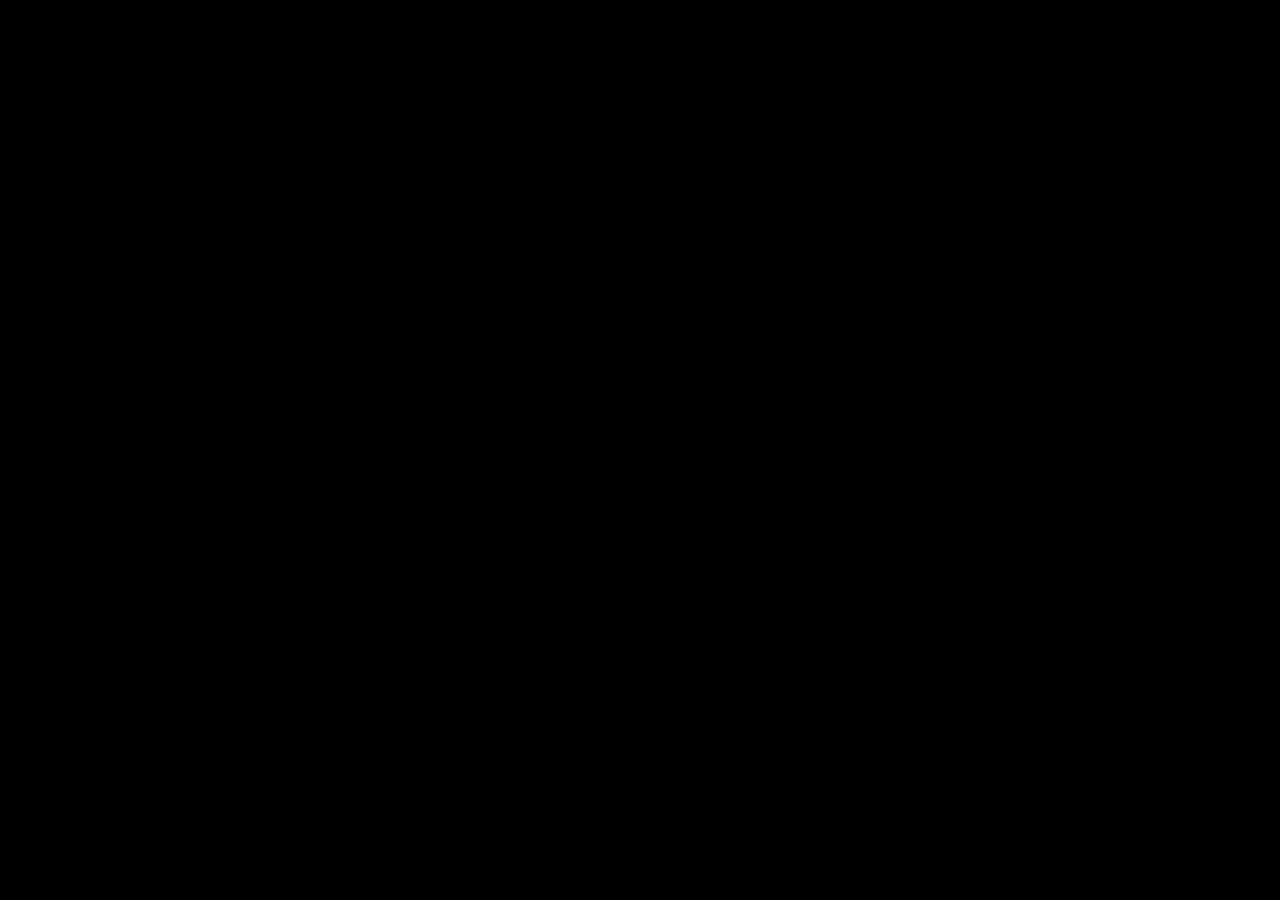
==== index.html @ dd0eb5e3 "Update index.html" ====
<!DOCTYPE html>

<html>

	
	
<head>

    <meta charset="UTF-8">

    <title>Hello World!</title>

    <meta charset="utf-8">

    <meta http-equiv="X-UA-Compatible" content="IE=edge">

    <meta name="viewport" content="width=device-width, initial-scale=1">

    <meta name=‘description
          content=‘Porrtfolio site of Brainiac = Sushant ’/>

    <meta property=‘og:description’
          content=‘Porrtfolio site of Brainiac = Sushant’/>

    <link rel="stylesheet" href="css/style.css">

    <link rel="stylesheet" href="css/bootstrap.css">

    <link rel="stylesheet" href="css/animate.css">
    <!-- link for favicon -->
    <link rel="icon" type="image/png" href="img/diamond.png">
    <link rel="stylesheet" type="text/css"
          href="https://maxcdn.bootstrapcdn.com/font-awesome/4.7.0/css/font-awesome.min.css">

    <!-- for preloader -->

    <link rel="stylesheet" type="text/css" href="css/component.css"/>


    <link rel='stylesheet' id='box-roll-css' href='css/box_roll.css' type='text/css' media='all'/>

    <script>document.documentElement.className = 'js';</script>

    

</head>


<body id="home">

<div id="preloader" class="preloader desc_preloader text-center">

    <div class="os-phrases" id="os-phrases">

        <h2>Loading....Wait a sec.</h2>

        

    </div>

</div>
<div id="header-outer">  <!-- start header outer -->

    <header><!-- start header -->

        <div class="container-fluid">

            <div class="row">


                <div class="logo">

                    <a href="frogs.html"><img src="ringmaster/upload/images/Logo&#32;Website&#32;light__2047443159390.png"
                                             alt="logo"></a>

                </div>


                <div class="overlay" id="overlay"><!-- start overlay for menu -->

                    <div class="row">

                        <div class="col-md-12">

                            <div class="logo">

                                <a href="frogs.html"><img
                                            src="ringmaster/upload/images/Logo&#32;Website&#32;light__2047443159390.png"
                                            alt="logo"></a>

                            </div>

                        </div>

                    </div>


                    <nav class="overlay-menu container">

                        <div class="row">

                            <div class="col-md-1"></div>

                            <div class="col-md-5 col-sm-6">

                                <ul class="main_menu">

                                    <li class="ani3 delay"><a
                                                href="index.html">Home</a>
                                        <span>- Homepage</span></li>
                                     <li class="ani4 delay"><a
                                            href="contact.html">Contact me</a>
                                    <span>- Wanna talk?</span></li>
                                    

                                    
                                     <li class="ani4 delay"><a
                                             href="Brainiac61.github.io/index.html">Explore more</a>
                                    <span></span></li>

					
                 
					
					<nav class="overlay-menu container">
                            
                                     

                                    

                                   
                                   


                                </ul>

                            </div>


                            <div class="col-md-6 col-sm-6 nav-address">

                                <div class="abt_me"><!-- start abt_me -->

                                    <div class="abt_bullmonk ani13 delay">
                                        <h4 class="text-yellow">Hi !</h4>
                                        <p>
                                            <span class="font600">Explore and acquaint yourself with me and my work. I'm always eager for new opportunities and collaborations, so feel free to reach out!</span>
                                        </p>

                                        
                                    </div>


                                    <P class="space50"></P>


                                    

                                    <p class="space50"></p>


                                </div> <!-- end abt-me -->

                            </div>

                        </div>
                                    


                                        <li class="create_by_mb">

                                     <span class="info1">

                                        Created by:  <a href="index.html#" target="_blank"></a>

                                    </span>

                                        </li>

                                    </ul>

                                </div>

                            </div>

                        </div>

                    </nav>

                </div><!-- end overlay for menu -->


                <div class="button_container btn-4" id="toggle">

                    <div class="op_menu">

                        <span>CLICK</span><br>

                        <span>HERE</span>

                    </div>


                    <div class="cl_menu ripple">

                        <span>BA</span><br>

                        <span>CK</span>

                    </div>

                </div>

            </div>

        </div>


    </header><!-- end header -->

</div><!--/header-outer-->


<div id='container'><!--  <div class="bar"></div> --></div>


<div class="main_content text-center">

    <h4 class="adp_head"> </h4>
	<h2 class="change_head">Hello World !</h2>

   <p class=" fsize16 font600">

	    I am Sushant Dhakal.<br>While not formally classified as a professional web developer, I possess the capability to craft websites,<br>leveraging my penchant for experimentation and diversification of skills.<br> I thrive on the pursuit of knowledge across the diverse spectrum of life's offerings. <br>This innate curiosity fuels my endeavors, be it in the realm of web design or any other facet of existence. <br>My portfolio encapsulates my journey of exploration and adaptation,<br> reflecting the myriad endeavors I've undertaken in the perpetual quest for newfound wisdom and creative expression. </p></br><h6>Available for freelancing.</h6>

    </p>

    <a href="under/under.html" class="text-yellow fsize12 font600">
	<br>
         v061.0.101.69.04
	 </br>
    </a>

</div>


<div class="rights">

    <p>

        © Sushant Dhakal, 2017-23 All Rights Reserved.
    </p>

</div>


<script src="js/jquery.js"></script>

<script src="js/index.js"></script>

<script src="js/main.js"></script>

<script src="js/bootstrap.min.js"></script>


<!-- js for entry letter effect -->

<script src="js/jquery.lettering.js"></script>

<script src="js/kp.js"></script>
<script type="text/javascript">

    

</script>


<script>

    jQuery(document).ready(function ($) {

        $("#os-phrases > h2").lettering('words').children("span").lettering().children("span").lettering();

    })

</script>


<script>

    jQuery(document).ready(function ($) {

        $("#os-phrasesa > h2").lettering('words').children("span").lettering().children("span").lettering();

    })

</script>


<!-- following scripts for menu reveal -->

<script src="js/anime.min.js"></script>

<script src="js/main_min.js"></script>

<script>

    (function () {

        var navEl = document.querySelector('nav.menu'),

            revealer = new RevealFx(navEl),

            closeCtrl = navEl.querySelector('.btn--close');


        document.querySelector('.btn--menu').addEventListener('click', function () {

            revealer.reveal({

                bgcolor: '#7f40f1',

                duration: 50,

                easing: 'easeInOutCubic',

                onCover: function (contentEl, revealerEl) {

                    navEl.classList.add('menu--open');

                    contentEl.style.opacity = 1;

                },

                onComplete: function () {

                    closeCtrl.addEventListener('click', closeMenu);

                }

            });

        });

        function closeMenu() {

            closeCtrl.removeEventListener('click', closeMenu);

            navEl.classList.remove('menu--open');

            revealer.reveal({

                bgcolor: '#7f40f1',

                duration: 50,

                easing: 'easeInOutCubic',

                onCover: function (contentEl, revealerEl) {

                    navEl.classList.remove('menu--open');

                    contentEl.style.opacity = 0;

                }

            });

        }

    })();

</script>


<script type="text/javascript">

    // makes sure the whole site is loaded

    jQuery(window).load(function () {

        // will first fade out the loading animation

        // jQuery(".circle").fadeOut(3000);

        // will fade out the whole DIV that covers the website.

        jQuery("#preloader").delay(3000).fadeOut("slow");

    })

</script>


<script type="text/javascript">

    // makes sure the whole site is loaded

    jQuery(window).load(function () {

        // will first fade out the loading animation

        // jQuery(".circle").fadeOut(3000);

        // will fade out the whole DIV that covers the website.

        jQuery("#preloadera").delay(19000).fadeOut("slow");

    })

</script>


</body>

</html>
---- css/style.css ----
@charset "UTF-8";
@import url('https://fonts.googleapis.com/css?family=Work+Sans:300,400,500,600,700,800');
@import url('https://fonts.googleapis.com/css?family=Kalam');

body, html {
    width: 100%;
    height: 100%;
}

body {
    color: #999999 !important;
    line-height: 20px;
    background: #232934 !important;
    font-family: 'Work Sans', sans-serif !important;
    overflow-x: hidden;
}

.img-team {
    display: block;
    height: auto;
    max-width: 100%;
    border-radius: 02%;
    opacity: 0.5;
    -webkit-filter: grayscale(50%);
    filter: grayscale(50%);
}

p {
    font-size: 12px;
}

h1, h2, h3, h4, h5, h6 {
    font-family: 'Work Sans', sans-serif !important;
}

/* links */
ul li a, ul li {
    font-size: 13px;
    font-weight: 400;
    line-height: 21px;
}

a {
    text-decoration: none;
    font-size: inherit;
    color: #000000;
    -webkit-transition: color 0.3s ease-in-out;
    -moz-transition: color 0.3s ease-in-out;
    -ms-transition: color 0.3s ease-in-out;
    -o-transition: color 0.3s ease-in-out;
    transition: color 0.3s ease-in-out;
}

a:hover {
    text-decoration: none;
    color: #da1d39;
}

.mail:hover {
    text-decoration: none;
    color: #da193d !important;
}

a:focus, a:active, button:focus, button:active {
    outline: none !important;
    outline: 0px;
    text-decoration: none;
}

.underline {
    text-decoration: underline;
}

.text-lowercase {
    text-transform: lowercase !important;
}

.text-capital {
    text-transform: capitalize !important;
}

.disebled {
    pointer-events: none;
    color: #999999;
}

.opacity0 {
    opacity: 0;
}

@media (min-width: 1250px) {
    .container {
        width: 1200px;
    }
}

/* ========================================= */
/* =============FONT SIZE CLASSES============== */
/* ========================================= */
.fsize8 {
    font-size: 8px;
}

.fsize10 {
    font-size: 10px !important;
}

.fsize12 {
    font-size: 12px !important;
}

.fsize13 {
    font-size: 13px;
}

.fsize14 {
    font-size: 14px !important;
}

.fsize16 {
    font-size: 16px !important;
}

.fsize18 {
    font-size: 18px
}

.fsize20 {
    font-size: 20px !important;
}

.fsize22 {
    font-size: 22px !important;
}

.fsize24 {
    font-size: 24px !important;
}

.fsize26 {
    font-size: 26px;
}

.fsize28 {
    font-size: 28px;
}

.fsize30 {
    font-size: 30px !important;
}

.fsize36 {
    font-size: 36px !important;
}

.fsize40 {
    font-size: 40px !important;
}

.fsize50 {
    font-size: 50px !important;
}

.fsize60 {
    font-size: 60px !important;
}

.fsize70 {
    font-size: 70px !important;
}

.fsize80 {
    font-size: 80px;
}

.fsize90 {
    font-size: 90px;
}

.fsize100 {
    font-size: 100px !important;
}

/*-----------------------------------------------------------------------------------*/
/*  FONT-WEIGHT
/*-----------------------------------------------------------------------------------*/
.font100 {
    font-weight: 100;
}

.font300 {
    font-weight: 300;
}

.font400 {
    font-weight: 400;
}

.font500 {
    font-weight: 500;
}

.font600 {
    font-weight: 600 !important;
}

.font700 {
    font-weight: 700;
}

.font900 {
    font-weight: 900;
}

.italic {
    font-style: italic;
}

.bold {
    font-weight: bold;
}

/*-----------------------------------------------------------------------------------*/
/*  SPACING
/*-----------------------------------------------------------------------------------*/
.space0 {
    margin-top: 0px !important;
}

.space5 {
    margin-top: 5px !important;
}

.space10 {
    margin-top: 10px !important;
}

.space15 {
    margin-top: 15px !important;
}

.space20 {
    margin-top: 20px !important;
}

.space25 {
    margin-top: 25px !important;
}

.space25 {
    margin-top: 25px !important;
}

.space30 {
    margin-top: 30px !important;
}

.space40 {
    margin-top: 40px !important;
}

.space50 {
    margin-top: 50px !important;
}

.space60 {
    margin-top: 60px !important;
}

.space70 {
    margin-top: 70px !important;
}

.space80 {
    margin-top: 80px !important;
}

.space90 {
    margin-top: 90px !important;
}

.space100 {
    margin-top: 100px !important;
}

.space170 {
    margin-top: 170px !important;
}

.no-space {
    margin: 0 !important;
    padding: 0 !important;
}

.margin-left-0 {
    margin-left: 0 !important;
}

.margin-right-0 {
    margin-right: 0 !important;
}

.padding-left-0 {
    padding-left: 0 !important;
}

.padding-right-0 {
    padding-right: 0 !important;
}

.m-auto {
    margin: 0 auto;
}

.mbot-0 {
    margin-bottom: 0 !important;
}

.mtop-0 {
    margin-top: 0 !important;
}

/*-----------------------------------------------------------------------------------*/
/*  BORDER-RADIUS
/*-----------------------------------------------------------------------------------*/
.radius_0 {
    border-radius: 0px !important;
}

.radius_50 {
    border-radius: 50% !important;
}

/*-----------------------------------------------------------------------------------*/
/*  TETX-COLOR
/*-----------------------------------------------------------------------------------*/
.text-white {
    color: #ffffff !important;
}

.text-black {
    color: #000000 !important;
}

.text-yellow {
    color: #fcb03b !important;
}

.txt-grey {
    color: #999999 !important;
}

/*====css for preloader=====*/

.preloader {
    background: #333;
    height: 100%;
    position: fixed;
    width: 100%;
    top: 0;
    left: 0;
    z-index: 999999;
}

.mb_preloader {
    display: none;
}

.mb_preloader .os-phrases h2, .mb_preloader .os-phrases h2 span {
    font-size: 24px !important;

}

.mb_preloader .os-phrases h2:nth-child(1) .word3,
.mb_preloader .os-phrases h2:nth-child(2) .word2,
.mb_preloader .os-phrases h2:nth-child(4) .word2,
.mb_preloader .os-phrases h2:nth-child(5) .word1 {
    font-weight: 600 !important;
}

.os-phrases {
    height: 100%;
    background: #000;
    width: 100%;
    position: absolute;
    top: 0;

}

/*====CSS FOR  HEADER========*/

/*-----------------------------------------------------------------------------------*/
/*  NAVABR
/*-----------------------------------------------------------------------------------*/

/*#home{
  background:url(../img/home_tagline.png) #2b2b2b 50% no-repeat !important; 
  background-size: contain !important;
}*/

.button_container {
    position: fixed;
    top: 50px;
    right: 50px;
    height: 64px;
    width: 64px;
    cursor: pointer;
    padding-top: 18px;
    z-index: 99999;
    background: #fcb03b;
    border-radius: 50%;
    -webkit-transition: opacity .25s ease;
    transition: opacity .25s ease;
    text-align: center;
}

.button_container span {
    letter-spacing: 2px;
    color: #fff;
    font-weight: 600;
    -webkit-transition: all .35s ease;
    transition: all .35s ease;
    cursor: pointer;
}

/*.op_menu{
  padding-top: 10px;
}*/
.nectar-box-roll .overlaid-content h1 {
    margin-top: 6% !important;
    line-height: 45px !important;
    font-size: 30px !important;
}

/*menu box reveal effect*/

/* Menu */

#header-outer {
    padding-top: 0 !important;
}

.overlaid-content {
    position: absolute;
    bottom: 5%;
    text-align: center;
    width: 100%;
}

.pagination-navigation {
    opacity: 0;
}

.logo img {
    padding: 30px;
    width: 160px;
    opacity: 1 !important;
    /* height: 100% !important;*/
}

.ov_head {
    color: #fff;
    font-size: 20px;
}

.ov_head .text-yellow {
    color: #fff !important;
}

.button_container2.active {
    right: 30px !important;
    -webkit-transition: 0.7s;
    -moz-transition: 0.7s;
    -ms-transition: 0.7s;
    transition: transform 0.7s;
}

.overlay {
    position: fixed;
    background: #232934;
    top: 0;
    left: 0;
    width: 100%;
    height: 100%;
    opacity: 0;
    visibility: hidden;
    padding: 30px;
    overflow: hidden;
    z-index: 1050;
    -webkit-transform: translateX(-100%);
    -moz-transform: translateX(-100%);
    -ms-transform: translateX(-100%);
    transform: translateX(-100%);
    -webkit-transition: 0.8s;
    -moz-transition: 0.8s;
    -ms-transition: 0.8s;
}

.overlay.open {
    opacity: 1;
    visibility: visible;
    height: 100%;
    visibility: visible;
    -webkit-transform: translateX(0%);
    -moz-transform: translateX(0%);
    -ms-transform: translateX(0%);
    transform: translateX(0%);
    -webkit-transition: 0.5s;
    -moz-transition: 0.5s;
    -ms-transition: 0.5s;
    transition: transform 0.5s;
}

#overlay.open .delay {
    -webkit-animation: fadeInLeft .9s ease forwards;
    animation: fadeInLeft .9s ease forwards;
}

#overlay.open .ani1 {
    -webkit-animation-delay: .30s;
    animation-delay: .30s;
}

#overlay.open .ani2 {
    -webkit-animation-delay: .35s;
    animation-delay: .35s;
}

#overlay.open .ani3 {
    -webkit-animation-delay: .40s;
    animation-delay: .40s;
}

#overlay.open .ani4 {
    -webkit-animation-delay: .50s;
    animation-delay: .50s;
}

#overlay.open .ani5 {
    -webkit-animation-delay: .60s;
    animation-delay: .60s;
}

#overlay.open .ani6 {
    -webkit-animation-delay: .70s;
    animation-delay: .80s;
}

#overlay.open .ani7 {
    -webkit-animation-delay: .90s;
    animation-delay: .90s;
}

#overlay.open .ani8 {
    -webkit-animation-delay: 1s;
    animation-delay: 1s;
}

#overlay.open .ani9 {
    -webkit-animation-delay: 1.20s;
    animation-delay: 1.20s;
}

#overlay.open .ani10 {
    -webkit-animation-delay: 1.30s;
    animation-delay: 1.30s;
}

#overlay.open .ani11 {
    -webkit-animation-delay: 1.40s;
    animation-delay: 1.40s;
}

#overlay.open .ani12 {
    -webkit-animation-delay: 1.50s;
    animation-delay: 1.50s;
}

#overlay.open .ani13 {
    -webkit-animation-delay: 1.60s;
    animation-delay: 1.60s;
}

#overlay.open .ani14 {
    -webkit-animation-delay: 1.70s;
    animation-delay: 1.70s;
}

#overlay.open .ani15 {
    -webkit-animation-delay: 1.80s;
    animation-delay: 1.80s;
}

#overlay.open .ani16 {
    -webkit-animation-delay: 1.90s;
    animation-delay: 1.90s;
}

#overlay.open .ani17 {
    -webkit-animation-delay: 2s;
    animation-delay: 2s;
}

#overlay.open .ani18 {
    -webkit-animation-delay: 2.10s;
    animation-delay: 2.10s;
}

#overlay.open .ani19 {
    -webkit-animation-delay: 2.20s;
    animation-delay: 2.20s;
}

#overlay.open .ani20 {
    -webkit-animation-delay: 2.30s;
    animation-delay: 2.30s;
}

.overlay nav h1 {
    font-size: 48px;
    line-height: 52px;
    color: #ffffff;
    text-transform: capitalize;
}

.padd-left-50 {
    padding-left: 50px;
}

.overlay nav {
    padding-top: 10%;
    /*position: relative;
    top: 50%;
    -webkit-transform: translateY(-50%);
    -moz-transform: translateY(-50%);
    -ms-transform: translateY(-50%);
            transform: translateY(-50%);*/
}

.abt_bullmonk ul li:before {
    content: "\f111";
    font-family: FontAwesome;
    color: #989898;
    font-size: 9px;
    padding-right: 5px;
    position: relative;
    top: -1px;
}

.main_menu {
    padding: 0;
}

.main_menu li {
    position: relative;
    opacity: 0;
    list-style-type: none;
}

.delay {
    position: relative;
    opacity: 0;
}

.overlay ul li a {
    position: relative;
    color: #FFF;
    font-size: 52px;
    line-height: 70px;
    font-weight: 600;
    letter-spacing: 1px;
    text-decoration: none;
    overflow: hidden;
    text-transform: uppercase !important;

}

.main_menu li span {
    font-size: 19px;
    font-weight: 500;
    text-align: right;
    position: relative;
    padding-left: -10px;
    opacity: 0;
    -webkit-transition: all 0.3s linear;
    -moz-transition: all 0.3s linear;
    -ms-transition: all 0.3s linear;
}

.overlay-menu .main_menu li a:hover, .ov_footer ul li a:hover {
    color: #fcb03b;
}

.overlay-menu .main_menu li:hover span {
    opacity: 1 !important;
    padding-left: 10px;
    -webkit-transition: all 0.3s linear;
    -moz-transition: all 0.3s linear;
    -ms-transition: all 0.3s linear;
}

.info {
    background: url(../img/info_tip.png) 100% 100% no-repeat;
    background-size: cover;
    padding: 6px 15px 6px 8px;
    position: absolute;
    right: -6px;
    top: -37px;
    height: 46px;
    color: #3e3e3e;
    font-weight: 600;
    opacity: 0;
}

.create_by .info a {
    color: #3e3e3e;
    text-decoration: underline;
    text-transform: capitalize !important;
    letter-spacing: 0;
    font-size: 12px !important;
}

.create_by_mb {
    display: none !important;
}

.kp_logo {
    margin-top: -2px;
}

.rights {
    position: fixed;
    bottom: 0;
    right: 20px;

}

.ft_bar .info {

    padding: 3px 13px 3px 5px !important;
}

.create_by .info_icon:hover .info {
    opacity: 1;
}

.create_by .info_icon {
    margin: -5px 0 0 -14px;
}

.main_menu li a {
    letter-spacing: 1px;
}

.abt_bullmonk p {
    color: #666 !important;
    font-size: 24px;
    line-height: 32px;
    letter-spacing: 1px;
}

.abt_bullmonk ul li {
    font-size: 16px;
    line-height: 26px;
}

.abt_bullmonk h4 {
    font-size: 24px;
}

.social li {
    opacity: 0;
}

.social li a {
    font-size: 14px !important;
    line-height: 22px !important;
    font-weight: 600 !important;
    color: #999999 !important;
    text-transform: capitalize;
}

address p, address a, .ov_blog a, .ov_blog span {
    color: #666;
    font-size: 16px;
    font-weight: 600 !important;
}

.ov_blog a {
    text-decoration: underline;
}

.ov_blog a:hover {
    color: #fcb03b;
}

.ov_blog .quote {
    line-height: 20px;
}

address a {
    text-decoration: underline;
}

address a:hover {
    color: #666 !important;
}

.ov_footer {
    position: fixed;
    bottom: 0%;
    right: 2%;
}

.overlay-menu .row {
    height: auto !important;
}

.ov_footer ul li {
    opacity: 1 !important;
    display: inline-block;
    padding: 10px;
}

.ov_footer ul li a, .ov_footer ul li {
    font-size: 12px;
    line-height: 9px;
    color: #989898;
    font-weight: 400;
}

.ov_footer ul li a {
    font-size: 10px !important;
}

.nav-copyright {
    bottom: 100px;
    right: -76px;

    font-size: 12px;
    font-weight: 400;
    z-index: 99999 !important;
    color: #ffffff;
    -webkit-transform: rotate(-90deg);
    -moz-transform: rotate(-90deg);
    -o-transform: rotate(-90deg);
    -ms-transform: rotate(-90deg);
    transform: rotate(-90deg);

}

.button_container2 {
    position: fixed;
    top: 50px;
    right: 140px;
    height: 64px;
    width: 64px;
    cursor: pointer;
    z-index: 99999;
    background: url(http://www.bullmonk.com/img/Contact-icon.png) no-repeat;
    -webkit-transition: opacity .25s ease;
    transition: opacity .25s ease;
}

.button_container.active {
    background: #ffffff;
    -webkit-transition: all .35s ease;
    transition: all .35s ease;
}

.op_menu, .cl_menu {
    line-height: 15px;
}

.op_menu span, .cl_menu span {
    color: #2b2b2b;
    font-weight: 500;
    letter-spacing: 2px;
}

.btn-4 {
    overflow: hidden;
}

.btn-4 .op_menu {
    z-index: 20;
}

.btn-4:after {
    background: #905b09;
    content: "";
    height: 155px;
    left: -75px;
    opacity: .2;
    position: absolute;
    top: -50px;
    -webkit-transform: rotate(35deg);
    transform: rotate(35deg);
    -webkit-transition: all 1s cubic-bezier(0.19, 1, 0.22, 1);
    transition: all 1s cubic-bezier(0.19, 1, 0.22, 1);
    width: 50px;
    z-index: -10;
}

.btn-4:hover:after {
    left: 120%;
    -webkit-transition: all 1s cubic-bezier(0.19, 1, 0.22, 1);
    transition: all 1s cubic-bezier(0.19, 1, 0.22, 1);
}

.button_container .cl_menu {
    display: none;
}

.button_container.active .cl_menu {
    display: block;
}

.button_container.active .op_menu {
    display: none;
}

.button_container.active span {
    color: #333333 !important;
}

/*#service footer,#about footer,#team footer{
  position: absolute;
  width: 100%;
  z-index: 99;
}
*/

#stats {
    position: absolute;
    right: 10px;
    top: 10px;
}

.main_slider {
    position: absolute !important;
    width: 100%;
    bottom: 0;
    text-align: center;
}

.carousel-control.right, .carousel-control.left {
    background-image: none !important;
}

.carousel-indicators {
    display: none;
}

.carousel-caption1 h1 {
    font-size: 82px !important;
}

#container {
    background: transparent;
    position: absolute;
    left: 50%;
    top: 50%;
    z-index: 9;
}

#home canvas {
    position: absolute;
}

.bar {
    width: 450px;
    height: 44px;
    background: #fcb03b;
    position: absolute;
    top: 40%;
    left: 15%;
}

/*start css for main content*/
.adp_head {
    color: #cccccc;
    text-transform: uppercase;
    letter-spacing: 20px;
    font-weight: 400;
    margin-top: -0.8%;
    font-size: 20px;
}

.change_head {
    color: #fcb03b;
    margin-top: 6%;
    font-size: 50px;
    font-weight: 600;
}

.main_content {
    position: absolute;
    text-align: center;
    width: 100%;
    top: 40%;
}

.main_content a {
    text-decoration: underline;
}

.main_content p {
    color: #cccccc;
}

/* particle styles */

#page-header-bg .canvas-bg {
    transition: background-color 0.7s ease;
    -webkit-transition: background-color 0.7s ease;
    position: absolute;
    top: 0;
    left: 0;
    margin: 0 auto;
    width: 100%;
}

#page-header-bg .nectar-particles .span_6,
.nectar-box-roll .overlaid-content .span_6 {
    backface-visibility: visible;
    transform-style: preserve-3d;
    webkit-transform-origin: 50% 100%;
    transform-origin: 50% 100%;
    top: auto !important;
    bottom: auto !important;
    width: 100%;
    height: 100%;
}

#page-header-bg .nectar-particles {
    width: 100%;
    height: 100%;
}

#page-header-bg .nectar-particles .inner-wrap {
    top: 0;
    left: 0;
    position: absolute;
    width: 100%;
}

#page-header-bg .nectar-particles .span_6 .inner-wrap,
.nectar-box-roll .overlaid-content .span_6 .inner-wrap,
#page-header-bg[data-alignment-v="top"] .span_6 .inner-wrap {
    top: 50%;
    transform: translateY(-50%);
    -moz-transform: translateY(-50%);
    -webkit-transform: translateY(-50%);
    left: 0;
    position: absolute;
    width: 100%;
}

#page-header-wrap .nectar-particles .fade-out {
    display: block;
    content: '';
    display: block;
    width: 100%;
    height: 100%;
    position: absolute;
    top: 0;
    left: 0;
    z-index: 1000;
    opacity: 0;
    background-color: #000;
    pointer-events: none;
}

@media only screen and (max-width: 690px) {
    .pagination-navigation {
        display: none !important;
    }

    .overlaid-content svg {
        display: none;
    }
}

.pagination-current {
    position: absolute !important;
    left: 1px;
    top: 0;
    z-index: 100;
}

.pagination-dot, .pagination-current {
    position: relative;
    display: inline-block;
    width: 17px;
    height: 17px;
    padding: 0;
    line-height: 17px;
    background: #fff;
    border-radius: 50%;
    margin: 12px 7px;
    border: none;
    outline: none;
    font-size: 14px;
    font-weight: bold;
    color: #fff;
    cursor: pointer;
    transform: translateY(20px);
    -webkit-transform: translateY(20px);
    -moz-transform: translateY(20px);
    opacity: 0;
}

/*header text effects*/
#page-header-bg[data-text-effect="rotate_in"] .wraped, .overlaid-content[data-text-effect="rotate_in"] .wraped {
    display: inline-block;
}

#page-header-bg[data-text-effect="rotate_in"] .wraped span, .overlaid-content[data-text-effect="rotate_in"] .wraped span,
#page-header-bg[data-text-effect="rotate_in"] .inner-wrap > *:not(.top-heading), .overlaid-content[data-text-effect="rotate_in"] .inner-wrap > *:not(.top-heading) {
    opacity: 0;
    transform-origin: center center;
    -webkit-transform-origin: center center;
    transform: translateY(30px);
    -webkit-transform: translateY(30px);
    transform-style: preserve-3d;
    -webkit-transform-style: preserve-3d;
}

#page-header-bg .nectar-particles .inner-wrap > *:not(.top-heading),
.overlaid-content .inner-wrap > *:not(.top-heading) {
    opacity: 0;
    transform: translateY(35px);
    -webkit-transform: translateY(35px);
}

#page-header-bg[data-text-effect="rotate_in"] .wraped span,
#page-header-bg[data-text-effect="rotate_in"] .inner-wrap.shape-1 > *:not(.top-heading),
#page-header-bg[data-text-effect="rotate_in"] > div:not(.nectar-particles) .span_6 .inner-wrap > *:not(.top-heading),
.overlaid-content[data-text-effect="rotate_in"] .wraped span,
.overlaid-content[data-text-effect="rotate_in"] .inner-wrap.shape-1 > *:not(.top-heading),
.overlaid-content[data-text-effect="rotate_in"] .inner-wrap > *:not(.top-heading) {
    transform: rotateX(90deg) translateY(35px);
    -webkit-transform: rotateX(90deg) translateY(35px)
}

#page-header-bg[data-text-effect="rotate_in"] .wraped,
#page-header-bg[data-text-effect="rotate_in"] .wraped span,
.overlaid-content[data-text-effect="rotate_in"] .wraped,
.overlaid-content[data-text-effect="rotate_in"] .wraped span {
    display: inline-block;
}

#page-header-bg[data-text-effect="rotate_in"] .wraped span,
.overlaid-content[data-text-effect="rotate_in"] .wraped span {
    transform-origin: initial;
    -webkit-transform-origin: initial;
}

.scroll-down-wrap.hidden {
    transform: translateY(55px);
    -webkit-transform: translateY(55px);
    opacity: 0;
}

.scroll-down-wrap {
    transition: opacity 0.4s ease, transform 0.8s cubic-bezier(0.175, 0.985, 0.2, 1.275);
    -webkit-transition: opacity 0.4s ease, -webkit-transform 0.8s cubic-bezier(0.175, 0.985, 0.32, 1.275);
    -moz-transition: opacity 0.4s ease, transform 0.8s cubic-bezier(0.175, 0.985, 0.32, 1.275);
}

/*moved to external*/

/***************** Fancy Box ******************/

.nectar-fancy-box {
    overflow: hidden;
    position: relative;
    padding: 13%;
}

.full-width-content > .span_12 > .vc_col-sm-12 > .wpb_wrapper > .nectar-fancy-box,
.full-width-content .vc_col-sm-12 .vc_col-sm-12 > .wpb_wrapper > .nectar-fancy-box {
    padding: 5%;
}

.full-width-content > .span_12 > .vc_col-sm-12 > .wpb_wrapper > .nectar-fancy-box .inner,
.full-width-content .vc_col-sm-12 .vc_col-sm-12 > .wpb_wrapper > .nectar-fancy-box .inner {
    padding-bottom: 8%;
}

.nectar-fancy-box:after {
    display: block;
    position: absolute;
    content: ' ';
    width: 100%;
    height: 6px;
    left: 0;
    bottom: 0;
    background: #fff;
    z-index: 5;
    transform: scaleX(0) translateZ(0);
    -webkit-transform: scaleX(0) translateZ(0);
    transform-origin: 0 0;
    -webkit-transform-origin: 0 0;
    -webkit-transition: 0.45s cubic-bezier(0.24, 1, 0.30, 1);
    transition: 0.45s cubic-bezier(0.24, 1, 0.30, 1);
}

.nectar-fancy-box:hover:after {
    -webkit-transform: scaleX(1) translateZ(0);
    transform: scaleX(1) translateZ(0);
}

.nectar-fancy-box .inner * {
    color: #fff;
}

.nectar-fancy-box .inner {
    position: relative;
    text-align: left;
    color: #fff;
    z-index: 10;
    padding-bottom: 15%;
}

.nectar-fancy-box .box-link {
    position: absolute;
    z-index: 10;
    top: 0;
    left: 0;
    height: 100%;
    width: 100%;
    display: block;
}

.nectar-fancy-box .box-bg {
    position: absolute;
    top: 0;
    left: 0;
    height: 100%;
    width: 100%;
    background-size: cover;
    z-index: 1;
    background-position: center;
    backface-visibility: hidden;
    -webkit-backface-visibility: hidden;
    transition: all .6s cubic-bezier(0.24, 1, 0.30, 1);
    -webkit-transition: all .6s cubic-bezier(0.24, 1, 0.30, 1);
}

.nectar-fancy-box .box-bg:after {
    position: absolute;
    top: 0;
    left: 0;
    height: 100%;
    width: 100%;
    content: ' ';
    background-color: rgba(51, 51, 51, 0.5);
    transition: all .6s cubic-bezier(0.24, 1, 0.30, 1);
    -webkit-transition: all .6s cubic-bezier(0.24, 1, 0.30, 1);
}

.nectar-fancy-box:hover .box-bg:after {
    background-color: rgba(51, 51, 51, 0.2);
}

.nectar-fancy-box:hover .box-bg {
    transform: scale(1.13);
    -webkit-transform: scale(1.13);
}

.nectar-fancy-box .link-text {
    font-size: 12px !important;
    font-family: 'Open Sans';
    line-height: 14px;
    font-weight: 700;
    letter-spacing: 2px;
    text-transform: uppercase;
    position: relative;
    z-index: 5;
    color: #fff;
    text-align: left;
}

.nectar-fancy-box .link-text .arrow {
    line-height: 26px !important;
    font-size: 14px !important;
    font-family: FontAwesome !important;
    opacity: 1;
    position: relative;
    display: inline-block;
    margin-left: 16px;
    top: 2px;
    transition: all 0.35s cubic-bezier(0.12, 0.75, 0.4, 1);
    -webkit-transition: all 0.35s cubic-bezier(0.12, 0.75, 0.4, 1);
    overflow: visible;
    height: 26px;
    width: 26px;
    border-radius: 100px;
    text-align: center;
    border: 2px solid rgba(255, 255, 255, 0.4);
}

.nectar-fancy-box .link-text .arrow:before {
    content: "\f105";
    color: #fff;
    top: -2px;
    right: -1px;
    display: block;
    transition: all 0.35s cubic-bezier(0.12, 0.75, 0.4, 1);
    -webkit-transition: all 0.35s cubic-bezier(0.12, 0.75, 0.4, 1);
    position: relative;
}

.nectar-fancy-box .link-text .arrow:after {
    display: block;
    content: ' ';
    position: absolute;
    width: 26px;
    height: 1px;
    background-color: #fff;
    opacity: 0;
    left: -6px;
    cursor: pointer;
    transition: all 0.35s cubic-bezier(0.12, 0.75, 0.4, 1);
    -webkit-transition: all 0.35s cubic-bezier(0.12, 0.75, 0.4, 1);
    pointer-events: none;
    top: 11px;
    transform: translateX(-27px);
    -webkit-transform: translateX(-27px);
}

.nectar-fancy-box:hover .link-text .arrow {
    border-color: transparent;
}

.nectar-fancy-box:hover .link-text .arrow:after {
    opacity: 1;
    transform: translateX(2px);
    -webkit-transform: translateX(2px);
}

.nectar-fancy-box:hover .link-text .arrow:before {
    transform: translateX(9px);
    -webkit-transform: translateX(9px);
}

/*============================================*/

#logo img {
    opacity: 1 !important;
    height: 100% !important;
}

.button_container span {
    letter-spacing: 2px;
    color: #333;
    font-weight: 600;
    -webkit-transition: all .35s ease;
    transition: all .35s ease;
    cursor: pointer;
}

/*.op_menu{
  padding-top: 10px;
}*/
.nectar-box-roll .overlaid-content h1 {
    margin-top: 6% !important;
    line-height: 45px !important;
    font-size: 30px !important;
}

#header-outer {
    padding-top: 0 !important;
}

.overlaid-content {
    position: absolute;
    bottom: 5%;
    text-align: center;
    width: 100%;
}

#contact #hero_img {
    height: 100%;
    text-align: center;
    display: table;
    width: 100%;
    background: url(../img/CONTACT.jpg);
    background-color: #272727;
    background-position: 100% 0%;
    background-repeat: no-repeat;
    background-size: cover;
}

#contact .largettl {
    margin-bottom: -28px;
}

#get_bullmonk, #be_bullmonk, #be_partner {
    padding: 12% 0 6% 3%;
}



/*==================start css for footer================*/
footer {
    padding: 10% 0 0 0;
}

footer .ft_bx {
    border-top: 1px solid #676767;
    padding-top: 10px;
}

footer .ft_detail {
    margin-left: 15%;
}

footer .ft_bx .ft_head {
    margin-top: 0;
    color: #fcb03b;
    font-size: 32px;
    font-weight: 500;
}

footer address p, footer address a {
    font-size: 14px;
    color: #999;
    font-weight: 500 !important;
}

footer address a {
    font-size: 12px;
}

footer .ft_menu ul li a {
    font-size: 20px;
    font-weight: 600;
    line-height: 29px;
    color: #999;
}

#blog footer .ft_menu ul li a, #blog footer address p, #blog footer address a {
    color: #262626;
}

footer .ft_menu ul li a:hover {
    text-decoration: none;
    color: #fcb03b;
}

.ft_bar {
    background: #fcb03b;
    padding: 20px 20px 8px 20px;
}

.ft_bar {
    margin-top: 150px;
}

/*footer{
  margin-top: 100px;
}*/
.ft_bar li a, .ft_bar ul li {
    color: #000;
    font-size: 12px;
}

.ft_bar li:nth-child(3) {
    padding-right: 11px !important;
}

.ft_logo img {
    margin-right: 10px;
}

.email {
    position: relative;
    text-decoration: underline;
}

.email:before {
    content: "";
    height: 100%;
    z-index: -1;
    top: 1px;
    position: absolute;
    width: 0px;
    background: #fcb03b;
    opacity: 1;
    -webkit-transition: all 0.4s ease-in;
    -moz-transition: all 0.4s ease-in;
    -ms-transition: all 0.4s ease-in;
    transition: all 0.4s ease-in;
}

.email:hover:before {
    width: 100%;
    -webkit-transition: all 0.4s ease-in;
    -moz-transition: all 0.4s ease-in;
    -ms-transition: all 0.4s ease-in;
    transition: all 0.4s ease-in;
}

.largettl, .largettla {
    color: #fcb03b;
    position: relative;
    overflow: hidden;
    visibility: visible;
    display: inline-block;

}

.largettla {
    color: #353535;
}

.largettl {
    -webkit-animation: slideInRight 3s forwards;
    -moz-animation: slideInRight 3s forwards;
    -ms-animation: slideInRight 3s forwards;
    margin-bottom: -9px;
}

.big_tit {
    font-size: 100px;
    font-weight: 600;
    /* visibility: hidden;*/
}

/*.largettl.active .big_tit{
 visibility: visible;
  -webkit-transition:all 1.5s linear;
   -webkit-transition-delay:0.65s !important;  
 }
*/

.bar {
    position: absolute;
    top: 0;
    right: 0;
    bottom: 0;
    left: 0;
    height: 100%;
    width: 100%;
    -webkit-transition: all 0.5s ease-in;
    -webkit-transform: translateX(-100%);
    /* transform: translateX(-100%); */
}

.largettl.active .bar {
    -webkit-transition: all 1s ease-in;
    transform: translate(101%, 0%) translate3d(0px, 0px, 0px);
}

#hr_devider {
    background: #464646;
    height: 1px;
    width: 0;
    position: absolute;
    top: 50%;
    -webkit-animation: fill 3s forwards;
    -moz-animation: fill 3s forwards;
    -ms-animation: fill 3s forwards;
}

#contact #hr_devider, #team #hr_devider {
    background: #666 !important;
}

.hr_devider1 {
    background: #464646;
    height: 1px;
    width: 0;
    position: absolute !important;
    top: 81%;
}

.abt_content.full .hr_devider1 {
    -webkit-animation: filla 3s forwards;
    -moz-animation: filla 3s forwards;
    -ms-animation: filla 3s forwards;
}

@-webkit-keyframes filla {
    form {
        width: 0;
    }
    to {
        width: 100%;
    }
}

@-moz-keyframes filla {
    form {
        width: 0;
    }
    to {
        width: 100%;
    }
}

@-ms-keyframes filla {
    form {
        width: 0;
    }
    to {
        width: 100%;
    }
}

@keyframes filla {
    form {
        width: 0;
    }
    to {
        width: 100%;
    }
}

@-webkit-keyframes fill {
    form {
        width: 0;
    }
    to {
        width: 100%;
    }
}

@-moz-keyframes fill {
    form {
        width: 0;
    }
    to {
        width: 100%;
    }
}

@keyframes fill {
    form {
        width: 0;
    }
    to {
        width: 100%;
    }
}

.mouse_icon {
    height: 35px;
    border: 1px solid #fcb03b;
    width: 21px;
    display: block;
    margin: 0 auto;
    border-radius: 14px;
    width: 1;
    text-align: center;
}

.scroll_down img {
    margin-bottom: 0px;
}

.scroll_down a {
    position: relative;
}

.devider_ln {
    width: 1px;
    height: 0px;
    background: #fcb03b;
    margin: 5px auto;
    -webkit-animation: slide 1s alternate infinite;
    -moz-animation: slide 1s alternate infinite;
    -ms-animation: slide 1s alternate infinite;
    transition-delay: 1.4s;
    position: absolute;
    left: 49.999995%;
    bottom: 42px;
    top: 0;
}

@-webkit-keyframes slide {
    from {
        height: 0px;
    }

    to {

        height: 10px;
    }

}

@-moz-keyframes slide {
    from {
        height: 0px;
    }

    to {

        height: 10px;
    }

}

@-ms-keyframes slide {
    from {
        height: 0px;
    }

    to {

        height: 10px;
    }

}

@keyframes slide {
    from {
        height: 0px;
    }

    to {

        height: 10px;
    }

}

@media (max-width: 470px) {

    .ft_bar .info {
        top: -15px !important;
    }
}

@media (max-width: 480px) {
    #team footer {
        margin-top: 100% !important;
    }

    .quote a {
        font-size: 12px !important;
    }
}

@media (max-width: 600px) {
    .overlaid-content h1 {
        font-size: 16px !important;
    }
}

@media (min-height: 320px) and (max-height: 450px) {
    #container canvas {
        top: 73px !important;
    }
}

@media (min-height: 451px) and (max-height: 600px) {
    #container canvas {
        top: 44px !important;
    }
}

/*@media(min-height:900px) and (max-height:1025px){
  #container canvas{
            top: -38px !important;
  }
}*/

@media (max-width: 767px) {
    #container canvas {
        width: 300px;
        left: 232px;
        top: 59px;
    }

    .change_head {
        margin-top: 14% !important;
        font-size: 20px !important;
    }

    .adp_head {
        font-size: 17px !important;
        letter-spacing: 11px !important;
    }

    .word1, .word1 span, .os-phrases h2 {
        font-size: 16px !important;
        letter-spacing: 0px !important;
    }

    .logo img {
        padding: 23px 22px;
        width: 100px;
    }

    .nav-tabs > li > a {
        font-size: 20px;
        line-height: 18px;
        padding: 15px 0;
    }

    .clientsulid li {
        margin: 0;
    }

    .overlay {
        overflow-y: scroll;
        padding: 70px 10px;
    }

    .overlay .main_menu li a {
        font-size: 26px !important;
        line-height: 25px;
        display: block;
    }

    .overlay nav {
        padding-top: 15% !important;
    }

    .overlay .space90, .overlay .space80 {
        margin-top: 40px !important;
    }

    .overlay li a {
        display: block;
        position: relative;
        color: #FFF;
        font-size: 35px;
        line-height: 50px;
    }

    .overlay .main_menu li span {
        font-size: 14px;
    }

    .year_list ul {
        top: 36%;
    }

    .inner-wrap .sb_hd {
        font-size: 12px !important;
    }

    #our_service {
        margin: 0 12px;
    }

    .abt_bullmonk p {
        font-size: 13px !important;
        line-height: 20px !important;
    }

    address p, address a, .ov_blog p, .ov_blog span {
        font-size: 12px !important;
        line-height: 18px !important;
    }

    .ov_footer {
        margin-top: 34%;
        position: static !important;
        text-align: center !important;
    }

    .ov_footer ul {
        padding: 0;
    }

    .ov_footer ul li {
        padding: 5px;
    }

    .member_row .pull-right {
        float: none !important;
    }

    .member_row .text-right {
        text-align: left;
    }

    .main_head, .big_tit {
        font-size: 50px !important;
    }

    .head {
        font-size: 36px;
    }

    #our_team, #join_us {
        margin: 50px 0 30px 0 !important;
    }

    .bread {
        top: 40% !important;
    }

    .menu__inner {
        overflow-y: scroll;
        padding: 20vh 1em;
    }

    .circle1 {
        height: 60px;
        width: 60px;
        margin-top: 120px;
    }

    .circle2 {
        height: 120px;
        width: 120px;
        margin-top: 90px;
    }

    .circle3 {
        height: 180px;
        width: 180px;
        margin-top: 60px;
    }

    .circle4 {
        height: 240px;
        width: 240px;
        margin-top: 30px;
    }

    .circle5 {
        height: 300px;
        width: 300px;
        margin-top: 0px;
    }

    .circle1 img {
        width: 30px;
    }

    .largettl .big_tit, .largettla .big_tit {
        font-size: 34px !important;
    }

    .ft_bar ul li {
        padding: 0 7px;
    }

    .ft_bar li a, .ft_bar li {
        font-size: 9px !important;
    }

    .ft_bar .info {
        right: -10px;
        top: -37px;
    }

    .create_by_mb {
        display: block !important;
    }

    .create_by_mb a {
        display: inline-block !important;
    }

    .create_by.desc {
        display: none;
    }

    #error .head {
        font-size: 50px !important;
    }

    .er_txt {
        font-size: 130px;
    }

    .term_content .para {
        padding: 0 !important;
        margin: 20px !important;
    }

    #service .largettl {
        margin-bottom: -110px !important;
        line-height: 29px;
    }

    #team .largettl {
        margin-bottom: -110px !important;
    }

    #contact .hero_content .largettl {
        margin-bottom: -110px !important;
    }

    .scroll-top {
        position: relative;
        top: -65px;
    }

    .ft_logo img {
        width: 50px;
    }

    .ft_bar .space40 {
        margin-top: 0px !important;
    }

    .year_list {
        display: none;
    }

    #service_content .largettla, #team .largettla {
        display: none;
    }

    #contact .get_content {
        margin: 10px 15px;
    }

    .desc_kite.show {
        display: none !important;
    }

    .mb_kite.hide {
        display: block !important;
        right: -324px;
    }

    footer .head {
        margin-left: 20px;
    }

    #term .para, #policy .para {
        padding: 3% 0 0 0%;
    }

    #policy_condition {
        margin: 0 20px !important;
    }

    #policy .bread {
        left: -50px;
    }

    .os-phrases h2:nth-child(4) .word1, .os-phrases h2:nth-child(4) .word1 span {
        font-size: 40px !important;
    }

    .bread {
        left: -32.8px !important;
    }

    .desc_preloader {
        display: none;
    }

    .mb_preloader {
        display: block;
    }

    .overlay .logo img {
        padding: 10px;
        width: 80px;
    }

    .overlay .logo {
        width: 100px;
        position: absolute;
        top: -60px;
    }

    .circle5 .data {
        top: 223px !important;
        left: -168px !important;
    }

    .team_content {
        margin-top: 0 !important;
    }

    #about .scroll_down {
        top: 40px !important;
    }

    #about footer {
        padding-top: 50% !important;
    }
}

@media (max-width: 1430px) {
    .button_container {
        right: 20px !important;
    }

    .button_container2 {
        right: 100px !important;
    }

    #contact .largettl {
        margin-bottom: -57px !important;
    }

    #about .largettla {
        /* text-align: right;*/
        width: 100%;
    }
}

@media (max-width: 1800px) {
    .adp_head {
        margin-top: -30px;
    }

    .change_head {
        margin-top: 8%;
    }

    #team .big_tit, #contact .big_tit {
        font-size: 80px;
    }

    /*.big_tit{
      font-size: 70px;
    }*/
    #ser_bx0, #ser_bx1, #ser_bx2, #ser_bx3, #ser_bx4, #ser_bx5, #ser_bx6, #ser_bx7, #our_team, #bull_prem, #bull_seema, #bull_atul, #join_us {
        background-size: 80% !important;
    }

    .hr_devider1 {
        top: 57.5%;
    }

    .service_bx {
        margin-top: 10px;
        padding-top: 50px;
    }

    .pagination-navigation {
        top: 250% !important;
    }

    /*  #ser_bx1 .service_bx{
        margin-top:50px !important;
      }*/

}

@media (min-width: 768px) and (max-width: 1099px) {
    #service .largettl .big_tit, #team .largettl .big_tit {
        font-size: 50px !important;
    }

    #team .largettl {
        margin-bottom: -62px !important;
    }

    #service .largettl {
        margin-bottom: -59px !important;
    }

    #team .largettla, #bull_prem .largettla, #bull_seema .largettla, #bull_atul .largettla {
        top: 32% !important;
    }

    .signature svg {
        right: -40%;
    }

    .overlay nav {
        padding-top: 13% !important;
    }

}

@media (min-width: 992px) and (max-width: 1299px) {
    .member_img a {
        font-size: 9px;
    }

    #page-header-bg .nectar-particles .span_6 .inner-wrap, .nectar-box-roll .overlaid-content .span_6 .inner-wrap, #page-header-bg[data-alignment-v="top"] .span_6 .inner-wrap {
        transform: translateY(6%);
        -moz-transform: translateY(6%);
        -webkit-transform: translateY(6%);
    }

    #ser_bx0, #ser_bx1, #ser_bx2, #ser_bx3, #ser_bx4, #ser_bx5, #ser_bx6, #ser_bx7 {
        min-height: 790px !important;
    }

}

@media (min-width: 1100px) and (max-width: 1399px) {
    #service .largettl .big_tit, #team .largettl .big_tit {
        font-size: 74px !important;
    }

    #team .largettl {
        margin-bottom: -45px !important;
    }

    #service .largettl {
        margin-bottom: -43px !important;
    }

    #team .largettla, #bull_prem .largettla, #bull_seema .largettla, #bull_atul .largettla {
        top: 32% !important;
    }

    .service_bx {
        padding-top: 0 !important;
    }

    .signature svg {
        right: -8%;
    }

    #page-header-bg .nectar-particles .span_6 .inner-wrap, .nectar-box-roll .overlaid-content .span_6 .inner-wrap, #page-header-bg[data-alignment-v="top"] .span_6 .inner-wrap {
        transform: translateY(30%);
        -moz-transform: translateY(30%);
        -webkit-transform: translateY(30%);
    }

}

@media (min-width: 1801px) {
    .hr_devider1 {
        top: 68%;
    }

    .scroll_down {
        top: 350px;
    }
}

@media (min-width: 2000px) {
    .adp_head {
        margin-top: 5px !important;
    }

    .change_head {
        margin-top: 5.5% !important;
    }

    .main_content p {
        font-size: 16px !important;
    }

    p {
        font-size: 14px !important;
    }

    .abt_content p {
        font-size: 14px;
    }

    .abt_bullmonk p {
        font-size: 24px !important;
    }

    #service .largettl, #team .largettl {
        margin-top: 6px;
    }

    #about .scroll_down {
        top: 40px !important;
    }

    .scroll_down {
        top: 380px !important;
    }

    .service_bx {
        margin-bottom: 300px;
    }

    .member_img p, .ft_bx p {
        font-size: 12px !important;
    }

    #page-header-bg .nectar-particles .span_6 .inner-wrap, .nectar-box-roll .overlaid-content .span_6 .inner-wrap, #page-header-bg[data-alignment-v="top"] .span_6 .inner-wrap {
        transform: translateY(-180%);
        -moz-transform: translateY(-180%);
        -webkit-transform: translateY(-180%);
    }

    .signature svg {
        right: 600px !important;
    }

    footer {
        padding: 20% 0 0 0 !important;
    }
}

@media (max-width: 599px) {
    .circle2 img, .circle3 img, .circle4 img, .circle5 img {
        display: none;
    }

    .data h4 {
        font-size: 12px !important;
    }

}

@media (min-width: 600px) {

    .circle2 .data, .circle3 .data, .circle4 .data, .circle5 .data {
        position: relative;
    }

    .circle2 .data {
        top: 112px;
        right: -155px;
    }

    .circle3 .data {
        top: 18px;
        left: -228px;
    }

    .circle4 .data {
        top: 25px;
        left: 163px;
    }

    .circle5 .data {
        top: 315px;
        left: -269px;
    }

    .circle2 .data h4 {
        margin: -6% 0 0 95%;
    }

    .circle3 .data h4 {
        margin: -15% 0 0 -83%;
    }

    .circle4 .data h4 {
        margin: -24% 0 0 71%;
    }

    .circle5 .data h4 {
        margin: 1.5% 18% 0 0;
    }

}

@media (min-width: 1025px) {

    #service_content .largettla, #team .largettla, #about .largettla {
        -webkit-transform: translate(2000px);
        -moz-transform: translate(2000px);
        -ms-transform: translate(2000px);
        transform: translate(2000px);
    }

    .abt_content.full .largettla, .fl_height.full .largettla {
        -webkit-animation: slideInRight 3.5s forwards;
        -moz-animation: slideInRight 3.5s forwards;
        -ms-animation: slideInRight 3.5s forwards;
    }
}

@media (min-width: 1350px) and (max-width: 1400px) {
    #team .big_tit {
        font-size: 70px !important;
    }

    #team .largettl {
        margin-bottom: -42px !important;
    }

    #bull_prem .largettla, #bull_seema .largettla, #bull_atul .largettla {
        top: 31% !important;
    }
}

@media (min-width: 1400px) and (max-width: 1450px) {
    #page-header-bg .nectar-particles .span_6 .inner-wrap, .nectar-box-roll .overlaid-content .span_6 .inner-wrap, #page-header-bg[data-alignment-v="top"] .span_6 .inner-wrap {
        transform: translateY(-40%);
        -moz-transform: translateY(-40%);
        -webkit-transform: translateY(-40%);
    }

}

@media (min-width: 1401px) and (max-width: 1450px) {
    #team .big_tit {
        font-size: 70px !important;
    }

    #team .largettl {
        margin-bottom: -40px !important;
    }

    #bull_prem .largettla, #bull_seema .largettla, #bull_atul .largettla {
        top: 31% !important;
    }
}

@media (min-width: 1300px) and (max-width: 1500px) {
    #ser_bx0, #ser_bx1, #ser_bx2, #ser_bx3, #ser_bx4, #ser_bx5, #ser_bx6, #ser_bx7 {
        min-height: 610px !important;
    }
}

@media (min-width: 1400px) {
    .container {
        width: 1250px !important;
    }

    #ser_bx0, #ser_bx1, #ser_bx2, #ser_bx3, #ser_bx4, #ser_bx5, #ser_bx6, #ser_bx7 {
        min-height: 900px;
    }

    #service_content .largettla {
        top: 34% !important;
    }
}

@media (max-width: 1399px) {
    .overlay .main_menu li a {
        font-size: 40px;
    }

    .overlay nav {
        padding-top: 5%;
    }

    .service_bx, .team_content {
        padding-bottom: 0;
        margin-bottom: 0;
    }

    .team_content {
        margin-bottom: 10%;
    }

    .member_row {
        margin-bottom: 10px;
    }

    #values {
        padding: 6% 0 0 0;
    }

    .big_tit {
        font-size: 60px !important;
    }

    #team footer {
        margin-top: 50%;
    }

    #service_content .largettla {
        top: 40% !important;
    }

    .ft_bar {
        margin-top: 90px;
    }

    .ft_detail .col-md-3 {
        padding: 0 7px;
    }

    footer .ft_detail {
        margin-left: 4%;
    }

    .abt_content p {
        font-size: 13px;
        line-height: 21px;
    }

    #about .scroll_down {
        top: 53px;
    }
}

.cbutton {
    position: relative;
    display: inline-block;
    margin: 1em;
    padding: 0;
    border: none;
    background: none;
    color: #286aab;
    font-size: 1.4em;
    transition: color 0.7s;
}

.cbutton.cbutton--click,
.cbutton:focus {
    outline: none;
    color: #3c8ddc;
}

.cbutton__icon {
    display: block;
}

.cbutton__text {
    position: absolute;
    opacity: 0;
    pointer-events: none;
}

.cbutton::after {
    content: '';
    position: absolute;
    top: 50%;
    left: 50%;
    margin: -35px 0 0 -35px;
    width: 70px;
    height: 70px;
    border-radius: 50%;
    opacity: 0;
    pointer-events: none;
}

@media (max-width: 1500px) {
    #service_content .largettla {
        top: 38%;
    }

    #ser_bx3.fl_height .largettla {
        top: 33% !important;
    }

    #services .largettl {
        margin-bottom: -33px !important;
    }

    .abt_content .largettla {
        margin-bottom: -55px !important;
    }

    #service_content .largettla {
        top: 38% !important;
        left: 5%;
    }

    header .logo {
        width: 24%;
        float: left;
    }

    header, header > .container-fluid, header .row {
        height: 0;
    }

    .term_content, .policy_content {
        padding-top: 200px;
    }

    .abt_content {
        padding-top: 10% !important;
    }

}

@media (min-width: 1400px) and (max-width: 1500px) {
    .big_tit {
        font-size: 95px !important;
    }
}

@media (max-width: 1023px) {
    .os-phrases h2:nth-child(5) > span > span > span, .os-phrases h2 {
        font-size: 22px !important;
        letter-spacing: 8px;
    }

    .button_container {
        margin-top: -19px;
        margin-right: 10px;
        height: 45px;
        width: 45px;
        padding-top: 11px;
    }

    .op_menu, .cl_menu {
        line-height: 11px !important;
    }

    .button_container span {
        font-size: 11px;
    }

    .abt_bullmonk ul li {
        font-size: 14px !important;
    }

    #service #hero_img, #team #hero_img, #contact #hero_img {
        background-position: 50% 0 !important;
    }

    #team_member, #our_team, #values {
        margin: 0 2.5%;
    }

    .value_circle h4 span {
        display: none;
    }
}

#service svg {
    pointer-events: none;
}

/* Demo 1 */

.demo-drawings figcaption {
    margin: 0 auto 0 auto;
    max-width: 40em;
    width: 95%;
    text-align: center;
}

.demo-drawings figure:first-child figcaption {
    margin-top: 8em;
}

.demo-drawings figcaption h2 {
    font-weight: 300;
    font-size: 3em;
    margin-bottom: 0.2em;
}

.demo-drawings figcaption p {
    font-size: 1.3em;
}

/*.drawings {
  position: relative;
  max-height: 600px;
}
*/
.illustration {
    position: absolute;
    top: 50%;
    left: 50%;
    max-height: 100%;
    max-width: 100%;
    opacity: 0;
    -webkit-transform: translateX(-50%) translateY(-50%);
    transform: translateX(-50%) translateY(-50%);
}

.show {
    opacity: 1;
}

.hide {
    opacity: 0;
}

.line-drawing,
.illustration {
    -webkit-transition: opacity 0.5s;
    transition: opacity 0.5s;
}

.line-drawing path {
    fill: none;
    stroke: white;
    stroke-width: 3;
}

path.line-round {
    stroke-linecap: round;
}

path.stroke-medium {
    stroke-width: 2;
}

path.stroke-thin {
    stroke-width: 1;
}

/* Demo 2 and demo 3 */
.demo-loading .show,
.demo-loading .hide {
    -webkit-transition: opacity 0.5s;
    transition: opacity 0.5s;
}

.codrops-logo {
    position: relative;
    margin: 0 auto 30px;
    width: 80px;
    height: 80px;
    background: url(http://www.bullmonk.com/img/codrops_logo.png) no-repeat 50% 50%;
}

.demo-loading .headline {
    position: relative;
    color: #2173a3;
    text-align: center;
}

.demo-loading .headline div {
    position: absolute;
    top: 0;
    left: 0;
    width: 100%;
    height: 100%;
    background-color: #5ca9d6;
}

.demo-loading .headline h1 {
    margin: 0;
    padding: 3em 0;
    font-size: 3em;
    position: relative;
    z-index: 10;
}

.demo-loading .headline h1 span:last-child {
    display: block;
    font-weight: 300;
    font-size: 50%;
}

.demo-loading section {
    margin: 2em auto 8em;
    max-width: 700px;
    text-align: center;
}

.demo-loading section figure {
    position: relative;
    display: inline-block;
    margin: 0 15px 20px;
    width: 200px;
    text-align: left;
}

.demo-loading section figure img {
    display: block;
    margin: 0 auto 10px;
}

.demo-loading svg.line-drawing {
    position: absolute;
    max-width: 100%;
    z-index: 10;
    top: 0;
    left: 50%;
    -webkit-transform: translateX(-50%);
    transform: translateX(-50%);
}

.demo-loading svg.line-drawing path {
    fill: none;
    stroke-width: 2;
    stroke: #ddd;
}

.demo-loading svg.line-drawing path.darker {
    stroke: #aaa;
}

.demo-loading svg#rectangle {
    width: 100%;
    height: 100%;
}

.demo-loading svg#headline {
    top: 50%;
    margin-top: 2px;
    -webkit-transform: translateX(-50%) translateY(-50%);
    transform: translateX(-50%) translateY(-50%);
}

.demo-loading svg#related {
    width: 100%;
    height: 100%;
    max-width: 490px;
}

/* Positions */
#logo {
    top: 39px;
}

#demo-link-1,
#demo-link-2,
#demo-link-3 {
    top: 148px;
}

#demo-link-1 {
    -webkit-transform: translateX(-130px);
    transform: translateX(-130px);
}

#demo-link-3 {
    -webkit-transform: translateX(48px);
    transform: translateX(48px);
}

@media screen and (max-width: 35.375em) {
    .demo-loading .headline h1 {
        font-size: 1.4em;
    }
}

@media screen and (max-width: 30em) {
    .related {
        font-size: 0.8em;
    }
}
---- css/component.css ----
.os-phrases h2 {
	font-size: 50px;
	font-weight: 400;
	width: 100%;
	overflow: hidden;
	text-transform: uppercase;
	padding: 0;
	margin: 0 auto !important;
	position: absolute;
	top: 0;
	left: 0;
	letter-spacing: 14px;
	text-align: center;
}

.os-phrases h2,
.os-phrases h2 > span {
	height: 100%;
	/* Centering with flexbox */
	display: -webkit-box;
	display: -moz-box;
	display: -ms-flexbox;
	display: -webkit-flex;
	display: flex;
	-webkit-flex-direction: row;
	-ms-flex-direction: row;
	flex-direction: row;
	-webkit-box-pack: center;
	-moz-box-pack: center;
	-webkit-justify-content: center;
	-ms-flex-pack: center;
	justify-content: center;
	-webkit-box-align: center;
	-moz-box-align: center;
	-webkit-align-items: center;
	-ms-flex-align: center;
	align-items: center;
}

.os-phrases h2 > span {
	margin: 0 15px;
}

.os-phrases h2 > span > span {
	display: inline-block;
	-webkit-perspective: 1000px;
	-moz-perspective: 1000px;
	perspective: 1000px;
	-webkit-transform-origin: 50% 50%;
	-moz-transform-origin: 50% 50%;
	transform-origin: 50% 50%;
}

.os-phrases h2 > span > span > span {
	display: inline-block;
	color: hsla(0,0%,0%,0);
	-webkit-transform-style: preserve-3d;
	-moz-transform-style: preserve-3d;
	transform-style: preserve-3d;
	-webkit-transform: translate3d(0,0,0);
	-moz-transform: translate3d(0,0,0);
	transform: translate3d(0,0,0);
	-webkit-animation: OpeningSequence 4.2s linear forwards;
	-moz-animation: OpeningSequence 4.2s linear forwards;
	animation: OpeningSequence 4.2s linear forwards;
}

.os-phrases h2:nth-child(2) > span > span > span {
	-webkit-animation-delay: 4s;
	-moz-animation-delay: 4s;
	animation-delay: 4s;
}

.os-phrases h2:nth-child(3) > span > span > span {
	-webkit-animation-delay: 7s;
	-moz-animation-delay: 7s;
	animation-delay: 7s;
}

.os-phrases h2:nth-child(4) > span > span > span {
	-webkit-animation-delay: 10s;
	-moz-animation-delay: 10s;
	animation-delay: 10s;
}

.os-phrases h2:nth-child(5) > span > span > span {
	font-size: 50px;
	-webkit-animation-delay: 14s;
	-moz-animation-delay: 14s;
	animation-delay: 14s;
	-webkit-animation-duration: 6s;
	-moz-animation-duration:6s;
	animation-duration: 6s;
}

.os-phrases h2:nth-child(6) > span > span > span {
	-webkit-animation-delay: 24s;
	-moz-animation-delay: 24s;
	animation-delay: 24s;
}

.os-phrases h2:nth-child(7) > span > span > span {
	-webkit-animation-delay: 30s;
	-moz-animation-delay: 30s;
	animation-delay: 30s;
}

@-webkit-keyframes OpeningSequence {
	0% {
		text-shadow: 0 0 50px #fff;
		letter-spacing: 80px;
		opacity: 0;
		-webkit-transform: rotateY(-90deg);
	}
	50% {
		text-shadow: 0 0 1px #fff;
		letter-spacing: 14px;
		opacity: 0.8;
		-webkit-transform: rotateY(0deg);
	}
	85% {
		text-shadow: 0 0 1px #fff;
		opacity: 0.8;
		-webkit-transform: rotateY(0deg) translateZ(100px);
	}
	100% {
		text-shadow: 0 0 10px #fff;
		opacity: 0;
		-webkit-transform: translateZ(130px);
		pointer-events: none;
	}
}

@-moz-keyframes OpeningSequence {
	0% {
		text-shadow: 0 0 50px #fff;
		letter-spacing: 80px;
		opacity: 0.2;
		-moz-transform: rotateY(-90deg);
	}
	50% {
		text-shadow: 0 0 1px #fff;
		letter-spacing: 14px;
		opacity: 0.8;
		-moz-transform: rotateY(0deg);
	}
	85% {
		text-shadow: 0 0 1px #fff;
		opacity: 0.8;
		-moz-transform: rotateY(0deg) translateZ(100px);
	}
	100% {
		text-shadow: 0 0 10px #fff;
		opacity: 0;
		-moz-transform: translateZ(130px);
		pointer-events: none;
	}
}

@keyframes OpeningSequence {
	0% {
		text-shadow: 0 0 50px #fff;
		letter-spacing: 80px;
		opacity: 0.2;
		transform: rotateY(-90deg);
	}
	50% {
		text-shadow: 0 0 1px #fff;
		letter-spacing: 14px;
		opacity: 0.8;
		transform: rotateY(0deg);
	}
	85% {
		text-shadow: 0 0 1px #fff;
		opacity: 0.8;
		transform: rotateY(0deg) translateZ(100px);
	}
	100% {
		text-shadow: 0 0 10px #fff;
		opacity: 0;
		transform: translateZ(130px);
		pointer-events: none;
	}
}

.os-phrases h2:nth-child(8) > span > span > span {
	font-size: 30px;
	-webkit-animation: FadeIn 4s linear 40s forwards;
	-moz-animation: FadeIn 4s linear 40s forwards;
	animation: FadeIn 4s linear 40s forwards;
}

@-webkit-keyframes FadeIn { 
	0% {
		opacity: 0;
		text-shadow: 0 0 50px #fff;
	}
	100% {
		opacity: 0.8;
		text-shadow: 0 0 1px #fff;
	}
}

@-moz-keyframes FadeIn { 
	0% {
		opacity: 0;
		text-shadow: 0 0 50px #fff;
	}
	100% {
		opacity: 0.8;
		text-shadow: 0 0 1px #fff;
	}
}

@keyframes FadeIn { 
	0% {
		opacity: 0;
		text-shadow: 0 0 50px #fff;
	}
	100% {
		opacity: 0.8;
		text-shadow: 0 0 1px #fff;
	}
}

/* Bold words */
.os-phrases h2:first-child .word5,
.os-phrases h2:nth-child(2) .word4,
.os-phrases h2:nth-child(3) .word1 {
	font-weight: 600;
}

.os-phrases h2:nth-child(4) .word1{
	font-size: 80px;
}
---- css/box_roll.css ----
body.box-rolling,
body[data-footer-reveal="1"].ascend.box-rolling,
body[data-footer-reveal="1"].box-rolling {
	background-color: #e4e4e4!important;
}

.container-wrap, .container-wrap .main-content, #bullmonk-wrap {
	min-height: 100%;
}

html {
	margin-top: 0!important;
}


 .container-wrap.no-scroll {
 	margin-top: 0!important;
	overflow: hidden!important;
 }

 .container-wrap .main-content > .row > div > div[class*="col"] {
 	transition: opacity 0.35s ease;
 	-webkit-transition: opacity 0.35s ease;
 	-moz-transition: opacity 0.35s ease;
 	opacity: 0;
 }
 /*.container-wrap.no-scroll .main-content > .row > div > div[class*="col"] { opacity: 0; }
 .container-wrap.auto-height .main-content > .row > div > div[class*="col"] { opacity: 1; } */


#bullmonk-wrap.no-scroll {
	/*height: 100%!important;*/
	overflow: hidden!important;
}

.nectar-box-roll .canvas-bg {
	transition: background-color 0.7s ease;
	-webkit-transition: background-color 0.7s ease;
	background-color: #222;
}

.container-wrap {
	padding-top: 0!important;
	margin-top: 0!important;

	-webkit-transform: translate3d(0, 0, 0);
	-moz-transform: translate3d(0, 0, 0);
	transform: translate3d(0, 0, 0);
}

.container-wrap.auto-height, #footer-outer.auto-height {
	height: auto!important;
}

#header-space {
	display: none!important;
}

/*
.nectar-box-roll canvas {
	-webkit-backface-visibility: hidden!important; 
   	backface-visibility: hidden!important;
}
*/

/*#bullmonk-wrap, .blurred-wrap {
	  transform-origin: 50% 50% 0px;
	  -webkit-transform-origin: 50% 50% 0px;
	  -moz-transform-origin: 50% 50% 0px;
	  perspective: 1000px;
	  -webkit-perspective: 1000px;
	  -moz-perspective: 1000px;
	  transform-style: preserve-3d;
	  -moz-transform-style: preserve-3d;
	  -webkit-transform-style: preserve-3d;
}*/

#bullmonk-wrap.at-content, .blurred-wrap.at-content {
	perspective: none;
	-webkit-perspective: none;
	-moz-perspective: none;
	transform-style: flat;
	  -moz-transform-style: flat;
	  -webkit-transform-style: flat;
	  transform-origin: initial;
	  -webkit-transform-origin: initial;
	  -moz-transform-origin: initial;
}


.nectar-box-roll {
	  /*transform-style: preserve-3d;
	  -moz-transform-style: preserve-3d;
	  -webkit-transform-style: preserve-3d;*/
	  width: 100%;
     height: 100%;
   
     padding-bottom: 0!important;
     z-index: 1000;
     display: block;
}

@media all and (-ms-high-contrast: none), (-ms-high-contrast: active) {
	.nectar-box-roll {
		perspective: inherit;
		  -webkit-perspective: inherit;
		  -moz-perspective: inherit;
	}
}

.container-wrap.nectar-box-roll-class {
     height: 100%;
     width: 100%;
     position: absolute;
     top: 0;
     left: 0;
     z-index:10;
     backface-visibility: visible;
    -webkit-backface-visibility: visible;
	transform-style: preserve-3d;
	/*  -moz-transform-style: preserve-3d;
	  -webkit-transform-style: preserve-3d;*/
	overflow: hidden;
}

.no-scroll #footer-outer {
	display: none;
}

 .nectar-box-roll .canvas-bg {
	backface-visibility: visible;

	transform-origin: 0% 0% 0px;
	width: 100%;
	height: 100%;
	position: absolute;
/*
	-webkit-transform: translate3d(0, 0, 0);
	-moz-transform: translate3d(0, 0, 0);
	transform: translate3d(0, 0, 0);*/
}
.nectar-box-roll #page-header-bg, .nectar-box-roll .nectar-particles {
	width: 100%;
	height: 100%;

	backface-visibility: visible;
/*	-webkit-transform: translate3d(0, 0, 0);
	-moz-transform: translate3d(0, 0, 0);
	transform: translate3d(0, 0, 0);*/
}

.nectar-box-roll canvas {
	backface-visibility: visible;

	transform-origin: 0% 0% 0px;
	position: absolute;
	left: 0;
	top: 0;
	/*-webkit-transform: translate3d(0, 0, 0);
	-moz-transform: translate3d(0, 0, 0);
	transform: translate3d(0, 0, 0);*/
}

/*content*/
.nectar-box-roll .overlaid-content {
	position: absolute;
	z-index: 100;
	top: 0%;
	width: 100%;
	height:100%;
	color: #fff;
	backface-visibility: visible;
/*	transform-style: preserve-3d;
	webkit-transform-origin: 50% 100%;
    transform-origin: 50% 100%;*/
}

.nectar-box-roll .overlaid-content .row {
	padding-bottom: 0;
}

/*

.nectar-box-roll .topBoxOut {
	-webkit-transform-origin: 50% 100%;
	transform-origin: 50% 100%;
	-webkit-animation: rotateCubeTopOut 1.6s both cubic-bezier(0.450, 0.055, 0.675, 0.190); 
	animation: rotateCubeTopOut  1.6s both cubic-bezier(0.450, 0.055, 0.675, 0.190);  
}

.nectar-box-roll .topBoxOut2 {
	-webkit-transform-origin: 50% 100%;
	transform-origin: 50% 100%;
	-webkit-animation: rotateCubeTopOut2  1.6s both cubic-bezier(0.450, 0.055, 0.675, 0.190); 
	animation: rotateCubeTopOut2  1.6s both cubic-bezier(0.450, 0.055, 0.675, 0.190);  
}

.nectar-box-roll .topBoxIn {
	-webkit-transform-origin: 50% 100%;
	transform-origin: 50% 100%;
	-webkit-animation: rotateCubeBottomIn  1.6s both cubic-bezier(0.450, 0.055, 0.675, 0.190); 
	animation: rotateCubeBottomIn  1.6s both cubic-bezier(0.450, 0.055, 0.675, 0.190);  
}

.nectar-box-roll .topBoxIn2 {
	-webkit-transform-origin: 50% 100%;
	transform-origin: 50% 100%;
	-webkit-animation: rotateCubeBottomIn2  1.6s both cubic-bezier(0.450, 0.055, 0.675, 0.190); 
	animation: rotateCubeBottomIn2  1.6s both cubic-bezier(0.450, 0.055, 0.675, 0.190); 
}*/




.bottomBoxIn {
	display: block!important;
	box-shadow: none!important;
	-moz-box-shadow: none!important;
	-webkit-box-shadow: none!important;
	/*-webkit-transform-origin: 0% 0%;
	transform-origin: 0% 0%;
	-webkit-animation: rotateCubeTopIn  1.6s both cubic-bezier(0.450, 0.055, 0.675, 0.190); 
	animation: rotateCubeTopIn  1.6s both cubic-bezier(0.450, 0.055, 0.675, 0.190); */
}

.bottomBoxOut {
	display: block!important;
	box-shadow: none!important;
	-moz-box-shadow: none!important;
	-webkit-box-shadow: none!important;
	/*-webkit-transform-origin: 50% 0%;
	transform-origin: 50% 0%;
	-webkit-animation: rotateCubeBottomOut  1.6s both cubic-bezier(0.450, 0.055, 0.675, 0.190); 
	animation: rotateCubeBottomOut  1.6s both cubic-bezier(0.450, 0.055, 0.675, 0.190); */
}

.no-transform-animation-bottom-out {
	display: block!important;
	box-shadow: none!important;
	-moz-box-shadow: none!important;
	-webkit-box-shadow: none!important;
	-webkit-transform-origin: 50% 0%;
	transform-origin: 50% 0%;
	-webkit-animation: rotateCubeBottomOut linear; 
	animation: rotateCubeBottomOut linear; 
}


/*shadow*/
.bottomBoxIn:after, .bottomBoxOut:after {
	background: -moz-linear-gradient(center bottom , rgba(255, 255, 255, 0) 0%, rgba(0, 0, 0, 0) 1%, rgba(0, 0, 0, 0.03) 16%, rgba(0, 0, 0, 0.3) 75%, rgba(0, 0, 0, 0.5) 100%) repeat scroll 0 0 rgba(0, 0, 0, 0);
    background: -webkit-linear-gradient(bottom , rgba(255, 255, 255, 0) 0%, rgba(0, 0, 0, 0) 1%, rgba(0, 0, 0, 0.03) 16%, rgba(0, 0, 0, 0.3) 75%, rgba(0, 0, 0, 0.5) 100%);
    background: linear-gradient(bottom , rgba(255, 255, 255, 0) 0%, rgba(0, 0, 0, 0) 1%, rgba(0, 0, 0, 0.03) 16%, rgba(0, 0, 0, 0.3) 75%, rgba(0, 0, 0, 0.5) 100%);
    top: 0;
    content: " ";
    display: block;
    height: 50%;
    left: 0;
    position: absolute;
    z-index: 100;
    width: 100.7%;
    opacity: 1;
/*    -webkit-animation: rotateCubeTopInShadow 1.6s both cubic-bezier(0.450, 0.055, 0.675, 0.190); 
	animation: rotateCubeTopInShadow 1.6s both cubic-bezier(0.450, 0.055, 0.675, 0.190); */
}



@-webkit-keyframes rotateCubeTopOut {
	0% {  }
	65% { -webkit-animation-timing-function: ease-out; -webkit-transform: translateY(-55%) translateZ(-300px) rotateX(55deg); }
	100% {  -webkit-transform: translateY(-100%) rotateX(90deg); }
}
@keyframes rotateCubeTopOut {
	0% {  }
	65% { -webkit-animation-timing-function: ease-out; animation-timing-function: ease-out; -webkit-transform: translateY(-55%) translateZ(-300px) rotateX(55deg); transform: translateY(-55%) translateZ(-300px) rotateX(55deg); }
	100% { -webkit-transform: translateY(-100%) rotateX(90deg); transform: translateY(-100%) rotateX(90deg); }
}

/*
@keyframes rotateCubeTopIn {
	0% {  -webkit-transform: translateY(100%) rotateX(-90deg); transform: translateY(100%) rotateX(-90deg); }
	65% { -webkit-animation-timing-function: ease-out; animation-timing-function: ease-out; -webkit-transform: translateY(40%) translateZ(-350px) rotateX(-45deg); transform: translateY(40%) translateZ(-350px) rotateX(-45deg); }
	100% { -webkit-transform: translateZ(0px); transform: translateZ(0px); }
} */
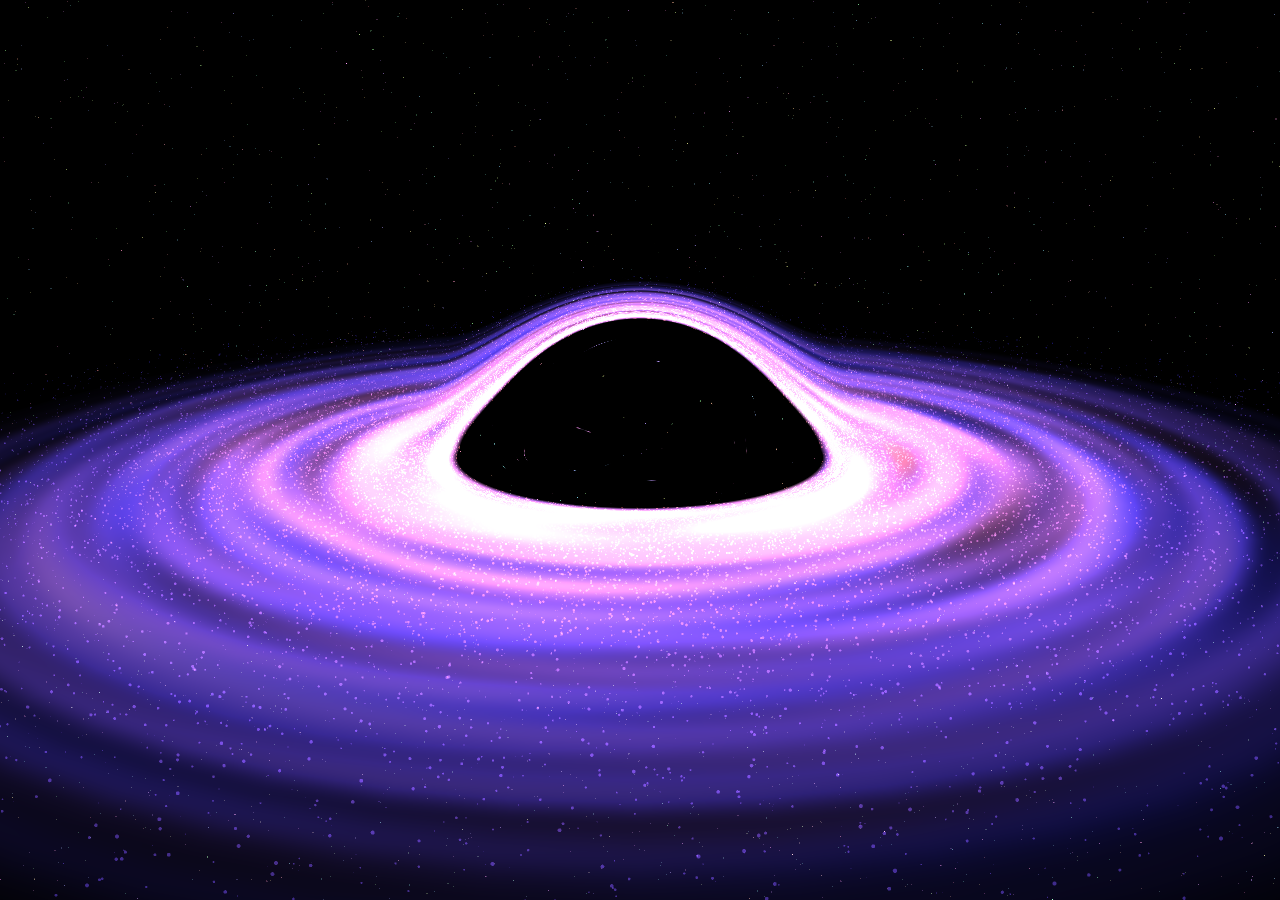
==== commit fb1f531e: "Update index.html" ====
--- a/index.html
+++ b/index.html
@@ -24,7 +24,6 @@
           content=‘Porrtfolio site of Brainiac = Sushant’/>
 
     <link rel="stylesheet" href="css/style.css">
-
     <link rel="stylesheet" href="css/bootstrap.css">
 
     <link rel="stylesheet" href="css/animate.css">
@@ -37,7 +36,6 @@
 
     <link rel="stylesheet" type="text/css" href="css/component.css"/>
 
-
     <link rel='stylesheet' id='box-roll-css' href='css/box_roll.css' type='text/css' media='all'/>
 
     <script>document.documentElement.className = 'js';</script>
@@ -53,8 +51,4099 @@
 
     <div class="os-phrases" id="os-phrases">
 
-        <h2>Loading....Wait a sec.</h2>
-
+        <div class="experience"></div>
+<style>
+    *
+{
+    margin: 0;
+    padding: 0;
+    box-sizing: border-box;
+}
+
+html,
+body
+{
+    overflow: hidden;
+}
+
+.experience
+{
+    position: fixed;
+    width: 100vw;
+    height: 100vh;
+}
+
+.credits
+{
+    position: absolute;
+    bottom: 20px;
+    right: 20px;
+    color: #ffffff;
+    text-align: right;
+    font-family: 'Roboto', sans-serif;
+}
+
+.credits a
+{
+    color: inherit;
+}
+</style>
+<script>
+    var lu=Object.defineProperty;var cu=(r,e,t)=>e in r?lu(r,e,{enumerable:!0,configurable:!0,writable:!0,value:t}):r[e]=t;var Xr=(r,e,t)=>(cu(r,typeof e!="symbol"?e+"":e,t),t);const hu=function(){const e=document.createElement("link").relList;if(e&&e.supports&&e.supports("modulepreload"))return;for(const i of document.querySelectorAll('link[rel="modulepreload"]'))n(i);new MutationObserver(i=>{for(const s of i)if(s.type==="childList")for(const a of s.addedNodes)a.tagName==="LINK"&&a.rel==="modulepreload"&&n(a)}).observe(document,{childList:!0,subtree:!0});function t(i){const s={};return i.integrity&&(s.integrity=i.integrity),i.referrerpolicy&&(s.referrerPolicy=i.referrerpolicy),i.crossorigin==="use-credentials"?s.credentials="include":i.crossorigin==="anonymous"?s.credentials="omit":s.credentials="same-origin",s}function n(i){if(i.ep)return;i.ep=!0;const s=t(i);fetch(i.href,s)}};hu();/**
+ 
+ */const to="141",mi={LEFT:0,MIDDLE:1,RIGHT:2,ROTATE:0,DOLLY:1,PAN:2},gi={ROTATE:0,PAN:1,DOLLY_PAN:2,DOLLY_ROTATE:3},uu=0,Io=1,du=2,Cc=1,Lc=2,_s=3,ki=0,qt=1,cn=2,fu=1,Un=0,zi=1,Sr=2,Fo=3,No=4,pu=5,Di=100,mu=101,gu=102,zo=103,Oo=104,vu=200,_u=201,xu=202,yu=203,Rc=204,Pc=205,Mu=206,wu=207,bu=208,Su=209,Tu=210,Eu=0,Au=1,Cu=2,Fa=3,Lu=4,Ru=5,Pu=6,Du=7,zr=0,Iu=1,Fu=2,$t=0,Dc=1,Ic=2,Fc=3,Nc=4,Nu=5,zc=300,Ui=301,Bi=302,Tr=303,Na=304,Or=306,hn=1e3,gt=1001,Er=1002,ft=1003,za=1004,Oa=1005,$e=1006,Oc=1007,li=1008,oi=1009,zu=1010,Ou=1011,kc=1012,ku=1013,ii=1014,Ft=1015,Mn=1016,Uu=1017,Bu=1018,Oi=1020,Vu=1021,Gu=1022,Nt=1023,Hu=1024,Wu=1025,ri=1026,Vi=1027,Uc=1028,ju=1029,Xu=1030,qu=1031,$u=1033,qr=33776,$r=33777,Yr=33778,Kr=33779,ko=35840,Uo=35841,Bo=35842,Vo=35843,Yu=36196,Go=37492,Ho=37496,Wo=37808,jo=37809,Xo=37810,qo=37811,$o=37812,Yo=37813,Ko=37814,Zo=37815,Jo=37816,Qo=37817,el=37818,tl=37819,nl=37820,il=37821,sl=36492,Es=2300,Gi=2301,Zr=2302,rl=2400,al=2401,ol=2402,Ku=2500,Zu=2501,Ju=1,Bc=2,Vn=3e3,Pe=3001,Qu=3200,ed=3201,ci=0,td=1,yn="srgb",si="srgb-linear",Jr=7680,nd=519,ka=35044,Tn="300 es",Ua=1035;class hi{addEventListener(e,t){this._listeners===void 0&&(this._listeners={});const n=this._listeners;n[e]===void 0&&(n[e]=[]),n[e].indexOf(t)===-1&&n[e].push(t)}hasEventListener(e,t){if(this._listeners===void 0)return!1;const n=this._listeners;return n[e]!==void 0&&n[e].indexOf(t)!==-1}removeEventListener(e,t){if(this._listeners===void 0)return;const i=this._listeners[e];if(i!==void 0){const s=i.indexOf(t);s!==-1&&i.splice(s,1)}}dispatchEvent(e){if(this._listeners===void 0)return;const n=this._listeners[e.type];if(n!==void 0){e.target=this;const i=n.slice(0);for(let s=0,a=i.length;s<a;s++)i[s].call(this,e);e.target=null}}}const dt=[];for(let r=0;r<256;r++)dt[r]=(r<16?"0":"")+r.toString(16);let ll=1234567;const ys=Math.PI/180,As=180/Math.PI;function Yt(){const r=Math.random()*4294967295|0,e=Math.random()*4294967295|0,t=Math.random()*4294967295|0,n=Math.random()*4294967295|0;return(dt[r&255]+dt[r>>8&255]+dt[r>>16&255]+dt[r>>24&255]+"-"+dt[e&255]+dt[e>>8&255]+"-"+dt[e>>16&15|64]+dt[e>>24&255]+"-"+dt[t&63|128]+dt[t>>8&255]+"-"+dt[t>>16&255]+dt[t>>24&255]+dt[n&255]+dt[n>>8&255]+dt[n>>16&255]+dt[n>>24&255]).toLowerCase()}function at(r,e,t){return Math.max(e,Math.min(t,r))}function no(r,e){return(r%e+e)%e}function id(r,e,t,n,i){return n+(r-e)*(i-n)/(t-e)}function sd(r,e,t){return r!==e?(t-r)/(e-r):0}function Ms(r,e,t){return(1-t)*r+t*e}function rd(r,e,t,n){return Ms(r,e,1-Math.exp(-t*n))}function ad(r,e=1){return e-Math.abs(no(r,e*2)-e)}function od(r,e,t){return r<=e?0:r>=t?1:(r=(r-e)/(t-e),r*r*(3-2*r))}function ld(r,e,t){return r<=e?0:r>=t?1:(r=(r-e)/(t-e),r*r*r*(r*(r*6-15)+10))}function cd(r,e){return r+Math.floor(Math.random()*(e-r+1))}function hd(r,e){return r+Math.random()*(e-r)}function ud(r){return r*(.5-Math.random())}function dd(r){r!==void 0&&(ll=r);let e=ll+=1831565813;return e=Math.imul(e^e>>>15,e|1),e^=e+Math.imul(e^e>>>7,e|61),((e^e>>>14)>>>0)/4294967296}function fd(r){return r*ys}function pd(r){return r*As}function Ba(r){return(r&r-1)===0&&r!==0}function Vc(r){return Math.pow(2,Math.ceil(Math.log(r)/Math.LN2))}function Ar(r){return Math.pow(2,Math.floor(Math.log(r)/Math.LN2))}function md(r,e,t,n,i){const s=Math.cos,a=Math.sin,o=s(t/2),l=a(t/2),c=s((e+n)/2),u=a((e+n)/2),h=s((e-n)/2),d=a((e-n)/2),f=s((n-e)/2),g=a((n-e)/2);switch(i){case"XYX":r.set(o*u,l*h,l*d,o*c);break;case"YZY":r.set(l*d,o*u,l*h,o*c);break;case"ZXZ":r.set(l*h,l*d,o*u,o*c);break;case"XZX":r.set(o*u,l*g,l*f,o*c);break;case"YXY":r.set(l*f,o*u,l*g,o*c);break;case"ZYZ":r.set(l*g,l*f,o*u,o*c);break;default:console.warn("THREE.MathUtils: .setQuaternionFromProperEuler() encountered an unknown order: "+i)}}function gd(r,e){switch(e.constructor){case Float32Array:return r;case Uint16Array:return r/65535;case Uint8Array:return r/255;case Int16Array:return Math.max(r/32767,-1);case Int8Array:return Math.max(r/127,-1);default:throw new Error("Invalid component type.")}}function vd(r,e){switch(e.constructor){case Float32Array:return r;case Uint16Array:return Math.round(r*65535);case Uint8Array:return Math.round(r*255);case Int16Array:return Math.round(r*32767);case Int8Array:return Math.round(r*127);default:throw new Error("Invalid component type.")}}var jt=Object.freeze({__proto__:null,DEG2RAD:ys,RAD2DEG:As,generateUUID:Yt,clamp:at,euclideanModulo:no,mapLinear:id,inverseLerp:sd,lerp:Ms,damp:rd,pingpong:ad,smoothstep:od,smootherstep:ld,randInt:cd,randFloat:hd,randFloatSpread:ud,seededRandom:dd,degToRad:fd,radToDeg:pd,isPowerOfTwo:Ba,ceilPowerOfTwo:Vc,floorPowerOfTwo:Ar,setQuaternionFromProperEuler:md,normalize:vd,denormalize:gd});class ve{constructor(e=0,t=0){this.isVector2=!0,this.x=e,this.y=t}get width(){return this.x}set width(e){this.x=e}get height(){return this.y}set height(e){this.y=e}set(e,t){return this.x=e,this.y=t,this}setScalar(e){return this.x=e,this.y=e,this}setX(e){return this.x=e,this}setY(e){return this.y=e,this}setComponent(e,t){switch(e){case 0:this.x=t;break;case 1:this.y=t;break;default:throw new Error("index is out of range: "+e)}return this}getComponent(e){switch(e){case 0:return this.x;case 1:return this.y;default:throw new Error("index is out of range: "+e)}}clone(){return new this.constructor(this.x,this.y)}copy(e){return this.x=e.x,this.y=e.y,this}add(e,t){return t!==void 0?(console.warn("THREE.Vector2: .add() now only accepts one argument. Use .addVectors( a, b ) instead."),this.addVectors(e,t)):(this.x+=e.x,this.y+=e.y,this)}addScalar(e){return this.x+=e,this.y+=e,this}addVectors(e,t){return this.x=e.x+t.x,this.y=e.y+t.y,this}addScaledVector(e,t){return this.x+=e.x*t,this.y+=e.y*t,this}sub(e,t){return t!==void 0?(console.warn("THREE.Vector2: .sub() now only accepts one argument. Use .subVectors( a, b ) instead."),this.subVectors(e,t)):(this.x-=e.x,this.y-=e.y,this)}subScalar(e){return this.x-=e,this.y-=e,this}subVectors(e,t){return this.x=e.x-t.x,this.y=e.y-t.y,this}multiply(e){return this.x*=e.x,this.y*=e.y,this}multiplyScalar(e){return this.x*=e,this.y*=e,this}divide(e){return this.x/=e.x,this.y/=e.y,this}divideScalar(e){return this.multiplyScalar(1/e)}applyMatrix3(e){const t=this.x,n=this.y,i=e.elements;return this.x=i[0]*t+i[3]*n+i[6],this.y=i[1]*t+i[4]*n+i[7],this}min(e){return this.x=Math.min(this.x,e.x),this.y=Math.min(this.y,e.y),this}max(e){return this.x=Math.max(this.x,e.x),this.y=Math.max(this.y,e.y),this}clamp(e,t){return this.x=Math.max(e.x,Math.min(t.x,this.x)),this.y=Math.max(e.y,Math.min(t.y,this.y)),this}clampScalar(e,t){return this.x=Math.max(e,Math.min(t,this.x)),this.y=Math.max(e,Math.min(t,this.y)),this}clampLength(e,t){const n=this.length();return this.divideScalar(n||1).multiplyScalar(Math.max(e,Math.min(t,n)))}floor(){return this.x=Math.floor(this.x),this.y=Math.floor(this.y),this}ceil(){return this.x=Math.ceil(this.x),this.y=Math.ceil(this.y),this}round(){return this.x=Math.round(this.x),this.y=Math.round(this.y),this}roundToZero(){return this.x=this.x<0?Math.ceil(this.x):Math.floor(this.x),this.y=this.y<0?Math.ceil(this.y):Math.floor(this.y),this}negate(){return this.x=-this.x,this.y=-this.y,this}dot(e){return this.x*e.x+this.y*e.y}cross(e){return this.x*e.y-this.y*e.x}lengthSq(){return this.x*this.x+this.y*this.y}length(){return Math.sqrt(this.x*this.x+this.y*this.y)}manhattanLength(){return Math.abs(this.x)+Math.abs(this.y)}normalize(){return this.divideScalar(this.length()||1)}angle(){return Math.atan2(-this.y,-this.x)+Math.PI}distanceTo(e){return Math.sqrt(this.distanceToSquared(e))}distanceToSquared(e){const t=this.x-e.x,n=this.y-e.y;return t*t+n*n}manhattanDistanceTo(e){return Math.abs(this.x-e.x)+Math.abs(this.y-e.y)}setLength(e){return this.normalize().multiplyScalar(e)}lerp(e,t){return this.x+=(e.x-this.x)*t,this.y+=(e.y-this.y)*t,this}lerpVectors(e,t,n){return this.x=e.x+(t.x-e.x)*n,this.y=e.y+(t.y-e.y)*n,this}equals(e){return e.x===this.x&&e.y===this.y}fromArray(e,t=0){return this.x=e[t],this.y=e[t+1],this}toArray(e=[],t=0){return e[t]=this.x,e[t+1]=this.y,e}fromBufferAttribute(e,t,n){return n!==void 0&&console.warn("THREE.Vector2: offset has been removed from .fromBufferAttribute()."),this.x=e.getX(t),this.y=e.getY(t),this}rotateAround(e,t){const n=Math.cos(t),i=Math.sin(t),s=this.x-e.x,a=this.y-e.y;return this.x=s*n-a*i+e.x,this.y=s*i+a*n+e.y,this}random(){return this.x=Math.random(),this.y=Math.random(),this}*[Symbol.iterator](){yield this.x,yield this.y}}class Xt{constructor(){this.isMatrix3=!0,this.elements=[1,0,0,0,1,0,0,0,1],arguments.length>0&&console.error("THREE.Matrix3: the constructor no longer reads arguments. use .set() instead.")}set(e,t,n,i,s,a,o,l,c){const u=this.elements;return u[0]=e,u[1]=i,u[2]=o,u[3]=t,u[4]=s,u[5]=l,u[6]=n,u[7]=a,u[8]=c,this}identity(){return this.set(1,0,0,0,1,0,0,0,1),this}copy(e){const t=this.elements,n=e.elements;return t[0]=n[0],t[1]=n[1],t[2]=n[2],t[3]=n[3],t[4]=n[4],t[5]=n[5],t[6]=n[6],t[7]=n[7],t[8]=n[8],this}extractBasis(e,t,n){return e.setFromMatrix3Column(this,0),t.setFromMatrix3Column(this,1),n.setFromMatrix3Column(this,2),this}setFromMatrix4(e){const t=e.elements;return this.set(t[0],t[4],t[8],t[1],t[5],t[9],t[2],t[6],t[10]),this}multiply(e){return this.multiplyMatrices(this,e)}premultiply(e){return this.multiplyMatrices(e,this)}multiplyMatrices(e,t){const n=e.elements,i=t.elements,s=this.elements,a=n[0],o=n[3],l=n[6],c=n[1],u=n[4],h=n[7],d=n[2],f=n[5],g=n[8],m=i[0],p=i[3],v=i[6],M=i[1],x=i[4],w=i[7],y=i[2],A=i[5],L=i[8];return s[0]=a*m+o*M+l*y,s[3]=a*p+o*x+l*A,s[6]=a*v+o*w+l*L,s[1]=c*m+u*M+h*y,s[4]=c*p+u*x+h*A,s[7]=c*v+u*w+h*L,s[2]=d*m+f*M+g*y,s[5]=d*p+f*x+g*A,s[8]=d*v+f*w+g*L,this}multiplyScalar(e){const t=this.elements;return t[0]*=e,t[3]*=e,t[6]*=e,t[1]*=e,t[4]*=e,t[7]*=e,t[2]*=e,t[5]*=e,t[8]*=e,this}determinant()
+ {const e=this.elements,t=e[0],n=e[1],i=e[2],s=e[3],a=e[4],o=e[5],l=e[6],c=e[7],u=e[8];return t*a*u-t*o*c-n*s*u+n*o*l+i*s*c-i*a*l}invert(){const e=this.elements,t=e[0],n=e[1],i=e[2],s=e[3],a=e[4],o=e[5],l=e[6],c=e[7],u=e[8],h=u*a-o*c,d=o*l-u*s,f=c*s-a*l,g=t*h+n*d+i*f;if(g===0)return this.set(0,0,0,0,0,0,0,0,0);const m=1/g;return e[0]=h*m,e[1]=(i*c-u*n)*m,e[2]=(o*n-i*a)*m,e[3]=d*m,e[4]=(u*t-i*l)*m,e[5]=(i*s-o*t)*m,e[6]=f*m,e[7]=(n*l-c*t)*m,e[8]=(a*t-n*s)*m,this}transpose(){let e;const t=this.elements;return e=t[1],t[1]=t[3],t[3]=e,e=t[2],t[2]=t[6],t[6]=e,e=t[5],t[5]=t[7],t[7]=e,this}getNormalMatrix(e){return this.setFromMatrix4(e).invert().transpose()}transposeIntoArray(e){const t=this.elements;return e[0]=t[0],e[1]=t[3],e[2]=t[6],e[3]=t[1],e[4]=t[4],e[5]=t[7],e[6]=t[2],e[7]=t[5],e[8]=t[8],this}setUvTransform(e,t,n,i,s,a,o){const l=Math.cos(s),c=Math.sin(s);return this.set(n*l,n*c,-n*(l*a+c*o)+a+e,-i*c,i*l,-i*(-c*a+l*o)+o+t,0,0,1),this}scale(e,t){const n=this.elements;return n[0]*=e,n[3]*=e,n[6]*=e,n[1]*=t,n[4]*=t,n[7]*=t,this}rotate(e){const t=Math.cos(e),n=Math.sin(e),i=this.elements,s=i[0],a=i[3],o=i[6],l=i[1],c=i[4],u=i[7];return i[0]=t*s+n*l,i[3]=t*a+n*c,i[6]=t*o+n*u,i[1]=-n*s+t*l,i[4]=-n*a+t*c,i[7]=-n*o+t*u,this}translate(e,t){const n=this.elements;return n[0]+=e*n[2],n[3]+=e*n[5],n[6]+=e*n[8],n[1]+=t*n[2],n[4]+=t*n[5],n[7]+=t*n[8],this}equals(e){const t=this.elements,n=e.elements;for(let i=0;i<9;i++)if(t[i]!==n[i])return!1;return!0}fromArray(e,t=0){for(let n=0;n<9;n++)this.elements[n]=e[n+t];return this}toArray(e=[],t=0){const n=this.elements;return e[t]=n[0],e[t+1]=n[1],e[t+2]=n[2],e[t+3]=n[3],e[t+4]=n[4],e[t+5]=n[5],e[t+6]=n[6],e[t+7]=n[7],e[t+8]=n[8],e}clone(){return new this.constructor().fromArray(this.elements)}}function Gc(r){for(let e=r.length-1;e>=0;--e)if(r[e]>65535)return!0;return!1}function Cs(r){return document.createElementNS("http://www.w3.org/1999/xhtml",r)}function ai(r){return r<.04045?r*.0773993808:Math.pow(r*.9478672986+.0521327014,2.4)}function vr(r){return r<.0031308?r*12.92:1.055*Math.pow(r,.41666)-.055}const Qr={[yn]:{[si]:ai},[si]:{[yn]:vr}},Ut={legacyMode:!0,get workingColorSpace(){return si},set workingColorSpace(r){console.warn("THREE.ColorManagement: .workingColorSpace is readonly.")},convert:function(r,e,t){if(this.legacyMode||e===t||!e||!t)return r;if(Qr[e]&&Qr[e][t]!==void 0){const n=Qr[e][t];return r.r=n(r.r),r.g=n(r.g),r.b=n(r.b),r}throw new Error("Unsupported color space conversion.")},fromWorkingColorSpace:function(r,e){return this.convert(r,this.workingColorSpace,e)},toWorkingColorSpace:function(r,e){return this.convert(r,e,this.workingColorSpace)}},Hc={aliceblue:15792383,antiquewhite:16444375,aqua:65535,aquamarine:8388564,azure:15794175,beige:16119260,bisque:16770244,black:0,blanchedalmond:16772045,blue:255,blueviolet:9055202,brown:10824234,burlywood:14596231,cadetblue:6266528,chartreuse:8388352,chocolate:13789470,coral:16744272,cornflowerblue:6591981,cornsilk:16775388,crimson:14423100,cyan:65535,darkblue:139,darkcyan:35723,darkgoldenrod:12092939,darkgray:11119017,darkgreen:25600,darkgrey:11119017,darkkhaki:12433259,darkmagenta:9109643,darkolivegreen:5597999,darkorange:16747520,darkorchid:10040012,darkred:9109504,darksalmon:15308410,darkseagreen:9419919,darkslateblue:4734347,darkslategray:3100495,darkslategrey:3100495,darkturquoise:52945,darkviolet:9699539,deeppink:16716947,deepskyblue:49151,dimgray:6908265,dimgrey:6908265,dodgerblue:2003199,firebrick:11674146,floralwhite:16775920,forestgreen:2263842,fuchsia:16711935,gainsboro:14474460,ghostwhite:16316671,gold:16766720,goldenrod:14329120,gray:8421504,green:32768,greenyellow:11403055,grey:8421504,honeydew:15794160,hotpink:16738740,indianred:13458524,indigo:4915330,ivory:16777200,khaki:15787660,lavender:15132410,lavenderblush:16773365,lawngreen:8190976,lemonchiffon:16775885,lightblue:11393254,lightcoral:15761536,lightcyan:14745599,lightgoldenrodyellow:16448210,lightgray:13882323,lightgreen:9498256,lightgrey:13882323,lightpink:16758465,lightsalmon:16752762,lightseagreen:2142890,lightskyblue:8900346,lightslategray:7833753,lightslategrey:7833753,lightsteelblue:11584734,lightyellow:16777184,lime:65280,limegreen:3329330,linen:16445670,magenta:16711935,maroon:8388608,mediumaquamarine:6737322,mediumblue:205,mediumorchid:12211667,mediumpurple:9662683,mediumseagreen:3978097,mediumslateblue:8087790,mediumspringgreen:64154,mediumturquoise:4772300,mediumvioletred:13047173,midnightblue:1644912,mintcream:16121850,mistyrose:16770273,moccasin:16770229,navajowhite:16768685,navy:128,oldlace:16643558,olive:8421376,olivedrab:7048739,orange:16753920,orangered:16729344,orchid:14315734,palegoldenrod:15657130,palegreen:10025880,paleturquoise:11529966,palevioletred:14381203,papayawhip:16773077,peachpuff:16767673,peru:13468991,pink:16761035,plum:14524637,powderblue:11591910,purple:8388736,rebeccapurple:6697881,red:16711680,rosybrown:12357519,royalblue:4286945,saddlebrown:9127187,salmon:16416882,sandybrown:16032864,seagreen:3050327,seashell:16774638,sienna:10506797,silver:12632256,skyblue:8900331,slateblue:6970061,slategray:7372944,slategrey:7372944,snow:16775930,springgreen:65407,steelblue:4620980,tan:13808780,teal:32896,thistle:14204888,tomato:16737095,turquoise:4251856,violet:15631086,wheat:16113331,white:16777215,whitesmoke:16119285,yellow:16776960,yellowgreen:10145074},rt={r:0,g:0,b:0},Bt={h:0,s:0,l:0},js={h:0,s:0,l:0};function ea(r,e,t){return t<0&&(t+=1),t>1&&(t-=1),t<1/6?r+(e-r)*6*t:t<1/2?e:t<2/3?r+(e-r)*6*(2/3-t):r}function Xs(r,e){return e.r=r.r,e.g=r.g,e.b=r.b,e}class de{constructor(e,t,n){return this.isColor=!0,this.r=1,this.g=1,this.b=1,t===void 0&&n===void 0?this.set(e):this.setRGB(e,t,n)}set(e){return e&&e.isColor?this.copy(e):typeof e=="number"?this.setHex(e):typeof e=="string"&&this.setStyle(e),this}setScalar(e){return this.r=e,this.g=e,this.b=e,this}setHex(e,t=yn){return e=Math.floor(e),this.r=(e>>16&255)/255,this.g=(e>>8&255)/255,this.b=(e&255)/255,Ut.toWorkingColorSpace(this,t),this}setRGB(e,t,n,i=si){return this.r=e,this.g=t,this.b=n,Ut.toWorkingColorSpace(this,i),this}setHSL(e,t,n,i=si){if(e=no(e,1),t=at(t,0,1),n=at(n,0,1),t===0)this.r=this.g=this.b=n;else{const s=n<=.5?n*(1+t):n+t-n*t,a=2*n-s;this.r=ea(a,s,e+1/3),this.g=ea(a,s,e),this.b=ea(a,s,e-1/3)}return Ut.toWorkingColorSpace(this,i),this}setStyle(e,t=yn){function n(s){s!==void 0&&parseFloat(s)<1&&console.warn("THREE.Color: Alpha component of "+e+" will be ignored.")}let i;if(i=/^((?:rgb|hsl)a?)\(([^\)]*)\)/.exec(e)){let s;const a=i[1],o=i[2];switch(a){case"rgb":case"rgba":if(s=/^\s*(\d+)\s*,\s*(\d+)\s*,\s*(\d+)\s*(?:,\s*(\d*\.?\d+)\s*)?$/.exec(o))return this.r=Math.min(255,parseInt(s[1],10))/255,this.g=Math.min(255,parseInt(s[2],10))/255,this.b=Math.min(255,parseInt(s[3],10))/255,Ut.toWorkingColorSpace(this,t),n(s[4]),this;if(s=/^\s*(\d+)\%\s*,\s*(\d+)\%\s*,\s*(\d+)\%\s*(?:,\s*(\d*\.?\d+)\s*)?$/.exec(o))return this.r=Math.min(100,parseInt(s[1],10))/100,this.g=Math.min(100,parseInt(s[2],10))/100,this.b=Math.min(100,parseInt(s[3],10))/100,Ut.toWorkingColorSpace(this,t),n(s[4]),this;break;case"hsl":case"hsla":if(s=/^\s*(\d*\.?\d+)\s*,\s*(\d+)\%\s*,\s*(\d+)\%\s*(?:,\s*(\d*\.?\d+)\s*)?$/.exec(o)){const l=parseFloat(s[1])/360,c=parseInt(s[2],10)/100,u=parseInt(s[3],10)/100;return n(s[4]),this.setHSL(l,c,u,t)}break}}else if(i=/^\#([A-Fa-f\d]+)$/.exec(e)){const s=i[1],a=s.length;if(a===3)return this.r=parseInt(s.charAt(0)+s.charAt(0),16)/255,this.g=parseInt(s.charAt(1)+s.charAt(1),16)/255,this.b=parseInt(s.charAt(2)+s.charAt(2),16)/255,Ut.toWorkingColorSpace(this,t),this;if(a===6)return this.r=parseInt(s.charAt(0)+s.charAt(1),16)/255,this.g=parseInt(s.charAt(2)+s.charAt(3),16)/255,this.b=parseInt(s.charAt(4)+s.charAt(5),16)/255,Ut.toWorkingColorSpace(this,t),this}return e&&e.length>0?this.setColorName(e,t):this}setColorName(e,t=yn){const n=Hc[e.toLowerCase()];return n!==void 0?this.setHex(n,t):console.warn("THREE.Color: Unknown color "+e),this}clone(){return new this.constructor(this.r,this.g,this.b)}copy(e){return this.r=e.r,this.g=e.g,this.b=e.b,this}copySRGBToLinear(e){return this.r=ai(e.r),this.g=ai(e.g),this.b=ai(e.b),this}copyLinearToSRGB(e){return this.r=vr(e.r),this.g=vr(e.g),this.b=vr(e.b),this}convertSRGBToLinear(){return this.copySRGBToLinear(this),this}convertLinearToSRGB(){return this.copyLinearToSRGB(this),this}getHex(e=yn){return Ut.fromWorkingColorSpace(Xs(this,rt),e),at(rt.r*255,0,255)<<16^at(rt.g*255,0,255)<<8^at(rt.b*255,0,255)<<0}getHexString(e=yn){return("000000"+this.getHex(e).toString(16)).slice(-6)}getHSL(e,t=si){Ut.fromWorkingColorSpace(Xs(this,rt),t);const n=rt.r,i=rt.g,s=rt.b,a=Math.max(n,i,s),o=Math.min(n,i,s);let l,c;const u=(o+a)/2;if(o===a)l=0,c=0;else{const h=a-o;switch(c=u<=.5?h/(a+o):h/(2-a-o),a){case n:l=(i-s)/h+(i<s?6:0);break;case i:l=(s-n)/h+2;break;case s:l=(n-i)/h+4;break}l/=6}return e.h=l,e.s=c,e.l=u,e}getRGB(e,t=si){return Ut.fromWorkingColorSpace(Xs(this,rt),t),e.r=rt.r,e.g=rt.g,e.b=rt.b,e}getStyle(e=yn){return Ut.fromWorkingColorSpace(Xs(this,rt),e),e!==yn?`color(${e} ${rt.r} ${rt.g} ${rt.b})`:`rgb(${rt.r*255|0},${rt.g*255|0},${rt.b*255|0})`}offsetHSL(e,t,n){return this.getHSL(Bt),Bt.h+=e,Bt.s+=t,Bt.l+=n,this.setHSL(Bt.h,Bt.s,Bt.l),this}add(e){return this.r+=e.r,this.g+=e.g,this.b+=e.b,this}addColors(e,t){return this.r=e.r+t.r,this.g=e.g+t.g,this.b=e.b+t.b,this}addScalar(e){return this.r+=e,this.g+=e,this.b+=e,this}sub(e){return this.r=Math.max(0,this.r-e.r),this.g=Math.max(0,this.g-e.g),this.b=Math.max(0,this.b-e.b),this}multiply(e){return this.r*=e.r,this.g*=e.g,this.b*=e.b,this}multiplyScalar(e){return this.r*=e,this.g*=e,this.b*=e,this}lerp(e,t){return this.r+=(e.r-this.r)*t,this.g+=(e.g-this.g)*t,this.b+=(e.b-this.b)*t,this}lerpColors(e,t,n){return this.r=e.r+(t.r-e.r)*n,this.g=e.g+(t.g-e.g)*n,this.b=e.b+(t.b-e.b)*n,this}lerpHSL(e,t){this.getHSL(Bt),e.getHSL(js);const n=Ms(Bt.h,js.h,t),i=Ms(Bt.s,js.s,t),s=Ms(Bt.l,js.l,t);return this.setHSL(n,i,s),this}equals(e){return e.r===this.r&&e.g===this.g&&e.b===this.b}fromArray(e,t=0)
+ {return this.r=e[t],this.g=e[t+1],this.b=e[t+2],this}toArray(e=[],t=0){return e[t]=this.r,e[t+1]=this.g,e[t+2]=this.b,e}fromBufferAttribute(e,t){return this.r=e.getX(t),this.g=e.getY(t),this.b=e.getZ(t),e.normalized===!0&&(this.r/=255,this.g/=255,this.b/=255),this}toJSON(){return this.getHex()}*[Symbol.iterator](){yield this.r,yield this.g,yield this.b}}de.NAMES=Hc;let vi;class Wc{static getDataURL(e){if(/^data:/i.test(e.src)||typeof HTMLCanvasElement=="undefined")return e.src;let t;if(e instanceof HTMLCanvasElement)t=e;else{vi===void 0&&(vi=Cs("canvas")),vi.width=e.width,vi.height=e.height;const n=vi.getContext("2d");e instanceof ImageData?n.putImageData(e,0,0):n.drawImage(e,0,0,e.width,e.height),t=vi}return t.width>2048||t.height>2048?(console.warn("THREE.ImageUtils.getDataURL: Image converted to jpg for performance reasons",e),t.toDataURL("image/jpeg",.6)):t.toDataURL("image/png")}static sRGBToLinear(e){if(typeof HTMLImageElement!="undefined"&&e instanceof HTMLImageElement||typeof HTMLCanvasElement!="undefined"&&e instanceof HTMLCanvasElement||typeof ImageBitmap!="undefined"&&e instanceof ImageBitmap){const t=Cs("canvas");t.width=e.width,t.height=e.height;const n=t.getContext("2d");n.drawImage(e,0,0,e.width,e.height);const i=n.getImageData(0,0,e.width,e.height),s=i.data;for(let a=0;a<s.length;a++)s[a]=ai(s[a]/255)*255;return n.putImageData(i,0,0),t}else if(e.data){const t=e.data.slice(0);for(let n=0;n<t.length;n++)t instanceof Uint8Array||t instanceof Uint8ClampedArray?t[n]=Math.floor(ai(t[n]/255)*255):t[n]=ai(t[n]);return{data:t,width:e.width,height:e.height}}else return console.warn("THREE.ImageUtils.sRGBToLinear(): Unsupported image type. No color space conversion applied."),e}}class jc{constructor(e=null){this.isSource=!0,this.uuid=Yt(),this.data=e,this.version=0}set needsUpdate(e){e===!0&&this.version++}toJSON(e){const t=e===void 0||typeof e=="string";if(!t&&e.images[this.uuid]!==void 0)return e.images[this.uuid];const n={uuid:this.uuid,url:""},i=this.data;if(i!==null){let s;if(Array.isArray(i)){s=[];for(let a=0,o=i.length;a<o;a++)i[a].isDataTexture?s.push(ta(i[a].image)):s.push(ta(i[a]))}else s=ta(i);n.url=s}return t||(e.images[this.uuid]=n),n}}function ta(r){return typeof HTMLImageElement!="undefined"&&r instanceof HTMLImageElement||typeof HTMLCanvasElement!="undefined"&&r instanceof HTMLCanvasElement||typeof ImageBitmap!="undefined"&&r instanceof ImageBitmap?Wc.getDataURL(r):r.data?{data:Array.prototype.slice.call(r.data),width:r.width,height:r.height,type:r.data.constructor.name}:(console.warn("THREE.Texture: Unable to serialize Texture."),{})}let _d=0;class nt extends hi{constructor(e=nt.DEFAULT_IMAGE,t=nt.DEFAULT_MAPPING,n=gt,i=gt,s=$e,a=li,o=Nt,l=oi,c=1,u=Vn){super(),this.isTexture=!0,Object.defineProperty(this,"id",{value:_d++}),this.uuid=Yt(),this.name="",this.source=new jc(e),this.mipmaps=[],this.mapping=t,this.wrapS=n,this.wrapT=i,this.magFilter=s,this.minFilter=a,this.anisotropy=c,this.format=o,this.internalFormat=null,this.type=l,this.offset=new ve(0,0),this.repeat=new ve(1,1),this.center=new ve(0,0),this.rotation=0,this.matrixAutoUpdate=!0,this.matrix=new Xt,this.generateMipmaps=!0,this.premultiplyAlpha=!1,this.flipY=!0,this.unpackAlignment=4,this.encoding=u,this.userData={},this.version=0,this.onUpdate=null,this.isRenderTargetTexture=!1,this.needsPMREMUpdate=!1}get image(){return this.source.data}set image(e){this.source.data=e}updateMatrix(){this.matrix.setUvTransform(this.offset.x,this.offset.y,this.repeat.x,this.repeat.y,this.rotation,this.center.x,this.center.y)}clone(){return new this.constructor().copy(this)}copy(e){return this.name=e.name,this.source=e.source,this.mipmaps=e.mipmaps.slice(0),this.mapping=e.mapping,this.wrapS=e.wrapS,this.wrapT=e.wrapT,this.magFilter=e.magFilter,this.minFilter=e.minFilter,this.anisotropy=e.anisotropy,this.format=e.format,this.internalFormat=e.internalFormat,this.type=e.type,this.offset.copy(e.offset),this.repeat.copy(e.repeat),this.center.copy(e.center),this.rotation=e.rotation,this.matrixAutoUpdate=e.matrixAutoUpdate,this.matrix.copy(e.matrix),this.generateMipmaps=e.generateMipmaps,this.premultiplyAlpha=e.premultiplyAlpha,this.flipY=e.flipY,this.unpackAlignment=e.unpackAlignment,this.encoding=e.encoding,this.userData=JSON.parse(JSON.stringify(e.userData)),this.needsUpdate=!0,this}toJSON(e){const t=e===void 0||typeof e=="string";if(!t&&e.textures[this.uuid]!==void 0)return e.textures[this.uuid];const n={metadata:{version:4.5,type:"Texture",generator:"Texture.toJSON"},uuid:this.uuid,name:this.name,image:this.source.toJSON(e).uuid,mapping:this.mapping,repeat:[this.repeat.x,this.repeat.y],offset:[this.offset.x,this.offset.y],center:[this.center.x,this.center.y],rotation:this.rotation,wrap:[this.wrapS,this.wrapT],format:this.format,type:this.type,encoding:this.encoding,minFilter:this.minFilter,magFilter:this.magFilter,anisotropy:this.anisotropy,flipY:this.flipY,premultiplyAlpha:this.premultiplyAlpha,unpackAlignment:this.unpackAlignment};return JSON.stringify(this.userData)!=="{}"&&(n.userData=this.userData),t||(e.textures[this.uuid]=n),n}dispose(){this.dispatchEvent({type:"dispose"})}transformUv(e){if(this.mapping!==zc)return e;if(e.applyMatrix3(this.matrix),e.x<0||e.x>1)switch(this.wrapS){case hn:e.x=e.x-Math.floor(e.x);break;case gt:e.x=e.x<0?0:1;break;case Er:Math.abs(Math.floor(e.x)%2)===1?e.x=Math.ceil(e.x)-e.x:e.x=e.x-Math.floor(e.x);break}if(e.y<0||e.y>1)switch(this.wrapT){case hn:e.y=e.y-Math.floor(e.y);break;case gt:e.y=e.y<0?0:1;break;case Er:Math.abs(Math.floor(e.y)%2)===1?e.y=Math.ceil(e.y)-e.y:e.y=e.y-Math.floor(e.y);break}return this.flipY&&(e.y=1-e.y),e}set needsUpdate(e){e===!0&&(this.version++,this.source.needsUpdate=!0)}}nt.DEFAULT_IMAGE=null;nt.DEFAULT_MAPPING=zc;class Ue{constructor(e=0,t=0,n=0,i=1){this.isVector4=!0,this.x=e,this.y=t,this.z=n,this.w=i}get width(){return this.z}set width(e){this.z=e}get height(){return this.w}set height(e){this.w=e}set(e,t,n,i){return this.x=e,this.y=t,this.z=n,this.w=i,this}setScalar(e){return this.x=e,this.y=e,this.z=e,this.w=e,this}setX(e){return this.x=e,this}setY(e){return this.y=e,this}setZ(e){return this.z=e,this}setW(e){return this.w=e,this}setComponent(e,t){switch(e){case 0:this.x=t;break;case 1:this.y=t;break;case 2:this.z=t;break;case 3:this.w=t;break;default:throw new Error("index is out of range: "+e)}return this}getComponent(e){switch(e){case 0:return this.x;case 1:return this.y;case 2:return this.z;case 3:return this.w;default:throw new Error("index is out of range: "+e)}}clone(){return new this.constructor(this.x,this.y,this.z,this.w)}copy(e){return this.x=e.x,this.y=e.y,this.z=e.z,this.w=e.w!==void 0?e.w:1,this}add(e,t){return t!==void 0?(console.warn("THREE.Vector4: .add() now only accepts one argument. Use .addVectors( a, b ) instead."),this.addVectors(e,t)):(this.x+=e.x,this.y+=e.y,this.z+=e.z,this.w+=e.w,this)}addScalar(e){return this.x+=e,this.y+=e,this.z+=e,this.w+=e,this}addVectors(e,t){return this.x=e.x+t.x,this.y=e.y+t.y,this.z=e.z+t.z,this.w=e.w+t.w,this}addScaledVector(e,t){return this.x+=e.x*t,this.y+=e.y*t,this.z+=e.z*t,this.w+=e.w*t,this}sub(e,t){return t!==void 0?(console.warn("THREE.Vector4: .sub() now only accepts one argument. Use .subVectors( a, b ) instead."),this.subVectors(e,t)):(this.x-=e.x,this.y-=e.y,this.z-=e.z,this.w-=e.w,this)}subScalar(e){return this.x-=e,this.y-=e,this.z-=e,this.w-=e,this}subVectors(e,t){return this.x=e.x-t.x,this.y=e.y-t.y,this.z=e.z-t.z,this.w=e.w-t.w,this}multiply(e){return this.x*=e.x,this.y*=e.y,this.z*=e.z,this.w*=e.w,this}multiplyScalar(e){return this.x*=e,this.y*=e,this.z*=e,this.w*=e,this}applyMatrix4(e){const t=this.x,n=this.y,i=this.z,s=this.w,a=e.elements;return this.x=a[0]*t+a[4]*n+a[8]*i+a[12]*s,this.y=a[1]*t+a[5]*n+a[9]*i+a[13]*s,this.z=a[2]*t+a[6]*n+a[10]*i+a[14]*s,this.w=a[3]*t+a[7]*n+a[11]*i+a[15]*s,this}divideScalar(e){return this.multiplyScalar(1/e)}setAxisAngleFromQuaternion(e){this.w=2*Math.acos(e.w);const t=Math.sqrt(1-e.w*e.w);return t<1e-4?(this.x=1,this.y=0,this.z=0):(this.x=e.x/t,this.y=e.y/t,this.z=e.z/t),this}setAxisAngleFromRotationMatrix(e){let t,n,i,s;const l=e.elements,c=l[0],u=l[4],h=l[8],d=l[1],f=l[5],g=l[9],m=l[2],p=l[6],v=l[10];if(Math.abs(u-d)<.01&&Math.abs(h-m)<.01&&Math.abs(g-p)<.01){if(Math.abs(u+d)<.1&&Math.abs(h+m)<.1&&Math.abs(g+p)<.1&&Math.abs(c+f+v-3)<.1)return this.set(1,0,0,0),this;t=Math.PI;const x=(c+1)/2,w=(f+1)/2,y=(v+1)/2,A=(u+d)/4,L=(h+m)/4,_=(g+p)/4;return x>w&&x>y?x<.01?(n=0,i=.707106781,s=.707106781):(n=Math.sqrt(x),i=A/n,s=L/n):w>y?w<.01?(n=.707106781,i=0,s=.707106781):(i=Math.sqrt(w),n=A/i,s=_/i):y<.01?(n=.707106781,i=.707106781,s=0):(s=Math.sqrt(y),n=L/s,i=_/s),this.set(n,i,s,t),this}let M=Math.sqrt((p-g)*(p-g)+(h-m)*(h-m)+(d-u)*(d-u));return Math.abs(M)<.001&&(M=1),this.x=(p-g)/M,this.y=(h-m)/M,this.z=(d-u)/M,this.w=Math.acos((c+f+v-1)/2),this}min(e){return this.x=Math.min(this.x,e.x),this.y=Math.min(this.y,e.y),this.z=Math.min(this.z,e.z),this.w=Math.min(this.w,e.w),this}max(e){return this.x=Math.max(this.x,e.x),this.y=Math.max(this.y,e.y),this.z=Math.max(this.z,e.z),this.w=Math.max(this.w,e.w),this}clamp(e,t){return this.x=Math.max(e.x,Math.min(t.x,this.x)),this.y=Math.max(e.y,Math.min(t.y,this.y)),this.z=Math.max(e.z,Math.min(t.z,this.z)),this.w=Math.max(e.w,Math.min(t.w,this.w)),this}clampScalar(e,t){return this.x=Math.max(e,Math.min(t,this.x)),this.y=Math.max(e,Math.min(t,this.y)),this.z=Math.max(e,Math.min(t,this.z)),this.w=Math.max(e,Math.min(t,this.w)),this}clampLength(e,t){const n=this.length();return this.divideScalar(n||1).multiplyScalar(Math.max(e,Math.min(t,n)))}floor(){return this.x=Math.floor(this.x),this.y=Math.floor(this.y),this.z=Math.floor(this.z),this.w=Math.floor(this.w),this}ceil(){return this.x=Math.ceil(this.x),this.y=Math.ceil(this.y),this.z=Math.ceil(this.z),this.w=Math.ceil(this.w),this}round(){return this.x=Math.round(this.x),this.y=Math.round(this.y),this.z=Math.round(this.z),this.w=Math.round(this.w),this}roundToZero()
+ {return this.x=this.x<0?Math.ceil(this.x):Math.floor(this.x),this.y=this.y<0?Math.ceil(this.y):Math.floor(this.y),this.z=this.z<0?Math.ceil(this.z):Math.floor(this.z),this.w=this.w<0?Math.ceil(this.w):Math.floor(this.w),this}negate(){return this.x=-this.x,this.y=-this.y,this.z=-this.z,this.w=-this.w,this}dot(e){return this.x*e.x+this.y*e.y+this.z*e.z+this.w*e.w}lengthSq(){return this.x*this.x+this.y*this.y+this.z*this.z+this.w*this.w}length(){return Math.sqrt(this.x*this.x+this.y*this.y+this.z*this.z+this.w*this.w)}manhattanLength(){return Math.abs(this.x)+Math.abs(this.y)+Math.abs(this.z)+Math.abs(this.w)}normalize(){return this.divideScalar(this.length()||1)}setLength(e){return this.normalize().multiplyScalar(e)}lerp(e,t){return this.x+=(e.x-this.x)*t,this.y+=(e.y-this.y)*t,this.z+=(e.z-this.z)*t,this.w+=(e.w-this.w)*t,this}lerpVectors(e,t,n){return this.x=e.x+(t.x-e.x)*n,this.y=e.y+(t.y-e.y)*n,this.z=e.z+(t.z-e.z)*n,this.w=e.w+(t.w-e.w)*n,this}equals(e){return e.x===this.x&&e.y===this.y&&e.z===this.z&&e.w===this.w}fromArray(e,t=0){return this.x=e[t],this.y=e[t+1],this.z=e[t+2],this.w=e[t+3],this}toArray(e=[],t=0){return e[t]=this.x,e[t+1]=this.y,e[t+2]=this.z,e[t+3]=this.w,e}fromBufferAttribute(e,t,n){return n!==void 0&&console.warn("THREE.Vector4: offset has been removed from .fromBufferAttribute()."),this.x=e.getX(t),this.y=e.getY(t),this.z=e.getZ(t),this.w=e.getW(t),this}random(){return this.x=Math.random(),this.y=Math.random(),this.z=Math.random(),this.w=Math.random(),this}*[Symbol.iterator](){yield this.x,yield this.y,yield this.z,yield this.w}}class Kt extends hi{constructor(e,t,n={}){super(),this.isWebGLRenderTarget=!0,this.width=e,this.height=t,this.depth=1,this.scissor=new Ue(0,0,e,t),this.scissorTest=!1,this.viewport=new Ue(0,0,e,t);const i={width:e,height:t,depth:1};this.texture=new nt(i,n.mapping,n.wrapS,n.wrapT,n.magFilter,n.minFilter,n.format,n.type,n.anisotropy,n.encoding),this.texture.isRenderTargetTexture=!0,this.texture.flipY=!1,this.texture.generateMipmaps=n.generateMipmaps!==void 0?n.generateMipmaps:!1,this.texture.internalFormat=n.internalFormat!==void 0?n.internalFormat:null,this.texture.minFilter=n.minFilter!==void 0?n.minFilter:$e,this.depthBuffer=n.depthBuffer!==void 0?n.depthBuffer:!0,this.stencilBuffer=n.stencilBuffer!==void 0?n.stencilBuffer:!1,this.depthTexture=n.depthTexture!==void 0?n.depthTexture:null,this.samples=n.samples!==void 0?n.samples:0}setSize(e,t,n=1){(this.width!==e||this.height!==t||this.depth!==n)&&(this.width=e,this.height=t,this.depth=n,this.texture.image.width=e,this.texture.image.height=t,this.texture.image.depth=n,this.dispose()),this.viewport.set(0,0,e,t),this.scissor.set(0,0,e,t)}clone(){return new this.constructor().copy(this)}copy(e){this.width=e.width,this.height=e.height,this.depth=e.depth,this.viewport.copy(e.viewport),this.texture=e.texture.clone(),this.texture.isRenderTargetTexture=!0;const t=Object.assign({},e.texture.image);return this.texture.source=new jc(t),this.depthBuffer=e.depthBuffer,this.stencilBuffer=e.stencilBuffer,e.depthTexture!==null&&(this.depthTexture=e.depthTexture.clone()),this.samples=e.samples,this}dispose(){this.dispatchEvent({type:"dispose"})}}class Xc extends nt{constructor(e=null,t=1,n=1,i=1){super(null),this.isDataArrayTexture=!0,this.image={data:e,width:t,height:n,depth:i},this.magFilter=ft,this.minFilter=ft,this.wrapR=gt,this.generateMipmaps=!1,this.flipY=!1,this.unpackAlignment=1}}class xd extends nt{constructor(e=null,t=1,n=1,i=1){super(null),this.isData3DTexture=!0,this.image={data:e,width:t,height:n,depth:i},this.magFilter=ft,this.minFilter=ft,this.wrapR=gt,this.generateMipmaps=!1,this.flipY=!1,this.unpackAlignment=1}}class Mt{constructor(e=0,t=0,n=0,i=1){this.isQuaternion=!0,this._x=e,this._y=t,this._z=n,this._w=i}static slerp(e,t,n,i){return console.warn("THREE.Quaternion: Static .slerp() has been deprecated. Use qm.slerpQuaternions( qa, qb, t ) instead."),n.slerpQuaternions(e,t,i)}static slerpFlat(e,t,n,i,s,a,o){let l=n[i+0],c=n[i+1],u=n[i+2],h=n[i+3];const d=s[a+0],f=s[a+1],g=s[a+2],m=s[a+3];if(o===0){e[t+0]=l,e[t+1]=c,e[t+2]=u,e[t+3]=h;return}if(o===1){e[t+0]=d,e[t+1]=f,e[t+2]=g,e[t+3]=m;return}if(h!==m||l!==d||c!==f||u!==g){let p=1-o;const v=l*d+c*f+u*g+h*m,M=v>=0?1:-1,x=1-v*v;if(x>Number.EPSILON){const y=Math.sqrt(x),A=Math.atan2(y,v*M);p=Math.sin(p*A)/y,o=Math.sin(o*A)/y}const w=o*M;if(l=l*p+d*w,c=c*p+f*w,u=u*p+g*w,h=h*p+m*w,p===1-o){const y=1/Math.sqrt(l*l+c*c+u*u+h*h);l*=y,c*=y,u*=y,h*=y}}e[t]=l,e[t+1]=c,e[t+2]=u,e[t+3]=h}static multiplyQuaternionsFlat(e,t,n,i,s,a){const o=n[i],l=n[i+1],c=n[i+2],u=n[i+3],h=s[a],d=s[a+1],f=s[a+2],g=s[a+3];return e[t]=o*g+u*h+l*f-c*d,e[t+1]=l*g+u*d+c*h-o*f,e[t+2]=c*g+u*f+o*d-l*h,e[t+3]=u*g-o*h-l*d-c*f,e}get x(){return this._x}set x(e){this._x=e,this._onChangeCallback()}get y(){return this._y}set y(e){this._y=e,this._onChangeCallback()}get z(){return this._z}set z(e){this._z=e,this._onChangeCallback()}get w(){return this._w}set w(e){this._w=e,this._onChangeCallback()}set(e,t,n,i){return this._x=e,this._y=t,this._z=n,this._w=i,this._onChangeCallback(),this}clone(){return new this.constructor(this._x,this._y,this._z,this._w)}copy(e){return this._x=e.x,this._y=e.y,this._z=e.z,this._w=e.w,this._onChangeCallback(),this}setFromEuler(e,t){if(!(e&&e.isEuler))throw new Error("THREE.Quaternion: .setFromEuler() now expects an Euler rotation rather than a Vector3 and order.");const n=e._x,i=e._y,s=e._z,a=e._order,o=Math.cos,l=Math.sin,c=o(n/2),u=o(i/2),h=o(s/2),d=l(n/2),f=l(i/2),g=l(s/2);switch(a){case"XYZ":this._x=d*u*h+c*f*g,this._y=c*f*h-d*u*g,this._z=c*u*g+d*f*h,this._w=c*u*h-d*f*g;break;case"YXZ":this._x=d*u*h+c*f*g,this._y=c*f*h-d*u*g,this._z=c*u*g-d*f*h,this._w=c*u*h+d*f*g;break;case"ZXY":this._x=d*u*h-c*f*g,this._y=c*f*h+d*u*g,this._z=c*u*g+d*f*h,this._w=c*u*h-d*f*g;break;case"ZYX":this._x=d*u*h-c*f*g,this._y=c*f*h+d*u*g,this._z=c*u*g-d*f*h,this._w=c*u*h+d*f*g;break;case"YZX":this._x=d*u*h+c*f*g,this._y=c*f*h+d*u*g,this._z=c*u*g-d*f*h,this._w=c*u*h-d*f*g;break;case"XZY":this._x=d*u*h-c*f*g,this._y=c*f*h-d*u*g,this._z=c*u*g+d*f*h,this._w=c*u*h+d*f*g;break;default:console.warn("THREE.Quaternion: .setFromEuler() encountered an unknown order: "+a)}return t!==!1&&this._onChangeCallback(),this}setFromAxisAngle(e,t){const n=t/2,i=Math.sin(n);return this._x=e.x*i,this._y=e.y*i,this._z=e.z*i,this._w=Math.cos(n),this._onChangeCallback(),this}setFromRotationMatrix(e){const t=e.elements,n=t[0],i=t[4],s=t[8],a=t[1],o=t[5],l=t[9],c=t[2],u=t[6],h=t[10],d=n+o+h;if(d>0){const f=.5/Math.sqrt(d+1);this._w=.25/f,this._x=(u-l)*f,this._y=(s-c)*f,this._z=(a-i)*f}else if(n>o&&n>h){const f=2*Math.sqrt(1+n-o-h);this._w=(u-l)/f,this._x=.25*f,this._y=(i+a)/f,this._z=(s+c)/f}else if(o>h){const f=2*Math.sqrt(1+o-n-h);this._w=(s-c)/f,this._x=(i+a)/f,this._y=.25*f,this._z=(l+u)/f}else{const f=2*Math.sqrt(1+h-n-o);this._w=(a-i)/f,this._x=(s+c)/f,this._y=(l+u)/f,this._z=.25*f}return this._onChangeCallback(),this}setFromUnitVectors(e,t){let n=e.dot(t)+1;return n<Number.EPSILON?(n=0,Math.abs(e.x)>Math.abs(e.z)?(this._x=-e.y,this._y=e.x,this._z=0,this._w=n):(this._x=0,this._y=-e.z,this._z=e.y,this._w=n)):(this._x=e.y*t.z-e.z*t.y,this._y=e.z*t.x-e.x*t.z,this._z=e.x*t.y-e.y*t.x,this._w=n),this.normalize()}angleTo(e){return 2*Math.acos(Math.abs(at(this.dot(e),-1,1)))}rotateTowards(e,t){const n=this.angleTo(e);if(n===0)return this;const i=Math.min(1,t/n);return this.slerp(e,i),this}identity(){return this.set(0,0,0,1)}invert(){return this.conjugate()}conjugate(){return this._x*=-1,this._y*=-1,this._z*=-1,this._onChangeCallback(),this}dot(e){return this._x*e._x+this._y*e._y+this._z*e._z+this._w*e._w}lengthSq(){return this._x*this._x+this._y*this._y+this._z*this._z+this._w*this._w}length(){return Math.sqrt(this._x*this._x+this._y*this._y+this._z*this._z+this._w*this._w)}normalize(){let e=this.length();return e===0?(this._x=0,this._y=0,this._z=0,this._w=1):(e=1/e,this._x=this._x*e,this._y=this._y*e,this._z=this._z*e,this._w=this._w*e),this._onChangeCallback(),this}multiply(e,t){return t!==void 0?(console.warn("THREE.Quaternion: .multiply() now only accepts one argument. Use .multiplyQuaternions( a, b ) instead."),this.multiplyQuaternions(e,t)):this.multiplyQuaternions(this,e)}premultiply(e){return this.multiplyQuaternions(e,this)}multiplyQuaternions(e,t){const n=e._x,i=e._y,s=e._z,a=e._w,o=t._x,l=t._y,c=t._z,u=t._w;return this._x=n*u+a*o+i*c-s*l,this._y=i*u+a*l+s*o-n*c,this._z=s*u+a*c+n*l-i*o,this._w=a*u-n*o-i*l-s*c,this._onChangeCallback(),this}slerp(e,t){if(t===0)return this;if(t===1)return this.copy(e);const n=this._x,i=this._y,s=this._z,a=this._w;let o=a*e._w+n*e._x+i*e._y+s*e._z;if(o<0?(this._w=-e._w,this._x=-e._x,this._y=-e._y,this._z=-e._z,o=-o):this.copy(e),o>=1)return this._w=a,this._x=n,this._y=i,this._z=s,this;const l=1-o*o;if(l<=Number.EPSILON){const f=1-t;return this._w=f*a+t*this._w,this._x=f*n+t*this._x,this._y=f*i+t*this._y,this._z=f*s+t*this._z,this.normalize(),this._onChangeCallback(),this}const c=Math.sqrt(l),u=Math.atan2(c,o),h=Math.sin((1-t)*u)/c,d=Math.sin(t*u)/c;return this._w=a*h+this._w*d,this._x=n*h+this._x*d,this._y=i*h+this._y*d,this._z=s*h+this._z*d,this._onChangeCallback(),this}slerpQuaternions(e,t,n){return this.copy(e).slerp(t,n)}random(){const e=Math.random(),t=Math.sqrt(1-e),n=Math.sqrt(e),i=2*Math.PI*Math.random(),s=2*Math.PI*Math.random();return this.set(t*Math.cos(i),n*Math.sin(s),n*Math.cos(s),t*Math.sin(i))}equals(e){return e._x===this._x&&e._y===this._y&&e._z===this._z&&e._w===this._w}fromArray(e,t=0){return this._x=e[t],this._y=e[t+1],this._z=e[t+2],this._w=e[t+3],this._onChangeCallback(),this}toArray(e=[],t=0){return e[t]=this._x,e[t+1]=this._y,e[t+2]=this._z,e[t+3]=this._w,e}fromBufferAttribute(e,t){return this._x=e.getX(t),this._y=e.getY(t),this._z=e.getZ(t),this._w=e.getW(t),this}_onChange(e){return this._onChangeCallback=e,this}_onChangeCallback(){}*[Symbol.iterator](){yield this._x,yield this._y,yield this._z,yield this._w}}
+class P{constructor(e=0,t=0,n=0){this.isVector3=!0,this.x=e,this.y=t,this.z=n}set(e,t,n){return n===void 0&&(n=this.z),this.x=e,this.y=t,this.z=n,this}setScalar(e){return this.x=e,this.y=e,this.z=e,this}setX(e){return this.x=e,this}setY(e){return this.y=e,this}setZ(e){return this.z=e,this}setComponent(e,t){switch(e){case 0:this.x=t;break;case 1:this.y=t;break;case 2:this.z=t;break;default:throw new Error("index is out of range: "+e)}return this}getComponent(e){switch(e){case 0:return this.x;case 1:return this.y;case 2:return this.z;default:throw new Error("index is out of range: "+e)}}clone(){return new this.constructor(this.x,this.y,this.z)}copy(e){return this.x=e.x,this.y=e.y,this.z=e.z,this}add(e,t){return t!==void 0?(console.warn("THREE.Vector3: .add() now only accepts one argument. Use .addVectors( a, b ) instead."),this.addVectors(e,t)):(this.x+=e.x,this.y+=e.y,this.z+=e.z,this)}addScalar(e){return this.x+=e,this.y+=e,this.z+=e,this}addVectors(e,t){return this.x=e.x+t.x,this.y=e.y+t.y,this.z=e.z+t.z,this}addScaledVector(e,t){return this.x+=e.x*t,this.y+=e.y*t,this.z+=e.z*t,this}sub(e,t){return t!==void 0?(console.warn("THREE.Vector3: .sub() now only accepts one argument. Use .subVectors( a, b ) instead."),this.subVectors(e,t)):(this.x-=e.x,this.y-=e.y,this.z-=e.z,this)}subScalar(e){return this.x-=e,this.y-=e,this.z-=e,this}subVectors(e,t){return this.x=e.x-t.x,this.y=e.y-t.y,this.z=e.z-t.z,this}multiply(e,t){return t!==void 0?(console.warn("THREE.Vector3: .multiply() now only accepts one argument. Use .multiplyVectors( a, b ) instead."),this.multiplyVectors(e,t)):(this.x*=e.x,this.y*=e.y,this.z*=e.z,this)}multiplyScalar(e){return this.x*=e,this.y*=e,this.z*=e,this}multiplyVectors(e,t){return this.x=e.x*t.x,this.y=e.y*t.y,this.z=e.z*t.z,this}applyEuler(e){return e&&e.isEuler||console.error("THREE.Vector3: .applyEuler() now expects an Euler rotation rather than a Vector3 and order."),this.applyQuaternion(cl.setFromEuler(e))}applyAxisAngle(e,t){return this.applyQuaternion(cl.setFromAxisAngle(e,t))}applyMatrix3(e){const t=this.x,n=this.y,i=this.z,s=e.elements;return this.x=s[0]*t+s[3]*n+s[6]*i,this.y=s[1]*t+s[4]*n+s[7]*i,this.z=s[2]*t+s[5]*n+s[8]*i,this}applyNormalMatrix(e){return this.applyMatrix3(e).normalize()}applyMatrix4(e){const t=this.x,n=this.y,i=this.z,s=e.elements,a=1/(s[3]*t+s[7]*n+s[11]*i+s[15]);return this.x=(s[0]*t+s[4]*n+s[8]*i+s[12])*a,this.y=(s[1]*t+s[5]*n+s[9]*i+s[13])*a,this.z=(s[2]*t+s[6]*n+s[10]*i+s[14])*a,this}applyQuaternion(e){const t=this.x,n=this.y,i=this.z,s=e.x,a=e.y,o=e.z,l=e.w,c=l*t+a*i-o*n,u=l*n+o*t-s*i,h=l*i+s*n-a*t,d=-s*t-a*n-o*i;return this.x=c*l+d*-s+u*-o-h*-a,this.y=u*l+d*-a+h*-s-c*-o,this.z=h*l+d*-o+c*-a-u*-s,this}project(e){return this.applyMatrix4(e.matrixWorldInverse).applyMatrix4(e.projectionMatrix)}unproject(e){return this.applyMatrix4(e.projectionMatrixInverse).applyMatrix4(e.matrixWorld)}transformDirection(e){const t=this.x,n=this.y,i=this.z,s=e.elements;return this.x=s[0]*t+s[4]*n+s[8]*i,this.y=s[1]*t+s[5]*n+s[9]*i,this.z=s[2]*t+s[6]*n+s[10]*i,this.normalize()}divide(e){return this.x/=e.x,this.y/=e.y,this.z/=e.z,this}divideScalar(e){return this.multiplyScalar(1/e)}min(e){return this.x=Math.min(this.x,e.x),this.y=Math.min(this.y,e.y),this.z=Math.min(this.z,e.z),this}max(e){return this.x=Math.max(this.x,e.x),this.y=Math.max(this.y,e.y),this.z=Math.max(this.z,e.z),this}clamp(e,t){return this.x=Math.max(e.x,Math.min(t.x,this.x)),this.y=Math.max(e.y,Math.min(t.y,this.y)),this.z=Math.max(e.z,Math.min(t.z,this.z)),this}clampScalar(e,t){return this.x=Math.max(e,Math.min(t,this.x)),this.y=Math.max(e,Math.min(t,this.y)),this.z=Math.max(e,Math.min(t,this.z)),this}clampLength(e,t){const n=this.length();return this.divideScalar(n||1).multiplyScalar(Math.max(e,Math.min(t,n)))}floor(){return this.x=Math.floor(this.x),this.y=Math.floor(this.y),this.z=Math.floor(this.z),this}ceil(){return this.x=Math.ceil(this.x),this.y=Math.ceil(this.y),this.z=Math.ceil(this.z),this}round(){return this.x=Math.round(this.x),this.y=Math.round(this.y),this.z=Math.round(this.z),this}roundToZero(){return this.x=this.x<0?Math.ceil(this.x):Math.floor(this.x),this.y=this.y<0?Math.ceil(this.y):Math.floor(this.y),this.z=this.z<0?Math.ceil(this.z):Math.floor(this.z),this}negate(){return this.x=-this.x,this.y=-this.y,this.z=-this.z,this}dot(e){return this.x*e.x+this.y*e.y+this.z*e.z}lengthSq(){return this.x*this.x+this.y*this.y+this.z*this.z}length(){return Math.sqrt(this.x*this.x+this.y*this.y+this.z*this.z)}manhattanLength(){return Math.abs(this.x)+Math.abs(this.y)+Math.abs(this.z)}normalize(){return this.divideScalar(this.length()||1)}setLength(e){return this.normalize().multiplyScalar(e)}lerp(e,t){return this.x+=(e.x-this.x)*t,this.y+=(e.y-this.y)*t,this.z+=(e.z-this.z)*t,this}lerpVectors(e,t,n){return this.x=e.x+(t.x-e.x)*n,this.y=e.y+(t.y-e.y)*n,this.z=e.z+(t.z-e.z)*n,this}cross(e,t){return t!==void 0?(console.warn("THREE.Vector3: .cross() now only accepts one argument. Use .crossVectors( a, b ) instead."),this.crossVectors(e,t)):this.crossVectors(this,e)}crossVectors(e,t){const n=e.x,i=e.y,s=e.z,a=t.x,o=t.y,l=t.z;return this.x=i*l-s*o,this.y=s*a-n*l,this.z=n*o-i*a,this}projectOnVector(e){const t=e.lengthSq();if(t===0)return this.set(0,0,0);const n=e.dot(this)/t;return this.copy(e).multiplyScalar(n)}projectOnPlane(e){return na.copy(this).projectOnVector(e),this.sub(na)}reflect(e){return this.sub(na.copy(e).multiplyScalar(2*this.dot(e)))}angleTo(e){const t=Math.sqrt(this.lengthSq()*e.lengthSq());if(t===0)return Math.PI/2;const n=this.dot(e)/t;return Math.acos(at(n,-1,1))}distanceTo(e){return Math.sqrt(this.distanceToSquared(e))}distanceToSquared(e){const t=this.x-e.x,n=this.y-e.y,i=this.z-e.z;return t*t+n*n+i*i}manhattanDistanceTo(e){return Math.abs(this.x-e.x)+Math.abs(this.y-e.y)+Math.abs(this.z-e.z)}setFromSpherical(e){return this.setFromSphericalCoords(e.radius,e.phi,e.theta)}setFromSphericalCoords(e,t,n){const i=Math.sin(t)*e;return this.x=i*Math.sin(n),this.y=Math.cos(t)*e,this.z=i*Math.cos(n),this}setFromCylindrical(e){return this.setFromCylindricalCoords(e.radius,e.theta,e.y)}setFromCylindricalCoords(e,t,n){return this.x=e*Math.sin(t),this.y=n,this.z=e*Math.cos(t),this}setFromMatrixPosition(e){const t=e.elements;return this.x=t[12],this.y=t[13],this.z=t[14],this}setFromMatrixScale(e){const t=this.setFromMatrixColumn(e,0).length(),n=this.setFromMatrixColumn(e,1).length(),i=this.setFromMatrixColumn(e,2).length();return this.x=t,this.y=n,this.z=i,this}setFromMatrixColumn(e,t){return this.fromArray(e.elements,t*4)}setFromMatrix3Column(e,t){return this.fromArray(e.elements,t*3)}setFromEuler(e){return this.x=e._x,this.y=e._y,this.z=e._z,this}equals(e){return e.x===this.x&&e.y===this.y&&e.z===this.z}fromArray(e,t=0){return this.x=e[t],this.y=e[t+1],this.z=e[t+2],this}toArray(e=[],t=0){return e[t]=this.x,e[t+1]=this.y,e[t+2]=this.z,e}fromBufferAttribute(e,t,n){return n!==void 0&&console.warn("THREE.Vector3: offset has been removed from .fromBufferAttribute()."),this.x=e.getX(t),this.y=e.getY(t),this.z=e.getZ(t),this}random(){return this.x=Math.random(),this.y=Math.random(),this.z=Math.random(),this}randomDirection(){const e=(Math.random()-.5)*2,t=Math.random()*Math.PI*2,n=Math.sqrt(1-e**2);return this.x=n*Math.cos(t),this.y=n*Math.sin(t),this.z=e,this}*[Symbol.iterator](){yield this.x,yield this.y,yield this.z}}const na=new P,cl=new Mt;class Ki{constructor(e=new P(1/0,1/0,1/0),t=new P(-1/0,-1/0,-1/0)){this.isBox3=!0,this.min=e,this.max=t}set(e,t){return this.min.copy(e),this.max.copy(t),this}setFromArray(e){let t=1/0,n=1/0,i=1/0,s=-1/0,a=-1/0,o=-1/0;for(let l=0,c=e.length;l<c;l+=3){const u=e[l],h=e[l+1],d=e[l+2];u<t&&(t=u),h<n&&(n=h),d<i&&(i=d),u>s&&(s=u),h>a&&(a=h),d>o&&(o=d)}return this.min.set(t,n,i),this.max.set(s,a,o),this}setFromBufferAttribute(e){let t=1/0,n=1/0,i=1/0,s=-1/0,a=-1/0,o=-1/0;for(let l=0,c=e.count;l<c;l++){const u=e.getX(l),h=e.getY(l),d=e.getZ(l);u<t&&(t=u),h<n&&(n=h),d<i&&(i=d),u>s&&(s=u),h>a&&(a=h),d>o&&(o=d)}return this.min.set(t,n,i),this.max.set(s,a,o),this}setFromPoints(e){this.makeEmpty();for(let t=0,n=e.length;t<n;t++)this.expandByPoint(e[t]);return this}setFromCenterAndSize(e,t){const n=Kn.copy(t).multiplyScalar(.5);return this.min.copy(e).sub(n),this.max.copy(e).add(n),this}setFromObject(e,t=!1){return this.makeEmpty(),this.expandByObject(e,t)}clone(){return new this.constructor().copy(this)}copy(e){return this.min.copy(e.min),this.max.copy(e.max),this}makeEmpty(){return this.min.x=this.min.y=this.min.z=1/0,this.max.x=this.max.y=this.max.z=-1/0,this}isEmpty(){return this.max.x<this.min.x||this.max.y<this.min.y||this.max.z<this.min.z}getCenter(e){return this.isEmpty()?e.set(0,0,0):e.addVectors(this.min,this.max).multiplyScalar(.5)}getSize(e){return this.isEmpty()?e.set(0,0,0):e.subVectors(this.max,this.min)}expandByPoint(e){return this.min.min(e),this.max.max(e),this}expandByVector(e){return this.min.sub(e),this.max.add(e),this}expandByScalar(e){return this.min.addScalar(-e),this.max.addScalar(e),this}expandByObject(e,t=!1){e.updateWorldMatrix(!1,!1);const n=e.geometry;if(n!==void 0)if(t&&n.attributes!=null&&n.attributes.position!==void 0){const s=n.attributes.position;for(let a=0,o=s.count;a<o;a++)Kn.fromBufferAttribute(s,a).applyMatrix4(e.matrixWorld),this.expandByPoint(Kn)}else n.boundingBox===null&&n.computeBoundingBox(),ia.copy(n.boundingBox),ia.applyMatrix4(e.matrixWorld),this.union(ia);const i=e.children;for(let s=0,a=i.length;s<a;s++)this.expandByObject(i[s],t);return this}containsPoint(e){return!(e.x<this.min.x||e.x>this.max.x||e.y<this.min.y||e.y>this.max.y||e.z<this.min.z||e.z>this.max.z)}containsBox(e){return this.min.x<=e.min.x&&e.max.x<=this.max.x&&this.min.y<=e.min.y&&e.max.y<=this.max.y&&this.min.z<=e.min.z&&e.max.z<=this.max.z}getParameter(e,t){return t.set((e.x-this.min.x)/(this.max.x-this.min.x),(e.y-this.min.y)/(this.max.y-this.min.y),(e.z-this.min.z)/(this.max.z-this.min.z))}intersectsBox(e)
+{return!(e.max.x<this.min.x||e.min.x>this.max.x||e.max.y<this.min.y||e.min.y>this.max.y||e.max.z<this.min.z||e.min.z>this.max.z)}intersectsSphere(e){return this.clampPoint(e.center,Kn),Kn.distanceToSquared(e.center)<=e.radius*e.radius}intersectsPlane(e){let t,n;return e.normal.x>0?(t=e.normal.x*this.min.x,n=e.normal.x*this.max.x):(t=e.normal.x*this.max.x,n=e.normal.x*this.min.x),e.normal.y>0?(t+=e.normal.y*this.min.y,n+=e.normal.y*this.max.y):(t+=e.normal.y*this.max.y,n+=e.normal.y*this.min.y),e.normal.z>0?(t+=e.normal.z*this.min.z,n+=e.normal.z*this.max.z):(t+=e.normal.z*this.max.z,n+=e.normal.z*this.min.z),t<=-e.constant&&n>=-e.constant}intersectsTriangle(e){if(this.isEmpty())return!1;this.getCenter(ds),qs.subVectors(this.max,ds),_i.subVectors(e.a,ds),xi.subVectors(e.b,ds),yi.subVectors(e.c,ds),Rn.subVectors(xi,_i),Pn.subVectors(yi,xi),Zn.subVectors(_i,yi);let t=[0,-Rn.z,Rn.y,0,-Pn.z,Pn.y,0,-Zn.z,Zn.y,Rn.z,0,-Rn.x,Pn.z,0,-Pn.x,Zn.z,0,-Zn.x,-Rn.y,Rn.x,0,-Pn.y,Pn.x,0,-Zn.y,Zn.x,0];return!sa(t,_i,xi,yi,qs)||(t=[1,0,0,0,1,0,0,0,1],!sa(t,_i,xi,yi,qs))?!1:($s.crossVectors(Rn,Pn),t=[$s.x,$s.y,$s.z],sa(t,_i,xi,yi,qs))}clampPoint(e,t){return t.copy(e).clamp(this.min,this.max)}distanceToPoint(e){return Kn.copy(e).clamp(this.min,this.max).sub(e).length()}getBoundingSphere(e){return this.getCenter(e.center),e.radius=this.getSize(Kn).length()*.5,e}intersect(e){return this.min.max(e.min),this.max.min(e.max),this.isEmpty()&&this.makeEmpty(),this}union(e){return this.min.min(e.min),this.max.max(e.max),this}applyMatrix4(e){return this.isEmpty()?this:(fn[0].set(this.min.x,this.min.y,this.min.z).applyMatrix4(e),fn[1].set(this.min.x,this.min.y,this.max.z).applyMatrix4(e),fn[2].set(this.min.x,this.max.y,this.min.z).applyMatrix4(e),fn[3].set(this.min.x,this.max.y,this.max.z).applyMatrix4(e),fn[4].set(this.max.x,this.min.y,this.min.z).applyMatrix4(e),fn[5].set(this.max.x,this.min.y,this.max.z).applyMatrix4(e),fn[6].set(this.max.x,this.max.y,this.min.z).applyMatrix4(e),fn[7].set(this.max.x,this.max.y,this.max.z).applyMatrix4(e),this.setFromPoints(fn),this)}translate(e){return this.min.add(e),this.max.add(e),this}equals(e){return e.min.equals(this.min)&&e.max.equals(this.max)}}const fn=[new P,new P,new P,new P,new P,new P,new P,new P],Kn=new P,ia=new Ki,_i=new P,xi=new P,yi=new P,Rn=new P,Pn=new P,Zn=new P,ds=new P,qs=new P,$s=new P,Jn=new P;function sa(r,e,t,n,i){for(let s=0,a=r.length-3;s<=a;s+=3){Jn.fromArray(r,s);const o=i.x*Math.abs(Jn.x)+i.y*Math.abs(Jn.y)+i.z*Math.abs(Jn.z),l=e.dot(Jn),c=t.dot(Jn),u=n.dot(Jn);if(Math.max(-Math.max(l,c,u),Math.min(l,c,u))>o)return!1}return!0}const yd=new Ki,hl=new P,Ys=new P,ra=new P;class Zi{constructor(e=new P,t=-1){this.center=e,this.radius=t}set(e,t){return this.center.copy(e),this.radius=t,this}setFromPoints(e,t){const n=this.center;t!==void 0?n.copy(t):yd.setFromPoints(e).getCenter(n);let i=0;for(let s=0,a=e.length;s<a;s++)i=Math.max(i,n.distanceToSquared(e[s]));return this.radius=Math.sqrt(i),this}copy(e){return this.center.copy(e.center),this.radius=e.radius,this}isEmpty(){return this.radius<0}makeEmpty(){return this.center.set(0,0,0),this.radius=-1,this}containsPoint(e){return e.distanceToSquared(this.center)<=this.radius*this.radius}distanceToPoint(e){return e.distanceTo(this.center)-this.radius}intersectsSphere(e){const t=this.radius+e.radius;return e.center.distanceToSquared(this.center)<=t*t}intersectsBox(e){return e.intersectsSphere(this)}intersectsPlane(e){return Math.abs(e.distanceToPoint(this.center))<=this.radius}clampPoint(e,t){const n=this.center.distanceToSquared(e);return t.copy(e),n>this.radius*this.radius&&(t.sub(this.center).normalize(),t.multiplyScalar(this.radius).add(this.center)),t}getBoundingBox(e){return this.isEmpty()?(e.makeEmpty(),e):(e.set(this.center,this.center),e.expandByScalar(this.radius),e)}applyMatrix4(e){return this.center.applyMatrix4(e),this.radius=this.radius*e.getMaxScaleOnAxis(),this}translate(e){return this.center.add(e),this}expandByPoint(e){ra.subVectors(e,this.center);const t=ra.lengthSq();if(t>this.radius*this.radius){const n=Math.sqrt(t),i=(n-this.radius)*.5;this.center.add(ra.multiplyScalar(i/n)),this.radius+=i}return this}union(e){return this.center.equals(e.center)===!0?Ys.set(0,0,1).multiplyScalar(e.radius):Ys.subVectors(e.center,this.center).normalize().multiplyScalar(e.radius),this.expandByPoint(hl.copy(e.center).add(Ys)),this.expandByPoint(hl.copy(e.center).sub(Ys)),this}equals(e){return e.center.equals(this.center)&&e.radius===this.radius}clone(){return new this.constructor().copy(this)}}const pn=new P,aa=new P,Ks=new P,Dn=new P,oa=new P,Zs=new P,la=new P;class io{constructor(e=new P,t=new P(0,0,-1)){this.origin=e,this.direction=t}set(e,t){return this.origin.copy(e),this.direction.copy(t),this}copy(e){return this.origin.copy(e.origin),this.direction.copy(e.direction),this}at(e,t){return t.copy(this.direction).multiplyScalar(e).add(this.origin)}lookAt(e){return this.direction.copy(e).sub(this.origin).normalize(),this}recast(e){return this.origin.copy(this.at(e,pn)),this}closestPointToPoint(e,t){t.subVectors(e,this.origin);const n=t.dot(this.direction);return n<0?t.copy(this.origin):t.copy(this.direction).multiplyScalar(n).add(this.origin)}distanceToPoint(e){return Math.sqrt(this.distanceSqToPoint(e))}distanceSqToPoint(e){const t=pn.subVectors(e,this.origin).dot(this.direction);return t<0?this.origin.distanceToSquared(e):(pn.copy(this.direction).multiplyScalar(t).add(this.origin),pn.distanceToSquared(e))}distanceSqToSegment(e,t,n,i){aa.copy(e).add(t).multiplyScalar(.5),Ks.copy(t).sub(e).normalize(),Dn.copy(this.origin).sub(aa);const s=e.distanceTo(t)*.5,a=-this.direction.dot(Ks),o=Dn.dot(this.direction),l=-Dn.dot(Ks),c=Dn.lengthSq(),u=Math.abs(1-a*a);let h,d,f,g;if(u>0)if(h=a*l-o,d=a*o-l,g=s*u,h>=0)if(d>=-g)if(d<=g){const m=1/u;h*=m,d*=m,f=h*(h+a*d+2*o)+d*(a*h+d+2*l)+c}else d=s,h=Math.max(0,-(a*d+o)),f=-h*h+d*(d+2*l)+c;else d=-s,h=Math.max(0,-(a*d+o)),f=-h*h+d*(d+2*l)+c;else d<=-g?(h=Math.max(0,-(-a*s+o)),d=h>0?-s:Math.min(Math.max(-s,-l),s),f=-h*h+d*(d+2*l)+c):d<=g?(h=0,d=Math.min(Math.max(-s,-l),s),f=d*(d+2*l)+c):(h=Math.max(0,-(a*s+o)),d=h>0?s:Math.min(Math.max(-s,-l),s),f=-h*h+d*(d+2*l)+c);else d=a>0?-s:s,h=Math.max(0,-(a*d+o)),f=-h*h+d*(d+2*l)+c;return n&&n.copy(this.direction).multiplyScalar(h).add(this.origin),i&&i.copy(Ks).multiplyScalar(d).add(aa),f}intersectSphere(e,t){pn.subVectors(e.center,this.origin);const n=pn.dot(this.direction),i=pn.dot(pn)-n*n,s=e.radius*e.radius;if(i>s)return null;const a=Math.sqrt(s-i),o=n-a,l=n+a;return o<0&&l<0?null:o<0?this.at(l,t):this.at(o,t)}intersectsSphere(e){return this.distanceSqToPoint(e.center)<=e.radius*e.radius}distanceToPlane(e){const t=e.normal.dot(this.direction);if(t===0)return e.distanceToPoint(this.origin)===0?0:null;const n=-(this.origin.dot(e.normal)+e.constant)/t;return n>=0?n:null}intersectPlane(e,t){const n=this.distanceToPlane(e);return n===null?null:this.at(n,t)}intersectsPlane(e){const t=e.distanceToPoint(this.origin);return t===0||e.normal.dot(this.direction)*t<0}intersectBox(e,t){let n,i,s,a,o,l;const c=1/this.direction.x,u=1/this.direction.y,h=1/this.direction.z,d=this.origin;return c>=0?(n=(e.min.x-d.x)*c,i=(e.max.x-d.x)*c):(n=(e.max.x-d.x)*c,i=(e.min.x-d.x)*c),u>=0?(s=(e.min.y-d.y)*u,a=(e.max.y-d.y)*u):(s=(e.max.y-d.y)*u,a=(e.min.y-d.y)*u),n>a||s>i||((s>n||n!==n)&&(n=s),(a<i||i!==i)&&(i=a),h>=0?(o=(e.min.z-d.z)*h,l=(e.max.z-d.z)*h):(o=(e.max.z-d.z)*h,l=(e.min.z-d.z)*h),n>l||o>i)||((o>n||n!==n)&&(n=o),(l<i||i!==i)&&(i=l),i<0)?null:this.at(n>=0?n:i,t)}intersectsBox(e){return this.intersectBox(e,pn)!==null}intersectTriangle(e,t,n,i,s){oa.subVectors(t,e),Zs.subVectors(n,e),la.crossVectors(oa,Zs);let a=this.direction.dot(la),o;if(a>0){if(i)return null;o=1}else if(a<0)o=-1,a=-a;else return null;Dn.subVectors(this.origin,e);const l=o*this.direction.dot(Zs.crossVectors(Dn,Zs));if(l<0)return null;const c=o*this.direction.dot(oa.cross(Dn));if(c<0||l+c>a)return null;const u=-o*Dn.dot(la);return u<0?null:this.at(u/a,s)}applyMatrix4(e){return this.origin.applyMatrix4(e),this.direction.transformDirection(e),this}equals(e){return e.origin.equals(this.origin)&&e.direction.equals(this.direction)}clone(){return new this.constructor().copy(this)}}class pe{constructor(){this.isMatrix4=!0,this.elements=[1,0,0,0,0,1,0,0,0,0,1,0,0,0,0,1],arguments.length>0&&console.error("THREE.Matrix4: the constructor no longer reads arguments. use .set() instead.")}set(e,t,n,i,s,a,o,l,c,u,h,d,f,g,m,p){const v=this.elements;return v[0]=e,v[4]=t,v[8]=n,v[12]=i,v[1]=s,v[5]=a,v[9]=o,v[13]=l,v[2]=c,v[6]=u,v[10]=h,v[14]=d,v[3]=f,v[7]=g,v[11]=m,v[15]=p,this}identity(){return this.set(1,0,0,0,0,1,0,0,0,0,1,0,0,0,0,1),this}clone(){return new pe().fromArray(this.elements)}copy(e){const t=this.elements,n=e.elements;return t[0]=n[0],t[1]=n[1],t[2]=n[2],t[3]=n[3],t[4]=n[4],t[5]=n[5],t[6]=n[6],t[7]=n[7],t[8]=n[8],t[9]=n[9],t[10]=n[10],t[11]=n[11],t[12]=n[12],t[13]=n[13],t[14]=n[14],t[15]=n[15],this}copyPosition(e){const t=this.elements,n=e.elements;return t[12]=n[12],t[13]=n[13],t[14]=n[14],this}setFromMatrix3(e){const t=e.elements;return this.set(t[0],t[3],t[6],0,t[1],t[4],t[7],0,t[2],t[5],t[8],0,0,0,0,1),this}extractBasis(e,t,n){return e.setFromMatrixColumn(this,0),t.setFromMatrixColumn(this,1),n.setFromMatrixColumn(this,2),this}makeBasis(e,t,n){return this.set(e.x,t.x,n.x,0,e.y,t.y,n.y,0,e.z,t.z,n.z,0,0,0,0,1),this}extractRotation(e){const t=this.elements,n=e.elements,i=1/Mi.setFromMatrixColumn(e,0).length(),s=1/Mi.setFromMatrixColumn(e,1).length(),a=1/Mi.setFromMatrixColumn(e,2).length();return t[0]=n[0]*i,t[1]=n[1]*i,t[2]=n[2]*i,t[3]=0,t[4]=n[4]*s,t[5]=n[5]*s,t[6]=n[6]*s,t[7]=0,t[8]=n[8]*a,t[9]=n[9]*a,t[10]=n[10]*a,t[11]=0,t[12]=0,t[13]=0,t[14]=0,t[15]=1,this}
+makeRotationFromEuler(e){e&&e.isEuler||console.error("THREE.Matrix4: .makeRotationFromEuler() now expects a Euler rotation rather than a Vector3 and order.");const t=this.elements,n=e.x,i=e.y,s=e.z,a=Math.cos(n),o=Math.sin(n),l=Math.cos(i),c=Math.sin(i),u=Math.cos(s),h=Math.sin(s);if(e.order==="XYZ"){const d=a*u,f=a*h,g=o*u,m=o*h;t[0]=l*u,t[4]=-l*h,t[8]=c,t[1]=f+g*c,t[5]=d-m*c,t[9]=-o*l,t[2]=m-d*c,t[6]=g+f*c,t[10]=a*l}else if(e.order==="YXZ"){const d=l*u,f=l*h,g=c*u,m=c*h;t[0]=d+m*o,t[4]=g*o-f,t[8]=a*c,t[1]=a*h,t[5]=a*u,t[9]=-o,t[2]=f*o-g,t[6]=m+d*o,t[10]=a*l}else if(e.order==="ZXY"){const d=l*u,f=l*h,g=c*u,m=c*h;t[0]=d-m*o,t[4]=-a*h,t[8]=g+f*o,t[1]=f+g*o,t[5]=a*u,t[9]=m-d*o,t[2]=-a*c,t[6]=o,t[10]=a*l}else if(e.order==="ZYX"){const d=a*u,f=a*h,g=o*u,m=o*h;t[0]=l*u,t[4]=g*c-f,t[8]=d*c+m,t[1]=l*h,t[5]=m*c+d,t[9]=f*c-g,t[2]=-c,t[6]=o*l,t[10]=a*l}else if(e.order==="YZX"){const d=a*l,f=a*c,g=o*l,m=o*c;t[0]=l*u,t[4]=m-d*h,t[8]=g*h+f,t[1]=h,t[5]=a*u,t[9]=-o*u,t[2]=-c*u,t[6]=f*h+g,t[10]=d-m*h}else if(e.order==="XZY"){const d=a*l,f=a*c,g=o*l,m=o*c;t[0]=l*u,t[4]=-h,t[8]=c*u,t[1]=d*h+m,t[5]=a*u,t[9]=f*h-g,t[2]=g*h-f,t[6]=o*u,t[10]=m*h+d}return t[3]=0,t[7]=0,t[11]=0,t[12]=0,t[13]=0,t[14]=0,t[15]=1,this}makeRotationFromQuaternion(e){return this.compose(Md,e,wd)}lookAt(e,t,n){const i=this.elements;return Ct.subVectors(e,t),Ct.lengthSq()===0&&(Ct.z=1),Ct.normalize(),In.crossVectors(n,Ct),In.lengthSq()===0&&(Math.abs(n.z)===1?Ct.x+=1e-4:Ct.z+=1e-4,Ct.normalize(),In.crossVectors(n,Ct)),In.normalize(),Js.crossVectors(Ct,In),i[0]=In.x,i[4]=Js.x,i[8]=Ct.x,i[1]=In.y,i[5]=Js.y,i[9]=Ct.y,i[2]=In.z,i[6]=Js.z,i[10]=Ct.z,this}multiply(e,t){return t!==void 0?(console.warn("THREE.Matrix4: .multiply() now only accepts one argument. Use .multiplyMatrices( a, b ) instead."),this.multiplyMatrices(e,t)):this.multiplyMatrices(this,e)}premultiply(e){return this.multiplyMatrices(e,this)}multiplyMatrices(e,t){const n=e.elements,i=t.elements,s=this.elements,a=n[0],o=n[4],l=n[8],c=n[12],u=n[1],h=n[5],d=n[9],f=n[13],g=n[2],m=n[6],p=n[10],v=n[14],M=n[3],x=n[7],w=n[11],y=n[15],A=i[0],L=i[4],_=i[8],T=i[12],I=i[1],F=i[5],H=i[9],B=i[13],D=i[2],z=i[6],N=i[10],k=i[14],G=i[3],U=i[7],X=i[11],Z=i[15];return s[0]=a*A+o*I+l*D+c*G,s[4]=a*L+o*F+l*z+c*U,s[8]=a*_+o*H+l*N+c*X,s[12]=a*T+o*B+l*k+c*Z,s[1]=u*A+h*I+d*D+f*G,s[5]=u*L+h*F+d*z+f*U,s[9]=u*_+h*H+d*N+f*X,s[13]=u*T+h*B+d*k+f*Z,s[2]=g*A+m*I+p*D+v*G,s[6]=g*L+m*F+p*z+v*U,s[10]=g*_+m*H+p*N+v*X,s[14]=g*T+m*B+p*k+v*Z,s[3]=M*A+x*I+w*D+y*G,s[7]=M*L+x*F+w*z+y*U,s[11]=M*_+x*H+w*N+y*X,s[15]=M*T+x*B+w*k+y*Z,this}multiplyScalar(e){const t=this.elements;return t[0]*=e,t[4]*=e,t[8]*=e,t[12]*=e,t[1]*=e,t[5]*=e,t[9]*=e,t[13]*=e,t[2]*=e,t[6]*=e,t[10]*=e,t[14]*=e,t[3]*=e,t[7]*=e,t[11]*=e,t[15]*=e,this}determinant(){const e=this.elements,t=e[0],n=e[4],i=e[8],s=e[12],a=e[1],o=e[5],l=e[9],c=e[13],u=e[2],h=e[6],d=e[10],f=e[14],g=e[3],m=e[7],p=e[11],v=e[15];return g*(+s*l*h-i*c*h-s*o*d+n*c*d+i*o*f-n*l*f)+m*(+t*l*f-t*c*d+s*a*d-i*a*f+i*c*u-s*l*u)+p*(+t*c*h-t*o*f-s*a*h+n*a*f+s*o*u-n*c*u)+v*(-i*o*u-t*l*h+t*o*d+i*a*h-n*a*d+n*l*u)}transpose(){const e=this.elements;let t;return t=e[1],e[1]=e[4],e[4]=t,t=e[2],e[2]=e[8],e[8]=t,t=e[6],e[6]=e[9],e[9]=t,t=e[3],e[3]=e[12],e[12]=t,t=e[7],e[7]=e[13],e[13]=t,t=e[11],e[11]=e[14],e[14]=t,this}setPosition(e,t,n){const i=this.elements;return e.isVector3?(i[12]=e.x,i[13]=e.y,i[14]=e.z):(i[12]=e,i[13]=t,i[14]=n),this}invert(){const e=this.elements,t=e[0],n=e[1],i=e[2],s=e[3],a=e[4],o=e[5],l=e[6],c=e[7],u=e[8],h=e[9],d=e[10],f=e[11],g=e[12],m=e[13],p=e[14],v=e[15],M=h*p*c-m*d*c+m*l*f-o*p*f-h*l*v+o*d*v,x=g*d*c-u*p*c-g*l*f+a*p*f+u*l*v-a*d*v,w=u*m*c-g*h*c+g*o*f-a*m*f-u*o*v+a*h*v,y=g*h*l-u*m*l-g*o*d+a*m*d+u*o*p-a*h*p,A=t*M+n*x+i*w+s*y;if(A===0)return this.set(0,0,0,0,0,0,0,0,0,0,0,0,0,0,0,0);const L=1/A;return e[0]=M*L,e[1]=(m*d*s-h*p*s-m*i*f+n*p*f+h*i*v-n*d*v)*L,e[2]=(o*p*s-m*l*s+m*i*c-n*p*c-o*i*v+n*l*v)*L,e[3]=(h*l*s-o*d*s-h*i*c+n*d*c+o*i*f-n*l*f)*L,e[4]=x*L,e[5]=(u*p*s-g*d*s+g*i*f-t*p*f-u*i*v+t*d*v)*L,e[6]=(g*l*s-a*p*s-g*i*c+t*p*c+a*i*v-t*l*v)*L,e[7]=(a*d*s-u*l*s+u*i*c-t*d*c-a*i*f+t*l*f)*L,e[8]=w*L,e[9]=(g*h*s-u*m*s-g*n*f+t*m*f+u*n*v-t*h*v)*L,e[10]=(a*m*s-g*o*s+g*n*c-t*m*c-a*n*v+t*o*v)*L,e[11]=(u*o*s-a*h*s-u*n*c+t*h*c+a*n*f-t*o*f)*L,e[12]=y*L,e[13]=(u*m*i-g*h*i+g*n*d-t*m*d-u*n*p+t*h*p)*L,e[14]=(g*o*i-a*m*i-g*n*l+t*m*l+a*n*p-t*o*p)*L,e[15]=(a*h*i-u*o*i+u*n*l-t*h*l-a*n*d+t*o*d)*L,this}scale(e){const t=this.elements,n=e.x,i=e.y,s=e.z;return t[0]*=n,t[4]*=i,t[8]*=s,t[1]*=n,t[5]*=i,t[9]*=s,t[2]*=n,t[6]*=i,t[10]*=s,t[3]*=n,t[7]*=i,t[11]*=s,this}getMaxScaleOnAxis(){const e=this.elements,t=e[0]*e[0]+e[1]*e[1]+e[2]*e[2],n=e[4]*e[4]+e[5]*e[5]+e[6]*e[6],i=e[8]*e[8]+e[9]*e[9]+e[10]*e[10];return Math.sqrt(Math.max(t,n,i))}makeTranslation(e,t,n){return this.set(1,0,0,e,0,1,0,t,0,0,1,n,0,0,0,1),this}makeRotationX(e){const t=Math.cos(e),n=Math.sin(e);return this.set(1,0,0,0,0,t,-n,0,0,n,t,0,0,0,0,1),this}makeRotationY(e){const t=Math.cos(e),n=Math.sin(e);return this.set(t,0,n,0,0,1,0,0,-n,0,t,0,0,0,0,1),this}makeRotationZ(e){const t=Math.cos(e),n=Math.sin(e);return this.set(t,-n,0,0,n,t,0,0,0,0,1,0,0,0,0,1),this}makeRotationAxis(e,t){const n=Math.cos(t),i=Math.sin(t),s=1-n,a=e.x,o=e.y,l=e.z,c=s*a,u=s*o;return this.set(c*a+n,c*o-i*l,c*l+i*o,0,c*o+i*l,u*o+n,u*l-i*a,0,c*l-i*o,u*l+i*a,s*l*l+n,0,0,0,0,1),this}makeScale(e,t,n){return this.set(e,0,0,0,0,t,0,0,0,0,n,0,0,0,0,1),this}makeShear(e,t,n,i,s,a){return this.set(1,n,s,0,e,1,a,0,t,i,1,0,0,0,0,1),this}compose(e,t,n){const i=this.elements,s=t._x,a=t._y,o=t._z,l=t._w,c=s+s,u=a+a,h=o+o,d=s*c,f=s*u,g=s*h,m=a*u,p=a*h,v=o*h,M=l*c,x=l*u,w=l*h,y=n.x,A=n.y,L=n.z;return i[0]=(1-(m+v))*y,i[1]=(f+w)*y,i[2]=(g-x)*y,i[3]=0,i[4]=(f-w)*A,i[5]=(1-(d+v))*A,i[6]=(p+M)*A,i[7]=0,i[8]=(g+x)*L,i[9]=(p-M)*L,i[10]=(1-(d+m))*L,i[11]=0,i[12]=e.x,i[13]=e.y,i[14]=e.z,i[15]=1,this}decompose(e,t,n){const i=this.elements;let s=Mi.set(i[0],i[1],i[2]).length();const a=Mi.set(i[4],i[5],i[6]).length(),o=Mi.set(i[8],i[9],i[10]).length();this.determinant()<0&&(s=-s),e.x=i[12],e.y=i[13],e.z=i[14],Vt.copy(this);const c=1/s,u=1/a,h=1/o;return Vt.elements[0]*=c,Vt.elements[1]*=c,Vt.elements[2]*=c,Vt.elements[4]*=u,Vt.elements[5]*=u,Vt.elements[6]*=u,Vt.elements[8]*=h,Vt.elements[9]*=h,Vt.elements[10]*=h,t.setFromRotationMatrix(Vt),n.x=s,n.y=a,n.z=o,this}makePerspective(e,t,n,i,s,a){a===void 0&&console.warn("THREE.Matrix4: .makePerspective() has been redefined and has a new signature. Please check the docs.");const o=this.elements,l=2*s/(t-e),c=2*s/(n-i),u=(t+e)/(t-e),h=(n+i)/(n-i),d=-(a+s)/(a-s),f=-2*a*s/(a-s);return o[0]=l,o[4]=0,o[8]=u,o[12]=0,o[1]=0,o[5]=c,o[9]=h,o[13]=0,o[2]=0,o[6]=0,o[10]=d,o[14]=f,o[3]=0,o[7]=0,o[11]=-1,o[15]=0,this}makeOrthographic(e,t,n,i,s,a){const o=this.elements,l=1/(t-e),c=1/(n-i),u=1/(a-s),h=(t+e)*l,d=(n+i)*c,f=(a+s)*u;return o[0]=2*l,o[4]=0,o[8]=0,o[12]=-h,o[1]=0,o[5]=2*c,o[9]=0,o[13]=-d,o[2]=0,o[6]=0,o[10]=-2*u,o[14]=-f,o[3]=0,o[7]=0,o[11]=0,o[15]=1,this}equals(e){const t=this.elements,n=e.elements;for(let i=0;i<16;i++)if(t[i]!==n[i])return!1;return!0}fromArray(e,t=0){for(let n=0;n<16;n++)this.elements[n]=e[n+t];return this}toArray(e=[],t=0){const n=this.elements;return e[t]=n[0],e[t+1]=n[1],e[t+2]=n[2],e[t+3]=n[3],e[t+4]=n[4],e[t+5]=n[5],e[t+6]=n[6],e[t+7]=n[7],e[t+8]=n[8],e[t+9]=n[9],e[t+10]=n[10],e[t+11]=n[11],e[t+12]=n[12],e[t+13]=n[13],e[t+14]=n[14],e[t+15]=n[15],e}}const Mi=new P,Vt=new pe,Md=new P(0,0,0),wd=new P(1,1,1),In=new P,Js=new P,Ct=new P,ul=new pe,dl=new Mt;class an{constructor(e=0,t=0,n=0,i=an.DefaultOrder){this.isEuler=!0,this._x=e,this._y=t,this._z=n,this._order=i}get x(){return this._x}set x(e){this._x=e,this._onChangeCallback()}get y(){return this._y}set y(e){this._y=e,this._onChangeCallback()}get z(){return this._z}set z(e){this._z=e,this._onChangeCallback()}get order(){return this._order}set order(e){this._order=e,this._onChangeCallback()}set(e,t,n,i=this._order){return this._x=e,this._y=t,this._z=n,this._order=i,this._onChangeCallback(),this}clone(){return new this.constructor(this._x,this._y,this._z,this._order)}copy(e){return this._x=e._x,this._y=e._y,this._z=e._z,this._order=e._order,this._onChangeCallback(),this}setFromRotationMatrix(e,t=this._order,n=!0){const i=e.elements,s=i[0],a=i[4],o=i[8],l=i[1],c=i[5],u=i[9],h=i[2],d=i[6],f=i[10];switch(t){case"XYZ":this._y=Math.asin(at(o,-1,1)),Math.abs(o)<.9999999?(this._x=Math.atan2(-u,f),this._z=Math.atan2(-a,s)):(this._x=Math.atan2(d,c),this._z=0);break;case"YXZ":this._x=Math.asin(-at(u,-1,1)),Math.abs(u)<.9999999?(this._y=Math.atan2(o,f),this._z=Math.atan2(l,c)):(this._y=Math.atan2(-h,s),this._z=0);break;case"ZXY":this._x=Math.asin(at(d,-1,1)),Math.abs(d)<.9999999?(this._y=Math.atan2(-h,f),this._z=Math.atan2(-a,c)):(this._y=0,this._z=Math.atan2(l,s));break;case"ZYX":this._y=Math.asin(-at(h,-1,1)),Math.abs(h)<.9999999?(this._x=Math.atan2(d,f),this._z=Math.atan2(l,s)):(this._x=0,this._z=Math.atan2(-a,c));break;case"YZX":this._z=Math.asin(at(l,-1,1)),Math.abs(l)<.9999999?(this._x=Math.atan2(-u,c),this._y=Math.atan2(-h,s)):(this._x=0,this._y=Math.atan2(o,f));break;case"XZY":this._z=Math.asin(-at(a,-1,1)),Math.abs(a)<.9999999?(this._x=Math.atan2(d,c),this._y=Math.atan2(o,s)):(this._x=Math.atan2(-u,f),this._y=0);break;default:console.warn("THREE.Euler: .setFromRotationMatrix() encountered an unknown order: "+t)}return this._order=t,n===!0&&this._onChangeCallback(),this}setFromQuaternion(e,t,n){return ul.makeRotationFromQuaternion(e),this.setFromRotationMatrix(ul,t,n)}setFromVector3(e,t=this._order){return this.set(e.x,e.y,e.z,t)}reorder(e){return dl.setFromEuler(this),this.setFromQuaternion(dl,e)}equals(e){return e._x===this._x&&e._y===this._y&&e._z===this._z&&e._order===this._order}fromArray(e){return this._x=e[0],this._y=e[1],this._z=e[2],e[3]!==void 0&&(this._order=e[3]),this._onChangeCallback(),this}toArray(e=[],t=0){return e[t]=this._x,e[t+1]=this._y,e[t+2]=this._z,e[t+3]=this._order,e}_onChange(e){return this._onChangeCallback=e,this}_onChangeCallback(){}
+*[Symbol.iterator](){yield this._x,yield this._y,yield this._z,yield this._order}toVector3(){console.error("THREE.Euler: .toVector3() has been removed. Use Vector3.setFromEuler() instead")}}an.DefaultOrder="XYZ";an.RotationOrders=["XYZ","YZX","ZXY","XZY","YXZ","ZYX"];class qc{constructor(){this.mask=1}set(e){this.mask=(1<<e|0)>>>0}enable(e){this.mask|=1<<e|0}enableAll(){this.mask=-1}toggle(e){this.mask^=1<<e|0}disable(e){this.mask&=~(1<<e|0)}disableAll(){this.mask=0}test(e){return(this.mask&e.mask)!==0}isEnabled(e){return(this.mask&(1<<e|0))!==0}}let bd=0;const fl=new P,wi=new Mt,mn=new pe,Qs=new P,fs=new P,Sd=new P,Td=new Mt,pl=new P(1,0,0),ml=new P(0,1,0),gl=new P(0,0,1),Ed={type:"added"},vl={type:"removed"};class Ye extends hi{constructor(){super(),this.isObject3D=!0,Object.defineProperty(this,"id",{value:bd++}),this.uuid=Yt(),this.name="",this.type="Object3D",this.parent=null,this.children=[],this.up=Ye.DefaultUp.clone();const e=new P,t=new an,n=new Mt,i=new P(1,1,1);function s(){n.setFromEuler(t,!1)}function a(){t.setFromQuaternion(n,void 0,!1)}t._onChange(s),n._onChange(a),Object.defineProperties(this,{position:{configurable:!0,enumerable:!0,value:e},rotation:{configurable:!0,enumerable:!0,value:t},quaternion:{configurable:!0,enumerable:!0,value:n},scale:{configurable:!0,enumerable:!0,value:i},modelViewMatrix:{value:new pe},normalMatrix:{value:new Xt}}),this.matrix=new pe,this.matrixWorld=new pe,this.matrixAutoUpdate=Ye.DefaultMatrixAutoUpdate,this.matrixWorldNeedsUpdate=!1,this.layers=new qc,this.visible=!0,this.castShadow=!1,this.receiveShadow=!1,this.frustumCulled=!0,this.renderOrder=0,this.animations=[],this.userData={}}onBeforeRender(){}onAfterRender(){}applyMatrix4(e){this.matrixAutoUpdate&&this.updateMatrix(),this.matrix.premultiply(e),this.matrix.decompose(this.position,this.quaternion,this.scale)}applyQuaternion(e){return this.quaternion.premultiply(e),this}setRotationFromAxisAngle(e,t){this.quaternion.setFromAxisAngle(e,t)}setRotationFromEuler(e){this.quaternion.setFromEuler(e,!0)}setRotationFromMatrix(e){this.quaternion.setFromRotationMatrix(e)}setRotationFromQuaternion(e){this.quaternion.copy(e)}rotateOnAxis(e,t){return wi.setFromAxisAngle(e,t),this.quaternion.multiply(wi),this}rotateOnWorldAxis(e,t){return wi.setFromAxisAngle(e,t),this.quaternion.premultiply(wi),this}rotateX(e){return this.rotateOnAxis(pl,e)}rotateY(e){return this.rotateOnAxis(ml,e)}rotateZ(e){return this.rotateOnAxis(gl,e)}translateOnAxis(e,t){return fl.copy(e).applyQuaternion(this.quaternion),this.position.add(fl.multiplyScalar(t)),this}translateX(e){return this.translateOnAxis(pl,e)}translateY(e){return this.translateOnAxis(ml,e)}translateZ(e){return this.translateOnAxis(gl,e)}localToWorld(e){return e.applyMatrix4(this.matrixWorld)}worldToLocal(e){return e.applyMatrix4(mn.copy(this.matrixWorld).invert())}lookAt(e,t,n){e.isVector3?Qs.copy(e):Qs.set(e,t,n);const i=this.parent;this.updateWorldMatrix(!0,!1),fs.setFromMatrixPosition(this.matrixWorld),this.isCamera||this.isLight?mn.lookAt(fs,Qs,this.up):mn.lookAt(Qs,fs,this.up),this.quaternion.setFromRotationMatrix(mn),i&&(mn.extractRotation(i.matrixWorld),wi.setFromRotationMatrix(mn),this.quaternion.premultiply(wi.invert()))}add(e){if(arguments.length>1){for(let t=0;t<arguments.length;t++)this.add(arguments[t]);return this}return e===this?(console.error("THREE.Object3D.add: object can't be added as a child of itself.",e),this):(e&&e.isObject3D?(e.parent!==null&&e.parent.remove(e),e.parent=this,this.children.push(e),e.dispatchEvent(Ed)):console.error("THREE.Object3D.add: object not an instance of THREE.Object3D.",e),this)}remove(e){if(arguments.length>1){for(let n=0;n<arguments.length;n++)this.remove(arguments[n]);return this}const t=this.children.indexOf(e);return t!==-1&&(e.parent=null,this.children.splice(t,1),e.dispatchEvent(vl)),this}removeFromParent(){const e=this.parent;return e!==null&&e.remove(this),this}clear(){for(let e=0;e<this.children.length;e++){const t=this.children[e];t.parent=null,t.dispatchEvent(vl)}return this.children.length=0,this}attach(e){return this.updateWorldMatrix(!0,!1),mn.copy(this.matrixWorld).invert(),e.parent!==null&&(e.parent.updateWorldMatrix(!0,!1),mn.multiply(e.parent.matrixWorld)),e.applyMatrix4(mn),this.add(e),e.updateWorldMatrix(!1,!0),this}getObjectById(e){return this.getObjectByProperty("id",e)}getObjectByName(e){return this.getObjectByProperty("name",e)}getObjectByProperty(e,t){if(this[e]===t)return this;for(let n=0,i=this.children.length;n<i;n++){const a=this.children[n].getObjectByProperty(e,t);if(a!==void 0)return a}}getWorldPosition(e){return this.updateWorldMatrix(!0,!1),e.setFromMatrixPosition(this.matrixWorld)}getWorldQuaternion(e){return this.updateWorldMatrix(!0,!1),this.matrixWorld.decompose(fs,e,Sd),e}getWorldScale(e){return this.updateWorldMatrix(!0,!1),this.matrixWorld.decompose(fs,Td,e),e}getWorldDirection(e){this.updateWorldMatrix(!0,!1);const t=this.matrixWorld.elements;return e.set(t[8],t[9],t[10]).normalize()}raycast(){}traverse(e){e(this);const t=this.children;for(let n=0,i=t.length;n<i;n++)t[n].traverse(e)}traverseVisible(e){if(this.visible===!1)return;e(this);const t=this.children;for(let n=0,i=t.length;n<i;n++)t[n].traverseVisible(e)}traverseAncestors(e){const t=this.parent;t!==null&&(e(t),t.traverseAncestors(e))}updateMatrix(){this.matrix.compose(this.position,this.quaternion,this.scale),this.matrixWorldNeedsUpdate=!0}updateMatrixWorld(e){this.matrixAutoUpdate&&this.updateMatrix(),(this.matrixWorldNeedsUpdate||e)&&(this.parent===null?this.matrixWorld.copy(this.matrix):this.matrixWorld.multiplyMatrices(this.parent.matrixWorld,this.matrix),this.matrixWorldNeedsUpdate=!1,e=!0);const t=this.children;for(let n=0,i=t.length;n<i;n++)t[n].updateMatrixWorld(e)}updateWorldMatrix(e,t){const n=this.parent;if(e===!0&&n!==null&&n.updateWorldMatrix(!0,!1),this.matrixAutoUpdate&&this.updateMatrix(),this.parent===null?this.matrixWorld.copy(this.matrix):this.matrixWorld.multiplyMatrices(this.parent.matrixWorld,this.matrix),t===!0){const i=this.children;for(let s=0,a=i.length;s<a;s++)i[s].updateWorldMatrix(!1,!0)}}toJSON(e){const t=e===void 0||typeof e=="string",n={};t&&(e={geometries:{},materials:{},textures:{},images:{},shapes:{},skeletons:{},animations:{},nodes:{}},n.metadata={version:4.5,type:"Object",generator:"Object3D.toJSON"});const i={};i.uuid=this.uuid,i.type=this.type,this.name!==""&&(i.name=this.name),this.castShadow===!0&&(i.castShadow=!0),this.receiveShadow===!0&&(i.receiveShadow=!0),this.visible===!1&&(i.visible=!1),this.frustumCulled===!1&&(i.frustumCulled=!1),this.renderOrder!==0&&(i.renderOrder=this.renderOrder),JSON.stringify(this.userData)!=="{}"&&(i.userData=this.userData),i.layers=this.layers.mask,i.matrix=this.matrix.toArray(),this.matrixAutoUpdate===!1&&(i.matrixAutoUpdate=!1),this.isInstancedMesh&&(i.type="InstancedMesh",i.count=this.count,i.instanceMatrix=this.instanceMatrix.toJSON(),this.instanceColor!==null&&(i.instanceColor=this.instanceColor.toJSON()));function s(o,l){return o[l.uuid]===void 0&&(o[l.uuid]=l.toJSON(e)),l.uuid}if(this.isScene)this.background&&(this.background.isColor?i.background=this.background.toJSON():this.background.isTexture&&(i.background=this.background.toJSON(e).uuid)),this.environment&&this.environment.isTexture&&(i.environment=this.environment.toJSON(e).uuid);else if(this.isMesh||this.isLine||this.isPoints){i.geometry=s(e.geometries,this.geometry);const o=this.geometry.parameters;if(o!==void 0&&o.shapes!==void 0){const l=o.shapes;if(Array.isArray(l))for(let c=0,u=l.length;c<u;c++){const h=l[c];s(e.shapes,h)}else s(e.shapes,l)}}if(this.isSkinnedMesh&&(i.bindMode=this.bindMode,i.bindMatrix=this.bindMatrix.toArray(),this.skeleton!==void 0&&(s(e.skeletons,this.skeleton),i.skeleton=this.skeleton.uuid)),this.material!==void 0)if(Array.isArray(this.material)){const o=[];for(let l=0,c=this.material.length;l<c;l++)o.push(s(e.materials,this.material[l]));i.material=o}else i.material=s(e.materials,this.material);if(this.children.length>0){i.children=[];for(let o=0;o<this.children.length;o++)i.children.push(this.children[o].toJSON(e).object)}if(this.animations.length>0){i.animations=[];for(let o=0;o<this.animations.length;o++){const l=this.animations[o];i.animations.push(s(e.animations,l))}}if(t){const o=a(e.geometries),l=a(e.materials),c=a(e.textures),u=a(e.images),h=a(e.shapes),d=a(e.skeletons),f=a(e.animations),g=a(e.nodes);o.length>0&&(n.geometries=o),l.length>0&&(n.materials=l),c.length>0&&(n.textures=c),u.length>0&&(n.images=u),h.length>0&&(n.shapes=h),d.length>0&&(n.skeletons=d),f.length>0&&(n.animations=f),g.length>0&&(n.nodes=g)}return n.object=i,n;function a(o){const l=[];for(const c in o){const u=o[c];delete u.metadata,l.push(u)}return l}}clone(e){return new this.constructor().copy(this,e)}copy(e,t=!0){if(this.name=e.name,this.up.copy(e.up),this.position.copy(e.position),this.rotation.order=e.rotation.order,this.quaternion.copy(e.quaternion),this.scale.copy(e.scale),this.matrix.copy(e.matrix),this.matrixWorld.copy(e.matrixWorld),this.matrixAutoUpdate=e.matrixAutoUpdate,this.matrixWorldNeedsUpdate=e.matrixWorldNeedsUpdate,this.layers.mask=e.layers.mask,this.visible=e.visible,this.castShadow=e.castShadow,this.receiveShadow=e.receiveShadow,this.frustumCulled=e.frustumCulled,this.renderOrder=e.renderOrder,this.userData=JSON.parse(JSON.stringify(e.userData)),t===!0)for(let n=0;n<e.children.length;n++){const i=e.children[n];this.add(i.clone())}return this}}Ye.DefaultUp=new P(0,1,0);Ye.DefaultMatrixAutoUpdate=!0;const Gt=new P,gn=new P,ca=new P,vn=new P,bi=new P,Si=new P,_l=new P,ha=new P,ua=new P,da=new P;class rn{constructor(e=new P,t=new P,n=new P){this.a=e,this.b=t,this.c=n}static getNormal(e,t,n,i){i.subVectors(n,t),Gt.subVectors(e,t),i.cross(Gt);const s=i.lengthSq();return s>0?i.multiplyScalar(1/Math.sqrt(s)):i.set(0,0,0)}static getBarycoord(e,t,n,i,s){Gt.subVectors(i,t),gn.subVectors(n,t),ca.subVectors(e,t);const a=Gt.dot(Gt),o=Gt.dot(gn),l=Gt.dot(ca),c=gn.dot(gn),u=gn.dot(ca),h=a*c-o*o;if(h===0)return s.set(-2,-1,-1);const d=1/h,f=(c*l-o*u)*d,g=(a*u-o*l)*d;return s.set(1-f-g,g,f)}static containsPoint(e,t,n,i){return this.getBarycoord(e,t,n,i,vn),vn.x>=0&&vn.y>=0&&vn.x+vn.y<=1}static getUV(e,t,n,i,s,a,o,l){return this.getBarycoord(e,t,n,i,vn),l.set(0,0),l.addScaledVector(s,vn.x),l.addScaledVector(a,vn.y),l.addScaledVector(o,vn.z),l}static isFrontFacing(e,t,n,i){return Gt.subVectors(n,t),gn.subVectors(e,t),Gt.cross(gn).dot(i)<0}set(e,t,n){return this.a.copy(e),this.b.copy(t),this.c.copy(n),this}setFromPointsAndIndices(e,t,n,i){return this.a.copy(e[t]),this.b.copy(e[n]),this.c.copy(e[i]),this}setFromAttributeAndIndices(e,t,n,i){return this.a.fromBufferAttribute(e,t),this.b.fromBufferAttribute(e,n),this.c.fromBufferAttribute(e,i),this}clone(){return new this.constructor().copy(this)}copy(e){return this.a.copy(e.a),this.b.copy(e.b),this.c.copy(e.c),this}getArea(){return Gt.subVectors(this.c,this.b),gn.subVectors(this.a,this.b),Gt.cross(gn).length()*.5}getMidpoint(e){return e.addVectors(this.a,this.b).add(this.c).multiplyScalar(1/3)}getNormal(e){return rn.getNormal(this.a,this.b,this.c,e)}getPlane(e){return e.setFromCoplanarPoints(this.a,this.b,this.c)}getBarycoord(e,t){return rn.getBarycoord(e,this.a,this.b,this.c,t)}getUV(e,t,n,i,s){return rn.getUV(e,this.a,this.b,this.c,t,n,i,s)}containsPoint(e){return rn.containsPoint(e,this.a,this.b,this.c)}isFrontFacing(e){return rn.isFrontFacing(this.a,this.b,this.c,e)}intersectsBox(e){return e.intersectsTriangle(this)}closestPointToPoint(e,t){const n=this.a,i=this.b,s=this.c;let a,o;bi.subVectors(i,n),Si.subVectors(s,n),ha.subVectors(e,n);const l=bi.dot(ha),c=Si.dot(ha);if(l<=0&&c<=0)return t.copy(n);ua.subVectors(e,i);const u=bi.dot(ua),h=Si.dot(ua);if(u>=0&&h<=u)return t.copy(i);const d=l*h-u*c;if(d<=0&&l>=0&&u<=0)return a=l/(l-u),t.copy(n).addScaledVector(bi,a);da.subVectors(e,s);const f=bi.dot(da),g=Si.dot(da);if(g>=0&&f<=g)return t.copy(s);const m=f*c-l*g;if(m<=0&&c>=0&&g<=0)return o=c/(c-g),t.copy(n).addScaledVector(Si,o);const p=u*g-f*h;if(p<=0&&h-u>=0&&f-g>=0)return _l.subVectors(s,i),o=(h-u)/(h-u+(f-g)),t.copy(i).addScaledVector(_l,o);const v=1/(p+m+d);return a=m*v,o=d*v,t.copy(n).addScaledVector(bi,a).addScaledVector(Si,o)}equals(e){return e.a.equals(this.a)&&e.b.equals(this.b)&&e.c.equals(this.c)}}let Ad=0;class it extends hi{constructor(){super(),this.isMaterial=!0,Object.defineProperty(this,"id",{value:Ad++}),this.uuid=Yt(),this.name="",this.type="Material",this.blending=zi,this.side=ki,this.vertexColors=!1,this.opacity=1,this.transparent=!1,this.blendSrc=Rc,this.blendDst=Pc,this.blendEquation=Di,this.blendSrcAlpha=null,this.blendDstAlpha=null,this.blendEquationAlpha=null,this.depthFunc=Fa,this.depthTest=!0,this.depthWrite=!0,this.stencilWriteMask=255,this.stencilFunc=nd,this.stencilRef=0,this.stencilFuncMask=255,this.stencilFail=Jr,this.stencilZFail=Jr,this.stencilZPass=Jr,this.stencilWrite=!1,this.clippingPlanes=null,this.clipIntersection=!1,this.clipShadows=!1,this.shadowSide=null,this.colorWrite=!0,this.precision=null,this.polygonOffset=!1,this.polygonOffsetFactor=0,this.polygonOffsetUnits=0,this.dithering=!1,this.alphaToCoverage=!1,this.premultipliedAlpha=!1,this.visible=!0,this.toneMapped=!0,this.userData={},this.version=0,this._alphaTest=0}get alphaTest(){return this._alphaTest}set alphaTest(e){this._alphaTest>0!=e>0&&this.version++,this._alphaTest=e}onBuild(){}onBeforeRender(){}onBeforeCompile(){}customProgramCacheKey(){return this.onBeforeCompile.toString()}setValues(e){if(e!==void 0)for(const t in e){const n=e[t];if(n===void 0){console.warn("THREE.Material: '"+t+"' parameter is undefined.");continue}if(t==="shading"){console.warn("THREE."+this.type+": .shading has been removed. Use the boolean .flatShading instead."),this.flatShading=n===fu;continue}const i=this[t];if(i===void 0){console.warn("THREE."+this.type+": '"+t+"' is not a property of this material.");continue}i&&i.isColor?i.set(n):i&&i.isVector3&&n&&n.isVector3?i.copy(n):this[t]=n}}toJSON(e){const t=e===void 0||typeof e=="string";t&&(e={textures:{},images:{}});const n={metadata:{version:4.5,type:"Material",generator:"Material.toJSON"}};n.uuid=this.uuid,n.type=this.type,this.name!==""&&(n.name=this.name),this.color&&this.color.isColor&&(n.color=this.color.getHex()),this.roughness!==void 0&&(n.roughness=this.roughness),this.metalness!==void 0&&(n.metalness=this.metalness),this.sheen!==void 0&&(n.sheen=this.sheen),this.sheenColor&&this.sheenColor.isColor&&(n.sheenColor=this.sheenColor.getHex()),this.sheenRoughness!==void 0&&(n.sheenRoughness=this.sheenRoughness),this.emissive&&this.emissive.isColor&&(n.emissive=this.emissive.getHex()),this.emissiveIntensity&&this.emissiveIntensity!==1&&(n.emissiveIntensity=this.emissiveIntensity),this.specular&&this.specular.isColor&&(n.specular=this.specular.getHex()),this.specularIntensity!==void 0&&(n.specularIntensity=this.specularIntensity),this.specularColor&&this.specularColor.isColor&&(n.specularColor=this.specularColor.getHex()),this.shininess!==void 0&&(n.shininess=this.shininess),this.clearcoat!==void 0&&(n.clearcoat=this.clearcoat),this.clearcoatRoughness!==void 0&&(n.clearcoatRoughness=this.clearcoatRoughness),this.clearcoatMap&&this.clearcoatMap.isTexture&&(n.clearcoatMap=this.clearcoatMap.toJSON(e).uuid),this.clearcoatRoughnessMap&&this.clearcoatRoughnessMap.isTexture&&(n.clearcoatRoughnessMap=this.clearcoatRoughnessMap.toJSON(e).uuid),this.clearcoatNormalMap&&this.clearcoatNormalMap.isTexture&&(n.clearcoatNormalMap=this.clearcoatNormalMap.toJSON(e).uuid,n.clearcoatNormalScale=this.clearcoatNormalScale.toArray()),this.iridescence!==void 0&&(n.iridescence=this.iridescence),this.iridescenceIOR!==void 0&&(n.iridescenceIOR=this.iridescenceIOR),this.iridescenceThicknessRange!==void 0&&(n.iridescenceThicknessRange=this.iridescenceThicknessRange),this.iridescenceMap&&this.iridescenceMap.isTexture&&(n.iridescenceMap=this.iridescenceMap.toJSON(e).uuid),this.iridescenceThicknessMap&&this.iridescenceThicknessMap.isTexture&&(n.iridescenceThicknessMap=this.iridescenceThicknessMap.toJSON(e).uuid),this.map&&this.map.isTexture&&(n.map=this.map.toJSON(e).uuid),this.matcap&&this.matcap.isTexture&&(n.matcap=this.matcap.toJSON(e).uuid),this.alphaMap&&this.alphaMap.isTexture&&(n.alphaMap=this.alphaMap.toJSON(e).uuid),this.lightMap&&this.lightMap.isTexture&&(n.lightMap=this.lightMap.toJSON(e).uuid,n.lightMapIntensity=this.lightMapIntensity),this.aoMap&&this.aoMap.isTexture&&(n.aoMap=this.aoMap.toJSON(e).uuid,n.aoMapIntensity=this.aoMapIntensity),this.bumpMap&&this.bumpMap.isTexture&&(n.bumpMap=this.bumpMap.toJSON(e).uuid,n.bumpScale=this.bumpScale),this.normalMap&&this.normalMap.isTexture&&(n.normalMap=this.normalMap.toJSON(e).uuid,n.normalMapType=this.normalMapType,n.normalScale=this.normalScale.toArray()),this.displacementMap&&this.displacementMap.isTexture&&(n.displacementMap=this.displacementMap.toJSON(e).uuid,n.displacementScale=this.displacementScale,n.displacementBias=this.displacementBias),this.roughnessMap&&this.roughnessMap.isTexture&&(n.roughnessMap=this.roughnessMap.toJSON(e).uuid),this.metalnessMap&&this.metalnessMap.isTexture&&(n.metalnessMap=this.metalnessMap.toJSON(e).uuid),this.emissiveMap&&this.emissiveMap.isTexture&&(n.emissiveMap=this.emissiveMap.toJSON(e).uuid),this.specularMap&&this.specularMap.isTexture&&(n.specularMap=this.specularMap.toJSON(e).uuid),this.specularIntensityMap&&this.specularIntensityMap.isTexture&&(n.specularIntensityMap=this.specularIntensityMap.toJSON(e).uuid),this.specularColorMap&&this.specularColorMap.isTexture&&(n.specularColorMap=this.specularColorMap.toJSON(e).uuid),this.envMap&&this.envMap.isTexture&&(n.envMap=this.envMap.toJSON(e).uuid,this.combine!==void 0&&(n.combine=this.combine)),this.envMapIntensity!==void 0&&(n.envMapIntensity=this.envMapIntensity),this.reflectivity!==void 0&&(n.reflectivity=this.reflectivity),this.refractionRatio!==void 0&&(n.refractionRatio=this.refractionRatio),this.gradientMap&&this.gradientMap.isTexture&&(n.gradientMap=this.gradientMap.toJSON(e).uuid),this.transmission!==void 0&&(n.transmission=this.transmission),this.transmissionMap&&this.transmissionMap.isTexture&&(n.transmissionMap=this.transmissionMap.toJSON(e).uuid),this.thickness!==void 0&&(n.thickness=this.thickness),this.thicknessMap&&this.thicknessMap.isTexture&&(n.thicknessMap=this.thicknessMap.toJSON(e).uuid),this.attenuationDistance!==void 0&&(n.attenuationDistance=this.attenuationDistance),this.attenuationColor!==void 0&&(n.attenuationColor=this.attenuationColor.getHex()),this.size!==void 0&&(n.size=this.size),this.shadowSide!==null&&(n.shadowSide=this.shadowSide),this.sizeAttenuation!==void 0&&(n.sizeAttenuation=this.sizeAttenuation),this.blending!==zi&&(n.blending=this.blending),this.side!==ki&&(n.side=this.side),this.vertexColors&&(n.vertexColors=!0),this.opacity<1&&(n.opacity=this.opacity),this.transparent===!0&&(n.transparent=this.transparent),n.depthFunc=this.depthFunc,n.depthTest=this.depthTest,n.depthWrite=this.depthWrite,n.colorWrite=this.colorWrite,n.stencilWrite=this.stencilWrite,n.stencilWriteMask=this.stencilWriteMask,n.stencilFunc=this.stencilFunc,n.stencilRef=this.stencilRef,n.stencilFuncMask=this.stencilFuncMask,n.stencilFail=this.stencilFail,n.stencilZFail=this.stencilZFail,n.stencilZPass=this.stencilZPass,this.rotation!==void 0&&this.rotation!==0&&(n.rotation=this.rotation),this.polygonOffset===!0&&(n.polygonOffset=!0),this.polygonOffsetFactor!==0&&(n.polygonOffsetFactor=this.polygonOffsetFactor),this.polygonOffsetUnits!==0&&(n.polygonOffsetUnits=this.polygonOffsetUnits),this.linewidth!==void 0&&this.linewidth!==1&&(n.linewidth=this.linewidth),this.dashSize!==void 0&&(n.dashSize=this.dashSize),this.gapSize!==void 0&&(n.gapSize=this.gapSize),this.scale!==void 0&&(n.scale=this.scale),this.dithering===!0&&(n.dithering=!0),this.alphaTest>0&&(n.alphaTest=this.alphaTest),this.alphaToCoverage===!0&&(n.alphaToCoverage=this.alphaToCoverage),this.premultipliedAlpha===!0&&(n.premultipliedAlpha=this.premultipliedAlpha),this.wireframe===!0&&(n.wireframe=this.wireframe),this.wireframeLinewidth>1&&(n.wireframeLinewidth=this.wireframeLinewidth),this.wireframeLinecap!=="round"&&(n.wireframeLinecap=this.wireframeLinecap),this.wireframeLinejoin!=="round"&&(n.wireframeLinejoin=this.wireframeLinejoin),this.flatShading===!0&&(n.flatShading=this.flatShading),this.visible===!1&&(n.visible=!1),this.toneMapped===!1&&(n.toneMapped=!1),this.fog===!1&&(n.fog=!1),JSON.stringify(this.userData)!=="{}"&&(n.userData=this.userData);function i(s){const a=[];for(const o in s){const l=s[o];delete l.metadata,a.push(l)}return a}if(t){const s=i(e.textures),a=i(e.images);s.length>0&&(n.textures=s),a.length>0&&(n.images=a)}return n}clone(){return new this.constructor().copy(this)}copy(e){this.name=e.name,this.blending=e.blending,this.side=e.side,this.vertexColors=e.vertexColors,this.opacity=e.opacity,this.transparent=e.transparent,this.blendSrc=e.blendSrc,this.blendDst=e.blendDst,this.blendEquation=e.blendEquation,this.blendSrcAlpha=e.blendSrcAlpha,this.blendDstAlpha=e.blendDstAlpha,this.blendEquationAlpha=e.blendEquationAlpha,this.depthFunc=e.depthFunc,this.depthTest=e.depthTest,this.depthWrite=e.depthWrite,this.stencilWriteMask=e.stencilWriteMask,this.stencilFunc=e.stencilFunc,this.stencilRef=e.stencilRef,this.stencilFuncMask=e.stencilFuncMask,this.stencilFail=e.stencilFail,this.stencilZFail=e.stencilZFail,this.stencilZPass=e.stencilZPass,this.stencilWrite=e.stencilWrite;const t=e.clippingPlanes;let n=null;if(t!==null){const i=t.length;n=new Array(i);for(let s=0;s!==i;++s)n[s]=t[s].clone()}return this.clippingPlanes=n,this.clipIntersection=e.clipIntersection,this.clipShadows=e.clipShadows,this.shadowSide=e.shadowSide,this.colorWrite=e.colorWrite,this.precision=e.precision,this.polygonOffset=e.polygonOffset,this.polygonOffsetFactor=e.polygonOffsetFactor,this.polygonOffsetUnits=e.polygonOffsetUnits,this.dithering=e.dithering,this.alphaTest=e.alphaTest,this.alphaToCoverage=e.alphaToCoverage,this.premultipliedAlpha=e.premultipliedAlpha,this.visible=e.visible,this.toneMapped=e.toneMapped,this.userData=JSON.parse(JSON.stringify(e.userData)),this}dispose(){this.dispatchEvent({type:"dispose"})}set needsUpdate(e){e===!0&&this.version++}get vertexTangents(){return console.warn("THREE."+this.type+": .vertexTangents has been removed."),!1}set vertexTangents(e){console.warn("THREE."+this.type+": .vertexTangents has been removed.")}}it.fromType=function(){return null};class wn extends it{constructor(e){super(),this.isMeshBasicMaterial=!0,this.type="MeshBasicMaterial",this.color=new de(16777215),this.map=null,this.lightMap=null,this.lightMapIntensity=1,this.aoMap=null,this.aoMapIntensity=1,this.specularMap=null,this.alphaMap=null,this.envMap=null,this.combine=zr,this.reflectivity=1,this.refractionRatio=.98,this.wireframe=!1,this.wireframeLinewidth=1,this.wireframeLinecap="round",this.wireframeLinejoin="round",this.fog=!0,this.setValues(e)}copy(e){return super.copy(e),this.color.copy(e.color),this.map=e.map,this.lightMap=e.lightMap,this.lightMapIntensity=e.lightMapIntensity,this.aoMap=e.aoMap,this.aoMapIntensity=e.aoMapIntensity,this.specularMap=e.specularMap,this.alphaMap=e.alphaMap,this.envMap=e.envMap,this.combine=e.combine,this.reflectivity=e.reflectivity,this.refractionRatio=e.refractionRatio,this.wireframe=e.wireframe,this.wireframeLinewidth=e.wireframeLinewidth,this.wireframeLinecap=e.wireframeLinecap,this.wireframeLinejoin=e.wireframeLinejoin,this.fog=e.fog,this}}const tt=new P,er=new ve;class wt{constructor(e,t,n){if(Array.isArray(e))throw new TypeError("THREE.BufferAttribute: array should be a Typed Array.");this.isBufferAttribute=!0,this.name="",this.array=e,this.itemSize=t,this.count=e!==void 0?e.length/t:0,this.normalized=n===!0,this.usage=ka,this.updateRange={offset:0,count:-1},this.version=0}onUploadCallback(){}set needsUpdate(e){e===!0&&this.version++}setUsage(e){return this.usage=e,this}copy(e){return this.name=e.name,this.array=new e.array.constructor(e.array),this.itemSize=e.itemSize,this.count=e.count,this.normalized=e.normalized,this.usage=e.usage,this}copyAt(e,t,n){e*=this.itemSize,n*=t.itemSize;for(let i=0,s=this.itemSize;i<s;i++)this.array[e+i]=t.array[n+i];return this}copyArray(e){return this.array.set(e),this}copyColorsArray(e){const t=this.array;let n=0;for(let i=0,s=e.length;i<s;i++){let a=e[i];a===void 0&&(console.warn("THREE.BufferAttribute.copyColorsArray(): color is undefined",i),a=new de),t[n++]=a.r,t[n++]=a.g,t[n++]=a.b}return this}copyVector2sArray(e){const t=this.array;let n=0;for(let i=0,s=e.length;i<s;i++){let a=e[i];a===void 0&&(console.warn("THREE.BufferAttribute.copyVector2sArray(): vector is undefined",i),a=new ve),t[n++]=a.x,t[n++]=a.y}return this}copyVector3sArray(e){const t=this.array;let n=0;for(let i=0,s=e.length;i<s;i++){let a=e[i];a===void 0&&(console.warn("THREE.BufferAttribute.copyVector3sArray(): vector is undefined",i),a=new P),t[n++]=a.x,t[n++]=a.y,t[n++]=a.z}return this}copyVector4sArray(e){const t=this.array;let n=0;for(let i=0,s=e.length;i<s;i++){let a=e[i];a===void 0&&(console.warn("THREE.BufferAttribute.copyVector4sArray(): vector is undefined",i),a=new Ue),t[n++]=a.x,t[n++]=a.y,t[n++]=a.z,t[n++]=a.w}return this}applyMatrix3(e){if(this.itemSize===2)for(let t=0,n=this.count;t<n;t++)er.fromBufferAttribute(this,t),er.applyMatrix3(e),this.setXY(t,er.x,er.y);else if(this.itemSize===3)for(let t=0,n=this.count;t<n;t++)tt.fromBufferAttribute(this,t),tt.applyMatrix3(e),this.setXYZ(t,tt.x,tt.y,tt.z);return this}applyMatrix4(e){for(let t=0,n=this.count;t<n;t++)tt.fromBufferAttribute(this,t),tt.applyMatrix4(e),this.setXYZ(t,tt.x,tt.y,tt.z);return this}applyNormalMatrix(e){for(let t=0,n=this.count;t<n;t++)tt.fromBufferAttribute(this,t),tt.applyNormalMatrix(e),this.setXYZ(t,tt.x,tt.y,tt.z);return this}transformDirection(e){for(let t=0,n=this.count;t<n;t++)tt.fromBufferAttribute(this,t),tt.transformDirection(e),this.setXYZ(t,tt.x,tt.y,tt.z);return this}set(e,t=0){return this.array.set(e,t),this}getX(e){return this.array[e*this.itemSize]}setX(e,t){return this.array[e*this.itemSize]=t,this}getY(e){return this.array[e*this.itemSize+1]}setY(e,t){return this.array[e*this.itemSize+1]=t,this}getZ(e){return this.array[e*this.itemSize+2]}setZ(e,t){return this.array[e*this.itemSize+2]=t,this}getW(e){return this.array[e*this.itemSize+3]}setW(e,t){return this.array[e*this.itemSize+3]=t,this}setXY(e,t,n){return e*=this.itemSize,this.array[e+0]=t,this.array[e+1]=n,this}setXYZ(e,t,n,i){return e*=this.itemSize,this.array[e+0]=t,this.array[e+1]=n,this.array[e+2]=i,this}setXYZW(e,t,n,i,s){return e*=this.itemSize,this.array[e+0]=t,this.array[e+1]=n,this.array[e+2]=i,this.array[e+3]=s,this}onUpload(e){return this.onUploadCallback=e,this}clone(){return new this.constructor(this.array,this.itemSize).copy(this)}toJSON(){const e={itemSize:this.itemSize,type:this.array.constructor.name,array:Array.prototype.slice.call(this.array),normalized:this.normalized};return this.name!==""&&(e.name=this.name),this.usage!==ka&&(e.usage=this.usage),(this.updateRange.offset!==0||this.updateRange.count!==-1)&&(e.updateRange=this.updateRange),e}}class so extends wt{constructor(e,t,n){super(new Uint16Array(e),t,n)}}class $c extends wt{constructor(e,t,n){super(new Uint32Array(e),t,n)}}class Xe extends wt{constructor(e,t,n){super(new Float32Array(e),t,n)}}let Cd=0;const Dt=new pe,fa=new Ye,Ti=new P,Lt=new Ki,ps=new Ki,lt=new P;class ct extends hi{constructor(){super(),this.isBufferGeometry=!0,Object.defineProperty(this,"id",{value:Cd++}),this.uuid=Yt(),this.name="",this.type="BufferGeometry",this.index=null,this.attributes={},this.morphAttributes={},this.morphTargetsRelative=!1,this.groups=[],this.boundingBox=null,this.boundingSphere=null,this.drawRange={start:0,count:1/0},this.userData={}}getIndex(){return this.index}setIndex(e){return Array.isArray(e)?this.index=new(Gc(e)?$c:so)(e,1):this.index=e,this}getAttribute(e){return this.attributes[e]}setAttribute(e,t){return this.attributes[e]=t,this}deleteAttribute(e){return delete this.attributes[e],this}hasAttribute(e){return this.attributes[e]!==void 0}addGroup(e,t,n=0){this.groups.push({start:e,count:t,materialIndex:n})}clearGroups(){this.groups=[]}setDrawRange(e,t){this.drawRange.start=e,this.drawRange.count=t}applyMatrix4(e){const t=this.attributes.position;t!==void 0&&(t.applyMatrix4(e),t.needsUpdate=!0);const n=this.attributes.normal;if(n!==void 0){const s=new Xt().getNormalMatrix(e);n.applyNormalMatrix(s),n.needsUpdate=!0}const i=this.attributes.tangent;return i!==void 0&&(i.transformDirection(e),i.needsUpdate=!0),this.boundingBox!==null&&this.computeBoundingBox(),this.boundingSphere!==null&&this.computeBoundingSphere(),this}applyQuaternion(e){return Dt.makeRotationFromQuaternion(e),this.applyMatrix4(Dt),this}rotateX(e){return Dt.makeRotationX(e),this.applyMatrix4(Dt),this}rotateY(e){return Dt.makeRotationY(e),this.applyMatrix4(Dt),this}rotateZ(e){return Dt.makeRotationZ(e),this.applyMatrix4(Dt),this}translate(e,t,n){return Dt.makeTranslation(e,t,n),this.applyMatrix4(Dt),this}scale(e,t,n){return Dt.makeScale(e,t,n),this.applyMatrix4(Dt),this}lookAt(e){return fa.lookAt(e),fa.updateMatrix(),this.applyMatrix4(fa.matrix),this}center(){return this.computeBoundingBox(),this.boundingBox.getCenter(Ti).negate(),this.translate(Ti.x,Ti.y,Ti.z),this}setFromPoints(e){const t=[];for(let n=0,i=e.length;n<i;n++){const s=e[n];t.push(s.x,s.y,s.z||0)}return this.setAttribute("position",new Xe(t,3)),this}computeBoundingBox(){this.boundingBox===null&&(this.boundingBox=new Ki);const e=this.attributes.position,t=this.morphAttributes.position;if(e&&e.isGLBufferAttribute){console.error('THREE.BufferGeometry.computeBoundingBox(): GLBufferAttribute requires a manual bounding box. Alternatively set "mesh.frustumCulled" to "false".',this),this.boundingBox.set(new P(-1/0,-1/0,-1/0),new P(1/0,1/0,1/0));return}if(e!==void 0){if(this.boundingBox.setFromBufferAttribute(e),t)for(let n=0,i=t.length;n<i;n++){const s=t[n];Lt.setFromBufferAttribute(s),this.morphTargetsRelative?(lt.addVectors(this.boundingBox.min,Lt.min),this.boundingBox.expandByPoint(lt),lt.addVectors(this.boundingBox.max,Lt.max),this.boundingBox.expandByPoint(lt)):(this.boundingBox.expandByPoint(Lt.min),this.boundingBox.expandByPoint(Lt.max))}}else this.boundingBox.makeEmpty();(isNaN(this.boundingBox.min.x)||isNaN(this.boundingBox.min.y)||isNaN(this.boundingBox.min.z))&&console.error('THREE.BufferGeometry.computeBoundingBox(): Computed min/max have NaN values. The "position" attribute is likely to have NaN values.',this)}computeBoundingSphere(){this.boundingSphere===null&&(this.boundingSphere=new Zi);const e=this.attributes.position,t=this.morphAttributes.position;if(e&&e.isGLBufferAttribute){console.error('THREE.BufferGeometry.computeBoundingSphere(): GLBufferAttribute requires a manual bounding sphere. Alternatively set "mesh.frustumCulled" to "false".',this),this.boundingSphere.set(new P,1/0);return}if(e){const n=this.boundingSphere.center;if(Lt.setFromBufferAttribute(e),t)for(let s=0,a=t.length;s<a;s++){const o=t[s];ps.setFromBufferAttribute(o),this.morphTargetsRelative?(lt.addVectors(Lt.min,ps.min),Lt.expandByPoint(lt),lt.addVectors(Lt.max,ps.max),Lt.expandByPoint(lt)):(Lt.expandByPoint(ps.min),Lt.expandByPoint(ps.max))}Lt.getCenter(n);let i=0;for(let s=0,a=e.count;s<a;s++)lt.fromBufferAttribute(e,s),i=Math.max(i,n.distanceToSquared(lt));if(t)for(let s=0,a=t.length;s<a;s++){const o=t[s],l=this.morphTargetsRelative;for(let c=0,u=o.count;c<u;c++)lt.fromBufferAttribute(o,c),l&&(Ti.fromBufferAttribute(e,c),lt.add(Ti)),i=Math.max(i,n.distanceToSquared(lt))}this.boundingSphere.radius=Math.sqrt(i),isNaN(this.boundingSphere.radius)&&console.error('THREE.BufferGeometry.computeBoundingSphere(): Computed radius is NaN. The "position" attribute is likely to have NaN values.',this)}}computeTangents(){const e=this.index,t=this.attributes;if(e===null||t.position===void 0||t.normal===void 0||t.uv===void 0){console.error("THREE.BufferGeometry: .computeTangents() failed. Missing required attributes (index, position, normal or uv)");return}const n=e.array,i=t.position.array,s=t.normal.array,a=t.uv.array,o=i.length/3;this.hasAttribute("tangent")===!1&&this.setAttribute("tangent",new wt(new Float32Array(4*o),4));const l=this.getAttribute("tangent").array,c=[],u=[];for(let I=0;I<o;I++)c[I]=new P,u[I]=new P;const h=new P,d=new P,f=new P,g=new ve,m=new ve,p=new ve,v=new P,M=new P;function x(I,F,H){h.fromArray(i,I*3),d.fromArray(i,F*3),f.fromArray(i,H*3),g.fromArray(a,I*2),m.fromArray(a,F*2),p.fromArray(a,H*2),d.sub(h),f.sub(h),m.sub(g),p.sub(g);const B=1/(m.x*p.y-p.x*m.y);!isFinite(B)||(v.copy(d).multiplyScalar(p.y).addScaledVector(f,-m.y).multiplyScalar(B),M.copy(f).multiplyScalar(m.x).addScaledVector(d,-p.x).multiplyScalar(B),c[I].add(v),c[F].add(v),c[H].add(v),u[I].add(M),u[F].add(M),u[H].add(M))}let w=this.groups;w.length===0&&(w=[{start:0,count:n.length}]);for(let I=0,F=w.length;I<F;++I){const H=w[I],B=H.start,D=H.count;for(let z=B,N=B+D;z<N;z+=3)x(n[z+0],n[z+1],n[z+2])}const y=new P,A=new P,L=new P,_=new P;function T(I){L.fromArray(s,I*3),_.copy(L);const F=c[I];y.copy(F),y.sub(L.multiplyScalar(L.dot(F))).normalize(),A.crossVectors(_,F);const B=A.dot(u[I])<0?-1:1;l[I*4]=y.x,l[I*4+1]=y.y,l[I*4+2]=y.z,l[I*4+3]=B}for(let I=0,F=w.length;I<F;++I){const H=w[I],B=H.start,D=H.count;for(let z=B,N=B+D;z<N;z+=3)T(n[z+0]),T(n[z+1]),T(n[z+2])}}computeVertexNormals(){const e=this.index,t=this.getAttribute("position");if(t!==void 0){let n=this.getAttribute("normal");if(n===void 0)n=new wt(new Float32Array(t.count*3),3),this.setAttribute("normal",n);else for(let d=0,f=n.count;d<f;d++)n.setXYZ(d,0,0,0);const i=new P,s=new P,a=new P,o=new P,l=new P,c=new P,u=new P,h=new P;if(e)for(let d=0,f=e.count;d<f;d+=3){const g=e.getX(d+0),m=e.getX(d+1),p=e.getX(d+2);i.fromBufferAttribute(t,g),s.fromBufferAttribute(t,m),a.fromBufferAttribute(t,p),u.subVectors(a,s),h.subVectors(i,s),u.cross(h),o.fromBufferAttribute(n,g),l.fromBufferAttribute(n,m),c.fromBufferAttribute(n,p),o.add(u),l.add(u),c.add(u),n.setXYZ(g,o.x,o.y,o.z),n.setXYZ(m,l.x,l.y,l.z),n.setXYZ(p,c.x,c.y,c.z)}else for(let d=0,f=t.count;d<f;d+=3)i.fromBufferAttribute(t,d+0),s.fromBufferAttribute(t,d+1),a.fromBufferAttribute(t,d+2),u.subVectors(a,s),h.subVectors(i,s),u.cross(h),n.setXYZ(d+0,u.x,u.y,u.z),n.setXYZ(d+1,u.x,u.y,u.z),n.setXYZ(d+2,u.x,u.y,u.z);this.normalizeNormals(),n.needsUpdate=!0}}merge(e,t){if(!(e&&e.isBufferGeometry)){console.error("THREE.BufferGeometry.merge(): geometry not an instance of THREE.BufferGeometry.",e);return}t===void 0&&(t=0,console.warn("THREE.BufferGeometry.merge(): Overwriting original geometry, starting at offset=0. Use BufferGeometryUtils.mergeBufferGeometries() for lossless merge."));const n=this.attributes;for(const i in n){if(e.attributes[i]===void 0)continue;const a=n[i].array,o=e.attributes[i],l=o.array,c=o.itemSize*t,u=Math.min(l.length,a.length-c);for(let h=0,d=c;h<u;h++,d++)a[d]=l[h]}return this}normalizeNormals(){const e=this.attributes.normal;for(let t=0,n=e.count;t<n;t++)lt.fromBufferAttribute(e,t),lt.normalize(),e.setXYZ(t,lt.x,lt.y,lt.z)}toNonIndexed(){function e(o,l){const c=o.array,u=o.itemSize,h=o.normalized,d=new c.constructor(l.length*u);let f=0,g=0;for(let m=0,p=l.length;m<p;m++){o.isInterleavedBufferAttribute?f=l[m]*o.data.stride+o.offset:f=l[m]*u;for(let v=0;v<u;v++)d[g++]=c[f++]}return new wt(d,u,h)}if(this.index===null)return console.warn("THREE.BufferGeometry.toNonIndexed(): BufferGeometry is already non-indexed."),this;const t=new ct,n=this.index.array,i=this.attributes;for(const o in i){const l=i[o],c=e(l,n);t.setAttribute(o,c)}const s=this.morphAttributes;for(const o in s){const l=[],c=s[o];for(let u=0,h=c.length;u<h;u++){const d=c[u],f=e(d,n);l.push(f)}t.morphAttributes[o]=l}t.morphTargetsRelative=this.morphTargetsRelative;const a=this.groups;for(let o=0,l=a.length;o<l;o++){const c=a[o];t.addGroup(c.start,c.count,c.materialIndex)}return t}toJSON(){const e={metadata:{version:4.5,type:"BufferGeometry",generator:"BufferGeometry.toJSON"}};if(e.uuid=this.uuid,e.type=this.type,this.name!==""&&(e.name=this.name),Object.keys(this.userData).length>0&&(e.userData=this.userData),this.parameters!==void 0){const l=this.parameters;for(const c in l)l[c]!==void 0&&(e[c]=l[c]);return e}e.data={attributes:{}};const t=this.index;t!==null&&(e.data.index={type:t.array.constructor.name,array:Array.prototype.slice.call(t.array)});const n=this.attributes;for(const l in n){const c=n[l];e.data.attributes[l]=c.toJSON(e.data)}const i={};let s=!1;for(const l in this.morphAttributes){const c=this.morphAttributes[l],u=[];for(let h=0,d=c.length;h<d;h++){const f=c[h];u.push(f.toJSON(e.data))}u.length>0&&(i[l]=u,s=!0)}s&&(e.data.morphAttributes=i,e.data.morphTargetsRelative=this.morphTargetsRelative);const a=this.groups;a.length>0&&(e.data.groups=JSON.parse(JSON.stringify(a)));const o=this.boundingSphere;return o!==null&&(e.data.boundingSphere={center:o.center.toArray(),radius:o.radius}),e}clone(){return new this.constructor().copy(this)}copy(e){this.index=null,this.attributes={},this.morphAttributes={},this.groups=[],this.boundingBox=null,this.boundingSphere=null;const t={};this.name=e.name;const n=e.index;n!==null&&this.setIndex(n.clone(t));const i=e.attributes;for(const c in i){const u=i[c];this.setAttribute(c,u.clone(t))}const s=e.morphAttributes;for(const c in s){const u=[],h=s[c];for(let d=0,f=h.length;d<f;d++)u.push(h[d].clone(t));this.morphAttributes[c]=u}this.morphTargetsRelative=e.morphTargetsRelative;const a=e.groups;for(let c=0,u=a.length;c<u;c++){const h=a[c];this.addGroup(h.start,h.count,h.materialIndex)}const o=e.boundingBox;o!==null&&(this.boundingBox=o.clone());const l=e.boundingSphere;return l!==null&&(this.boundingSphere=l.clone()),this.drawRange.start=e.drawRange.start,this.drawRange.count=e.drawRange.count,this.userData=e.userData,e.parameters!==void 0&&(this.parameters=Object.assign({},e.parameters)),this}dispose(){this.dispatchEvent({type:"dispose"})}}const xl=new pe,Ei=new io,pa=new Zi,Fn=new P,Nn=new P,zn=new P,ma=new P,ga=new P,va=new P,tr=new P,nr=new P,ir=new P,sr=new ve,rr=new ve,ar=new ve,_a=new P,or=new P;class Qe extends Ye{constructor(e=new ct,t=new wn){super(),this.isMesh=!0,this.type="Mesh",this.geometry=e,this.material=t,this.updateMorphTargets()}copy(e,t){return super.copy(e,t),e.morphTargetInfluences!==void 0&&(this.morphTargetInfluences=e.morphTargetInfluences.slice()),e.morphTargetDictionary!==void 0&&(this.morphTargetDictionary=Object.assign({},e.morphTargetDictionary)),this.material=e.material,this.geometry=e.geometry,this}updateMorphTargets(){const t=this.geometry.morphAttributes,n=Object.keys(t);if(n.length>0){const i=t[n[0]];if(i!==void 0){this.morphTargetInfluences=[],this.morphTargetDictionary={};for(let s=0,a=i.length;s<a;s++){const o=i[s].name||String(s);this.morphTargetInfluences.push(0),this.morphTargetDictionary[o]=s}}}}raycast(e,t){const n=this.geometry,i=this.material,s=this.matrixWorld;if(i===void 0||(n.boundingSphere===null&&n.computeBoundingSphere(),pa.copy(n.boundingSphere),pa.applyMatrix4(s),e.ray.intersectsSphere(pa)===!1)||(xl.copy(s).invert(),Ei.copy(e.ray).applyMatrix4(xl),n.boundingBox!==null&&Ei.intersectsBox(n.boundingBox)===!1))return;let a;const o=n.index,l=n.attributes.position,c=n.morphAttributes.position,u=n.morphTargetsRelative,h=n.attributes.uv,d=n.attributes.uv2,f=n.groups,g=n.drawRange;if(o!==null)if(Array.isArray(i))for(let m=0,p=f.length;m<p;m++){const v=f[m],M=i[v.materialIndex],x=Math.max(v.start,g.start),w=Math.min(o.count,Math.min(v.start+v.count,g.start+g.count));for(let y=x,A=w;y<A;y+=3){const L=o.getX(y),_=o.getX(y+1),T=o.getX(y+2);a=lr(this,M,e,Ei,l,c,u,h,d,L,_,T),a&&(a.faceIndex=Math.floor(y/3),a.face.materialIndex=v.materialIndex,t.push(a))}}else{const m=Math.max(0,g.start),p=Math.min(o.count,g.start+g.count);for(let v=m,M=p;v<M;v+=3){const x=o.getX(v),w=o.getX(v+1),y=o.getX(v+2);a=lr(this,i,e,Ei,l,c,u,h,d,x,w,y),a&&(a.faceIndex=Math.floor(v/3),t.push(a))}}else if(l!==void 0)if(Array.isArray(i))for(let m=0,p=f.length;m<p;m++){const v=f[m],M=i[v.materialIndex],x=Math.max(v.start,g.start),w=Math.min(l.count,Math.min(v.start+v.count,g.start+g.count));for(let y=x,A=w;y<A;y+=3){const L=y,_=y+1,T=y+2;a=lr(this,M,e,Ei,l,c,u,h,d,L,_,T),a&&(a.faceIndex=Math.floor(y/3),a.face.materialIndex=v.materialIndex,t.push(a))}}else{const m=Math.max(0,g.start),p=Math.min(l.count,g.start+g.count);for(let v=m,M=p;v<M;v+=3){const x=v,w=v+1,y=v+2;a=lr(this,i,e,Ei,l,c,u,h,d,x,w,y),a&&(a.faceIndex=Math.floor(v/3),t.push(a))}}}}function Ld(r,e,t,n,i,s,a,o){let l;if(e.side===qt?l=n.intersectTriangle(a,s,i,!0,o):l=n.intersectTriangle(i,s,a,e.side!==cn,o),l===null)return null;or.copy(o),or.applyMatrix4(r.matrixWorld);const c=t.ray.origin.distanceTo(or);return c<t.near||c>t.far?null:{distance:c,point:or.clone(),object:r}}function lr(r,e,t,n,i,s,a,o,l,c,u,h){Fn.fromBufferAttribute(i,c),Nn.fromBufferAttribute(i,u),zn.fromBufferAttribute(i,h);const d=r.morphTargetInfluences;if(s&&d){tr.set(0,0,0),nr.set(0,0,0),ir.set(0,0,0);for(let g=0,m=s.length;g<m;g++){const p=d[g],v=s[g];p!==0&&(ma.fromBufferAttribute(v,c),ga.fromBufferAttribute(v,u),va.fromBufferAttribute(v,h),a?(tr.addScaledVector(ma,p),nr.addScaledVector(ga,p),ir.addScaledVector(va,p)):(tr.addScaledVector(ma.sub(Fn),p),nr.addScaledVector(ga.sub(Nn),p),ir.addScaledVector(va.sub(zn),p)))}Fn.add(tr),Nn.add(nr),zn.add(ir)}r.isSkinnedMesh&&(r.boneTransform(c,Fn),r.boneTransform(u,Nn),r.boneTransform(h,zn));const f=Ld(r,e,t,n,Fn,Nn,zn,_a);if(f){o&&(sr.fromBufferAttribute(o,c),rr.fromBufferAttribute(o,u),ar.fromBufferAttribute(o,h),f.uv=rn.getUV(_a,Fn,Nn,zn,sr,rr,ar,new ve)),l&&(sr.fromBufferAttribute(l,c),rr.fromBufferAttribute(l,u),ar.fromBufferAttribute(l,h),f.uv2=rn.getUV(_a,Fn,Nn,zn,sr,rr,ar,new ve));const g={a:c,b:u,c:h,normal:new P,materialIndex:0};rn.getNormal(Fn,Nn,zn,g.normal),f.face=g}return f}class Ns extends ct{constructor(e=1,t=1,n=1,i=1,s=1,a=1){super(),this.type="BoxGeometry",this.parameters={width:e,height:t,depth:n,widthSegments:i,heightSegments:s,depthSegments:a};const o=this;i=Math.floor(i),s=Math.floor(s),a=Math.floor(a);const l=[],c=[],u=[],h=[];let d=0,f=0;g("z","y","x",-1,-1,n,t,e,a,s,0),g("z","y","x",1,-1,n,t,-e,a,s,1),g("x","z","y",1,1,e,n,t,i,a,2),g("x","z","y",1,-1,e,n,-t,i,a,3),g("x","y","z",1,-1,e,t,n,i,s,4),g("x","y","z",-1,-1,e,t,-n,i,s,5),this.setIndex(l),this.setAttribute("position",new Xe(c,3)),this.setAttribute("normal",new Xe(u,3)),this.setAttribute("uv",new Xe(h,2));function g(m,p,v,M,x,w,y,A,L,_,T){const I=w/L,F=y/_,H=w/2,B=y/2,D=A/2,z=L+1,N=_+1;let k=0,G=0;const U=new P;for(let X=0;X<N;X++){const Z=X*F-B;for(let Y=0;Y<z;Y++){const J=Y*I-H;U[m]=J*M,U[p]=Z*x,U[v]=D,c.push(U.x,U.y,U.z),U[m]=0,U[p]=0,U[v]=A>0?1:-1,u.push(U.x,U.y,U.z),h.push(Y/L),h.push(1-X/_),k+=1}}for(let X=0;X<_;X++)for(let Z=0;Z<L;Z++){const Y=d+Z+z*X,J=d+Z+z*(X+1),ae=d+(Z+1)+z*(X+1),ue=d+(Z+1)+z*X;l.push(Y,J,ue),l.push(J,ae,ue),G+=6}o.addGroup(f,G,T),f+=G,d+=k}}static fromJSON(e){return new Ns(e.width,e.height,e.depth,e.widthSegments,e.heightSegments,e.depthSegments)}}function Hi(r){const e={};for(const t in r){e[t]={};for(const n in r[t]){const i=r[t][n];i&&(i.isColor||i.isMatrix3||i.isMatrix4||i.isVector2||i.isVector3||i.isVector4||i.isTexture||i.isQuaternion)?e[t][n]=i.clone():Array.isArray(i)?e[t][n]=i.slice():e[t][n]=i}}return e}function pt(r){const e={};for(let t=0;t<r.length;t++){const n=Hi(r[t]);for(const i in n)e[i]=n[i]}return e}const Rd={clone:Hi,merge:pt};var Pd=`void main() {
+	gl_Position = projectionMatrix * modelViewMatrix * vec4( position, 1.0 );
+}`,Dd=`void main() {
+	gl_FragColor = vec4( 1.0, 0.0, 0.0, 1.0 );
+}`;class En extends it{constructor(e){super(),this.isShaderMaterial=!0,this.type="ShaderMaterial",this.defines={},this.uniforms={},this.vertexShader=Pd,this.fragmentShader=Dd,this.linewidth=1,this.wireframe=!1,this.wireframeLinewidth=1,this.fog=!1,this.lights=!1,this.clipping=!1,this.extensions={derivatives:!1,fragDepth:!1,drawBuffers:!1,shaderTextureLOD:!1},this.defaultAttributeValues={color:[1,1,1],uv:[0,0],uv2:[0,0]},this.index0AttributeName=void 0,this.uniformsNeedUpdate=!1,this.glslVersion=null,e!==void 0&&(e.attributes!==void 0&&console.error("THREE.ShaderMaterial: attributes should now be defined in THREE.BufferGeometry instead."),this.setValues(e))}copy(e){return super.copy(e),this.fragmentShader=e.fragmentShader,this.vertexShader=e.vertexShader,this.uniforms=Hi(e.uniforms),this.defines=Object.assign({},e.defines),this.wireframe=e.wireframe,this.wireframeLinewidth=e.wireframeLinewidth,this.fog=e.fog,this.lights=e.lights,this.clipping=e.clipping,this.extensions=Object.assign({},e.extensions),this.glslVersion=e.glslVersion,this}toJSON(e){const t=super.toJSON(e);t.glslVersion=this.glslVersion,t.uniforms={};for(const i in this.uniforms){const a=this.uniforms[i].value;a&&a.isTexture?t.uniforms[i]={type:"t",value:a.toJSON(e).uuid}:a&&a.isColor?t.uniforms[i]={type:"c",value:a.getHex()}:a&&a.isVector2?t.uniforms[i]={type:"v2",value:a.toArray()}:a&&a.isVector3?t.uniforms[i]={type:"v3",value:a.toArray()}:a&&a.isVector4?t.uniforms[i]={type:"v4",value:a.toArray()}:a&&a.isMatrix3?t.uniforms[i]={type:"m3",value:a.toArray()}:a&&a.isMatrix4?t.uniforms[i]={type:"m4",value:a.toArray()}:t.uniforms[i]={value:a}}Object.keys(this.defines).length>0&&(t.defines=this.defines),t.vertexShader=this.vertexShader,t.fragmentShader=this.fragmentShader;const n={};for(const i in this.extensions)this.extensions[i]===!0&&(n[i]=!0);return Object.keys(n).length>0&&(t.extensions=n),t}}class Yc extends Ye{constructor(){super(),this.isCamera=!0,this.type="Camera",this.matrixWorldInverse=new pe,this.projectionMatrix=new pe,this.projectionMatrixInverse=new pe}copy(e,t){return super.copy(e,t),this.matrixWorldInverse.copy(e.matrixWorldInverse),this.projectionMatrix.copy(e.projectionMatrix),this.projectionMatrixInverse.copy(e.projectionMatrixInverse),this}getWorldDirection(e){this.updateWorldMatrix(!0,!1);const t=this.matrixWorld.elements;return e.set(-t[8],-t[9],-t[10]).normalize()}updateMatrixWorld(e){super.updateMatrixWorld(e),this.matrixWorldInverse.copy(this.matrixWorld).invert()}updateWorldMatrix(e,t){super.updateWorldMatrix(e,t),this.matrixWorldInverse.copy(this.matrixWorld).invert()}clone(){return new this.constructor().copy(this)}}class mt extends Yc{constructor(e=50,t=1,n=.1,i=2e3){super(),this.isPerspectiveCamera=!0,this.type="PerspectiveCamera",this.fov=e,this.zoom=1,this.near=n,this.far=i,this.focus=10,this.aspect=t,this.view=null,this.filmGauge=35,this.filmOffset=0,this.updateProjectionMatrix()}copy(e,t){return super.copy(e,t),this.fov=e.fov,this.zoom=e.zoom,this.near=e.near,this.far=e.far,this.focus=e.focus,this.aspect=e.aspect,this.view=e.view===null?null:Object.assign({},e.view),this.filmGauge=e.filmGauge,this.filmOffset=e.filmOffset,this}setFocalLength(e){const t=.5*this.getFilmHeight()/e;this.fov=As*2*Math.atan(t),this.updateProjectionMatrix()}getFocalLength(){const e=Math.tan(ys*.5*this.fov);return .5*this.getFilmHeight()/e}getEffectiveFOV(){return As*2*Math.atan(Math.tan(ys*.5*this.fov)/this.zoom)}getFilmWidth(){return this.filmGauge*Math.min(this.aspect,1)}getFilmHeight(){return this.filmGauge/Math.max(this.aspect,1)}setViewOffset(e,t,n,i,s,a){this.aspect=e/t,this.view===null&&(this.view={enabled:!0,fullWidth:1,fullHeight:1,offsetX:0,offsetY:0,width:1,height:1}),this.view.enabled=!0,this.view.fullWidth=e,this.view.fullHeight=t,this.view.offsetX=n,this.view.offsetY=i,this.view.width=s,this.view.height=a,this.updateProjectionMatrix()}clearViewOffset(){this.view!==null&&(this.view.enabled=!1),this.updateProjectionMatrix()}updateProjectionMatrix(){const e=this.near;let t=e*Math.tan(ys*.5*this.fov)/this.zoom,n=2*t,i=this.aspect*n,s=-.5*i;const a=this.view;if(this.view!==null&&this.view.enabled){const l=a.fullWidth,c=a.fullHeight;s+=a.offsetX*i/l,t-=a.offsetY*n/c,i*=a.width/l,n*=a.height/c}const o=this.filmOffset;o!==0&&(s+=e*o/this.getFilmWidth()),this.projectionMatrix.makePerspective(s,s+i,t,t-n,e,this.far),this.projectionMatrixInverse.copy(this.projectionMatrix).invert()}toJSON(e){const t=super.toJSON(e);return t.object.fov=this.fov,t.object.zoom=this.zoom,t.object.near=this.near,t.object.far=this.far,t.object.focus=this.focus,t.object.aspect=this.aspect,this.view!==null&&(t.object.view=Object.assign({},this.view)),t.object.filmGauge=this.filmGauge,t.object.filmOffset=this.filmOffset,t}}const Ai=90,Ci=1;class Id extends Ye{constructor(e,t,n){if(super(),this.type="CubeCamera",n.isWebGLCubeRenderTarget!==!0){console.error("THREE.CubeCamera: The constructor now expects an instance of WebGLCubeRenderTarget as third parameter.");return}this.renderTarget=n;const i=new mt(Ai,Ci,e,t);i.layers=this.layers,i.up.set(0,-1,0),i.lookAt(new P(1,0,0)),this.add(i);const s=new mt(Ai,Ci,e,t);s.layers=this.layers,s.up.set(0,-1,0),s.lookAt(new P(-1,0,0)),this.add(s);const a=new mt(Ai,Ci,e,t);a.layers=this.layers,a.up.set(0,0,1),a.lookAt(new P(0,1,0)),this.add(a);const o=new mt(Ai,Ci,e,t);o.layers=this.layers,o.up.set(0,0,-1),o.lookAt(new P(0,-1,0)),this.add(o);const l=new mt(Ai,Ci,e,t);l.layers=this.layers,l.up.set(0,-1,0),l.lookAt(new P(0,0,1)),this.add(l);const c=new mt(Ai,Ci,e,t);c.layers=this.layers,c.up.set(0,-1,0),c.lookAt(new P(0,0,-1)),this.add(c)}update(e,t){this.parent===null&&this.updateMatrixWorld();const n=this.renderTarget,[i,s,a,o,l,c]=this.children,u=e.getRenderTarget(),h=e.toneMapping,d=e.xr.enabled;e.toneMapping=$t,e.xr.enabled=!1;const f=n.texture.generateMipmaps;n.texture.generateMipmaps=!1,e.setRenderTarget(n,0),e.render(t,i),e.setRenderTarget(n,1),e.render(t,s),e.setRenderTarget(n,2),e.render(t,a),e.setRenderTarget(n,3),e.render(t,o),e.setRenderTarget(n,4),e.render(t,l),n.texture.generateMipmaps=f,e.setRenderTarget(n,5),e.render(t,c),e.setRenderTarget(u),e.toneMapping=h,e.xr.enabled=d,n.texture.needsPMREMUpdate=!0}}class Kc extends nt{constructor(e,t,n,i,s,a,o,l,c,u){e=e!==void 0?e:[],t=t!==void 0?t:Ui,super(e,t,n,i,s,a,o,l,c,u),this.isCubeTexture=!0,this.flipY=!1}get images(){return this.image}set images(e){this.image=e}}class Fd extends Kt{constructor(e,t={}){super(e,e,t),this.isWebGLCubeRenderTarget=!0;const n={width:e,height:e,depth:1},i=[n,n,n,n,n,n];this.texture=new Kc(i,t.mapping,t.wrapS,t.wrapT,t.magFilter,t.minFilter,t.format,t.type,t.anisotropy,t.encoding),this.texture.isRenderTargetTexture=!0,this.texture.generateMipmaps=t.generateMipmaps!==void 0?t.generateMipmaps:!1,this.texture.minFilter=t.minFilter!==void 0?t.minFilter:$e}fromEquirectangularTexture(e,t){this.texture.type=t.type,this.texture.encoding=t.encoding,this.texture.generateMipmaps=t.generateMipmaps,this.texture.minFilter=t.minFilter,this.texture.magFilter=t.magFilter;const n={uniforms:{tEquirect:{value:null}},vertexShader:`
+
+				varying vec3 vWorldDirection;
+
+				vec3 transformDirection( in vec3 dir, in mat4 matrix ) {
+
+					return normalize( ( matrix * vec4( dir, 0.0 ) ).xyz );
+
+				}
+
+				void main() {
+
+					vWorldDirection = transformDirection( position, modelMatrix );
+
+					#include <begin_vertex>
+					#include <project_vertex>
+
+				}
+			`,fragmentShader:`
+
+				uniform sampler2D tEquirect;
+
+				varying vec3 vWorldDirection;
+
+				#include <common>
+
+				void main() {
+
+					vec3 direction = normalize( vWorldDirection );
+
+					vec2 sampleUV = equirectUv( direction );
+
+					gl_FragColor = texture2D( tEquirect, sampleUV );
+
+				}
+			`},i=new Ns(5,5,5),s=new En({name:"CubemapFromEquirect",uniforms:Hi(n.uniforms),vertexShader:n.vertexShader,fragmentShader:n.fragmentShader,side:qt,blending:Un});s.uniforms.tEquirect.value=t;const a=new Qe(i,s),o=t.minFilter;return t.minFilter===li&&(t.minFilter=$e),new Id(1,10,this).update(e,a),t.minFilter=o,a.geometry.dispose(),a.material.dispose(),this}clear(e,t,n,i){const s=e.getRenderTarget();for(let a=0;a<6;a++)e.setRenderTarget(this,a),e.clear(t,n,i);e.setRenderTarget(s)}}const xa=new P,Nd=new P,zd=new Xt;class Qn{constructor(e=new P(1,0,0),t=0){this.isPlane=!0,this.normal=e,this.constant=t}set(e,t){return this.normal.copy(e),this.constant=t,this}setComponents(e,t,n,i){return this.normal.set(e,t,n),this.constant=i,this}setFromNormalAndCoplanarPoint(e,t){return this.normal.copy(e),this.constant=-t.dot(this.normal),this}setFromCoplanarPoints(e,t,n){const i=xa.subVectors(n,t).cross(Nd.subVectors(e,t)).normalize();return this.setFromNormalAndCoplanarPoint(i,e),this}copy(e){return this.normal.copy(e.normal),this.constant=e.constant,this}normalize(){const e=1/this.normal.length();return this.normal.multiplyScalar(e),this.constant*=e,this}negate(){return this.constant*=-1,this.normal.negate(),this}distanceToPoint(e){return this.normal.dot(e)+this.constant}distanceToSphere(e){return this.distanceToPoint(e.center)-e.radius}projectPoint(e,t){return t.copy(this.normal).multiplyScalar(-this.distanceToPoint(e)).add(e)}intersectLine(e,t){const n=e.delta(xa),i=this.normal.dot(n);if(i===0)return this.distanceToPoint(e.start)===0?t.copy(e.start):null;const s=-(e.start.dot(this.normal)+this.constant)/i;return s<0||s>1?null:t.copy(n).multiplyScalar(s).add(e.start)}intersectsLine(e){const t=this.distanceToPoint(e.start),n=this.distanceToPoint(e.end);return t<0&&n>0||n<0&&t>0}intersectsBox(e){return e.intersectsPlane(this)}intersectsSphere(e){return e.intersectsPlane(this)}coplanarPoint(e){return e.copy(this.normal).multiplyScalar(-this.constant)}applyMatrix4(e,t){const n=t||zd.getNormalMatrix(e),i=this.coplanarPoint(xa).applyMatrix4(e),s=this.normal.applyMatrix3(n).normalize();return this.constant=-i.dot(s),this}translate(e){return this.constant-=e.dot(this.normal),this}equals(e){return e.normal.equals(this.normal)&&e.constant===this.constant}clone(){return new this.constructor().copy(this)}}const Li=new Zi,cr=new P;class ro{constructor(e=new Qn,t=new Qn,n=new Qn,i=new Qn,s=new Qn,a=new Qn){this.planes=[e,t,n,i,s,a]}set(e,t,n,i,s,a){const o=this.planes;return o[0].copy(e),o[1].copy(t),o[2].copy(n),o[3].copy(i),o[4].copy(s),o[5].copy(a),this}copy(e){const t=this.planes;for(let n=0;n<6;n++)t[n].copy(e.planes[n]);return this}setFromProjectionMatrix(e){const t=this.planes,n=e.elements,i=n[0],s=n[1],a=n[2],o=n[3],l=n[4],c=n[5],u=n[6],h=n[7],d=n[8],f=n[9],g=n[10],m=n[11],p=n[12],v=n[13],M=n[14],x=n[15];return t[0].setComponents(o-i,h-l,m-d,x-p).normalize(),t[1].setComponents(o+i,h+l,m+d,x+p).normalize(),t[2].setComponents(o+s,h+c,m+f,x+v).normalize(),t[3].setComponents(o-s,h-c,m-f,x-v).normalize(),t[4].setComponents(o-a,h-u,m-g,x-M).normalize(),t[5].setComponents(o+a,h+u,m+g,x+M).normalize(),this}intersectsObject(e){const t=e.geometry;return t.boundingSphere===null&&t.computeBoundingSphere(),Li.copy(t.boundingSphere).applyMatrix4(e.matrixWorld),this.intersectsSphere(Li)}intersectsSprite(e){return Li.center.set(0,0,0),Li.radius=.7071067811865476,Li.applyMatrix4(e.matrixWorld),this.intersectsSphere(Li)}intersectsSphere(e){const t=this.planes,n=e.center,i=-e.radius;for(let s=0;s<6;s++)if(t[s].distanceToPoint(n)<i)return!1;return!0}intersectsBox(e){const t=this.planes;for(let n=0;n<6;n++){const i=t[n];if(cr.x=i.normal.x>0?e.max.x:e.min.x,cr.y=i.normal.y>0?e.max.y:e.min.y,cr.z=i.normal.z>0?e.max.z:e.min.z,i.distanceToPoint(cr)<0)return!1}return!0}containsPoint(e){const t=this.planes;for(let n=0;n<6;n++)if(t[n].distanceToPoint(e)<0)return!1;return!0}clone(){return new this.constructor().copy(this)}}function Zc(){let r=null,e=!1,t=null,n=null;function i(s,a){t(s,a),n=r.requestAnimationFrame(i)}return{start:function(){e!==!0&&t!==null&&(n=r.requestAnimationFrame(i),e=!0)},stop:function(){r.cancelAnimationFrame(n),e=!1},setAnimationLoop:function(s){t=s},setContext:function(s){r=s}}}function Od(r,e){const t=e.isWebGL2,n=new WeakMap;function i(c,u){const h=c.array,d=c.usage,f=r.createBuffer();r.bindBuffer(u,f),r.bufferData(u,h,d),c.onUploadCallback();let g;if(h instanceof Float32Array)g=5126;else if(h instanceof Uint16Array)if(c.isFloat16BufferAttribute)if(t)g=5131;else throw new Error("THREE.WebGLAttributes: Usage of Float16BufferAttribute requires WebGL2.");else g=5123;else if(h instanceof Int16Array)g=5122;else if(h instanceof Uint32Array)g=5125;else if(h instanceof Int32Array)g=5124;else if(h instanceof Int8Array)g=5120;else if(h instanceof Uint8Array)g=5121;else if(h instanceof Uint8ClampedArray)g=5121;else throw new Error("THREE.WebGLAttributes: Unsupported buffer data format: "+h);return{buffer:f,type:g,bytesPerElement:h.BYTES_PER_ELEMENT,version:c.version}}function s(c,u,h){const d=u.array,f=u.updateRange;r.bindBuffer(h,c),f.count===-1?r.bufferSubData(h,0,d):(t?r.bufferSubData(h,f.offset*d.BYTES_PER_ELEMENT,d,f.offset,f.count):r.bufferSubData(h,f.offset*d.BYTES_PER_ELEMENT,d.subarray(f.offset,f.offset+f.count)),f.count=-1)}function a(c){return c.isInterleavedBufferAttribute&&(c=c.data),n.get(c)}function o(c){c.isInterleavedBufferAttribute&&(c=c.data);const u=n.get(c);u&&(r.deleteBuffer(u.buffer),n.delete(c))}function l(c,u){if(c.isGLBufferAttribute){const d=n.get(c);(!d||d.version<c.version)&&n.set(c,{buffer:c.buffer,type:c.type,bytesPerElement:c.elementSize,version:c.version});return}c.isInterleavedBufferAttribute&&(c=c.data);const h=n.get(c);h===void 0?n.set(c,i(c,u)):h.version<c.version&&(s(h.buffer,c,u),h.version=c.version)}return{get:a,remove:o,update:l}}class Gn extends ct{constructor(e=1,t=1,n=1,i=1){super(),this.type="PlaneGeometry",this.parameters={width:e,height:t,widthSegments:n,heightSegments:i};const s=e/2,a=t/2,o=Math.floor(n),l=Math.floor(i),c=o+1,u=l+1,h=e/o,d=t/l,f=[],g=[],m=[],p=[];for(let v=0;v<u;v++){const M=v*d-a;for(let x=0;x<c;x++){const w=x*h-s;g.push(w,-M,0),m.push(0,0,1),p.push(x/o),p.push(1-v/l)}}for(let v=0;v<l;v++)for(let M=0;M<o;M++){const x=M+c*v,w=M+c*(v+1),y=M+1+c*(v+1),A=M+1+c*v;f.push(x,w,A),f.push(w,y,A)}this.setIndex(f),this.setAttribute("position",new Xe(g,3)),this.setAttribute("normal",new Xe(m,3)),this.setAttribute("uv",new Xe(p,2))}static fromJSON(e){return new Gn(e.width,e.height,e.widthSegments,e.heightSegments)}}var kd=`#ifdef USE_ALPHAMAP
+	diffuseColor.a *= texture2D( alphaMap, vUv ).g;
+#endif`,Ud=`#ifdef USE_ALPHAMAP
+	uniform sampler2D alphaMap;
+#endif`,Bd=`#ifdef USE_ALPHATEST
+	if ( diffuseColor.a < alphaTest ) discard;
+#endif`,Vd=`#ifdef USE_ALPHATEST
+	uniform float alphaTest;
+#endif`,Gd=`#ifdef USE_AOMAP
+	float ambientOcclusion = ( texture2D( aoMap, vUv2 ).r - 1.0 ) * aoMapIntensity + 1.0;
+	reflectedLight.indirectDiffuse *= ambientOcclusion;
+	#if defined( USE_ENVMAP ) && defined( STANDARD )
+		float dotNV = saturate( dot( geometry.normal, geometry.viewDir ) );
+		reflectedLight.indirectSpecular *= computeSpecularOcclusion( dotNV, ambientOcclusion, material.roughness );
+	#endif
+#endif`,Hd=`#ifdef USE_AOMAP
+	uniform sampler2D aoMap;
+	uniform float aoMapIntensity;
+#endif`,Wd="vec3 transformed = vec3( position );",jd=`vec3 objectNormal = vec3( normal );
+#ifdef USE_TANGENT
+	vec3 objectTangent = vec3( tangent.xyz );
+#endif`,Xd=`vec3 BRDF_Lambert( const in vec3 diffuseColor ) {
+	return RECIPROCAL_PI * diffuseColor;
+}
+vec3 F_Schlick( const in vec3 f0, const in float f90, const in float dotVH ) {
+	float fresnel = exp2( ( - 5.55473 * dotVH - 6.98316 ) * dotVH );
+	return f0 * ( 1.0 - fresnel ) + ( f90 * fresnel );
+}
+float F_Schlick( const in float f0, const in float f90, const in float dotVH ) {
+	float fresnel = exp2( ( - 5.55473 * dotVH - 6.98316 ) * dotVH );
+	return f0 * ( 1.0 - fresnel ) + ( f90 * fresnel );
+}
+vec3 Schlick_to_F0( const in vec3 f, const in float f90, const in float dotVH ) {
+    float x = clamp( 1.0 - dotVH, 0.0, 1.0 );
+    float x2 = x * x;
+    float x5 = clamp( x * x2 * x2, 0.0, 0.9999 );
+    return ( f - vec3( f90 ) * x5 ) / ( 1.0 - x5 );
+}
+float V_GGX_SmithCorrelated( const in float alpha, const in float dotNL, const in float dotNV ) {
+	float a2 = pow2( alpha );
+	float gv = dotNL * sqrt( a2 + ( 1.0 - a2 ) * pow2( dotNV ) );
+	float gl = dotNV * sqrt( a2 + ( 1.0 - a2 ) * pow2( dotNL ) );
+	return 0.5 / max( gv + gl, EPSILON );
+}
+float D_GGX( const in float alpha, const in float dotNH ) {
+	float a2 = pow2( alpha );
+	float denom = pow2( dotNH ) * ( a2 - 1.0 ) + 1.0;
+	return RECIPROCAL_PI * a2 / pow2( denom );
+}
+vec3 BRDF_GGX( const in vec3 lightDir, const in vec3 viewDir, const in vec3 normal, const in vec3 f0, const in float f90, const in float roughness ) {
+	float alpha = pow2( roughness );
+	vec3 halfDir = normalize( lightDir + viewDir );
+	float dotNL = saturate( dot( normal, lightDir ) );
+	float dotNV = saturate( dot( normal, viewDir ) );
+	float dotNH = saturate( dot( normal, halfDir ) );
+	float dotVH = saturate( dot( viewDir, halfDir ) );
+	vec3 F = F_Schlick( f0, f90, dotVH );
+	float V = V_GGX_SmithCorrelated( alpha, dotNL, dotNV );
+	float D = D_GGX( alpha, dotNH );
+	return F * ( V * D );
+}
+#ifdef USE_IRIDESCENCE
+vec3 BRDF_GGX_Iridescence( const in vec3 lightDir, const in vec3 viewDir, const in vec3 normal, const in vec3 f0, const in float f90, const in float iridescence, const in vec3 iridescenceFresnel, const in float roughness ) {
+	float alpha = pow2( roughness );
+	vec3 halfDir = normalize( lightDir + viewDir );
+	float dotNL = saturate( dot( normal, lightDir ) );
+	float dotNV = saturate( dot( normal, viewDir ) );
+	float dotNH = saturate( dot( normal, halfDir ) );
+	float dotVH = saturate( dot( viewDir, halfDir ) );
+	vec3 F = mix(F_Schlick( f0, f90, dotVH ), iridescenceFresnel, iridescence);
+	float V = V_GGX_SmithCorrelated( alpha, dotNL, dotNV );
+	float D = D_GGX( alpha, dotNH );
+	return F * ( V * D );
+}
+#endif
+vec2 LTC_Uv( const in vec3 N, const in vec3 V, const in float roughness ) {
+	const float LUT_SIZE = 64.0;
+	const float LUT_SCALE = ( LUT_SIZE - 1.0 ) / LUT_SIZE;
+	const float LUT_BIAS = 0.5 / LUT_SIZE;
+	float dotNV = saturate( dot( N, V ) );
+	vec2 uv = vec2( roughness, sqrt( 1.0 - dotNV ) );
+	uv = uv * LUT_SCALE + LUT_BIAS;
+	return uv;
+}
+float LTC_ClippedSphereFormFactor( const in vec3 f ) {
+	float l = length( f );
+	return max( ( l * l + f.z ) / ( l + 1.0 ), 0.0 );
+}
+vec3 LTC_EdgeVectorFormFactor( const in vec3 v1, const in vec3 v2 ) {
+	float x = dot( v1, v2 );
+	float y = abs( x );
+	float a = 0.8543985 + ( 0.4965155 + 0.0145206 * y ) * y;
+	float b = 3.4175940 + ( 4.1616724 + y ) * y;
+	float v = a / b;
+	float theta_sintheta = ( x > 0.0 ) ? v : 0.5 * inversesqrt( max( 1.0 - x * x, 1e-7 ) ) - v;
+	return cross( v1, v2 ) * theta_sintheta;
+}
+vec3 LTC_Evaluate( const in vec3 N, const in vec3 V, const in vec3 P, const in mat3 mInv, const in vec3 rectCoords[ 4 ] ) {
+	vec3 v1 = rectCoords[ 1 ] - rectCoords[ 0 ];
+	vec3 v2 = rectCoords[ 3 ] - rectCoords[ 0 ];
+	vec3 lightNormal = cross( v1, v2 );
+	if( dot( lightNormal, P - rectCoords[ 0 ] ) < 0.0 ) return vec3( 0.0 );
+	vec3 T1, T2;
+	T1 = normalize( V - N * dot( V, N ) );
+	T2 = - cross( N, T1 );
+	mat3 mat = mInv * transposeMat3( mat3( T1, T2, N ) );
+	vec3 coords[ 4 ];
+	coords[ 0 ] = mat * ( rectCoords[ 0 ] - P );
+	coords[ 1 ] = mat * ( rectCoords[ 1 ] - P );
+	coords[ 2 ] = mat * ( rectCoords[ 2 ] - P );
+	coords[ 3 ] = mat * ( rectCoords[ 3 ] - P );
+	coords[ 0 ] = normalize( coords[ 0 ] );
+	coords[ 1 ] = normalize( coords[ 1 ] );
+	coords[ 2 ] = normalize( coords[ 2 ] );
+	coords[ 3 ] = normalize( coords[ 3 ] );
+	vec3 vectorFormFactor = vec3( 0.0 );
+	vectorFormFactor += LTC_EdgeVectorFormFactor( coords[ 0 ], coords[ 1 ] );
+	vectorFormFactor += LTC_EdgeVectorFormFactor( coords[ 1 ], coords[ 2 ] );
+	vectorFormFactor += LTC_EdgeVectorFormFactor( coords[ 2 ], coords[ 3 ] );
+	vectorFormFactor += LTC_EdgeVectorFormFactor( coords[ 3 ], coords[ 0 ] );
+	float result = LTC_ClippedSphereFormFactor( vectorFormFactor );
+	return vec3( result );
+}
+float G_BlinnPhong_Implicit( ) {
+	return 0.25;
+}
+float D_BlinnPhong( const in float shininess, const in float dotNH ) {
+	return RECIPROCAL_PI * ( shininess * 0.5 + 1.0 ) * pow( dotNH, shininess );
+}
+vec3 BRDF_BlinnPhong( const in vec3 lightDir, const in vec3 viewDir, const in vec3 normal, const in vec3 specularColor, const in float shininess ) {
+	vec3 halfDir = normalize( lightDir + viewDir );
+	float dotNH = saturate( dot( normal, halfDir ) );
+	float dotVH = saturate( dot( viewDir, halfDir ) );
+	vec3 F = F_Schlick( specularColor, 1.0, dotVH );
+	float G = G_BlinnPhong_Implicit( );
+	float D = D_BlinnPhong( shininess, dotNH );
+	return F * ( G * D );
+}
+#if defined( USE_SHEEN )
+float D_Charlie( float roughness, float dotNH ) {
+	float alpha = pow2( roughness );
+	float invAlpha = 1.0 / alpha;
+	float cos2h = dotNH * dotNH;
+	float sin2h = max( 1.0 - cos2h, 0.0078125 );
+	return ( 2.0 + invAlpha ) * pow( sin2h, invAlpha * 0.5 ) / ( 2.0 * PI );
+}
+float V_Neubelt( float dotNV, float dotNL ) {
+	return saturate( 1.0 / ( 4.0 * ( dotNL + dotNV - dotNL * dotNV ) ) );
+}
+vec3 BRDF_Sheen( const in vec3 lightDir, const in vec3 viewDir, const in vec3 normal, vec3 sheenColor, const in float sheenRoughness ) {
+	vec3 halfDir = normalize( lightDir + viewDir );
+	float dotNL = saturate( dot( normal, lightDir ) );
+	float dotNV = saturate( dot( normal, viewDir ) );
+	float dotNH = saturate( dot( normal, halfDir ) );
+	float D = D_Charlie( sheenRoughness, dotNH );
+	float V = V_Neubelt( dotNV, dotNL );
+	return sheenColor * ( D * V );
+}
+#endif`,qd=`#ifdef USE_IRIDESCENCE
+const mat3 XYZ_TO_REC709 = mat3(
+    3.2404542, -0.9692660,  0.0556434,
+   -1.5371385,  1.8760108, -0.2040259,
+   -0.4985314,  0.0415560,  1.0572252
+);
+vec3 Fresnel0ToIor( vec3 fresnel0 ) {
+   vec3 sqrtF0 = sqrt( fresnel0 );
+   return ( vec3( 1.0 ) + sqrtF0 ) / ( vec3( 1.0 ) - sqrtF0 );
+}
+vec3 IorToFresnel0( vec3 transmittedIor, float incidentIor ) {
+   return pow2( ( transmittedIor - vec3( incidentIor ) ) / ( transmittedIor + vec3( incidentIor ) ) );
+}
+float IorToFresnel0( float transmittedIor, float incidentIor ) {
+   return pow2( ( transmittedIor - incidentIor ) / ( transmittedIor + incidentIor ));
+}
+vec3 evalSensitivity( float OPD, vec3 shift ) {
+   float phase = 2.0 * PI * OPD * 1.0e-9;
+   vec3 val = vec3( 5.4856e-13, 4.4201e-13, 5.2481e-13 );
+   vec3 pos = vec3( 1.6810e+06, 1.7953e+06, 2.2084e+06 );
+   vec3 var = vec3( 4.3278e+09, 9.3046e+09, 6.6121e+09 );
+   vec3 xyz = val * sqrt( 2.0 * PI * var ) * cos( pos * phase + shift ) * exp( -pow2( phase ) * var );
+   xyz.x += 9.7470e-14 * sqrt( 2.0 * PI * 4.5282e+09 ) * cos( 2.2399e+06 * phase + shift[0] ) * exp( -4.5282e+09 * pow2( phase ) );
+   xyz /= 1.0685e-7;
+   vec3 srgb = XYZ_TO_REC709 * xyz;
+   return srgb;
+}
+vec3 evalIridescence( float outsideIOR, float eta2, float cosTheta1, float thinFilmThickness, vec3 baseF0 ) {
+   vec3 I;
+   float iridescenceIOR = mix( outsideIOR, eta2, smoothstep( 0.0, 0.03, thinFilmThickness ) );
+   float sinTheta2Sq = pow2( outsideIOR / iridescenceIOR ) * ( 1.0 - pow2( cosTheta1 ) );
+   float cosTheta2Sq = 1.0 - sinTheta2Sq;
+   if ( cosTheta2Sq < 0.0 ) {
+       return vec3( 1.0 );
+   }
+   float cosTheta2 = sqrt( cosTheta2Sq );
+   float R0 = IorToFresnel0( iridescenceIOR, outsideIOR );
+   float R12 = F_Schlick( R0, 1.0, cosTheta1 );
+   float R21 = R12;
+   float T121 = 1.0 - R12;
+   float phi12 = 0.0;
+   if ( iridescenceIOR < outsideIOR ) phi12 = PI;
+   float phi21 = PI - phi12;
+   vec3 baseIOR = Fresnel0ToIor( clamp( baseF0, 0.0, 0.9999 ) );   vec3 R1 = IorToFresnel0( baseIOR, iridescenceIOR );
+   vec3 R23 = F_Schlick( R1, 1.0, cosTheta2 );
+   vec3 phi23 = vec3( 0.0 );
+   if ( baseIOR[0] < iridescenceIOR ) phi23[0] = PI;
+   if ( baseIOR[1] < iridescenceIOR ) phi23[1] = PI;
+   if ( baseIOR[2] < iridescenceIOR ) phi23[2] = PI;
+   float OPD = 2.0 * iridescenceIOR * thinFilmThickness * cosTheta2;
+   vec3 phi = vec3( phi21 ) + phi23;
+   vec3 R123 = clamp( R12 * R23, 1e-5, 0.9999 );
+   vec3 r123 = sqrt( R123 );
+   vec3 Rs = pow2( T121 ) * R23 / ( vec3( 1.0 ) - R123 );
+   vec3 C0 = R12 + Rs;
+   I = C0;
+   vec3 Cm = Rs - T121;
+   for ( int m = 1; m <= 2; ++m ) {
+       Cm *= r123;
+       vec3 Sm = 2.0 * evalSensitivity( float( m ) * OPD, float( m ) * phi );
+       I += Cm * Sm;
+   }
+   return max( I, vec3( 0.0 ) );
+}
+#endif`,$d=`#ifdef USE_BUMPMAP
+	uniform sampler2D bumpMap;
+	uniform float bumpScale;
+	vec2 dHdxy_fwd() {
+		vec2 dSTdx = dFdx( vUv );
+		vec2 dSTdy = dFdy( vUv );
+		float Hll = bumpScale * texture2D( bumpMap, vUv ).x;
+		float dBx = bumpScale * texture2D( bumpMap, vUv + dSTdx ).x - Hll;
+		float dBy = bumpScale * texture2D( bumpMap, vUv + dSTdy ).x - Hll;
+		return vec2( dBx, dBy );
+	}
+	vec3 perturbNormalArb( vec3 surf_pos, vec3 surf_norm, vec2 dHdxy, float faceDirection ) {
+		vec3 vSigmaX = vec3( dFdx( surf_pos.x ), dFdx( surf_pos.y ), dFdx( surf_pos.z ) );
+		vec3 vSigmaY = vec3( dFdy( surf_pos.x ), dFdy( surf_pos.y ), dFdy( surf_pos.z ) );
+		vec3 vN = surf_norm;
+		vec3 R1 = cross( vSigmaY, vN );
+		vec3 R2 = cross( vN, vSigmaX );
+		float fDet = dot( vSigmaX, R1 ) * faceDirection;
+		vec3 vGrad = sign( fDet ) * ( dHdxy.x * R1 + dHdxy.y * R2 );
+		return normalize( abs( fDet ) * surf_norm - vGrad );
+	}
+#endif`,Yd=`#if NUM_CLIPPING_PLANES > 0
+	vec4 plane;
+	#pragma unroll_loop_start
+	for ( int i = 0; i < UNION_CLIPPING_PLANES; i ++ ) {
+		plane = clippingPlanes[ i ];
+		if ( dot( vClipPosition, plane.xyz ) > plane.w ) discard;
+	}
+	#pragma unroll_loop_end
+	#if UNION_CLIPPING_PLANES < NUM_CLIPPING_PLANES
+		bool clipped = true;
+		#pragma unroll_loop_start
+		for ( int i = UNION_CLIPPING_PLANES; i < NUM_CLIPPING_PLANES; i ++ ) {
+			plane = clippingPlanes[ i ];
+			clipped = ( dot( vClipPosition, plane.xyz ) > plane.w ) && clipped;
+		}
+		#pragma unroll_loop_end
+		if ( clipped ) discard;
+	#endif
+#endif`,Kd=`#if NUM_CLIPPING_PLANES > 0
+	varying vec3 vClipPosition;
+	uniform vec4 clippingPlanes[ NUM_CLIPPING_PLANES ];
+#endif`,Zd=`#if NUM_CLIPPING_PLANES > 0
+	varying vec3 vClipPosition;
+#endif`,Jd=`#if NUM_CLIPPING_PLANES > 0
+	vClipPosition = - mvPosition.xyz;
+#endif`,Qd=`#if defined( USE_COLOR_ALPHA )
+	diffuseColor *= vColor;
+#elif defined( USE_COLOR )
+	diffuseColor.rgb *= vColor;
+#endif`,ef=`#if defined( USE_COLOR_ALPHA )
+	varying vec4 vColor;
+#elif defined( USE_COLOR )
+	varying vec3 vColor;
+#endif`,tf=`#if defined( USE_COLOR_ALPHA )
+	varying vec4 vColor;
+#elif defined( USE_COLOR ) || defined( USE_INSTANCING_COLOR )
+	varying vec3 vColor;
+#endif`,nf=`#if defined( USE_COLOR_ALPHA )
+	vColor = vec4( 1.0 );
+#elif defined( USE_COLOR ) || defined( USE_INSTANCING_COLOR )
+	vColor = vec3( 1.0 );
+#endif
+#ifdef USE_COLOR
+	vColor *= color;
+#endif
+#ifdef USE_INSTANCING_COLOR
+	vColor.xyz *= instanceColor.xyz;
+#endif`,sf=`#define PI 3.141592653589793
+#define PI2 6.283185307179586
+#define PI_HALF 1.5707963267948966
+#define RECIPROCAL_PI 0.3183098861837907
+#define RECIPROCAL_PI2 0.15915494309189535
+#define EPSILON 1e-6
+#ifndef saturate
+#define saturate( a ) clamp( a, 0.0, 1.0 )
+#endif
+#define whiteComplement( a ) ( 1.0 - saturate( a ) )
+float pow2( const in float x ) { return x*x; }
+vec3 pow2( const in vec3 x ) { return x*x; }
+float pow3( const in float x ) { return x*x*x; }
+float pow4( const in float x ) { float x2 = x*x; return x2*x2; }
+float max3( const in vec3 v ) { return max( max( v.x, v.y ), v.z ); }
+float average( const in vec3 color ) { return dot( color, vec3( 0.3333 ) ); }
+highp float rand( const in vec2 uv ) {
+	const highp float a = 12.9898, b = 78.233, c = 43758.5453;
+	highp float dt = dot( uv.xy, vec2( a,b ) ), sn = mod( dt, PI );
+	return fract( sin( sn ) * c );
+}
+#ifdef HIGH_PRECISION
+	float precisionSafeLength( vec3 v ) { return length( v ); }
+#else
+	float precisionSafeLength( vec3 v ) {
+		float maxComponent = max3( abs( v ) );
+		return length( v / maxComponent ) * maxComponent;
+	}
+#endif
+struct IncidentLight {
+	vec3 color;
+	vec3 direction;
+	bool visible;
+};
+struct ReflectedLight {
+	vec3 directDiffuse;
+	vec3 directSpecular;
+	vec3 indirectDiffuse;
+	vec3 indirectSpecular;
+};
+struct GeometricContext {
+	vec3 position;
+	vec3 normal;
+	vec3 viewDir;
+#ifdef USE_CLEARCOAT
+	vec3 clearcoatNormal;
+#endif
+};
+vec3 transformDirection( in vec3 dir, in mat4 matrix ) {
+	return normalize( ( matrix * vec4( dir, 0.0 ) ).xyz );
+}
+vec3 inverseTransformDirection( in vec3 dir, in mat4 matrix ) {
+	return normalize( ( vec4( dir, 0.0 ) * matrix ).xyz );
+}
+mat3 transposeMat3( const in mat3 m ) {
+	mat3 tmp;
+	tmp[ 0 ] = vec3( m[ 0 ].x, m[ 1 ].x, m[ 2 ].x );
+	tmp[ 1 ] = vec3( m[ 0 ].y, m[ 1 ].y, m[ 2 ].y );
+	tmp[ 2 ] = vec3( m[ 0 ].z, m[ 1 ].z, m[ 2 ].z );
+	return tmp;
+}
+float linearToRelativeLuminance( const in vec3 color ) {
+	vec3 weights = vec3( 0.2126, 0.7152, 0.0722 );
+	return dot( weights, color.rgb );
+}
+bool isPerspectiveMatrix( mat4 m ) {
+	return m[ 2 ][ 3 ] == - 1.0;
+}
+vec2 equirectUv( in vec3 dir ) {
+	float u = atan( dir.z, dir.x ) * RECIPROCAL_PI2 + 0.5;
+	float v = asin( clamp( dir.y, - 1.0, 1.0 ) ) * RECIPROCAL_PI + 0.5;
+	return vec2( u, v );
+}`,rf=`#ifdef ENVMAP_TYPE_CUBE_UV
+	#define cubeUV_minMipLevel 4.0
+	#define cubeUV_minTileSize 16.0
+	float getFace( vec3 direction ) {
+		vec3 absDirection = abs( direction );
+		float face = - 1.0;
+		if ( absDirection.x > absDirection.z ) {
+			if ( absDirection.x > absDirection.y )
+				face = direction.x > 0.0 ? 0.0 : 3.0;
+			else
+				face = direction.y > 0.0 ? 1.0 : 4.0;
+		} else {
+			if ( absDirection.z > absDirection.y )
+				face = direction.z > 0.0 ? 2.0 : 5.0;
+			else
+				face = direction.y > 0.0 ? 1.0 : 4.0;
+		}
+		return face;
+	}
+	vec2 getUV( vec3 direction, float face ) {
+		vec2 uv;
+		if ( face == 0.0 ) {
+			uv = vec2( direction.z, direction.y ) / abs( direction.x );
+		} else if ( face == 1.0 ) {
+			uv = vec2( - direction.x, - direction.z ) / abs( direction.y );
+		} else if ( face == 2.0 ) {
+			uv = vec2( - direction.x, direction.y ) / abs( direction.z );
+		} else if ( face == 3.0 ) {
+			uv = vec2( - direction.z, direction.y ) / abs( direction.x );
+		} else if ( face == 4.0 ) {
+			uv = vec2( - direction.x, direction.z ) / abs( direction.y );
+		} else {
+			uv = vec2( direction.x, direction.y ) / abs( direction.z );
+		}
+		return 0.5 * ( uv + 1.0 );
+	}
+	vec3 bilinearCubeUV( sampler2D envMap, vec3 direction, float mipInt ) {
+		float face = getFace( direction );
+		float filterInt = max( cubeUV_minMipLevel - mipInt, 0.0 );
+		mipInt = max( mipInt, cubeUV_minMipLevel );
+		float faceSize = exp2( mipInt );
+		vec2 uv = getUV( direction, face ) * ( faceSize - 2.0 ) + 1.0;
+		if ( face > 2.0 ) {
+			uv.y += faceSize;
+			face -= 3.0;
+		}
+		uv.x += face * faceSize;
+		uv.x += filterInt * 3.0 * cubeUV_minTileSize;
+		uv.y += 4.0 * ( exp2( CUBEUV_MAX_MIP ) - faceSize );
+		uv.x *= CUBEUV_TEXEL_WIDTH;
+		uv.y *= CUBEUV_TEXEL_HEIGHT;
+		#ifdef texture2DGradEXT
+			return texture2DGradEXT( envMap, uv, vec2( 0.0 ), vec2( 0.0 ) ).rgb;
+		#else
+			return texture2D( envMap, uv ).rgb;
+		#endif
+	}
+	#define r0 1.0
+	#define v0 0.339
+	#define m0 - 2.0
+	#define r1 0.8
+	#define v1 0.276
+	#define m1 - 1.0
+	#define r4 0.4
+	#define v4 0.046
+	#define m4 2.0
+	#define r5 0.305
+	#define v5 0.016
+	#define m5 3.0
+	#define r6 0.21
+	#define v6 0.0038
+	#define m6 4.0
+	float roughnessToMip( float roughness ) {
+		float mip = 0.0;
+		if ( roughness >= r1 ) {
+			mip = ( r0 - roughness ) * ( m1 - m0 ) / ( r0 - r1 ) + m0;
+		} else if ( roughness >= r4 ) {
+			mip = ( r1 - roughness ) * ( m4 - m1 ) / ( r1 - r4 ) + m1;
+		} else if ( roughness >= r5 ) {
+			mip = ( r4 - roughness ) * ( m5 - m4 ) / ( r4 - r5 ) + m4;
+		} else if ( roughness >= r6 ) {
+			mip = ( r5 - roughness ) * ( m6 - m5 ) / ( r5 - r6 ) + m5;
+		} else {
+			mip = - 2.0 * log2( 1.16 * roughness );		}
+		return mip;
+	}
+	vec4 textureCubeUV( sampler2D envMap, vec3 sampleDir, float roughness ) {
+		float mip = clamp( roughnessToMip( roughness ), m0, CUBEUV_MAX_MIP );
+		float mipF = fract( mip );
+		float mipInt = floor( mip );
+		vec3 color0 = bilinearCubeUV( envMap, sampleDir, mipInt );
+		if ( mipF == 0.0 ) {
+			return vec4( color0, 1.0 );
+		} else {
+			vec3 color1 = bilinearCubeUV( envMap, sampleDir, mipInt + 1.0 );
+			return vec4( mix( color0, color1, mipF ), 1.0 );
+		}
+	}
+#endif`,af=`vec3 transformedNormal = objectNormal;
+#ifdef USE_INSTANCING
+	mat3 m = mat3( instanceMatrix );
+	transformedNormal /= vec3( dot( m[ 0 ], m[ 0 ] ), dot( m[ 1 ], m[ 1 ] ), dot( m[ 2 ], m[ 2 ] ) );
+	transformedNormal = m * transformedNormal;
+#endif
+transformedNormal = normalMatrix * transformedNormal;
+#ifdef FLIP_SIDED
+	transformedNormal = - transformedNormal;
+#endif
+#ifdef USE_TANGENT
+	vec3 transformedTangent = ( modelViewMatrix * vec4( objectTangent, 0.0 ) ).xyz;
+	#ifdef FLIP_SIDED
+		transformedTangent = - transformedTangent;
+	#endif
+#endif`,of=`#ifdef USE_DISPLACEMENTMAP
+	uniform sampler2D displacementMap;
+	uniform float displacementScale;
+	uniform float displacementBias;
+#endif`,lf=`#ifdef USE_DISPLACEMENTMAP
+	transformed += normalize( objectNormal ) * ( texture2D( displacementMap, vUv ).x * displacementScale + displacementBias );
+#endif`,cf=`#ifdef USE_EMISSIVEMAP
+	vec4 emissiveColor = texture2D( emissiveMap, vUv );
+	totalEmissiveRadiance *= emissiveColor.rgb;
+#endif`,hf=`#ifdef USE_EMISSIVEMAP
+	uniform sampler2D emissiveMap;
+#endif`,uf="gl_FragColor = linearToOutputTexel( gl_FragColor );",df=`vec4 LinearToLinear( in vec4 value ) {
+	return value;
+}
+vec4 LinearTosRGB( in vec4 value ) {
+	return vec4( mix( pow( value.rgb, vec3( 0.41666 ) ) * 1.055 - vec3( 0.055 ), value.rgb * 12.92, vec3( lessThanEqual( value.rgb, vec3( 0.0031308 ) ) ) ), value.a );
+}`,ff=`#ifdef USE_ENVMAP
+	#ifdef ENV_WORLDPOS
+		vec3 cameraToFrag;
+		if ( isOrthographic ) {
+			cameraToFrag = normalize( vec3( - viewMatrix[ 0 ][ 2 ], - viewMatrix[ 1 ][ 2 ], - viewMatrix[ 2 ][ 2 ] ) );
+		} else {
+			cameraToFrag = normalize( vWorldPosition - cameraPosition );
+		}
+		vec3 worldNormal = inverseTransformDirection( normal, viewMatrix );
+		#ifdef ENVMAP_MODE_REFLECTION
+			vec3 reflectVec = reflect( cameraToFrag, worldNormal );
+		#else
+			vec3 reflectVec = refract( cameraToFrag, worldNormal, refractionRatio );
+		#endif
+	#else
+		vec3 reflectVec = vReflect;
+	#endif
+	#ifdef ENVMAP_TYPE_CUBE
+		vec4 envColor = textureCube( envMap, vec3( flipEnvMap * reflectVec.x, reflectVec.yz ) );
+	#elif defined( ENVMAP_TYPE_CUBE_UV )
+		vec4 envColor = textureCubeUV( envMap, reflectVec, 0.0 );
+	#else
+		vec4 envColor = vec4( 0.0 );
+	#endif
+	#ifdef ENVMAP_BLENDING_MULTIPLY
+		outgoingLight = mix( outgoingLight, outgoingLight * envColor.xyz, specularStrength * reflectivity );
+	#elif defined( ENVMAP_BLENDING_MIX )
+		outgoingLight = mix( outgoingLight, envColor.xyz, specularStrength * reflectivity );
+	#elif defined( ENVMAP_BLENDING_ADD )
+		outgoingLight += envColor.xyz * specularStrength * reflectivity;
+	#endif
+#endif`,pf=`#ifdef USE_ENVMAP
+	uniform float envMapIntensity;
+	uniform float flipEnvMap;
+	#ifdef ENVMAP_TYPE_CUBE
+		uniform samplerCube envMap;
+	#else
+		uniform sampler2D envMap;
+	#endif
+	
+#endif`,mf=`#ifdef USE_ENVMAP
+	uniform float reflectivity;
+	#if defined( USE_BUMPMAP ) || defined( USE_NORMALMAP ) || defined( PHONG )
+		#define ENV_WORLDPOS
+	#endif
+	#ifdef ENV_WORLDPOS
+		varying vec3 vWorldPosition;
+		uniform float refractionRatio;
+	#else
+		varying vec3 vReflect;
+	#endif
+#endif`,gf=`#ifdef USE_ENVMAP
+	#if defined( USE_BUMPMAP ) || defined( USE_NORMALMAP ) ||defined( PHONG )
+		#define ENV_WORLDPOS
+	#endif
+	#ifdef ENV_WORLDPOS
+		
+		varying vec3 vWorldPosition;
+	#else
+		varying vec3 vReflect;
+		uniform float refractionRatio;
+	#endif
+#endif`,vf=`#ifdef USE_ENVMAP
+	#ifdef ENV_WORLDPOS
+		vWorldPosition = worldPosition.xyz;
+	#else
+		vec3 cameraToVertex;
+		if ( isOrthographic ) {
+			cameraToVertex = normalize( vec3( - viewMatrix[ 0 ][ 2 ], - viewMatrix[ 1 ][ 2 ], - viewMatrix[ 2 ][ 2 ] ) );
+		} else {
+			cameraToVertex = normalize( worldPosition.xyz - cameraPosition );
+		}
+		vec3 worldNormal = inverseTransformDirection( transformedNormal, viewMatrix );
+		#ifdef ENVMAP_MODE_REFLECTION
+			vReflect = reflect( cameraToVertex, worldNormal );
+		#else
+			vReflect = refract( cameraToVertex, worldNormal, refractionRatio );
+		#endif
+	#endif
+#endif`,_f=`#ifdef USE_FOG
+	vFogDepth = - mvPosition.z;
+#endif`,xf=`#ifdef USE_FOG
+	varying float vFogDepth;
+#endif`,yf=`#ifdef USE_FOG
+	#ifdef FOG_EXP2
+		float fogFactor = 1.0 - exp( - fogDensity * fogDensity * vFogDepth * vFogDepth );
+	#else
+		float fogFactor = smoothstep( fogNear, fogFar, vFogDepth );
+	#endif
+	gl_FragColor.rgb = mix( gl_FragColor.rgb, fogColor, fogFactor );
+#endif`,Mf=`#ifdef USE_FOG
+	uniform vec3 fogColor;
+	varying float vFogDepth;
+	#ifdef FOG_EXP2
+		uniform float fogDensity;
+	#else
+		uniform float fogNear;
+		uniform float fogFar;
+	#endif
+#endif`,wf=`#ifdef USE_GRADIENTMAP
+	uniform sampler2D gradientMap;
+#endif
+vec3 getGradientIrradiance( vec3 normal, vec3 lightDirection ) {
+	float dotNL = dot( normal, lightDirection );
+	vec2 coord = vec2( dotNL * 0.5 + 0.5, 0.0 );
+	#ifdef USE_GRADIENTMAP
+		return vec3( texture2D( gradientMap, coord ).r );
+	#else
+		return ( coord.x < 0.7 ) ? vec3( 0.7 ) : vec3( 1.0 );
+	#endif
+}`,bf=`#ifdef USE_LIGHTMAP
+	vec4 lightMapTexel = texture2D( lightMap, vUv2 );
+	vec3 lightMapIrradiance = lightMapTexel.rgb * lightMapIntensity;
+	reflectedLight.indirectDiffuse += lightMapIrradiance;
+#endif`,Sf=`#ifdef USE_LIGHTMAP
+	uniform sampler2D lightMap;
+	uniform float lightMapIntensity;
+#endif`,Tf=`vec3 diffuse = vec3( 1.0 );
+GeometricContext geometry;
+geometry.position = mvPosition.xyz;
+geometry.normal = normalize( transformedNormal );
+geometry.viewDir = ( isOrthographic ) ? vec3( 0, 0, 1 ) : normalize( -mvPosition.xyz );
+GeometricContext backGeometry;
+backGeometry.position = geometry.position;
+backGeometry.normal = -geometry.normal;
+backGeometry.viewDir = geometry.viewDir;
+vLightFront = vec3( 0.0 );
+vIndirectFront = vec3( 0.0 );
+#ifdef DOUBLE_SIDED
+	vLightBack = vec3( 0.0 );
+	vIndirectBack = vec3( 0.0 );
+#endif
+IncidentLight directLight;
+float dotNL;
+vec3 directLightColor_Diffuse;
+vIndirectFront += getAmbientLightIrradiance( ambientLightColor );
+vIndirectFront += getLightProbeIrradiance( lightProbe, geometry.normal );
+#ifdef DOUBLE_SIDED
+	vIndirectBack += getAmbientLightIrradiance( ambientLightColor );
+	vIndirectBack += getLightProbeIrradiance( lightProbe, backGeometry.normal );
+#endif
+#if NUM_POINT_LIGHTS > 0
+	#pragma unroll_loop_start
+	for ( int i = 0; i < NUM_POINT_LIGHTS; i ++ ) {
+		getPointLightInfo( pointLights[ i ], geometry, directLight );
+		dotNL = dot( geometry.normal, directLight.direction );
+		directLightColor_Diffuse = directLight.color;
+		vLightFront += saturate( dotNL ) * directLightColor_Diffuse;
+		#ifdef DOUBLE_SIDED
+			vLightBack += saturate( - dotNL ) * directLightColor_Diffuse;
+		#endif
+	}
+	#pragma unroll_loop_end
+#endif
+#if NUM_SPOT_LIGHTS > 0
+	#pragma unroll_loop_start
+	for ( int i = 0; i < NUM_SPOT_LIGHTS; i ++ ) {
+		getSpotLightInfo( spotLights[ i ], geometry, directLight );
+		dotNL = dot( geometry.normal, directLight.direction );
+		directLightColor_Diffuse = directLight.color;
+		vLightFront += saturate( dotNL ) * directLightColor_Diffuse;
+		#ifdef DOUBLE_SIDED
+			vLightBack += saturate( - dotNL ) * directLightColor_Diffuse;
+		#endif
+	}
+	#pragma unroll_loop_end
+#endif
+#if NUM_DIR_LIGHTS > 0
+	#pragma unroll_loop_start
+	for ( int i = 0; i < NUM_DIR_LIGHTS; i ++ ) {
+		getDirectionalLightInfo( directionalLights[ i ], geometry, directLight );
+		dotNL = dot( geometry.normal, directLight.direction );
+		directLightColor_Diffuse = directLight.color;
+		vLightFront += saturate( dotNL ) * directLightColor_Diffuse;
+		#ifdef DOUBLE_SIDED
+			vLightBack += saturate( - dotNL ) * directLightColor_Diffuse;
+		#endif
+	}
+	#pragma unroll_loop_end
+#endif
+#if NUM_HEMI_LIGHTS > 0
+	#pragma unroll_loop_start
+	for ( int i = 0; i < NUM_HEMI_LIGHTS; i ++ ) {
+		vIndirectFront += getHemisphereLightIrradiance( hemisphereLights[ i ], geometry.normal );
+		#ifdef DOUBLE_SIDED
+			vIndirectBack += getHemisphereLightIrradiance( hemisphereLights[ i ], backGeometry.normal );
+		#endif
+	}
+	#pragma unroll_loop_end
+#endif`,Ef=`uniform bool receiveShadow;
+uniform vec3 ambientLightColor;
+uniform vec3 lightProbe[ 9 ];
+vec3 shGetIrradianceAt( in vec3 normal, in vec3 shCoefficients[ 9 ] ) {
+	float x = normal.x, y = normal.y, z = normal.z;
+	vec3 result = shCoefficients[ 0 ] * 0.886227;
+	result += shCoefficients[ 1 ] * 2.0 * 0.511664 * y;
+	result += shCoefficients[ 2 ] * 2.0 * 0.511664 * z;
+	result += shCoefficients[ 3 ] * 2.0 * 0.511664 * x;
+	result += shCoefficients[ 4 ] * 2.0 * 0.429043 * x * y;
+	result += shCoefficients[ 5 ] * 2.0 * 0.429043 * y * z;
+	result += shCoefficients[ 6 ] * ( 0.743125 * z * z - 0.247708 );
+	result += shCoefficients[ 7 ] * 2.0 * 0.429043 * x * z;
+	result += shCoefficients[ 8 ] * 0.429043 * ( x * x - y * y );
+	return result;
+}
+vec3 getLightProbeIrradiance( const in vec3 lightProbe[ 9 ], const in vec3 normal ) {
+	vec3 worldNormal = inverseTransformDirection( normal, viewMatrix );
+	vec3 irradiance = shGetIrradianceAt( worldNormal, lightProbe );
+	return irradiance;
+}
+vec3 getAmbientLightIrradiance( const in vec3 ambientLightColor ) {
+	vec3 irradiance = ambientLightColor;
+	return irradiance;
+}
+float getDistanceAttenuation( const in float lightDistance, const in float cutoffDistance, const in float decayExponent ) {
+	#if defined ( PHYSICALLY_CORRECT_LIGHTS )
+		float distanceFalloff = 1.0 / max( pow( lightDistance, decayExponent ), 0.01 );
+		if ( cutoffDistance > 0.0 ) {
+			distanceFalloff *= pow2( saturate( 1.0 - pow4( lightDistance / cutoffDistance ) ) );
+		}
+		return distanceFalloff;
+	#else
+		if ( cutoffDistance > 0.0 && decayExponent > 0.0 ) {
+			return pow( saturate( - lightDistance / cutoffDistance + 1.0 ), decayExponent );
+		}
+		return 1.0;
+	#endif
+}
+float getSpotAttenuation( const in float coneCosine, const in float penumbraCosine, const in float angleCosine ) {
+	return smoothstep( coneCosine, penumbraCosine, angleCosine );
+}
+#if NUM_DIR_LIGHTS > 0
+	struct DirectionalLight {
+		vec3 direction;
+		vec3 color;
+	};
+	uniform DirectionalLight directionalLights[ NUM_DIR_LIGHTS ];
+	void getDirectionalLightInfo( const in DirectionalLight directionalLight, const in GeometricContext geometry, out IncidentLight light ) {
+		light.color = directionalLight.color;
+		light.direction = directionalLight.direction;
+		light.visible = true;
+	}
+#endif
+#if NUM_POINT_LIGHTS > 0
+	struct PointLight {
+		vec3 position;
+		vec3 color;
+		float distance;
+		float decay;
+	};
+	uniform PointLight pointLights[ NUM_POINT_LIGHTS ];
+	void getPointLightInfo( const in PointLight pointLight, const in GeometricContext geometry, out IncidentLight light ) {
+		vec3 lVector = pointLight.position - geometry.position;
+		light.direction = normalize( lVector );
+		float lightDistance = length( lVector );
+		light.color = pointLight.color;
+		light.color *= getDistanceAttenuation( lightDistance, pointLight.distance, pointLight.decay );
+		light.visible = ( light.color != vec3( 0.0 ) );
+	}
+#endif
+#if NUM_SPOT_LIGHTS > 0
+	struct SpotLight {
+		vec3 position;
+		vec3 direction;
+		vec3 color;
+		float distance;
+		float decay;
+		float coneCos;
+		float penumbraCos;
+	};
+	uniform SpotLight spotLights[ NUM_SPOT_LIGHTS ];
+	void getSpotLightInfo( const in SpotLight spotLight, const in GeometricContext geometry, out IncidentLight light ) {
+		vec3 lVector = spotLight.position - geometry.position;
+		light.direction = normalize( lVector );
+		float angleCos = dot( light.direction, spotLight.direction );
+		float spotAttenuation = getSpotAttenuation( spotLight.coneCos, spotLight.penumbraCos, angleCos );
+		if ( spotAttenuation > 0.0 ) {
+			float lightDistance = length( lVector );
+			light.color = spotLight.color * spotAttenuation;
+			light.color *= getDistanceAttenuation( lightDistance, spotLight.distance, spotLight.decay );
+			light.visible = ( light.color != vec3( 0.0 ) );
+		} else {
+			light.color = vec3( 0.0 );
+			light.visible = false;
+		}
+	}
+#endif
+#if NUM_RECT_AREA_LIGHTS > 0
+	struct RectAreaLight {
+		vec3 color;
+		vec3 position;
+		vec3 halfWidth;
+		vec3 halfHeight;
+	};
+	uniform sampler2D ltc_1;	uniform sampler2D ltc_2;
+	uniform RectAreaLight rectAreaLights[ NUM_RECT_AREA_LIGHTS ];
+#endif
+#if NUM_HEMI_LIGHTS > 0
+	struct HemisphereLight {
+		vec3 direction;
+		vec3 skyColor;
+		vec3 groundColor;
+	};
+	uniform HemisphereLight hemisphereLights[ NUM_HEMI_LIGHTS ];
+	vec3 getHemisphereLightIrradiance( const in HemisphereLight hemiLight, const in vec3 normal ) {
+		float dotNL = dot( normal, hemiLight.direction );
+		float hemiDiffuseWeight = 0.5 * dotNL + 0.5;
+		vec3 irradiance = mix( hemiLight.groundColor, hemiLight.skyColor, hemiDiffuseWeight );
+		return irradiance;
+	}
+#endif`,Af=`#if defined( USE_ENVMAP )
+	vec3 getIBLIrradiance( const in vec3 normal ) {
+		#if defined( ENVMAP_TYPE_CUBE_UV )
+			vec3 worldNormal = inverseTransformDirection( normal, viewMatrix );
+			vec4 envMapColor = textureCubeUV( envMap, worldNormal, 1.0 );
+			return PI * envMapColor.rgb * envMapIntensity;
+		#else
+			return vec3( 0.0 );
+		#endif
+	}
+	vec3 getIBLRadiance( const in vec3 viewDir, const in vec3 normal, const in float roughness ) {
+		#if defined( ENVMAP_TYPE_CUBE_UV )
+			vec3 reflectVec = reflect( - viewDir, normal );
+			reflectVec = normalize( mix( reflectVec, normal, roughness * roughness) );
+			reflectVec = inverseTransformDirection( reflectVec, viewMatrix );
+			vec4 envMapColor = textureCubeUV( envMap, reflectVec, roughness );
+			return envMapColor.rgb * envMapIntensity;
+		#else
+			return vec3( 0.0 );
+		#endif
+	}
+#endif`,Cf=`ToonMaterial material;
+material.diffuseColor = diffuseColor.rgb;`,Lf=`varying vec3 vViewPosition;
+struct ToonMaterial {
+	vec3 diffuseColor;
+};
+void RE_Direct_Toon( const in IncidentLight directLight, const in GeometricContext geometry, const in ToonMaterial material, inout ReflectedLight reflectedLight ) {
+	vec3 irradiance = getGradientIrradiance( geometry.normal, directLight.direction ) * directLight.color;
+	reflectedLight.directDiffuse += irradiance * BRDF_Lambert( material.diffuseColor );
+}
+void RE_IndirectDiffuse_Toon( const in vec3 irradiance, const in GeometricContext geometry, const in ToonMaterial material, inout ReflectedLight reflectedLight ) {
+	reflectedLight.indirectDiffuse += irradiance * BRDF_Lambert( material.diffuseColor );
+}
+#define RE_Direct				RE_Direct_Toon
+#define RE_IndirectDiffuse		RE_IndirectDiffuse_Toon
+#define Material_LightProbeLOD( material )	(0)`,Rf=`BlinnPhongMaterial material;
+material.diffuseColor = diffuseColor.rgb;
+material.specularColor = specular;
+material.specularShininess = shininess;
+material.specularStrength = specularStrength;`,Pf=`varying vec3 vViewPosition;
+struct BlinnPhongMaterial {
+	vec3 diffuseColor;
+	vec3 specularColor;
+	float specularShininess;
+	float specularStrength;
+};
+void RE_Direct_BlinnPhong( const in IncidentLight directLight, const in GeometricContext geometry, const in BlinnPhongMaterial material, inout ReflectedLight reflectedLight ) {
+	float dotNL = saturate( dot( geometry.normal, directLight.direction ) );
+	vec3 irradiance = dotNL * directLight.color;
+	reflectedLight.directDiffuse += irradiance * BRDF_Lambert( material.diffuseColor );
+	reflectedLight.directSpecular += irradiance * BRDF_BlinnPhong( directLight.direction, geometry.viewDir, geometry.normal, material.specularColor, material.specularShininess ) * material.specularStrength;
+}
+void RE_IndirectDiffuse_BlinnPhong( const in vec3 irradiance, const in GeometricContext geometry, const in BlinnPhongMaterial material, inout ReflectedLight reflectedLight ) {
+	reflectedLight.indirectDiffuse += irradiance * BRDF_Lambert( material.diffuseColor );
+}
+#define RE_Direct				RE_Direct_BlinnPhong
+#define RE_IndirectDiffuse		RE_IndirectDiffuse_BlinnPhong
+#define Material_LightProbeLOD( material )	(0)`,Df=`PhysicalMaterial material;
+material.diffuseColor = diffuseColor.rgb * ( 1.0 - metalnessFactor );
+vec3 dxy = max( abs( dFdx( geometryNormal ) ), abs( dFdy( geometryNormal ) ) );
+float geometryRoughness = max( max( dxy.x, dxy.y ), dxy.z );
+material.roughness = max( roughnessFactor, 0.0525 );material.roughness += geometryRoughness;
+material.roughness = min( material.roughness, 1.0 );
+#ifdef IOR
+	#ifdef SPECULAR
+		float specularIntensityFactor = specularIntensity;
+		vec3 specularColorFactor = specularColor;
+		#ifdef USE_SPECULARINTENSITYMAP
+			specularIntensityFactor *= texture2D( specularIntensityMap, vUv ).a;
+		#endif
+		#ifdef USE_SPECULARCOLORMAP
+			specularColorFactor *= texture2D( specularColorMap, vUv ).rgb;
+		#endif
+		material.specularF90 = mix( specularIntensityFactor, 1.0, metalnessFactor );
+	#else
+		float specularIntensityFactor = 1.0;
+		vec3 specularColorFactor = vec3( 1.0 );
+		material.specularF90 = 1.0;
+	#endif
+	material.specularColor = mix( min( pow2( ( ior - 1.0 ) / ( ior + 1.0 ) ) * specularColorFactor, vec3( 1.0 ) ) * specularIntensityFactor, diffuseColor.rgb, metalnessFactor );
+#else
+	material.specularColor = mix( vec3( 0.04 ), diffuseColor.rgb, metalnessFactor );
+	material.specularF90 = 1.0;
+#endif
+#ifdef USE_CLEARCOAT
+	material.clearcoat = clearcoat;
+	material.clearcoatRoughness = clearcoatRoughness;
+	material.clearcoatF0 = vec3( 0.04 );
+	material.clearcoatF90 = 1.0;
+	#ifdef USE_CLEARCOATMAP
+		material.clearcoat *= texture2D( clearcoatMap, vUv ).x;
+	#endif
+	#ifdef USE_CLEARCOAT_ROUGHNESSMAP
+		material.clearcoatRoughness *= texture2D( clearcoatRoughnessMap, vUv ).y;
+	#endif
+	material.clearcoat = saturate( material.clearcoat );	material.clearcoatRoughness = max( material.clearcoatRoughness, 0.0525 );
+	material.clearcoatRoughness += geometryRoughness;
+	material.clearcoatRoughness = min( material.clearcoatRoughness, 1.0 );
+#endif
+#ifdef USE_IRIDESCENCE
+	material.iridescence = iridescence;
+	material.iridescenceIOR = iridescenceIOR;
+	#ifdef USE_IRIDESCENCEMAP
+		material.iridescence *= texture2D( iridescenceMap, vUv ).r;
+	#endif
+	#ifdef USE_IRIDESCENCE_THICKNESSMAP
+		material.iridescenceThickness = (iridescenceThicknessMaximum - iridescenceThicknessMinimum) * texture2D( iridescenceThicknessMap, vUv ).g + iridescenceThicknessMinimum;
+	#else
+		material.iridescenceThickness = iridescenceThicknessMaximum;
+	#endif
+#endif
+#ifdef USE_SHEEN
+	material.sheenColor = sheenColor;
+	#ifdef USE_SHEENCOLORMAP
+		material.sheenColor *= texture2D( sheenColorMap, vUv ).rgb;
+	#endif
+	material.sheenRoughness = clamp( sheenRoughness, 0.07, 1.0 );
+	#ifdef USE_SHEENROUGHNESSMAP
+		material.sheenRoughness *= texture2D( sheenRoughnessMap, vUv ).a;
+	#endif
+#endif`,If=`struct PhysicalMaterial {
+	vec3 diffuseColor;
+	float roughness;
+	vec3 specularColor;
+	float specularF90;
+	#ifdef USE_CLEARCOAT
+		float clearcoat;
+		float clearcoatRoughness;
+		vec3 clearcoatF0;
+		float clearcoatF90;
+	#endif
+	#ifdef USE_IRIDESCENCE
+		float iridescence;
+		float iridescenceIOR;
+		float iridescenceThickness;
+		vec3 iridescenceFresnel;
+		vec3 iridescenceF0;
+	#endif
+	#ifdef USE_SHEEN
+		vec3 sheenColor;
+		float sheenRoughness;
+	#endif
+};
+vec3 clearcoatSpecular = vec3( 0.0 );
+vec3 sheenSpecular = vec3( 0.0 );
+float IBLSheenBRDF( const in vec3 normal, const in vec3 viewDir, const in float roughness) {
+	float dotNV = saturate( dot( normal, viewDir ) );
+	float r2 = roughness * roughness;
+	float a = roughness < 0.25 ? -339.2 * r2 + 161.4 * roughness - 25.9 : -8.48 * r2 + 14.3 * roughness - 9.95;
+	float b = roughness < 0.25 ? 44.0 * r2 - 23.7 * roughness + 3.26 : 1.97 * r2 - 3.27 * roughness + 0.72;
+	float DG = exp( a * dotNV + b ) + ( roughness < 0.25 ? 0.0 : 0.1 * ( roughness - 0.25 ) );
+	return saturate( DG * RECIPROCAL_PI );
+}
+vec2 DFGApprox( const in vec3 normal, const in vec3 viewDir, const in float roughness ) {
+	float dotNV = saturate( dot( normal, viewDir ) );
+	const vec4 c0 = vec4( - 1, - 0.0275, - 0.572, 0.022 );
+	const vec4 c1 = vec4( 1, 0.0425, 1.04, - 0.04 );
+	vec4 r = roughness * c0 + c1;
+	float a004 = min( r.x * r.x, exp2( - 9.28 * dotNV ) ) * r.x + r.y;
+	vec2 fab = vec2( - 1.04, 1.04 ) * a004 + r.zw;
+	return fab;
+}
+vec3 EnvironmentBRDF( const in vec3 normal, const in vec3 viewDir, const in vec3 specularColor, const in float specularF90, const in float roughness ) {
+	vec2 fab = DFGApprox( normal, viewDir, roughness );
+	return specularColor * fab.x + specularF90 * fab.y;
+}
+#ifdef USE_IRIDESCENCE
+void computeMultiscatteringIridescence( const in vec3 normal, const in vec3 viewDir, const in vec3 specularColor, const in float specularF90, const in float iridescence, const in vec3 iridescenceF0, const in float roughness, inout vec3 singleScatter, inout vec3 multiScatter ) {
+#else
+void computeMultiscattering( const in vec3 normal, const in vec3 viewDir, const in vec3 specularColor, const in float specularF90, const in float roughness, inout vec3 singleScatter, inout vec3 multiScatter ) {
+#endif
+	vec2 fab = DFGApprox( normal, viewDir, roughness );
+	#ifdef USE_IRIDESCENCE
+		vec3 Fr = mix( specularColor, iridescenceF0, iridescence );
+	#else
+		vec3 Fr = specularColor;
+	#endif
+	vec3 FssEss = Fr * fab.x + specularF90 * fab.y;
+	float Ess = fab.x + fab.y;
+	float Ems = 1.0 - Ess;
+	vec3 Favg = Fr + ( 1.0 - Fr ) * 0.047619;	vec3 Fms = FssEss * Favg / ( 1.0 - Ems * Favg );
+	singleScatter += FssEss;
+	multiScatter += Fms * Ems;
+}
+#if NUM_RECT_AREA_LIGHTS > 0
+	void RE_Direct_RectArea_Physical( const in RectAreaLight rectAreaLight, const in GeometricContext geometry, const in PhysicalMaterial material, inout ReflectedLight reflectedLight ) {
+		vec3 normal = geometry.normal;
+		vec3 viewDir = geometry.viewDir;
+		vec3 position = geometry.position;
+		vec3 lightPos = rectAreaLight.position;
+		vec3 halfWidth = rectAreaLight.halfWidth;
+		vec3 halfHeight = rectAreaLight.halfHeight;
+		vec3 lightColor = rectAreaLight.color;
+		float roughness = material.roughness;
+		vec3 rectCoords[ 4 ];
+		rectCoords[ 0 ] = lightPos + halfWidth - halfHeight;		rectCoords[ 1 ] = lightPos - halfWidth - halfHeight;
+		rectCoords[ 2 ] = lightPos - halfWidth + halfHeight;
+		rectCoords[ 3 ] = lightPos + halfWidth + halfHeight;
+		vec2 uv = LTC_Uv( normal, viewDir, roughness );
+		vec4 t1 = texture2D( ltc_1, uv );
+		vec4 t2 = texture2D( ltc_2, uv );
+		mat3 mInv = mat3(
+			vec3( t1.x, 0, t1.y ),
+			vec3(    0, 1,    0 ),
+			vec3( t1.z, 0, t1.w )
+		);
+		vec3 fresnel = ( material.specularColor * t2.x + ( vec3( 1.0 ) - material.specularColor ) * t2.y );
+		reflectedLight.directSpecular += lightColor * fresnel * LTC_Evaluate( normal, viewDir, position, mInv, rectCoords );
+		reflectedLight.directDiffuse += lightColor * material.diffuseColor * LTC_Evaluate( normal, viewDir, position, mat3( 1.0 ), rectCoords );
+	}
+#endif
+void RE_Direct_Physical( const in IncidentLight directLight, const in GeometricContext geometry, const in PhysicalMaterial material, inout ReflectedLight reflectedLight ) {
+	float dotNL = saturate( dot( geometry.normal, directLight.direction ) );
+	vec3 irradiance = dotNL * directLight.color;
+	#ifdef USE_CLEARCOAT
+		float dotNLcc = saturate( dot( geometry.clearcoatNormal, directLight.direction ) );
+		vec3 ccIrradiance = dotNLcc * directLight.color;
+		clearcoatSpecular += ccIrradiance * BRDF_GGX( directLight.direction, geometry.viewDir, geometry.clearcoatNormal, material.clearcoatF0, material.clearcoatF90, material.clearcoatRoughness );
+	#endif
+	#ifdef USE_SHEEN
+		sheenSpecular += irradiance * BRDF_Sheen( directLight.direction, geometry.viewDir, geometry.normal, material.sheenColor, material.sheenRoughness );
+	#endif
+	#ifdef USE_IRIDESCENCE
+		reflectedLight.directSpecular += irradiance * BRDF_GGX_Iridescence( directLight.direction, geometry.viewDir, geometry.normal, material.specularColor, material.specularF90, material.iridescence, material.iridescenceFresnel, material.roughness );
+	#else
+		reflectedLight.directSpecular += irradiance * BRDF_GGX( directLight.direction, geometry.viewDir, geometry.normal, material.specularColor, material.specularF90, material.roughness );
+	#endif
+	reflectedLight.directDiffuse += irradiance * BRDF_Lambert( material.diffuseColor );
+}
+void RE_IndirectDiffuse_Physical( const in vec3 irradiance, const in GeometricContext geometry, const in PhysicalMaterial material, inout ReflectedLight reflectedLight ) {
+	reflectedLight.indirectDiffuse += irradiance * BRDF_Lambert( material.diffuseColor );
+}
+void RE_IndirectSpecular_Physical( const in vec3 radiance, const in vec3 irradiance, const in vec3 clearcoatRadiance, const in GeometricContext geometry, const in PhysicalMaterial material, inout ReflectedLight reflectedLight) {
+	#ifdef USE_CLEARCOAT
+		clearcoatSpecular += clearcoatRadiance * EnvironmentBRDF( geometry.clearcoatNormal, geometry.viewDir, material.clearcoatF0, material.clearcoatF90, material.clearcoatRoughness );
+	#endif
+	#ifdef USE_SHEEN
+		sheenSpecular += irradiance * material.sheenColor * IBLSheenBRDF( geometry.normal, geometry.viewDir, material.sheenRoughness );
+	#endif
+	vec3 singleScattering = vec3( 0.0 );
+	vec3 multiScattering = vec3( 0.0 );
+	vec3 cosineWeightedIrradiance = irradiance * RECIPROCAL_PI;
+	#ifdef USE_IRIDESCENCE
+		computeMultiscatteringIridescence( geometry.normal, geometry.viewDir, material.specularColor, material.specularF90, material.iridescence, material.iridescenceFresnel, material.roughness, singleScattering, multiScattering );
+	#else
+		computeMultiscattering( geometry.normal, geometry.viewDir, material.specularColor, material.specularF90, material.roughness, singleScattering, multiScattering );
+	#endif
+	vec3 totalScattering = singleScattering + multiScattering;
+	vec3 diffuse = material.diffuseColor * ( 1.0 - max( max( totalScattering.r, totalScattering.g ), totalScattering.b ) );
+	reflectedLight.indirectSpecular += radiance * singleScattering;
+	reflectedLight.indirectSpecular += multiScattering * cosineWeightedIrradiance;
+	reflectedLight.indirectDiffuse += diffuse * cosineWeightedIrradiance;
+}
+#define RE_Direct				RE_Direct_Physical
+#define RE_Direct_RectArea		RE_Direct_RectArea_Physical
+#define RE_IndirectDiffuse		RE_IndirectDiffuse_Physical
+#define RE_IndirectSpecular		RE_IndirectSpecular_Physical
+float computeSpecularOcclusion( const in float dotNV, const in float ambientOcclusion, const in float roughness ) {
+	return saturate( pow( dotNV + ambientOcclusion, exp2( - 16.0 * roughness - 1.0 ) ) - 1.0 + ambientOcclusion );
+}`,Ff=`
+GeometricContext geometry;
+geometry.position = - vViewPosition;
+geometry.normal = normal;
+geometry.viewDir = ( isOrthographic ) ? vec3( 0, 0, 1 ) : normalize( vViewPosition );
+#ifdef USE_CLEARCOAT
+	geometry.clearcoatNormal = clearcoatNormal;
+#endif
+#ifdef USE_IRIDESCENCE
+float dotNVi = saturate( dot( normal, geometry.viewDir ) );
+if ( material.iridescenceThickness == 0.0 ) {
+	material.iridescence = 0.0;
+} else {
+	material.iridescence = saturate( material.iridescence );
+}
+if ( material.iridescence > 0.0 ) {
+	material.iridescenceFresnel = evalIridescence( 1.0, material.iridescenceIOR, dotNVi, material.iridescenceThickness, material.specularColor );
+	material.iridescenceF0 = Schlick_to_F0( material.iridescenceFresnel, 1.0, dotNVi );
+}
+#endif
+IncidentLight directLight;
+#if ( NUM_POINT_LIGHTS > 0 ) && defined( RE_Direct )
+	PointLight pointLight;
+	#if defined( USE_SHADOWMAP ) && NUM_POINT_LIGHT_SHADOWS > 0
+	PointLightShadow pointLightShadow;
+	#endif
+	#pragma unroll_loop_start
+	for ( int i = 0; i < NUM_POINT_LIGHTS; i ++ ) {
+		pointLight = pointLights[ i ];
+		getPointLightInfo( pointLight, geometry, directLight );
+		#if defined( USE_SHADOWMAP ) && ( UNROLLED_LOOP_INDEX < NUM_POINT_LIGHT_SHADOWS )
+		pointLightShadow = pointLightShadows[ i ];
+		directLight.color *= all( bvec2( directLight.visible, receiveShadow ) ) ? getPointShadow( pointShadowMap[ i ], pointLightShadow.shadowMapSize, pointLightShadow.shadowBias, pointLightShadow.shadowRadius, vPointShadowCoord[ i ], pointLightShadow.shadowCameraNear, pointLightShadow.shadowCameraFar ) : 1.0;
+		#endif
+		RE_Direct( directLight, geometry, material, reflectedLight );
+	}
+	#pragma unroll_loop_end
+#endif
+#if ( NUM_SPOT_LIGHTS > 0 ) && defined( RE_Direct )
+	SpotLight spotLight;
+	#if defined( USE_SHADOWMAP ) && NUM_SPOT_LIGHT_SHADOWS > 0
+	SpotLightShadow spotLightShadow;
+	#endif
+	#pragma unroll_loop_start
+	for ( int i = 0; i < NUM_SPOT_LIGHTS; i ++ ) {
+		spotLight = spotLights[ i ];
+		getSpotLightInfo( spotLight, geometry, directLight );
+		#if defined( USE_SHADOWMAP ) && ( UNROLLED_LOOP_INDEX < NUM_SPOT_LIGHT_SHADOWS )
+		spotLightShadow = spotLightShadows[ i ];
+		directLight.color *= all( bvec2( directLight.visible, receiveShadow ) ) ? getShadow( spotShadowMap[ i ], spotLightShadow.shadowMapSize, spotLightShadow.shadowBias, spotLightShadow.shadowRadius, vSpotShadowCoord[ i ] ) : 1.0;
+		#endif
+		RE_Direct( directLight, geometry, material, reflectedLight );
+	}
+	#pragma unroll_loop_end
+#endif
+#if ( NUM_DIR_LIGHTS > 0 ) && defined( RE_Direct )
+	DirectionalLight directionalLight;
+	#if defined( USE_SHADOWMAP ) && NUM_DIR_LIGHT_SHADOWS > 0
+	DirectionalLightShadow directionalLightShadow;
+	#endif
+	#pragma unroll_loop_start
+	for ( int i = 0; i < NUM_DIR_LIGHTS; i ++ ) {
+		directionalLight = directionalLights[ i ];
+		getDirectionalLightInfo( directionalLight, geometry, directLight );
+		#if defined( USE_SHADOWMAP ) && ( UNROLLED_LOOP_INDEX < NUM_DIR_LIGHT_SHADOWS )
+		directionalLightShadow = directionalLightShadows[ i ];
+		directLight.color *= all( bvec2( directLight.visible, receiveShadow ) ) ? getShadow( directionalShadowMap[ i ], directionalLightShadow.shadowMapSize, directionalLightShadow.shadowBias, directionalLightShadow.shadowRadius, vDirectionalShadowCoord[ i ] ) : 1.0;
+		#endif
+		RE_Direct( directLight, geometry, material, reflectedLight );
+	}
+	#pragma unroll_loop_end
+#endif
+#if ( NUM_RECT_AREA_LIGHTS > 0 ) && defined( RE_Direct_RectArea )
+	RectAreaLight rectAreaLight;
+	#pragma unroll_loop_start
+	for ( int i = 0; i < NUM_RECT_AREA_LIGHTS; i ++ ) {
+		rectAreaLight = rectAreaLights[ i ];
+		RE_Direct_RectArea( rectAreaLight, geometry, material, reflectedLight );
+	}
+	#pragma unroll_loop_end
+#endif
+#if defined( RE_IndirectDiffuse )
+	vec3 iblIrradiance = vec3( 0.0 );
+	vec3 irradiance = getAmbientLightIrradiance( ambientLightColor );
+	irradiance += getLightProbeIrradiance( lightProbe, geometry.normal );
+	#if ( NUM_HEMI_LIGHTS > 0 )
+		#pragma unroll_loop_start
+		for ( int i = 0; i < NUM_HEMI_LIGHTS; i ++ ) {
+			irradiance += getHemisphereLightIrradiance( hemisphereLights[ i ], geometry.normal );
+		}
+		#pragma unroll_loop_end
+	#endif
+#endif
+#if defined( RE_IndirectSpecular )
+	vec3 radiance = vec3( 0.0 );
+	vec3 clearcoatRadiance = vec3( 0.0 );
+#endif`,Nf=`#if defined( RE_IndirectDiffuse )
+	#ifdef USE_LIGHTMAP
+		vec4 lightMapTexel = texture2D( lightMap, vUv2 );
+		vec3 lightMapIrradiance = lightMapTexel.rgb * lightMapIntensity;
+		irradiance += lightMapIrradiance;
+	#endif
+	#if defined( USE_ENVMAP ) && defined( STANDARD ) && defined( ENVMAP_TYPE_CUBE_UV )
+		iblIrradiance += getIBLIrradiance( geometry.normal );
+	#endif
+#endif
+#if defined( USE_ENVMAP ) && defined( RE_IndirectSpecular )
+	radiance += getIBLRadiance( geometry.viewDir, geometry.normal, material.roughness );
+	#ifdef USE_CLEARCOAT
+		clearcoatRadiance += getIBLRadiance( geometry.viewDir, geometry.clearcoatNormal, material.clearcoatRoughness );
+	#endif
+#endif`,zf=`#if defined( RE_IndirectDiffuse )
+	RE_IndirectDiffuse( irradiance, geometry, material, reflectedLight );
+#endif
+#if defined( RE_IndirectSpecular )
+	RE_IndirectSpecular( radiance, iblIrradiance, clearcoatRadiance, geometry, material, reflectedLight );
+#endif`,Of=`#if defined( USE_LOGDEPTHBUF ) && defined( USE_LOGDEPTHBUF_EXT )
+	gl_FragDepthEXT = vIsPerspective == 0.0 ? gl_FragCoord.z : log2( vFragDepth ) * logDepthBufFC * 0.5;
+#endif`,kf=`#if defined( USE_LOGDEPTHBUF ) && defined( USE_LOGDEPTHBUF_EXT )
+	uniform float logDepthBufFC;
+	varying float vFragDepth;
+	varying float vIsPerspective;
+#endif`,Uf=`#ifdef USE_LOGDEPTHBUF
+	#ifdef USE_LOGDEPTHBUF_EXT
+		varying float vFragDepth;
+		varying float vIsPerspective;
+	#else
+		uniform float logDepthBufFC;
+	#endif
+#endif`,Bf=`#ifdef USE_LOGDEPTHBUF
+	#ifdef USE_LOGDEPTHBUF_EXT
+		vFragDepth = 1.0 + gl_Position.w;
+		vIsPerspective = float( isPerspectiveMatrix( projectionMatrix ) );
+	#else
+		if ( isPerspectiveMatrix( projectionMatrix ) ) {
+			gl_Position.z = log2( max( EPSILON, gl_Position.w + 1.0 ) ) * logDepthBufFC - 1.0;
+			gl_Position.z *= gl_Position.w;
+		}
+	#endif
+#endif`,Vf=`#ifdef USE_MAP
+	vec4 sampledDiffuseColor = texture2D( map, vUv );
+	#ifdef DECODE_VIDEO_TEXTURE
+		sampledDiffuseColor = vec4( mix( pow( sampledDiffuseColor.rgb * 0.9478672986 + vec3( 0.0521327014 ), vec3( 2.4 ) ), sampledDiffuseColor.rgb * 0.0773993808, vec3( lessThanEqual( sampledDiffuseColor.rgb, vec3( 0.04045 ) ) ) ), sampledDiffuseColor.w );
+	#endif
+	diffuseColor *= sampledDiffuseColor;
+#endif`,Gf=`#ifdef USE_MAP
+	uniform sampler2D map;
+#endif`,Hf=`#if defined( USE_MAP ) || defined( USE_ALPHAMAP )
+	vec2 uv = ( uvTransform * vec3( gl_PointCoord.x, 1.0 - gl_PointCoord.y, 1 ) ).xy;
+#endif
+#ifdef USE_MAP
+	diffuseColor *= texture2D( map, uv );
+#endif
+#ifdef USE_ALPHAMAP
+	diffuseColor.a *= texture2D( alphaMap, uv ).g;
+#endif`,Wf=`#if defined( USE_MAP ) || defined( USE_ALPHAMAP )
+	uniform mat3 uvTransform;
+#endif
+#ifdef USE_MAP
+	uniform sampler2D map;
+#endif
+#ifdef USE_ALPHAMAP
+	uniform sampler2D alphaMap;
+#endif`,jf=`float metalnessFactor = metalness;
+#ifdef USE_METALNESSMAP
+	vec4 texelMetalness = texture2D( metalnessMap, vUv );
+	metalnessFactor *= texelMetalness.b;
+#endif`,Xf=`#ifdef USE_METALNESSMAP
+	uniform sampler2D metalnessMap;
+#endif`,qf=`#if defined( USE_MORPHCOLORS ) && defined( MORPHTARGETS_TEXTURE )
+	vColor *= morphTargetBaseInfluence;
+	for ( int i = 0; i < MORPHTARGETS_COUNT; i ++ ) {
+		#if defined( USE_COLOR_ALPHA )
+			if ( morphTargetInfluences[ i ] != 0.0 ) vColor += getMorph( gl_VertexID, i, 2 ) * morphTargetInfluences[ i ];
+		#elif defined( USE_COLOR )
+			if ( morphTargetInfluences[ i ] != 0.0 ) vColor += getMorph( gl_VertexID, i, 2 ).rgb * morphTargetInfluences[ i ];
+		#endif
+	}
+#endif`,$f=`#ifdef USE_MORPHNORMALS
+	objectNormal *= morphTargetBaseInfluence;
+	#ifdef MORPHTARGETS_TEXTURE
+		for ( int i = 0; i < MORPHTARGETS_COUNT; i ++ ) {
+			if ( morphTargetInfluences[ i ] != 0.0 ) objectNormal += getMorph( gl_VertexID, i, 1 ).xyz * morphTargetInfluences[ i ];
+		}
+	#else
+		objectNormal += morphNormal0 * morphTargetInfluences[ 0 ];
+		objectNormal += morphNormal1 * morphTargetInfluences[ 1 ];
+		objectNormal += morphNormal2 * morphTargetInfluences[ 2 ];
+		objectNormal += morphNormal3 * morphTargetInfluences[ 3 ];
+	#endif
+#endif`,Yf=`#ifdef USE_MORPHTARGETS
+	uniform float morphTargetBaseInfluence;
+	#ifdef MORPHTARGETS_TEXTURE
+		uniform float morphTargetInfluences[ MORPHTARGETS_COUNT ];
+		uniform sampler2DArray morphTargetsTexture;
+		uniform ivec2 morphTargetsTextureSize;
+		vec4 getMorph( const in int vertexIndex, const in int morphTargetIndex, const in int offset ) {
+			int texelIndex = vertexIndex * MORPHTARGETS_TEXTURE_STRIDE + offset;
+			int y = texelIndex / morphTargetsTextureSize.x;
+			int x = texelIndex - y * morphTargetsTextureSize.x;
+			ivec3 morphUV = ivec3( x, y, morphTargetIndex );
+			return texelFetch( morphTargetsTexture, morphUV, 0 );
+		}
+	#else
+		#ifndef USE_MORPHNORMALS
+			uniform float morphTargetInfluences[ 8 ];
+		#else
+			uniform float morphTargetInfluences[ 4 ];
+		#endif
+	#endif
+#endif`,Kf=`#ifdef USE_MORPHTARGETS
+	transformed *= morphTargetBaseInfluence;
+	#ifdef MORPHTARGETS_TEXTURE
+		for ( int i = 0; i < MORPHTARGETS_COUNT; i ++ ) {
+			if ( morphTargetInfluences[ i ] != 0.0 ) transformed += getMorph( gl_VertexID, i, 0 ).xyz * morphTargetInfluences[ i ];
+		}
+	#else
+		transformed += morphTarget0 * morphTargetInfluences[ 0 ];
+		transformed += morphTarget1 * morphTargetInfluences[ 1 ];
+		transformed += morphTarget2 * morphTargetInfluences[ 2 ];
+		transformed += morphTarget3 * morphTargetInfluences[ 3 ];
+		#ifndef USE_MORPHNORMALS
+			transformed += morphTarget4 * morphTargetInfluences[ 4 ];
+			transformed += morphTarget5 * morphTargetInfluences[ 5 ];
+			transformed += morphTarget6 * morphTargetInfluences[ 6 ];
+			transformed += morphTarget7 * morphTargetInfluences[ 7 ];
+		#endif
+	#endif
+#endif`,Zf=`float faceDirection = gl_FrontFacing ? 1.0 : - 1.0;
+#ifdef FLAT_SHADED
+	vec3 fdx = vec3( dFdx( vViewPosition.x ), dFdx( vViewPosition.y ), dFdx( vViewPosition.z ) );
+	vec3 fdy = vec3( dFdy( vViewPosition.x ), dFdy( vViewPosition.y ), dFdy( vViewPosition.z ) );
+	vec3 normal = normalize( cross( fdx, fdy ) );
+#else
+	vec3 normal = normalize( vNormal );
+	#ifdef DOUBLE_SIDED
+		normal = normal * faceDirection;
+	#endif
+	#ifdef USE_TANGENT
+		vec3 tangent = normalize( vTangent );
+		vec3 bitangent = normalize( vBitangent );
+		#ifdef DOUBLE_SIDED
+			tangent = tangent * faceDirection;
+			bitangent = bitangent * faceDirection;
+		#endif
+		#if defined( TANGENTSPACE_NORMALMAP ) || defined( USE_CLEARCOAT_NORMALMAP )
+			mat3 vTBN = mat3( tangent, bitangent, normal );
+		#endif
+	#endif
+#endif
+vec3 geometryNormal = normal;`,Jf=`#ifdef OBJECTSPACE_NORMALMAP
+	normal = texture2D( normalMap, vUv ).xyz * 2.0 - 1.0;
+	#ifdef FLIP_SIDED
+		normal = - normal;
+	#endif
+	#ifdef DOUBLE_SIDED
+		normal = normal * faceDirection;
+	#endif
+	normal = normalize( normalMatrix * normal );
+#elif defined( TANGENTSPACE_NORMALMAP )
+	vec3 mapN = texture2D( normalMap, vUv ).xyz * 2.0 - 1.0;
+	mapN.xy *= normalScale;
+	#ifdef USE_TANGENT
+		normal = normalize( vTBN * mapN );
+	#else
+		normal = perturbNormal2Arb( - vViewPosition, normal, mapN, faceDirection );
+	#endif
+#elif defined( USE_BUMPMAP )
+	normal = perturbNormalArb( - vViewPosition, normal, dHdxy_fwd(), faceDirection );
+#endif`,Qf=`#ifndef FLAT_SHADED
+	varying vec3 vNormal;
+	#ifdef USE_TANGENT
+		varying vec3 vTangent;
+		varying vec3 vBitangent;
+	#endif
+#endif`,ep=`#ifndef FLAT_SHADED
+	varying vec3 vNormal;
+	#ifdef USE_TANGENT
+		varying vec3 vTangent;
+		varying vec3 vBitangent;
+	#endif
+#endif`,tp=`#ifndef FLAT_SHADED
+	vNormal = normalize( transformedNormal );
+	#ifdef USE_TANGENT
+		vTangent = normalize( transformedTangent );
+		vBitangent = normalize( cross( vNormal, vTangent ) * tangent.w );
+	#endif
+#endif`,np=`#ifdef USE_NORMALMAP
+	uniform sampler2D normalMap;
+	uniform vec2 normalScale;
+#endif
+#ifdef OBJECTSPACE_NORMALMAP
+	uniform mat3 normalMatrix;
+#endif
+#if ! defined ( USE_TANGENT ) && ( defined ( TANGENTSPACE_NORMALMAP ) || defined ( USE_CLEARCOAT_NORMALMAP ) )
+	vec3 perturbNormal2Arb( vec3 eye_pos, vec3 surf_norm, vec3 mapN, float faceDirection ) {
+		vec3 q0 = vec3( dFdx( eye_pos.x ), dFdx( eye_pos.y ), dFdx( eye_pos.z ) );
+		vec3 q1 = vec3( dFdy( eye_pos.x ), dFdy( eye_pos.y ), dFdy( eye_pos.z ) );
+		vec2 st0 = dFdx( vUv.st );
+		vec2 st1 = dFdy( vUv.st );
+		vec3 N = surf_norm;
+		vec3 q1perp = cross( q1, N );
+		vec3 q0perp = cross( N, q0 );
+		vec3 T = q1perp * st0.x + q0perp * st1.x;
+		vec3 B = q1perp * st0.y + q0perp * st1.y;
+		float det = max( dot( T, T ), dot( B, B ) );
+		float scale = ( det == 0.0 ) ? 0.0 : faceDirection * inversesqrt( det );
+		return normalize( T * ( mapN.x * scale ) + B * ( mapN.y * scale ) + N * mapN.z );
+	}
+#endif`,ip=`#ifdef USE_CLEARCOAT
+	vec3 clearcoatNormal = geometryNormal;
+#endif`,sp=`#ifdef USE_CLEARCOAT_NORMALMAP
+	vec3 clearcoatMapN = texture2D( clearcoatNormalMap, vUv ).xyz * 2.0 - 1.0;
+	clearcoatMapN.xy *= clearcoatNormalScale;
+	#ifdef USE_TANGENT
+		clearcoatNormal = normalize( vTBN * clearcoatMapN );
+	#else
+		clearcoatNormal = perturbNormal2Arb( - vViewPosition, clearcoatNormal, clearcoatMapN, faceDirection );
+	#endif
+#endif`,rp=`#ifdef USE_CLEARCOATMAP
+	uniform sampler2D clearcoatMap;
+#endif
+#ifdef USE_CLEARCOAT_ROUGHNESSMAP
+	uniform sampler2D clearcoatRoughnessMap;
+#endif
+#ifdef USE_CLEARCOAT_NORMALMAP
+	uniform sampler2D clearcoatNormalMap;
+	uniform vec2 clearcoatNormalScale;
+#endif`,ap=`#ifdef USE_IRIDESCENCEMAP
+	uniform sampler2D iridescenceMap;
+#endif
+#ifdef USE_IRIDESCENCE_THICKNESSMAP
+	uniform sampler2D iridescenceThicknessMap;
+#endif`,op=`#ifdef OPAQUE
+diffuseColor.a = 1.0;
+#endif
+#ifdef USE_TRANSMISSION
+diffuseColor.a *= transmissionAlpha + 0.1;
+#endif
+gl_FragColor = vec4( outgoingLight, diffuseColor.a );`,lp=`vec3 packNormalToRGB( const in vec3 normal ) {
+	return normalize( normal ) * 0.5 + 0.5;
+}
+vec3 unpackRGBToNormal( const in vec3 rgb ) {
+	return 2.0 * rgb.xyz - 1.0;
+}
+const float PackUpscale = 256. / 255.;const float UnpackDownscale = 255. / 256.;
+const vec3 PackFactors = vec3( 256. * 256. * 256., 256. * 256., 256. );
+const vec4 UnpackFactors = UnpackDownscale / vec4( PackFactors, 1. );
+const float ShiftRight8 = 1. / 256.;
+vec4 packDepthToRGBA( const in float v ) {
+	vec4 r = vec4( fract( v * PackFactors ), v );
+	r.yzw -= r.xyz * ShiftRight8;	return r * PackUpscale;
+}
+float unpackRGBAToDepth( const in vec4 v ) {
+	return dot( v, UnpackFactors );
+}
+vec4 pack2HalfToRGBA( vec2 v ) {
+	vec4 r = vec4( v.x, fract( v.x * 255.0 ), v.y, fract( v.y * 255.0 ) );
+	return vec4( r.x - r.y / 255.0, r.y, r.z - r.w / 255.0, r.w );
+}
+vec2 unpackRGBATo2Half( vec4 v ) {
+	return vec2( v.x + ( v.y / 255.0 ), v.z + ( v.w / 255.0 ) );
+}
+float viewZToOrthographicDepth( const in float viewZ, const in float near, const in float far ) {
+	return ( viewZ + near ) / ( near - far );
+}
+float orthographicDepthToViewZ( const in float linearClipZ, const in float near, const in float far ) {
+	return linearClipZ * ( near - far ) - near;
+}
+float viewZToPerspectiveDepth( const in float viewZ, const in float near, const in float far ) {
+	return ( ( near + viewZ ) * far ) / ( ( far - near ) * viewZ );
+}
+float perspectiveDepthToViewZ( const in float invClipZ, const in float near, const in float far ) {
+	return ( near * far ) / ( ( far - near ) * invClipZ - far );
+}`,cp=`#ifdef PREMULTIPLIED_ALPHA
+	gl_FragColor.rgb *= gl_FragColor.a;
+#endif`,hp=`vec4 mvPosition = vec4( transformed, 1.0 );
+#ifdef USE_INSTANCING
+	mvPosition = instanceMatrix * mvPosition;
+#endif
+mvPosition = modelViewMatrix * mvPosition;
+gl_Position = projectionMatrix * mvPosition;`,up=`#ifdef DITHERING
+	gl_FragColor.rgb = dithering( gl_FragColor.rgb );
+#endif`,dp=`#ifdef DITHERING
+	vec3 dithering( vec3 color ) {
+		float grid_position = rand( gl_FragCoord.xy );
+		vec3 dither_shift_RGB = vec3( 0.25 / 255.0, -0.25 / 255.0, 0.25 / 255.0 );
+		dither_shift_RGB = mix( 2.0 * dither_shift_RGB, -2.0 * dither_shift_RGB, grid_position );
+		return color + dither_shift_RGB;
+	}
+#endif`,fp=`float roughnessFactor = roughness;
+#ifdef USE_ROUGHNESSMAP
+	vec4 texelRoughness = texture2D( roughnessMap, vUv );
+	roughnessFactor *= texelRoughness.g;
+#endif`,pp=`#ifdef USE_ROUGHNESSMAP
+	uniform sampler2D roughnessMap;
+#endif`,mp=`#ifdef USE_SHADOWMAP
+	#if NUM_DIR_LIGHT_SHADOWS > 0
+		uniform sampler2D directionalShadowMap[ NUM_DIR_LIGHT_SHADOWS ];
+		varying vec4 vDirectionalShadowCoord[ NUM_DIR_LIGHT_SHADOWS ];
+		struct DirectionalLightShadow {
+			float shadowBias;
+			float shadowNormalBias;
+			float shadowRadius;
+			vec2 shadowMapSize;
+		};
+		uniform DirectionalLightShadow directionalLightShadows[ NUM_DIR_LIGHT_SHADOWS ];
+	#endif
+	#if NUM_SPOT_LIGHT_SHADOWS > 0
+		uniform sampler2D spotShadowMap[ NUM_SPOT_LIGHT_SHADOWS ];
+		varying vec4 vSpotShadowCoord[ NUM_SPOT_LIGHT_SHADOWS ];
+		struct SpotLightShadow {
+			float shadowBias;
+			float shadowNormalBias;
+			float shadowRadius;
+			vec2 shadowMapSize;
+		};
+		uniform SpotLightShadow spotLightShadows[ NUM_SPOT_LIGHT_SHADOWS ];
+	#endif
+	#if NUM_POINT_LIGHT_SHADOWS > 0
+		uniform sampler2D pointShadowMap[ NUM_POINT_LIGHT_SHADOWS ];
+		varying vec4 vPointShadowCoord[ NUM_POINT_LIGHT_SHADOWS ];
+		struct PointLightShadow {
+			float shadowBias;
+			float shadowNormalBias;
+			float shadowRadius;
+			vec2 shadowMapSize;
+			float shadowCameraNear;
+			float shadowCameraFar;
+		};
+		uniform PointLightShadow pointLightShadows[ NUM_POINT_LIGHT_SHADOWS ];
+	#endif
+	float texture2DCompare( sampler2D depths, vec2 uv, float compare ) {
+		return step( compare, unpackRGBAToDepth( texture2D( depths, uv ) ) );
+	}
+	vec2 texture2DDistribution( sampler2D shadow, vec2 uv ) {
+		return unpackRGBATo2Half( texture2D( shadow, uv ) );
+	}
+	float VSMShadow (sampler2D shadow, vec2 uv, float compare ){
+		float occlusion = 1.0;
+		vec2 distribution = texture2DDistribution( shadow, uv );
+		float hard_shadow = step( compare , distribution.x );
+		if (hard_shadow != 1.0 ) {
+			float distance = compare - distribution.x ;
+			float variance = max( 0.00000, distribution.y * distribution.y );
+			float softness_probability = variance / (variance + distance * distance );			softness_probability = clamp( ( softness_probability - 0.3 ) / ( 0.95 - 0.3 ), 0.0, 1.0 );			occlusion = clamp( max( hard_shadow, softness_probability ), 0.0, 1.0 );
+		}
+		return occlusion;
+	}
+	float getShadow( sampler2D shadowMap, vec2 shadowMapSize, float shadowBias, float shadowRadius, vec4 shadowCoord ) {
+		float shadow = 1.0;
+		shadowCoord.xyz /= shadowCoord.w;
+		shadowCoord.z += shadowBias;
+		bvec4 inFrustumVec = bvec4 ( shadowCoord.x >= 0.0, shadowCoord.x <= 1.0, shadowCoord.y >= 0.0, shadowCoord.y <= 1.0 );
+		bool inFrustum = all( inFrustumVec );
+		bvec2 frustumTestVec = bvec2( inFrustum, shadowCoord.z <= 1.0 );
+		bool frustumTest = all( frustumTestVec );
+		if ( frustumTest ) {
+		#if defined( SHADOWMAP_TYPE_PCF )
+			vec2 texelSize = vec2( 1.0 ) / shadowMapSize;
+			float dx0 = - texelSize.x * shadowRadius;
+			float dy0 = - texelSize.y * shadowRadius;
+			float dx1 = + texelSize.x * shadowRadius;
+			float dy1 = + texelSize.y * shadowRadius;
+			float dx2 = dx0 / 2.0;
+			float dy2 = dy0 / 2.0;
+			float dx3 = dx1 / 2.0;
+			float dy3 = dy1 / 2.0;
+			shadow = (
+				texture2DCompare( shadowMap, shadowCoord.xy + vec2( dx0, dy0 ), shadowCoord.z ) +
+				texture2DCompare( shadowMap, shadowCoord.xy + vec2( 0.0, dy0 ), shadowCoord.z ) +
+				texture2DCompare( shadowMap, shadowCoord.xy + vec2( dx1, dy0 ), shadowCoord.z ) +
+				texture2DCompare( shadowMap, shadowCoord.xy + vec2( dx2, dy2 ), shadowCoord.z ) +
+				texture2DCompare( shadowMap, shadowCoord.xy + vec2( 0.0, dy2 ), shadowCoord.z ) +
+				texture2DCompare( shadowMap, shadowCoord.xy + vec2( dx3, dy2 ), shadowCoord.z ) +
+				texture2DCompare( shadowMap, shadowCoord.xy + vec2( dx0, 0.0 ), shadowCoord.z ) +
+				texture2DCompare( shadowMap, shadowCoord.xy + vec2( dx2, 0.0 ), shadowCoord.z ) +
+				texture2DCompare( shadowMap, shadowCoord.xy, shadowCoord.z ) +
+				texture2DCompare( shadowMap, shadowCoord.xy + vec2( dx3, 0.0 ), shadowCoord.z ) +
+				texture2DCompare( shadowMap, shadowCoord.xy + vec2( dx1, 0.0 ), shadowCoord.z ) +
+				texture2DCompare( shadowMap, shadowCoord.xy + vec2( dx2, dy3 ), shadowCoord.z ) +
+				texture2DCompare( shadowMap, shadowCoord.xy + vec2( 0.0, dy3 ), shadowCoord.z ) +
+				texture2DCompare( shadowMap, shadowCoord.xy + vec2( dx3, dy3 ), shadowCoord.z ) +
+				texture2DCompare( shadowMap, shadowCoord.xy + vec2( dx0, dy1 ), shadowCoord.z ) +
+				texture2DCompare( shadowMap, shadowCoord.xy + vec2( 0.0, dy1 ), shadowCoord.z ) +
+				texture2DCompare( shadowMap, shadowCoord.xy + vec2( dx1, dy1 ), shadowCoord.z )
+			) * ( 1.0 / 17.0 );
+		#elif defined( SHADOWMAP_TYPE_PCF_SOFT )
+			vec2 texelSize = vec2( 1.0 ) / shadowMapSize;
+			float dx = texelSize.x;
+			float dy = texelSize.y;
+			vec2 uv = shadowCoord.xy;
+			vec2 f = fract( uv * shadowMapSize + 0.5 );
+			uv -= f * texelSize;
+			shadow = (
+				texture2DCompare( shadowMap, uv, shadowCoord.z ) +
+				texture2DCompare( shadowMap, uv + vec2( dx, 0.0 ), shadowCoord.z ) +
+				texture2DCompare( shadowMap, uv + vec2( 0.0, dy ), shadowCoord.z ) +
+				texture2DCompare( shadowMap, uv + texelSize, shadowCoord.z ) +
+				mix( texture2DCompare( shadowMap, uv + vec2( -dx, 0.0 ), shadowCoord.z ), 
+					 texture2DCompare( shadowMap, uv + vec2( 2.0 * dx, 0.0 ), shadowCoord.z ),
+					 f.x ) +
+				mix( texture2DCompare( shadowMap, uv + vec2( -dx, dy ), shadowCoord.z ), 
+					 texture2DCompare( shadowMap, uv + vec2( 2.0 * dx, dy ), shadowCoord.z ),
+					 f.x ) +
+				mix( texture2DCompare( shadowMap, uv + vec2( 0.0, -dy ), shadowCoord.z ), 
+					 texture2DCompare( shadowMap, uv + vec2( 0.0, 2.0 * dy ), shadowCoord.z ),
+					 f.y ) +
+				mix( texture2DCompare( shadowMap, uv + vec2( dx, -dy ), shadowCoord.z ), 
+					 texture2DCompare( shadowMap, uv + vec2( dx, 2.0 * dy ), shadowCoord.z ),
+					 f.y ) +
+				mix( mix( texture2DCompare( shadowMap, uv + vec2( -dx, -dy ), shadowCoord.z ), 
+						  texture2DCompare( shadowMap, uv + vec2( 2.0 * dx, -dy ), shadowCoord.z ),
+						  f.x ),
+					 mix( texture2DCompare( shadowMap, uv + vec2( -dx, 2.0 * dy ), shadowCoord.z ), 
+						  texture2DCompare( shadowMap, uv + vec2( 2.0 * dx, 2.0 * dy ), shadowCoord.z ),
+						  f.x ),
+					 f.y )
+			) * ( 1.0 / 9.0 );
+		#elif defined( SHADOWMAP_TYPE_VSM )
+			shadow = VSMShadow( shadowMap, shadowCoord.xy, shadowCoord.z );
+		#else
+			shadow = texture2DCompare( shadowMap, shadowCoord.xy, shadowCoord.z );
+		#endif
+		}
+		return shadow;
+	}
+	vec2 cubeToUV( vec3 v, float texelSizeY ) {
+		vec3 absV = abs( v );
+		float scaleToCube = 1.0 / max( absV.x, max( absV.y, absV.z ) );
+		absV *= scaleToCube;
+		v *= scaleToCube * ( 1.0 - 2.0 * texelSizeY );
+		vec2 planar = v.xy;
+		float almostATexel = 1.5 * texelSizeY;
+		float almostOne = 1.0 - almostATexel;
+		if ( absV.z >= almostOne ) {
+			if ( v.z > 0.0 )
+				planar.x = 4.0 - v.x;
+		} else if ( absV.x >= almostOne ) {
+			float signX = sign( v.x );
+			planar.x = v.z * signX + 2.0 * signX;
+		} else if ( absV.y >= almostOne ) {
+			float signY = sign( v.y );
+			planar.x = v.x + 2.0 * signY + 2.0;
+			planar.y = v.z * signY - 2.0;
+		}
+		return vec2( 0.125, 0.25 ) * planar + vec2( 0.375, 0.75 );
+	}
+	float getPointShadow( sampler2D shadowMap, vec2 shadowMapSize, float shadowBias, float shadowRadius, vec4 shadowCoord, float shadowCameraNear, float shadowCameraFar ) {
+		vec2 texelSize = vec2( 1.0 ) / ( shadowMapSize * vec2( 4.0, 2.0 ) );
+		vec3 lightToPosition = shadowCoord.xyz;
+		float dp = ( length( lightToPosition ) - shadowCameraNear ) / ( shadowCameraFar - shadowCameraNear );		dp += shadowBias;
+		vec3 bd3D = normalize( lightToPosition );
+		#if defined( SHADOWMAP_TYPE_PCF ) || defined( SHADOWMAP_TYPE_PCF_SOFT ) || defined( SHADOWMAP_TYPE_VSM )
+			vec2 offset = vec2( - 1, 1 ) * shadowRadius * texelSize.y;
+			return (
+				texture2DCompare( shadowMap, cubeToUV( bd3D + offset.xyy, texelSize.y ), dp ) +
+				texture2DCompare( shadowMap, cubeToUV( bd3D + offset.yyy, texelSize.y ), dp ) +
+				texture2DCompare( shadowMap, cubeToUV( bd3D + offset.xyx, texelSize.y ), dp ) +
+				texture2DCompare( shadowMap, cubeToUV( bd3D + offset.yyx, texelSize.y ), dp ) +
+				texture2DCompare( shadowMap, cubeToUV( bd3D, texelSize.y ), dp ) +
+				texture2DCompare( shadowMap, cubeToUV( bd3D + offset.xxy, texelSize.y ), dp ) +
+				texture2DCompare( shadowMap, cubeToUV( bd3D + offset.yxy, texelSize.y ), dp ) +
+				texture2DCompare( shadowMap, cubeToUV( bd3D + offset.xxx, texelSize.y ), dp ) +
+				texture2DCompare( shadowMap, cubeToUV( bd3D + offset.yxx, texelSize.y ), dp )
+			) * ( 1.0 / 9.0 );
+		#else
+			return texture2DCompare( shadowMap, cubeToUV( bd3D, texelSize.y ), dp );
+		#endif
+	}
+#endif`,gp=`#ifdef USE_SHADOWMAP
+	#if NUM_DIR_LIGHT_SHADOWS > 0
+		uniform mat4 directionalShadowMatrix[ NUM_DIR_LIGHT_SHADOWS ];
+		varying vec4 vDirectionalShadowCoord[ NUM_DIR_LIGHT_SHADOWS ];
+		struct DirectionalLightShadow {
+			float shadowBias;
+			float shadowNormalBias;
+			float shadowRadius;
+			vec2 shadowMapSize;
+		};
+		uniform DirectionalLightShadow directionalLightShadows[ NUM_DIR_LIGHT_SHADOWS ];
+	#endif
+	#if NUM_SPOT_LIGHT_SHADOWS > 0
+		uniform mat4 spotShadowMatrix[ NUM_SPOT_LIGHT_SHADOWS ];
+		varying vec4 vSpotShadowCoord[ NUM_SPOT_LIGHT_SHADOWS ];
+		struct SpotLightShadow {
+			float shadowBias;
+			float shadowNormalBias;
+			float shadowRadius;
+			vec2 shadowMapSize;
+		};
+		uniform SpotLightShadow spotLightShadows[ NUM_SPOT_LIGHT_SHADOWS ];
+	#endif
+	#if NUM_POINT_LIGHT_SHADOWS > 0
+		uniform mat4 pointShadowMatrix[ NUM_POINT_LIGHT_SHADOWS ];
+		varying vec4 vPointShadowCoord[ NUM_POINT_LIGHT_SHADOWS ];
+		struct PointLightShadow {
+			float shadowBias;
+			float shadowNormalBias;
+			float shadowRadius;
+			vec2 shadowMapSize;
+			float shadowCameraNear;
+			float shadowCameraFar;
+		};
+		uniform PointLightShadow pointLightShadows[ NUM_POINT_LIGHT_SHADOWS ];
+	#endif
+#endif`,vp=`#ifdef USE_SHADOWMAP
+	#if NUM_DIR_LIGHT_SHADOWS > 0 || NUM_SPOT_LIGHT_SHADOWS > 0 || NUM_POINT_LIGHT_SHADOWS > 0
+		vec3 shadowWorldNormal = inverseTransformDirection( transformedNormal, viewMatrix );
+		vec4 shadowWorldPosition;
+	#endif
+	#if NUM_DIR_LIGHT_SHADOWS > 0
+	#pragma unroll_loop_start
+	for ( int i = 0; i < NUM_DIR_LIGHT_SHADOWS; i ++ ) {
+		shadowWorldPosition = worldPosition + vec4( shadowWorldNormal * directionalLightShadows[ i ].shadowNormalBias, 0 );
+		vDirectionalShadowCoord[ i ] = directionalShadowMatrix[ i ] * shadowWorldPosition;
+	}
+	#pragma unroll_loop_end
+	#endif
+	#if NUM_SPOT_LIGHT_SHADOWS > 0
+	#pragma unroll_loop_start
+	for ( int i = 0; i < NUM_SPOT_LIGHT_SHADOWS; i ++ ) {
+		shadowWorldPosition = worldPosition + vec4( shadowWorldNormal * spotLightShadows[ i ].shadowNormalBias, 0 );
+		vSpotShadowCoord[ i ] = spotShadowMatrix[ i ] * shadowWorldPosition;
+	}
+	#pragma unroll_loop_end
+	#endif
+	#if NUM_POINT_LIGHT_SHADOWS > 0
+	#pragma unroll_loop_start
+	for ( int i = 0; i < NUM_POINT_LIGHT_SHADOWS; i ++ ) {
+		shadowWorldPosition = worldPosition + vec4( shadowWorldNormal * pointLightShadows[ i ].shadowNormalBias, 0 );
+		vPointShadowCoord[ i ] = pointShadowMatrix[ i ] * shadowWorldPosition;
+	}
+	#pragma unroll_loop_end
+	#endif
+#endif`,_p=`float getShadowMask() {
+	float shadow = 1.0;
+	#ifdef USE_SHADOWMAP
+	#if NUM_DIR_LIGHT_SHADOWS > 0
+	DirectionalLightShadow directionalLight;
+	#pragma unroll_loop_start
+	for ( int i = 0; i < NUM_DIR_LIGHT_SHADOWS; i ++ ) {
+		directionalLight = directionalLightShadows[ i ];
+		shadow *= receiveShadow ? getShadow( directionalShadowMap[ i ], directionalLight.shadowMapSize, directionalLight.shadowBias, directionalLight.shadowRadius, vDirectionalShadowCoord[ i ] ) : 1.0;
+	}
+	#pragma unroll_loop_end
+	#endif
+	#if NUM_SPOT_LIGHT_SHADOWS > 0
+	SpotLightShadow spotLight;
+	#pragma unroll_loop_start
+	for ( int i = 0; i < NUM_SPOT_LIGHT_SHADOWS; i ++ ) {
+		spotLight = spotLightShadows[ i ];
+		shadow *= receiveShadow ? getShadow( spotShadowMap[ i ], spotLight.shadowMapSize, spotLight.shadowBias, spotLight.shadowRadius, vSpotShadowCoord[ i ] ) : 1.0;
+	}
+	#pragma unroll_loop_end
+	#endif
+	#if NUM_POINT_LIGHT_SHADOWS > 0
+	PointLightShadow pointLight;
+	#pragma unroll_loop_start
+	for ( int i = 0; i < NUM_POINT_LIGHT_SHADOWS; i ++ ) {
+		pointLight = pointLightShadows[ i ];
+		shadow *= receiveShadow ? getPointShadow( pointShadowMap[ i ], pointLight.shadowMapSize, pointLight.shadowBias, pointLight.shadowRadius, vPointShadowCoord[ i ], pointLight.shadowCameraNear, pointLight.shadowCameraFar ) : 1.0;
+	}
+	#pragma unroll_loop_end
+	#endif
+	#endif
+	return shadow;
+}`,xp=`#ifdef USE_SKINNING
+	mat4 boneMatX = getBoneMatrix( skinIndex.x );
+	mat4 boneMatY = getBoneMatrix( skinIndex.y );
+	mat4 boneMatZ = getBoneMatrix( skinIndex.z );
+	mat4 boneMatW = getBoneMatrix( skinIndex.w );
+#endif`,yp=`#ifdef USE_SKINNING
+	uniform mat4 bindMatrix;
+	uniform mat4 bindMatrixInverse;
+	uniform highp sampler2D boneTexture;
+	uniform int boneTextureSize;
+	mat4 getBoneMatrix( const in float i ) {
+		float j = i * 4.0;
+		float x = mod( j, float( boneTextureSize ) );
+		float y = floor( j / float( boneTextureSize ) );
+		float dx = 1.0 / float( boneTextureSize );
+		float dy = 1.0 / float( boneTextureSize );
+		y = dy * ( y + 0.5 );
+		vec4 v1 = texture2D( boneTexture, vec2( dx * ( x + 0.5 ), y ) );
+		vec4 v2 = texture2D( boneTexture, vec2( dx * ( x + 1.5 ), y ) );
+		vec4 v3 = texture2D( boneTexture, vec2( dx * ( x + 2.5 ), y ) );
+		vec4 v4 = texture2D( boneTexture, vec2( dx * ( x + 3.5 ), y ) );
+		mat4 bone = mat4( v1, v2, v3, v4 );
+		return bone;
+	}
+#endif`,Mp=`#ifdef USE_SKINNING
+	vec4 skinVertex = bindMatrix * vec4( transformed, 1.0 );
+	vec4 skinned = vec4( 0.0 );
+	skinned += boneMatX * skinVertex * skinWeight.x;
+	skinned += boneMatY * skinVertex * skinWeight.y;
+	skinned += boneMatZ * skinVertex * skinWeight.z;
+	skinned += boneMatW * skinVertex * skinWeight.w;
+	transformed = ( bindMatrixInverse * skinned ).xyz;
+#endif`,wp=`#ifdef USE_SKINNING
+	mat4 skinMatrix = mat4( 0.0 );
+	skinMatrix += skinWeight.x * boneMatX;
+	skinMatrix += skinWeight.y * boneMatY;
+	skinMatrix += skinWeight.z * boneMatZ;
+	skinMatrix += skinWeight.w * boneMatW;
+	skinMatrix = bindMatrixInverse * skinMatrix * bindMatrix;
+	objectNormal = vec4( skinMatrix * vec4( objectNormal, 0.0 ) ).xyz;
+	#ifdef USE_TANGENT
+		objectTangent = vec4( skinMatrix * vec4( objectTangent, 0.0 ) ).xyz;
+	#endif
+#endif`,bp=`float specularStrength;
+#ifdef USE_SPECULARMAP
+	vec4 texelSpecular = texture2D( specularMap, vUv );
+	specularStrength = texelSpecular.r;
+#else
+	specularStrength = 1.0;
+#endif`,Sp=`#ifdef USE_SPECULARMAP
+	uniform sampler2D specularMap;
+#endif`,Tp=`#if defined( TONE_MAPPING )
+	gl_FragColor.rgb = toneMapping( gl_FragColor.rgb );
+#endif`,Ep=`#ifndef saturate
+#define saturate( a ) clamp( a, 0.0, 1.0 )
+#endif
+uniform float toneMappingExposure;
+vec3 LinearToneMapping( vec3 color ) {
+	return toneMappingExposure * color;
+}
+vec3 ReinhardToneMapping( vec3 color ) {
+	color *= toneMappingExposure;
+	return saturate( color / ( vec3( 1.0 ) + color ) );
+}
+vec3 OptimizedCineonToneMapping( vec3 color ) {
+	color *= toneMappingExposure;
+	color = max( vec3( 0.0 ), color - 0.004 );
+	return pow( ( color * ( 6.2 * color + 0.5 ) ) / ( color * ( 6.2 * color + 1.7 ) + 0.06 ), vec3( 2.2 ) );
+}
+vec3 RRTAndODTFit( vec3 v ) {
+	vec3 a = v * ( v + 0.0245786 ) - 0.000090537;
+	vec3 b = v * ( 0.983729 * v + 0.4329510 ) + 0.238081;
+	return a / b;
+}
+vec3 ACESFilmicToneMapping( vec3 color ) {
+	const mat3 ACESInputMat = mat3(
+		vec3( 0.59719, 0.07600, 0.02840 ),		vec3( 0.35458, 0.90834, 0.13383 ),
+		vec3( 0.04823, 0.01566, 0.83777 )
+	);
+	const mat3 ACESOutputMat = mat3(
+		vec3(  1.60475, -0.10208, -0.00327 ),		vec3( -0.53108,  1.10813, -0.07276 ),
+		vec3( -0.07367, -0.00605,  1.07602 )
+	);
+	color *= toneMappingExposure / 0.6;
+	color = ACESInputMat * color;
+	color = RRTAndODTFit( color );
+	color = ACESOutputMat * color;
+	return saturate( color );
+}
+vec3 CustomToneMapping( vec3 color ) { return color; }`,Ap=`#ifdef USE_TRANSMISSION
+	float transmissionAlpha = 1.0;
+	float transmissionFactor = transmission;
+	float thicknessFactor = thickness;
+	#ifdef USE_TRANSMISSIONMAP
+		transmissionFactor *= texture2D( transmissionMap, vUv ).r;
+	#endif
+	#ifdef USE_THICKNESSMAP
+		thicknessFactor *= texture2D( thicknessMap, vUv ).g;
+	#endif
+	vec3 pos = vWorldPosition;
+	vec3 v = normalize( cameraPosition - pos );
+	vec3 n = inverseTransformDirection( normal, viewMatrix );
+	vec4 transmission = getIBLVolumeRefraction(
+		n, v, roughnessFactor, material.diffuseColor, material.specularColor, material.specularF90,
+		pos, modelMatrix, viewMatrix, projectionMatrix, ior, thicknessFactor,
+		attenuationColor, attenuationDistance );
+	totalDiffuse = mix( totalDiffuse, transmission.rgb, transmissionFactor );
+	transmissionAlpha = mix( transmissionAlpha, transmission.a, transmissionFactor );
+#endif`,Cp=`#ifdef USE_TRANSMISSION
+	uniform float transmission;
+	uniform float thickness;
+	uniform float attenuationDistance;
+	uniform vec3 attenuationColor;
+	#ifdef USE_TRANSMISSIONMAP
+		uniform sampler2D transmissionMap;
+	#endif
+	#ifdef USE_THICKNESSMAP
+		uniform sampler2D thicknessMap;
+	#endif
+	uniform vec2 transmissionSamplerSize;
+	uniform sampler2D transmissionSamplerMap;
+	uniform mat4 modelMatrix;
+	uniform mat4 projectionMatrix;
+	varying vec3 vWorldPosition;
+	vec3 getVolumeTransmissionRay( const in vec3 n, const in vec3 v, const in float thickness, const in float ior, const in mat4 modelMatrix ) {
+		vec3 refractionVector = refract( - v, normalize( n ), 1.0 / ior );
+		vec3 modelScale;
+		modelScale.x = length( vec3( modelMatrix[ 0 ].xyz ) );
+		modelScale.y = length( vec3( modelMatrix[ 1 ].xyz ) );
+		modelScale.z = length( vec3( modelMatrix[ 2 ].xyz ) );
+		return normalize( refractionVector ) * thickness * modelScale;
+	}
+	float applyIorToRoughness( const in float roughness, const in float ior ) {
+		return roughness * clamp( ior * 2.0 - 2.0, 0.0, 1.0 );
+	}
+	vec4 getTransmissionSample( const in vec2 fragCoord, const in float roughness, const in float ior ) {
+		float framebufferLod = log2( transmissionSamplerSize.x ) * applyIorToRoughness( roughness, ior );
+		#ifdef texture2DLodEXT
+			return texture2DLodEXT( transmissionSamplerMap, fragCoord.xy, framebufferLod );
+		#else
+			return texture2D( transmissionSamplerMap, fragCoord.xy, framebufferLod );
+		#endif
+	}
+	vec3 applyVolumeAttenuation( const in vec3 radiance, const in float transmissionDistance, const in vec3 attenuationColor, const in float attenuationDistance ) {
+		if ( attenuationDistance == 0.0 ) {
+			return radiance;
+		} else {
+			vec3 attenuationCoefficient = -log( attenuationColor ) / attenuationDistance;
+			vec3 transmittance = exp( - attenuationCoefficient * transmissionDistance );			return transmittance * radiance;
+		}
+	}
+	vec4 getIBLVolumeRefraction( const in vec3 n, const in vec3 v, const in float roughness, const in vec3 diffuseColor,
+		const in vec3 specularColor, const in float specularF90, const in vec3 position, const in mat4 modelMatrix,
+		const in mat4 viewMatrix, const in mat4 projMatrix, const in float ior, const in float thickness,
+		const in vec3 attenuationColor, const in float attenuationDistance ) {
+		vec3 transmissionRay = getVolumeTransmissionRay( n, v, thickness, ior, modelMatrix );
+		vec3 refractedRayExit = position + transmissionRay;
+		vec4 ndcPos = projMatrix * viewMatrix * vec4( refractedRayExit, 1.0 );
+		vec2 refractionCoords = ndcPos.xy / ndcPos.w;
+		refractionCoords += 1.0;
+		refractionCoords /= 2.0;
+		vec4 transmittedLight = getTransmissionSample( refractionCoords, roughness, ior );
+		vec3 attenuatedColor = applyVolumeAttenuation( transmittedLight.rgb, length( transmissionRay ), attenuationColor, attenuationDistance );
+		vec3 F = EnvironmentBRDF( n, v, specularColor, specularF90, roughness );
+		return vec4( ( 1.0 - F ) * attenuatedColor * diffuseColor, transmittedLight.a );
+	}
+#endif`,Lp=`#if ( defined( USE_UV ) && ! defined( UVS_VERTEX_ONLY ) )
+	varying vec2 vUv;
+#endif`,Rp=`#ifdef USE_UV
+	#ifdef UVS_VERTEX_ONLY
+		vec2 vUv;
+	#else
+		varying vec2 vUv;
+	#endif
+	uniform mat3 uvTransform;
+#endif`,Pp=`#ifdef USE_UV
+	vUv = ( uvTransform * vec3( uv, 1 ) ).xy;
+#endif`,Dp=`#if defined( USE_LIGHTMAP ) || defined( USE_AOMAP )
+	varying vec2 vUv2;
+#endif`,Ip=`#if defined( USE_LIGHTMAP ) || defined( USE_AOMAP )
+	attribute vec2 uv2;
+	varying vec2 vUv2;
+	uniform mat3 uv2Transform;
+#endif`,Fp=`#if defined( USE_LIGHTMAP ) || defined( USE_AOMAP )
+	vUv2 = ( uv2Transform * vec3( uv2, 1 ) ).xy;
+#endif`,Np=`#if defined( USE_ENVMAP ) || defined( DISTANCE ) || defined ( USE_SHADOWMAP ) || defined ( USE_TRANSMISSION )
+	vec4 worldPosition = vec4( transformed, 1.0 );
+	#ifdef USE_INSTANCING
+		worldPosition = instanceMatrix * worldPosition;
+	#endif
+	worldPosition = modelMatrix * worldPosition;
+#endif`;const zp=`varying vec2 vUv;
+uniform mat3 uvTransform;
+void main() {
+	vUv = ( uvTransform * vec3( uv, 1 ) ).xy;
+	gl_Position = vec4( position.xy, 1.0, 1.0 );
+}`,Op=`uniform sampler2D t2D;
+varying vec2 vUv;
+void main() {
+	gl_FragColor = texture2D( t2D, vUv );
+	#ifdef DECODE_VIDEO_TEXTURE
+		gl_FragColor = vec4( mix( pow( gl_FragColor.rgb * 0.9478672986 + vec3( 0.0521327014 ), vec3( 2.4 ) ), gl_FragColor.rgb * 0.0773993808, vec3( lessThanEqual( gl_FragColor.rgb, vec3( 0.04045 ) ) ) ), gl_FragColor.w );
+	#endif
+	#include <tonemapping_fragment>
+	#include <encodings_fragment>
+}`,kp=`varying vec3 vWorldDirection;
+#include <common>
+void main() {
+	vWorldDirection = transformDirection( position, modelMatrix );
+	#include <begin_vertex>
+	#include <project_vertex>
+	gl_Position.z = gl_Position.w;
+}`,Up=`#include <envmap_common_pars_fragment>
+uniform float opacity;
+varying vec3 vWorldDirection;
+#include <cube_uv_reflection_fragment>
+void main() {
+	vec3 vReflect = vWorldDirection;
+	#include <envmap_fragment>
+	gl_FragColor = envColor;
+	gl_FragColor.a *= opacity;
+	#include <tonemapping_fragment>
+	#include <encodings_fragment>
+}`,Bp=`#include <common>
+#include <uv_pars_vertex>
+#include <displacementmap_pars_vertex>
+#include <morphtarget_pars_vertex>
+#include <skinning_pars_vertex>
+#include <logdepthbuf_pars_vertex>
+#include <clipping_planes_pars_vertex>
+varying vec2 vHighPrecisionZW;
+void main() {
+	#include <uv_vertex>
+	#include <skinbase_vertex>
+	#ifdef USE_DISPLACEMENTMAP
+		#include <beginnormal_vertex>
+		#include <morphnormal_vertex>
+		#include <skinnormal_vertex>
+	#endif
+	#include <begin_vertex>
+	#include <morphtarget_vertex>
+	#include <skinning_vertex>
+	#include <displacementmap_vertex>
+	#include <project_vertex>
+	#include <logdepthbuf_vertex>
+	#include <clipping_planes_vertex>
+	vHighPrecisionZW = gl_Position.zw;
+}`,Vp=`#if DEPTH_PACKING == 3200
+	uniform float opacity;
+#endif
+#include <common>
+#include <packing>
+#include <uv_pars_fragment>
+#include <map_pars_fragment>
+#include <alphamap_pars_fragment>
+#include <alphatest_pars_fragment>
+#include <logdepthbuf_pars_fragment>
+#include <clipping_planes_pars_fragment>
+varying vec2 vHighPrecisionZW;
+void main() {
+	#include <clipping_planes_fragment>
+	vec4 diffuseColor = vec4( 1.0 );
+	#if DEPTH_PACKING == 3200
+		diffuseColor.a = opacity;
+	#endif
+	#include <map_fragment>
+	#include <alphamap_fragment>
+	#include <alphatest_fragment>
+	#include <logdepthbuf_fragment>
+	float fragCoordZ = 0.5 * vHighPrecisionZW[0] / vHighPrecisionZW[1] + 0.5;
+	#if DEPTH_PACKING == 3200
+		gl_FragColor = vec4( vec3( 1.0 - fragCoordZ ), opacity );
+	#elif DEPTH_PACKING == 3201
+		gl_FragColor = packDepthToRGBA( fragCoordZ );
+	#endif
+}`,Gp=`#define DISTANCE
+varying vec3 vWorldPosition;
+#include <common>
+#include <uv_pars_vertex>
+#include <displacementmap_pars_vertex>
+#include <morphtarget_pars_vertex>
+#include <skinning_pars_vertex>
+#include <clipping_planes_pars_vertex>
+void main() {
+	#include <uv_vertex>
+	#include <skinbase_vertex>
+	#ifdef USE_DISPLACEMENTMAP
+		#include <beginnormal_vertex>
+		#include <morphnormal_vertex>
+		#include <skinnormal_vertex>
+	#endif
+	#include <begin_vertex>
+	#include <morphtarget_vertex>
+	#include <skinning_vertex>
+	#include <displacementmap_vertex>
+	#include <project_vertex>
+	#include <worldpos_vertex>
+	#include <clipping_planes_vertex>
+	vWorldPosition = worldPosition.xyz;
+}`,Hp=`#define DISTANCE
+uniform vec3 referencePosition;
+uniform float nearDistance;
+uniform float farDistance;
+varying vec3 vWorldPosition;
+#include <common>
+#include <packing>
+#include <uv_pars_fragment>
+#include <map_pars_fragment>
+#include <alphamap_pars_fragment>
+#include <alphatest_pars_fragment>
+#include <clipping_planes_pars_fragment>
+void main () {
+	#include <clipping_planes_fragment>
+	vec4 diffuseColor = vec4( 1.0 );
+	#include <map_fragment>
+	#include <alphamap_fragment>
+	#include <alphatest_fragment>
+	float dist = length( vWorldPosition - referencePosition );
+	dist = ( dist - nearDistance ) / ( farDistance - nearDistance );
+	dist = saturate( dist );
+	gl_FragColor = packDepthToRGBA( dist );
+}`,Wp=`varying vec3 vWorldDirection;
+#include <common>
+void main() {
+	vWorldDirection = transformDirection( position, modelMatrix );
+	#include <begin_vertex>
+	#include <project_vertex>
+}`,jp=`uniform sampler2D tEquirect;
+varying vec3 vWorldDirection;
+#include <common>
+void main() {
+	vec3 direction = normalize( vWorldDirection );
+	vec2 sampleUV = equirectUv( direction );
+	gl_FragColor = texture2D( tEquirect, sampleUV );
+	#include <tonemapping_fragment>
+	#include <encodings_fragment>
+}`,Xp=`uniform float scale;
+attribute float lineDistance;
+varying float vLineDistance;
+#include <common>
+#include <color_pars_vertex>
+#include <fog_pars_vertex>
+#include <morphtarget_pars_vertex>
+#include <logdepthbuf_pars_vertex>
+#include <clipping_planes_pars_vertex>
+void main() {
+	vLineDistance = scale * lineDistance;
+	#include <color_vertex>
+	#include <morphcolor_vertex>
+	#include <begin_vertex>
+	#include <morphtarget_vertex>
+	#include <project_vertex>
+	#include <logdepthbuf_vertex>
+	#include <clipping_planes_vertex>
+	#include <fog_vertex>
+}`,qp=`uniform vec3 diffuse;
+uniform float opacity;
+uniform float dashSize;
+uniform float totalSize;
+varying float vLineDistance;
+#include <common>
+#include <color_pars_fragment>
+#include <fog_pars_fragment>
+#include <logdepthbuf_pars_fragment>
+#include <clipping_planes_pars_fragment>
+void main() {
+	#include <clipping_planes_fragment>
+	if ( mod( vLineDistance, totalSize ) > dashSize ) {
+		discard;
+	}
+	vec3 outgoingLight = vec3( 0.0 );
+	vec4 diffuseColor = vec4( diffuse, opacity );
+	#include <logdepthbuf_fragment>
+	#include <color_fragment>
+	outgoingLight = diffuseColor.rgb;
+	#include <output_fragment>
+	#include <tonemapping_fragment>
+	#include <encodings_fragment>
+	#include <fog_fragment>
+	#include <premultiplied_alpha_fragment>
+}`,$p=`#include <common>
+#include <uv_pars_vertex>
+#include <uv2_pars_vertex>
+#include <envmap_pars_vertex>
+#include <color_pars_vertex>
+#include <fog_pars_vertex>
+#include <morphtarget_pars_vertex>
+#include <skinning_pars_vertex>
+#include <logdepthbuf_pars_vertex>
+#include <clipping_planes_pars_vertex>
+void main() {
+	#include <uv_vertex>
+	#include <uv2_vertex>
+	#include <color_vertex>
+	#include <morphcolor_vertex>
+	#if defined ( USE_ENVMAP ) || defined ( USE_SKINNING )
+		#include <beginnormal_vertex>
+		#include <morphnormal_vertex>
+		#include <skinbase_vertex>
+		#include <skinnormal_vertex>
+		#include <defaultnormal_vertex>
+	#endif
+	#include <begin_vertex>
+	#include <morphtarget_vertex>
+	#include <skinning_vertex>
+	#include <project_vertex>
+	#include <logdepthbuf_vertex>
+	#include <clipping_planes_vertex>
+	#include <worldpos_vertex>
+	#include <envmap_vertex>
+	#include <fog_vertex>
+}`,Yp=`uniform vec3 diffuse;
+uniform float opacity;
+#ifndef FLAT_SHADED
+	varying vec3 vNormal;
+#endif
+#include <common>
+#include <dithering_pars_fragment>
+#include <color_pars_fragment>
+#include <uv_pars_fragment>
+#include <uv2_pars_fragment>
+#include <map_pars_fragment>
+#include <alphamap_pars_fragment>
+#include <alphatest_pars_fragment>
+#include <aomap_pars_fragment>
+#include <lightmap_pars_fragment>
+#include <envmap_common_pars_fragment>
+#include <envmap_pars_fragment>
+#include <cube_uv_reflection_fragment>
+#include <fog_pars_fragment>
+#include <specularmap_pars_fragment>
+#include <logdepthbuf_pars_fragment>
+#include <clipping_planes_pars_fragment>
+void main() {
+	#include <clipping_planes_fragment>
+	vec4 diffuseColor = vec4( diffuse, opacity );
+	#include <logdepthbuf_fragment>
+	#include <map_fragment>
+	#include <color_fragment>
+	#include <alphamap_fragment>
+	#include <alphatest_fragment>
+	#include <specularmap_fragment>
+	ReflectedLight reflectedLight = ReflectedLight( vec3( 0.0 ), vec3( 0.0 ), vec3( 0.0 ), vec3( 0.0 ) );
+	#ifdef USE_LIGHTMAP
+		vec4 lightMapTexel = texture2D( lightMap, vUv2 );
+		reflectedLight.indirectDiffuse += lightMapTexel.rgb * lightMapIntensity * RECIPROCAL_PI;
+	#else
+		reflectedLight.indirectDiffuse += vec3( 1.0 );
+	#endif
+	#include <aomap_fragment>
+	reflectedLight.indirectDiffuse *= diffuseColor.rgb;
+	vec3 outgoingLight = reflectedLight.indirectDiffuse;
+	#include <envmap_fragment>
+	#include <output_fragment>
+	#include <tonemapping_fragment>
+	#include <encodings_fragment>
+	#include <fog_fragment>
+	#include <premultiplied_alpha_fragment>
+	#include <dithering_fragment>
+}`,Kp=`#define LAMBERT
+varying vec3 vLightFront;
+varying vec3 vIndirectFront;
+#ifdef DOUBLE_SIDED
+	varying vec3 vLightBack;
+	varying vec3 vIndirectBack;
+#endif
+#include <common>
+#include <uv_pars_vertex>
+#include <uv2_pars_vertex>
+#include <envmap_pars_vertex>
+#include <bsdfs>
+#include <lights_pars_begin>
+#include <color_pars_vertex>
+#include <fog_pars_vertex>
+#include <morphtarget_pars_vertex>
+#include <skinning_pars_vertex>
+#include <shadowmap_pars_vertex>
+#include <logdepthbuf_pars_vertex>
+#include <clipping_planes_pars_vertex>
+void main() {
+	#include <uv_vertex>
+	#include <uv2_vertex>
+	#include <color_vertex>
+	#include <morphcolor_vertex>
+	#include <beginnormal_vertex>
+	#include <morphnormal_vertex>
+	#include <skinbase_vertex>
+	#include <skinnormal_vertex>
+	#include <defaultnormal_vertex>
+	#include <begin_vertex>
+	#include <morphtarget_vertex>
+	#include <skinning_vertex>
+	#include <project_vertex>
+	#include <logdepthbuf_vertex>
+	#include <clipping_planes_vertex>
+	#include <worldpos_vertex>
+	#include <envmap_vertex>
+	#include <lights_lambert_vertex>
+	#include <shadowmap_vertex>
+	#include <fog_vertex>
+}`,Zp=`uniform vec3 diffuse;
+uniform vec3 emissive;
+uniform float opacity;
+varying vec3 vLightFront;
+varying vec3 vIndirectFront;
+#ifdef DOUBLE_SIDED
+	varying vec3 vLightBack;
+	varying vec3 vIndirectBack;
+#endif
+#include <common>
+#include <packing>
+#include <dithering_pars_fragment>
+#include <color_pars_fragment>
+#include <uv_pars_fragment>
+#include <uv2_pars_fragment>
+#include <map_pars_fragment>
+#include <alphamap_pars_fragment>
+#include <alphatest_pars_fragment>
+#include <aomap_pars_fragment>
+#include <lightmap_pars_fragment>
+#include <emissivemap_pars_fragment>
+#include <envmap_common_pars_fragment>
+#include <envmap_pars_fragment>
+#include <cube_uv_reflection_fragment>
+#include <bsdfs>
+#include <lights_pars_begin>
+#include <fog_pars_fragment>
+#include <shadowmap_pars_fragment>
+#include <shadowmask_pars_fragment>
+#include <specularmap_pars_fragment>
+#include <logdepthbuf_pars_fragment>
+#include <clipping_planes_pars_fragment>
+void main() {
+	#include <clipping_planes_fragment>
+	vec4 diffuseColor = vec4( diffuse, opacity );
+	ReflectedLight reflectedLight = ReflectedLight( vec3( 0.0 ), vec3( 0.0 ), vec3( 0.0 ), vec3( 0.0 ) );
+	vec3 totalEmissiveRadiance = emissive;
+	#include <logdepthbuf_fragment>
+	#include <map_fragment>
+	#include <color_fragment>
+	#include <alphamap_fragment>
+	#include <alphatest_fragment>
+	#include <specularmap_fragment>
+	#include <emissivemap_fragment>
+	#ifdef DOUBLE_SIDED
+		reflectedLight.indirectDiffuse += ( gl_FrontFacing ) ? vIndirectFront : vIndirectBack;
+	#else
+		reflectedLight.indirectDiffuse += vIndirectFront;
+	#endif
+	#include <lightmap_fragment>
+	reflectedLight.indirectDiffuse *= BRDF_Lambert( diffuseColor.rgb );
+	#ifdef DOUBLE_SIDED
+		reflectedLight.directDiffuse = ( gl_FrontFacing ) ? vLightFront : vLightBack;
+	#else
+		reflectedLight.directDiffuse = vLightFront;
+	#endif
+	reflectedLight.directDiffuse *= BRDF_Lambert( diffuseColor.rgb ) * getShadowMask();
+	#include <aomap_fragment>
+	vec3 outgoingLight = reflectedLight.directDiffuse + reflectedLight.indirectDiffuse + totalEmissiveRadiance;
+	#include <envmap_fragment>
+	#include <output_fragment>
+	#include <tonemapping_fragment>
+	#include <encodings_fragment>
+	#include <fog_fragment>
+	#include <premultiplied_alpha_fragment>
+	#include <dithering_fragment>
+}`,Jp=`#define MATCAP
+varying vec3 vViewPosition;
+#include <common>
+#include <uv_pars_vertex>
+#include <color_pars_vertex>
+#include <displacementmap_pars_vertex>
+#include <fog_pars_vertex>
+#include <normal_pars_vertex>
+#include <morphtarget_pars_vertex>
+#include <skinning_pars_vertex>
+#include <logdepthbuf_pars_vertex>
+#include <clipping_planes_pars_vertex>
+void main() {
+	#include <uv_vertex>
+	#include <color_vertex>
+	#include <morphcolor_vertex>
+	#include <beginnormal_vertex>
+	#include <morphnormal_vertex>
+	#include <skinbase_vertex>
+	#include <skinnormal_vertex>
+	#include <defaultnormal_vertex>
+	#include <normal_vertex>
+	#include <begin_vertex>
+	#include <morphtarget_vertex>
+	#include <skinning_vertex>
+	#include <displacementmap_vertex>
+	#include <project_vertex>
+	#include <logdepthbuf_vertex>
+	#include <clipping_planes_vertex>
+	#include <fog_vertex>
+	vViewPosition = - mvPosition.xyz;
+}`,Qp=`#define MATCAP
+uniform vec3 diffuse;
+uniform float opacity;
+uniform sampler2D matcap;
+varying vec3 vViewPosition;
+#include <common>
+#include <dithering_pars_fragment>
+#include <color_pars_fragment>
+#include <uv_pars_fragment>
+#include <map_pars_fragment>
+#include <alphamap_pars_fragment>
+#include <alphatest_pars_fragment>
+#include <fog_pars_fragment>
+#include <normal_pars_fragment>
+#include <bumpmap_pars_fragment>
+#include <normalmap_pars_fragment>
+#include <logdepthbuf_pars_fragment>
+#include <clipping_planes_pars_fragment>
+void main() {
+	#include <clipping_planes_fragment>
+	vec4 diffuseColor = vec4( diffuse, opacity );
+	#include <logdepthbuf_fragment>
+	#include <map_fragment>
+	#include <color_fragment>
+	#include <alphamap_fragment>
+	#include <alphatest_fragment>
+	#include <normal_fragment_begin>
+	#include <normal_fragment_maps>
+	vec3 viewDir = normalize( vViewPosition );
+	vec3 x = normalize( vec3( viewDir.z, 0.0, - viewDir.x ) );
+	vec3 y = cross( viewDir, x );
+	vec2 uv = vec2( dot( x, normal ), dot( y, normal ) ) * 0.495 + 0.5;
+	#ifdef USE_MATCAP
+		vec4 matcapColor = texture2D( matcap, uv );
+	#else
+		vec4 matcapColor = vec4( vec3( mix( 0.2, 0.8, uv.y ) ), 1.0 );
+	#endif
+	vec3 outgoingLight = diffuseColor.rgb * matcapColor.rgb;
+	#include <output_fragment>
+	#include <tonemapping_fragment>
+	#include <encodings_fragment>
+	#include <fog_fragment>
+	#include <premultiplied_alpha_fragment>
+	#include <dithering_fragment>
+}`,em=`#define NORMAL
+#if defined( FLAT_SHADED ) || defined( USE_BUMPMAP ) || defined( TANGENTSPACE_NORMALMAP )
+	varying vec3 vViewPosition;
+#endif
+#include <common>
+#include <uv_pars_vertex>
+#include <displacementmap_pars_vertex>
+#include <normal_pars_vertex>
+#include <morphtarget_pars_vertex>
+#include <skinning_pars_vertex>
+#include <logdepthbuf_pars_vertex>
+#include <clipping_planes_pars_vertex>
+void main() {
+	#include <uv_vertex>
+	#include <beginnormal_vertex>
+	#include <morphnormal_vertex>
+	#include <skinbase_vertex>
+	#include <skinnormal_vertex>
+	#include <defaultnormal_vertex>
+	#include <normal_vertex>
+	#include <begin_vertex>
+	#include <morphtarget_vertex>
+	#include <skinning_vertex>
+	#include <displacementmap_vertex>
+	#include <project_vertex>
+	#include <logdepthbuf_vertex>
+	#include <clipping_planes_vertex>
+#if defined( FLAT_SHADED ) || defined( USE_BUMPMAP ) || defined( TANGENTSPACE_NORMALMAP )
+	vViewPosition = - mvPosition.xyz;
+#endif
+}`,tm=`#define NORMAL
+uniform float opacity;
+#if defined( FLAT_SHADED ) || defined( USE_BUMPMAP ) || defined( TANGENTSPACE_NORMALMAP )
+	varying vec3 vViewPosition;
+#endif
+#include <packing>
+#include <uv_pars_fragment>
+#include <normal_pars_fragment>
+#include <bumpmap_pars_fragment>
+#include <normalmap_pars_fragment>
+#include <logdepthbuf_pars_fragment>
+#include <clipping_planes_pars_fragment>
+void main() {
+	#include <clipping_planes_fragment>
+	#include <logdepthbuf_fragment>
+	#include <normal_fragment_begin>
+	#include <normal_fragment_maps>
+	gl_FragColor = vec4( packNormalToRGB( normal ), opacity );
+	#ifdef OPAQUE
+		gl_FragColor.a = 1.0;
+	#endif
+}`,nm=`#define PHONG
+varying vec3 vViewPosition;
+#include <common>
+#include <uv_pars_vertex>
+#include <uv2_pars_vertex>
+#include <displacementmap_pars_vertex>
+#include <envmap_pars_vertex>
+#include <color_pars_vertex>
+#include <fog_pars_vertex>
+#include <normal_pars_vertex>
+#include <morphtarget_pars_vertex>
+#include <skinning_pars_vertex>
+#include <shadowmap_pars_vertex>
+#include <logdepthbuf_pars_vertex>
+#include <clipping_planes_pars_vertex>
+void main() {
+	#include <uv_vertex>
+	#include <uv2_vertex>
+	#include <color_vertex>
+	#include <morphcolor_vertex>
+	#include <beginnormal_vertex>
+	#include <morphnormal_vertex>
+	#include <skinbase_vertex>
+	#include <skinnormal_vertex>
+	#include <defaultnormal_vertex>
+	#include <normal_vertex>
+	#include <begin_vertex>
+	#include <morphtarget_vertex>
+	#include <skinning_vertex>
+	#include <displacementmap_vertex>
+	#include <project_vertex>
+	#include <logdepthbuf_vertex>
+	#include <clipping_planes_vertex>
+	vViewPosition = - mvPosition.xyz;
+	#include <worldpos_vertex>
+	#include <envmap_vertex>
+	#include <shadowmap_vertex>
+	#include <fog_vertex>
+}`,im=`#define PHONG
+uniform vec3 diffuse;
+uniform vec3 emissive;
+uniform vec3 specular;
+uniform float shininess;
+uniform float opacity;
+#include <common>
+#include <packing>
+#include <dithering_pars_fragment>
+#include <color_pars_fragment>
+#include <uv_pars_fragment>
+#include <uv2_pars_fragment>
+#include <map_pars_fragment>
+#include <alphamap_pars_fragment>
+#include <alphatest_pars_fragment>
+#include <aomap_pars_fragment>
+#include <lightmap_pars_fragment>
+#include <emissivemap_pars_fragment>
+#include <envmap_common_pars_fragment>
+#include <envmap_pars_fragment>
+#include <cube_uv_reflection_fragment>
+#include <fog_pars_fragment>
+#include <bsdfs>
+#include <lights_pars_begin>
+#include <normal_pars_fragment>
+#include <lights_phong_pars_fragment>
+#include <shadowmap_pars_fragment>
+#include <bumpmap_pars_fragment>
+#include <normalmap_pars_fragment>
+#include <specularmap_pars_fragment>
+#include <logdepthbuf_pars_fragment>
+#include <clipping_planes_pars_fragment>
+void main() {
+	#include <clipping_planes_fragment>
+	vec4 diffuseColor = vec4( diffuse, opacity );
+	ReflectedLight reflectedLight = ReflectedLight( vec3( 0.0 ), vec3( 0.0 ), vec3( 0.0 ), vec3( 0.0 ) );
+	vec3 totalEmissiveRadiance = emissive;
+	#include <logdepthbuf_fragment>
+	#include <map_fragment>
+	#include <color_fragment>
+	#include <alphamap_fragment>
+	#include <alphatest_fragment>
+	#include <specularmap_fragment>
+	#include <normal_fragment_begin>
+	#include <normal_fragment_maps>
+	#include <emissivemap_fragment>
+	#include <lights_phong_fragment>
+	#include <lights_fragment_begin>
+	#include <lights_fragment_maps>
+	#include <lights_fragment_end>
+	#include <aomap_fragment>
+	vec3 outgoingLight = reflectedLight.directDiffuse + reflectedLight.indirectDiffuse + reflectedLight.directSpecular + reflectedLight.indirectSpecular + totalEmissiveRadiance;
+	#include <envmap_fragment>
+	#include <output_fragment>
+	#include <tonemapping_fragment>
+	#include <encodings_fragment>
+	#include <fog_fragment>
+	#include <premultiplied_alpha_fragment>
+	#include <dithering_fragment>
+}`,sm=`#define STANDARD
+varying vec3 vViewPosition;
+#ifdef USE_TRANSMISSION
+	varying vec3 vWorldPosition;
+#endif
+#include <common>
+#include <uv_pars_vertex>
+#include <uv2_pars_vertex>
+#include <displacementmap_pars_vertex>
+#include <color_pars_vertex>
+#include <fog_pars_vertex>
+#include <normal_pars_vertex>
+#include <morphtarget_pars_vertex>
+#include <skinning_pars_vertex>
+#include <shadowmap_pars_vertex>
+#include <logdepthbuf_pars_vertex>
+#include <clipping_planes_pars_vertex>
+void main() {
+	#include <uv_vertex>
+	#include <uv2_vertex>
+	#include <color_vertex>
+	#include <morphcolor_vertex>
+	#include <beginnormal_vertex>
+	#include <morphnormal_vertex>
+	#include <skinbase_vertex>
+	#include <skinnormal_vertex>
+	#include <defaultnormal_vertex>
+	#include <normal_vertex>
+	#include <begin_vertex>
+	#include <morphtarget_vertex>
+	#include <skinning_vertex>
+	#include <displacementmap_vertex>
+	#include <project_vertex>
+	#include <logdepthbuf_vertex>
+	#include <clipping_planes_vertex>
+	vViewPosition = - mvPosition.xyz;
+	#include <worldpos_vertex>
+	#include <shadowmap_vertex>
+	#include <fog_vertex>
+#ifdef USE_TRANSMISSION
+	vWorldPosition = worldPosition.xyz;
+#endif
+}`,rm=`#define STANDARD
+#ifdef PHYSICAL
+	#define IOR
+	#define SPECULAR
+#endif
+uniform vec3 diffuse;
+uniform vec3 emissive;
+uniform float roughness;
+uniform float metalness;
+uniform float opacity;
+#ifdef IOR
+	uniform float ior;
+#endif
+#ifdef SPECULAR
+	uniform float specularIntensity;
+	uniform vec3 specularColor;
+	#ifdef USE_SPECULARINTENSITYMAP
+		uniform sampler2D specularIntensityMap;
+	#endif
+	#ifdef USE_SPECULARCOLORMAP
+		uniform sampler2D specularColorMap;
+	#endif
+#endif
+#ifdef USE_CLEARCOAT
+	uniform float clearcoat;
+	uniform float clearcoatRoughness;
+#endif
+#ifdef USE_IRIDESCENCE
+	uniform float iridescence;
+	uniform float iridescenceIOR;
+	uniform float iridescenceThicknessMinimum;
+	uniform float iridescenceThicknessMaximum;
+#endif
+#ifdef USE_SHEEN
+	uniform vec3 sheenColor;
+	uniform float sheenRoughness;
+	#ifdef USE_SHEENCOLORMAP
+		uniform sampler2D sheenColorMap;
+	#endif
+	#ifdef USE_SHEENROUGHNESSMAP
+		uniform sampler2D sheenRoughnessMap;
+	#endif
+#endif
+varying vec3 vViewPosition;
+#include <common>
+#include <packing>
+#include <dithering_pars_fragment>
+#include <color_pars_fragment>
+#include <uv_pars_fragment>
+#include <uv2_pars_fragment>
+#include <map_pars_fragment>
+#include <alphamap_pars_fragment>
+#include <alphatest_pars_fragment>
+#include <aomap_pars_fragment>
+#include <lightmap_pars_fragment>
+#include <emissivemap_pars_fragment>
+#include <bsdfs>
+#include <iridescence_fragment>
+#include <cube_uv_reflection_fragment>
+#include <envmap_common_pars_fragment>
+#include <envmap_physical_pars_fragment>
+#include <fog_pars_fragment>
+#include <lights_pars_begin>
+#include <normal_pars_fragment>
+#include <lights_physical_pars_fragment>
+#include <transmission_pars_fragment>
+#include <shadowmap_pars_fragment>
+#include <bumpmap_pars_fragment>
+#include <normalmap_pars_fragment>
+#include <clearcoat_pars_fragment>
+#include <iridescence_pars_fragment>
+#include <roughnessmap_pars_fragment>
+#include <metalnessmap_pars_fragment>
+#include <logdepthbuf_pars_fragment>
+#include <clipping_planes_pars_fragment>
+void main() {
+	#include <clipping_planes_fragment>
+	vec4 diffuseColor = vec4( diffuse, opacity );
+	ReflectedLight reflectedLight = ReflectedLight( vec3( 0.0 ), vec3( 0.0 ), vec3( 0.0 ), vec3( 0.0 ) );
+	vec3 totalEmissiveRadiance = emissive;
+	#include <logdepthbuf_fragment>
+	#include <map_fragment>
+	#include <color_fragment>
+	#include <alphamap_fragment>
+	#include <alphatest_fragment>
+	#include <roughnessmap_fragment>
+	#include <metalnessmap_fragment>
+	#include <normal_fragment_begin>
+	#include <normal_fragment_maps>
+	#include <clearcoat_normal_fragment_begin>
+	#include <clearcoat_normal_fragment_maps>
+	#include <emissivemap_fragment>
+	#include <lights_physical_fragment>
+	#include <lights_fragment_begin>
+	#include <lights_fragment_maps>
+	#include <lights_fragment_end>
+	#include <aomap_fragment>
+	vec3 totalDiffuse = reflectedLight.directDiffuse + reflectedLight.indirectDiffuse;
+	vec3 totalSpecular = reflectedLight.directSpecular + reflectedLight.indirectSpecular;
+	#include <transmission_fragment>
+	vec3 outgoingLight = totalDiffuse + totalSpecular + totalEmissiveRadiance;
+	#ifdef USE_SHEEN
+		float sheenEnergyComp = 1.0 - 0.157 * max3( material.sheenColor );
+		outgoingLight = outgoingLight * sheenEnergyComp + sheenSpecular;
+	#endif
+	#ifdef USE_CLEARCOAT
+		float dotNVcc = saturate( dot( geometry.clearcoatNormal, geometry.viewDir ) );
+		vec3 Fcc = F_Schlick( material.clearcoatF0, material.clearcoatF90, dotNVcc );
+		outgoingLight = outgoingLight * ( 1.0 - material.clearcoat * Fcc ) + clearcoatSpecular * material.clearcoat;
+	#endif
+	#include <output_fragment>
+	#include <tonemapping_fragment>
+	#include <encodings_fragment>
+	#include <fog_fragment>
+	#include <premultiplied_alpha_fragment>
+	#include <dithering_fragment>
+}`,am=`#define TOON
+varying vec3 vViewPosition;
+#include <common>
+#include <uv_pars_vertex>
+#include <uv2_pars_vertex>
+#include <displacementmap_pars_vertex>
+#include <color_pars_vertex>
+#include <fog_pars_vertex>
+#include <normal_pars_vertex>
+#include <morphtarget_pars_vertex>
+#include <skinning_pars_vertex>
+#include <shadowmap_pars_vertex>
+#include <logdepthbuf_pars_vertex>
+#include <clipping_planes_pars_vertex>
+void main() {
+	#include <uv_vertex>
+	#include <uv2_vertex>
+	#include <color_vertex>
+	#include <morphcolor_vertex>
+	#include <beginnormal_vertex>
+	#include <morphnormal_vertex>
+	#include <skinbase_vertex>
+	#include <skinnormal_vertex>
+	#include <defaultnormal_vertex>
+	#include <normal_vertex>
+	#include <begin_vertex>
+	#include <morphtarget_vertex>
+	#include <skinning_vertex>
+	#include <displacementmap_vertex>
+	#include <project_vertex>
+	#include <logdepthbuf_vertex>
+	#include <clipping_planes_vertex>
+	vViewPosition = - mvPosition.xyz;
+	#include <worldpos_vertex>
+	#include <shadowmap_vertex>
+	#include <fog_vertex>
+}`,om=`#define TOON
+uniform vec3 diffuse;
+uniform vec3 emissive;
+uniform float opacity;
+#include <common>
+#include <packing>
+#include <dithering_pars_fragment>
+#include <color_pars_fragment>
+#include <uv_pars_fragment>
+#include <uv2_pars_fragment>
+#include <map_pars_fragment>
+#include <alphamap_pars_fragment>
+#include <alphatest_pars_fragment>
+#include <aomap_pars_fragment>
+#include <lightmap_pars_fragment>
+#include <emissivemap_pars_fragment>
+#include <gradientmap_pars_fragment>
+#include <fog_pars_fragment>
+#include <bsdfs>
+#include <lights_pars_begin>
+#include <normal_pars_fragment>
+#include <lights_toon_pars_fragment>
+#include <shadowmap_pars_fragment>
+#include <bumpmap_pars_fragment>
+#include <normalmap_pars_fragment>
+#include <logdepthbuf_pars_fragment>
+#include <clipping_planes_pars_fragment>
+void main() {
+	#include <clipping_planes_fragment>
+	vec4 diffuseColor = vec4( diffuse, opacity );
+	ReflectedLight reflectedLight = ReflectedLight( vec3( 0.0 ), vec3( 0.0 ), vec3( 0.0 ), vec3( 0.0 ) );
+	vec3 totalEmissiveRadiance = emissive;
+	#include <logdepthbuf_fragment>
+	#include <map_fragment>
+	#include <color_fragment>
+	#include <alphamap_fragment>
+	#include <alphatest_fragment>
+	#include <normal_fragment_begin>
+	#include <normal_fragment_maps>
+	#include <emissivemap_fragment>
+	#include <lights_toon_fragment>
+	#include <lights_fragment_begin>
+	#include <lights_fragment_maps>
+	#include <lights_fragment_end>
+	#include <aomap_fragment>
+	vec3 outgoingLight = reflectedLight.directDiffuse + reflectedLight.indirectDiffuse + totalEmissiveRadiance;
+	#include <output_fragment>
+	#include <tonemapping_fragment>
+	#include <encodings_fragment>
+	#include <fog_fragment>
+	#include <premultiplied_alpha_fragment>
+	#include <dithering_fragment>
+}`,lm=`uniform float size;
+uniform float scale;
+#include <common>
+#include <color_pars_vertex>
+#include <fog_pars_vertex>
+#include <morphtarget_pars_vertex>
+#include <logdepthbuf_pars_vertex>
+#include <clipping_planes_pars_vertex>
+void main() {
+	#include <color_vertex>
+	#include <morphcolor_vertex>
+	#include <begin_vertex>
+	#include <morphtarget_vertex>
+	#include <project_vertex>
+	gl_PointSize = size;
+	#ifdef USE_SIZEATTENUATION
+		bool isPerspective = isPerspectiveMatrix( projectionMatrix );
+		if ( isPerspective ) gl_PointSize *= ( scale / - mvPosition.z );
+	#endif
+	#include <logdepthbuf_vertex>
+	#include <clipping_planes_vertex>
+	#include <worldpos_vertex>
+	#include <fog_vertex>
+}`,cm=`uniform vec3 diffuse;
+uniform float opacity;
+#include <common>
+#include <color_pars_fragment>
+#include <map_particle_pars_fragment>
+#include <alphatest_pars_fragment>
+#include <fog_pars_fragment>
+#include <logdepthbuf_pars_fragment>
+#include <clipping_planes_pars_fragment>
+void main() {
+	#include <clipping_planes_fragment>
+	vec3 outgoingLight = vec3( 0.0 );
+	vec4 diffuseColor = vec4( diffuse, opacity );
+	#include <logdepthbuf_fragment>
+	#include <map_particle_fragment>
+	#include <color_fragment>
+	#include <alphatest_fragment>
+	outgoingLight = diffuseColor.rgb;
+	#include <output_fragment>
+	#include <tonemapping_fragment>
+	#include <encodings_fragment>
+	#include <fog_fragment>
+	#include <premultiplied_alpha_fragment>
+}`,hm=`#include <common>
+#include <fog_pars_vertex>
+#include <morphtarget_pars_vertex>
+#include <skinning_pars_vertex>
+#include <shadowmap_pars_vertex>
+void main() {
+	#include <beginnormal_vertex>
+	#include <morphnormal_vertex>
+	#include <skinbase_vertex>
+	#include <skinnormal_vertex>
+	#include <defaultnormal_vertex>
+	#include <begin_vertex>
+	#include <morphtarget_vertex>
+	#include <skinning_vertex>
+	#include <project_vertex>
+	#include <worldpos_vertex>
+	#include <shadowmap_vertex>
+	#include <fog_vertex>
+}`,um=`uniform vec3 color;
+uniform float opacity;
+#include <common>
+#include <packing>
+#include <fog_pars_fragment>
+#include <bsdfs>
+#include <lights_pars_begin>
+#include <shadowmap_pars_fragment>
+#include <shadowmask_pars_fragment>
+void main() {
+	gl_FragColor = vec4( color, opacity * ( 1.0 - getShadowMask() ) );
+	#include <tonemapping_fragment>
+	#include <encodings_fragment>
+	#include <fog_fragment>
+}`,dm=`uniform float rotation;
+uniform vec2 center;
+#include <common>
+#include <uv_pars_vertex>
+#include <fog_pars_vertex>
+#include <logdepthbuf_pars_vertex>
+#include <clipping_planes_pars_vertex>
+void main() {
+	#include <uv_vertex>
+	vec4 mvPosition = modelViewMatrix * vec4( 0.0, 0.0, 0.0, 1.0 );
+	vec2 scale;
+	scale.x = length( vec3( modelMatrix[ 0 ].x, modelMatrix[ 0 ].y, modelMatrix[ 0 ].z ) );
+	scale.y = length( vec3( modelMatrix[ 1 ].x, modelMatrix[ 1 ].y, modelMatrix[ 1 ].z ) );
+	#ifndef USE_SIZEATTENUATION
+		bool isPerspective = isPerspectiveMatrix( projectionMatrix );
+		if ( isPerspective ) scale *= - mvPosition.z;
+	#endif
+	vec2 alignedPosition = ( position.xy - ( center - vec2( 0.5 ) ) ) * scale;
+	vec2 rotatedPosition;
+	rotatedPosition.x = cos( rotation ) * alignedPosition.x - sin( rotation ) * alignedPosition.y;
+	rotatedPosition.y = sin( rotation ) * alignedPosition.x + cos( rotation ) * alignedPosition.y;
+	mvPosition.xy += rotatedPosition;
+	gl_Position = projectionMatrix * mvPosition;
+	#include <logdepthbuf_vertex>
+	#include <clipping_planes_vertex>
+	#include <fog_vertex>
+}`,fm=`uniform vec3 diffuse;
+uniform float opacity;
+#include <common>
+#include <uv_pars_fragment>
+#include <map_pars_fragment>
+#include <alphamap_pars_fragment>
+#include <alphatest_pars_fragment>
+#include <fog_pars_fragment>
+#include <logdepthbuf_pars_fragment>
+#include <clipping_planes_pars_fragment>
+void main() {
+	#include <clipping_planes_fragment>
+	vec3 outgoingLight = vec3( 0.0 );
+	vec4 diffuseColor = vec4( diffuse, opacity );
+	#include <logdepthbuf_fragment>
+	#include <map_fragment>
+	#include <alphamap_fragment>
+	#include <alphatest_fragment>
+	outgoingLight = diffuseColor.rgb;
+	#include <output_fragment>
+	#include <tonemapping_fragment>
+	#include <encodings_fragment>
+	#include <fog_fragment>
+}`,Ae={alphamap_fragment:kd,alphamap_pars_fragment:Ud,alphatest_fragment:Bd,alphatest_pars_fragment:Vd,aomap_fragment:Gd,aomap_pars_fragment:Hd,begin_vertex:Wd,beginnormal_vertex:jd,bsdfs:Xd,iridescence_fragment:qd,bumpmap_pars_fragment:$d,clipping_planes_fragment:Yd,clipping_planes_pars_fragment:Kd,clipping_planes_pars_vertex:Zd,clipping_planes_vertex:Jd,color_fragment:Qd,color_pars_fragment:ef,color_pars_vertex:tf,color_vertex:nf,common:sf,cube_uv_reflection_fragment:rf,defaultnormal_vertex:af,displacementmap_pars_vertex:of,displacementmap_vertex:lf,emissivemap_fragment:cf,emissivemap_pars_fragment:hf,encodings_fragment:uf,encodings_pars_fragment:df,envmap_fragment:ff,envmap_common_pars_fragment:pf,envmap_pars_fragment:mf,envmap_pars_vertex:gf,envmap_physical_pars_fragment:Af,envmap_vertex:vf,fog_vertex:_f,fog_pars_vertex:xf,fog_fragment:yf,fog_pars_fragment:Mf,gradientmap_pars_fragment:wf,lightmap_fragment:bf,lightmap_pars_fragment:Sf,lights_lambert_vertex:Tf,lights_pars_begin:Ef,lights_toon_fragment:Cf,lights_toon_pars_fragment:Lf,lights_phong_fragment:Rf,lights_phong_pars_fragment:Pf,lights_physical_fragment:Df,lights_physical_pars_fragment:If,lights_fragment_begin:Ff,lights_fragment_maps:Nf,lights_fragment_end:zf,logdepthbuf_fragment:Of,logdepthbuf_pars_fragment:kf,logdepthbuf_pars_vertex:Uf,logdepthbuf_vertex:Bf,map_fragment:Vf,map_pars_fragment:Gf,map_particle_fragment:Hf,map_particle_pars_fragment:Wf,metalnessmap_fragment:jf,metalnessmap_pars_fragment:Xf,morphcolor_vertex:qf,morphnormal_vertex:$f,morphtarget_pars_vertex:Yf,morphtarget_vertex:Kf,normal_fragment_begin:Zf,normal_fragment_maps:Jf,normal_pars_fragment:Qf,normal_pars_vertex:ep,normal_vertex:tp,normalmap_pars_fragment:np,clearcoat_normal_fragment_begin:ip,clearcoat_normal_fragment_maps:sp,clearcoat_pars_fragment:rp,iridescence_pars_fragment:ap,output_fragment:op,packing:lp,premultiplied_alpha_fragment:cp,project_vertex:hp,dithering_fragment:up,dithering_pars_fragment:dp,roughnessmap_fragment:fp,roughnessmap_pars_fragment:pp,shadowmap_pars_fragment:mp,shadowmap_pars_vertex:gp,shadowmap_vertex:vp,shadowmask_pars_fragment:_p,skinbase_vertex:xp,skinning_pars_vertex:yp,skinning_vertex:Mp,skinnormal_vertex:wp,specularmap_fragment:bp,specularmap_pars_fragment:Sp,tonemapping_fragment:Tp,tonemapping_pars_fragment:Ep,transmission_fragment:Ap,transmission_pars_fragment:Cp,uv_pars_fragment:Lp,uv_pars_vertex:Rp,uv_vertex:Pp,uv2_pars_fragment:Dp,uv2_pars_vertex:Ip,uv2_vertex:Fp,worldpos_vertex:Np,background_vert:zp,background_frag:Op,cube_vert:kp,cube_frag:Up,depth_vert:Bp,depth_frag:Vp,distanceRGBA_vert:Gp,distanceRGBA_frag:Hp,equirect_vert:Wp,equirect_frag:jp,linedashed_vert:Xp,linedashed_frag:qp,meshbasic_vert:$p,meshbasic_frag:Yp,meshlambert_vert:Kp,meshlambert_frag:Zp,meshmatcap_vert:Jp,meshmatcap_frag:Qp,meshnormal_vert:em,meshnormal_frag:tm,meshphong_vert:nm,meshphong_frag:im,meshphysical_vert:sm,meshphysical_frag:rm,meshtoon_vert:am,meshtoon_frag:om,points_vert:lm,points_frag:cm,shadow_vert:hm,shadow_frag:um,sprite_vert:dm,sprite_frag:fm},oe={common:{diffuse:{value:new de(16777215)},opacity:{value:1},map:{value:null},uvTransform:{value:new Xt},uv2Transform:{value:new Xt},alphaMap:{value:null},alphaTest:{value:0}},specularmap:{specularMap:{value:null}},envmap:{envMap:{value:null},flipEnvMap:{value:-1},reflectivity:{value:1},ior:{value:1.5},refractionRatio:{value:.98}},aomap:{aoMap:{value:null},aoMapIntensity:{value:1}},lightmap:{lightMap:{value:null},lightMapIntensity:{value:1}},emissivemap:{emissiveMap:{value:null}},bumpmap:{bumpMap:{value:null},bumpScale:{value:1}},normalmap:{normalMap:{value:null},normalScale:{value:new ve(1,1)}},displacementmap:{displacementMap:{value:null},displacementScale:{value:1},displacementBias:{value:0}},roughnessmap:{roughnessMap:{value:null}},metalnessmap:{metalnessMap:{value:null}},gradientmap:{gradientMap:{value:null}},fog:{fogDensity:{value:25e-5},fogNear:{value:1},fogFar:{value:2e3},fogColor:{value:new de(16777215)}},lights:{ambientLightColor:{value:[]},lightProbe:{value:[]},directionalLights:{value:[],properties:{direction:{},color:{}}},directionalLightShadows:{value:[],properties:{shadowBias:{},shadowNormalBias:{},shadowRadius:{},shadowMapSize:{}}},directionalShadowMap:{value:[]},directionalShadowMatrix:{value:[]},spotLights:{value:[],properties:{color:{},position:{},direction:{},distance:{},coneCos:{},penumbraCos:{},decay:{}}},spotLightShadows:{value:[],properties:{shadowBias:{},shadowNormalBias:{},shadowRadius:{},shadowMapSize:{}}},spotShadowMap:{value:[]},spotShadowMatrix:{value:[]},pointLights:{value:[],properties:{color:{},position:{},decay:{},distance:{}}},pointLightShadows:{value:[],properties:{shadowBias:{},shadowNormalBias:{},shadowRadius:{},shadowMapSize:{},shadowCameraNear:{},shadowCameraFar:{}}},pointShadowMap:{value:[]},pointShadowMatrix:{value:[]},hemisphereLights:{value:[],properties:{direction:{},skyColor:{},groundColor:{}}},rectAreaLights:{value:[],properties:{color:{},position:{},width:{},height:{}}},ltc_1:{value:null},ltc_2:{value:null}},points:{diffuse:{value:new de(16777215)},opacity:{value:1},size:{value:1},scale:{value:1},map:{value:null},alphaMap:{value:null},alphaTest:{value:0},uvTransform:{value:new Xt}},sprite:{diffuse:{value:new de(16777215)},opacity:{value:1},center:{value:new ve(.5,.5)},rotation:{value:0},map:{value:null},alphaMap:{value:null},alphaTest:{value:0},uvTransform:{value:new Xt}}},sn={basic:{uniforms:pt([oe.common,oe.specularmap,oe.envmap,oe.aomap,oe.lightmap,oe.fog]),vertexShader:Ae.meshbasic_vert,fragmentShader:Ae.meshbasic_frag},lambert:{uniforms:pt([oe.common,oe.specularmap,oe.envmap,oe.aomap,oe.lightmap,oe.emissivemap,oe.fog,oe.lights,{emissive:{value:new de(0)}}]),vertexShader:Ae.meshlambert_vert,fragmentShader:Ae.meshlambert_frag},phong:{uniforms:pt([oe.common,oe.specularmap,oe.envmap,oe.aomap,oe.lightmap,oe.emissivemap,oe.bumpmap,oe.normalmap,oe.displacementmap,oe.fog,oe.lights,{emissive:{value:new de(0)},specular:{value:new de(1118481)},shininess:{value:30}}]),vertexShader:Ae.meshphong_vert,fragmentShader:Ae.meshphong_frag},standard:{uniforms:pt([oe.common,oe.envmap,oe.aomap,oe.lightmap,oe.emissivemap,oe.bumpmap,oe.normalmap,oe.displacementmap,oe.roughnessmap,oe.metalnessmap,oe.fog,oe.lights,{emissive:{value:new de(0)},roughness:{value:1},metalness:{value:0},envMapIntensity:{value:1}}]),vertexShader:Ae.meshphysical_vert,fragmentShader:Ae.meshphysical_frag},toon:{uniforms:pt([oe.common,oe.aomap,oe.lightmap,oe.emissivemap,oe.bumpmap,oe.normalmap,oe.displacementmap,oe.gradientmap,oe.fog,oe.lights,{emissive:{value:new de(0)}}]),vertexShader:Ae.meshtoon_vert,fragmentShader:Ae.meshtoon_frag},matcap:{uniforms:pt([oe.common,oe.bumpmap,oe.normalmap,oe.displacementmap,oe.fog,{matcap:{value:null}}]),vertexShader:Ae.meshmatcap_vert,fragmentShader:Ae.meshmatcap_frag},points:{uniforms:pt([oe.points,oe.fog]),vertexShader:Ae.points_vert,fragmentShader:Ae.points_frag},dashed:{uniforms:pt([oe.common,oe.fog,{scale:{value:1},dashSize:{value:1},totalSize:{value:2}}]),vertexShader:Ae.linedashed_vert,fragmentShader:Ae.linedashed_frag},depth:{uniforms:pt([oe.common,oe.displacementmap]),vertexShader:Ae.depth_vert,fragmentShader:Ae.depth_frag},normal:{uniforms:pt([oe.common,oe.bumpmap,oe.normalmap,oe.displacementmap,{opacity:{value:1}}]),vertexShader:Ae.meshnormal_vert,fragmentShader:Ae.meshnormal_frag},sprite:{uniforms:pt([oe.sprite,oe.fog]),vertexShader:Ae.sprite_vert,fragmentShader:Ae.sprite_frag},background:{uniforms:{uvTransform:{value:new Xt},t2D:{value:null}},vertexShader:Ae.background_vert,fragmentShader:Ae.background_frag},cube:{uniforms:pt([oe.envmap,{opacity:{value:1}}]),vertexShader:Ae.cube_vert,fragmentShader:Ae.cube_frag},equirect:{uniforms:{tEquirect:{value:null}},vertexShader:Ae.equirect_vert,fragmentShader:Ae.equirect_frag},distanceRGBA:{uniforms:pt([oe.common,oe.displacementmap,{referencePosition:{value:new P},nearDistance:{value:1},farDistance:{value:1e3}}]),vertexShader:Ae.distanceRGBA_vert,fragmentShader:Ae.distanceRGBA_frag},shadow:{uniforms:pt([oe.lights,oe.fog,{color:{value:new de(0)},opacity:{value:1}}]),vertexShader:Ae.shadow_vert,fragmentShader:Ae.shadow_frag}};sn.physical={uniforms:pt([sn.standard.uniforms,{clearcoat:{value:0},clearcoatMap:{value:null},clearcoatRoughness:{value:0},clearcoatRoughnessMap:{value:null},clearcoatNormalScale:{value:new ve(1,1)},clearcoatNormalMap:{value:null},iridescence:{value:0},iridescenceMap:{value:null},iridescenceIOR:{value:1.3},iridescenceThicknessMinimum:{value:100},iridescenceThicknessMaximum:{value:400},iridescenceThicknessMap:{value:null},sheen:{value:0},sheenColor:{value:new de(0)},sheenColorMap:{value:null},sheenRoughness:{value:1},sheenRoughnessMap:{value:null},transmission:{value:0},transmissionMap:{value:null},transmissionSamplerSize:{value:new ve},transmissionSamplerMap:{value:null},thickness:{value:0},thicknessMap:{value:null},attenuationDistance:{value:0},attenuationColor:{value:new de(0)},specularIntensity:{value:1},specularIntensityMap:{value:null},specularColor:{value:new de(1,1,1)},specularColorMap:{value:null}}]),vertexShader:Ae.meshphysical_vert,fragmentShader:Ae.meshphysical_frag};function pm(r,e,t,n,i,s){const a=new de(0);let o=i===!0?0:1,l,c,u=null,h=0,d=null;function f(m,p){let v=!1,M=p.isScene===!0?p.background:null;M&&M.isTexture&&(M=e.get(M));const x=r.xr,w=x.getSession&&x.getSession();w&&w.environmentBlendMode==="additive"&&(M=null),M===null?g(a,o):M&&M.isColor&&(g(M,1),v=!0),(r.autoClear||v)&&r.clear(r.autoClearColor,r.autoClearDepth,r.autoClearStencil),M&&(M.isCubeTexture||M.mapping===Or)?(c===void 0&&(c=new Qe(new Ns(1,1,1),new En({name:"BackgroundCubeMaterial",uniforms:Hi(sn.cube.uniforms),vertexShader:sn.cube.vertexShader,fragmentShader:sn.cube.fragmentShader,side:qt,depthTest:!1,depthWrite:!1,fog:!1})),c.geometry.deleteAttribute("normal"),c.geometry.deleteAttribute("uv"),c.onBeforeRender=function(y,A,L){this.matrixWorld.copyPosition(L.matrixWorld)},Object.defineProperty(c.material,"envMap",{get:function(){return this.uniforms.envMap.value}}),n.update(c)),c.material.uniforms.envMap.value=M,c.material.uniforms.flipEnvMap.value=M.isCubeTexture&&M.isRenderTargetTexture===!1?-1:1,(u!==M||h!==M.version||d!==r.toneMapping)&&(c.material.needsUpdate=!0,u=M,h=M.version,d=r.toneMapping),c.layers.enableAll(),m.unshift(c,c.geometry,c.material,0,0,null)):M&&M.isTexture&&(l===void 0&&(l=new Qe(new Gn(2,2),new En({name:"BackgroundMaterial",uniforms:Hi(sn.background.uniforms),vertexShader:sn.background.vertexShader,fragmentShader:sn.background.fragmentShader,side:ki,depthTest:!1,depthWrite:!1,fog:!1})),l.geometry.deleteAttribute("normal"),Object.defineProperty(l.material,"map",{get:function(){return this.uniforms.t2D.value}}),n.update(l)),l.material.uniforms.t2D.value=M,M.matrixAutoUpdate===!0&&M.updateMatrix(),l.material.uniforms.uvTransform.value.copy(M.matrix),(u!==M||h!==M.version||d!==r.toneMapping)&&(l.material.needsUpdate=!0,u=M,h=M.version,d=r.toneMapping),l.layers.enableAll(),m.unshift(l,l.geometry,l.material,0,0,null))}function g(m,p){t.buffers.color.setClear(m.r,m.g,m.b,p,s)}return{getClearColor:function(){return a},setClearColor:function(m,p=1){a.set(m),o=p,g(a,o)},getClearAlpha:function(){return o},setClearAlpha:function(m){o=m,g(a,o)},render:f}}function mm(r,e,t,n){const i=r.getParameter(34921),s=n.isWebGL2?null:e.get("OES_vertex_array_object"),a=n.isWebGL2||s!==null,o={},l=p(null);let c=l,u=!1;function h(D,z,N,k,G){let U=!1;if(a){const X=m(k,N,z);c!==X&&(c=X,f(c.object)),U=v(D,k,N,G),U&&M(D,k,N,G)}else{const X=z.wireframe===!0;(c.geometry!==k.id||c.program!==N.id||c.wireframe!==X)&&(c.geometry=k.id,c.program=N.id,c.wireframe=X,U=!0)}G!==null&&t.update(G,34963),(U||u)&&(u=!1,_(D,z,N,k),G!==null&&r.bindBuffer(34963,t.get(G).buffer))}function d(){return n.isWebGL2?r.createVertexArray():s.createVertexArrayOES()}function f(D){return n.isWebGL2?r.bindVertexArray(D):s.bindVertexArrayOES(D)}function g(D){return n.isWebGL2?r.deleteVertexArray(D):s.deleteVertexArrayOES(D)}function m(D,z,N){const k=N.wireframe===!0;let G=o[D.id];G===void 0&&(G={},o[D.id]=G);let U=G[z.id];U===void 0&&(U={},G[z.id]=U);let X=U[k];return X===void 0&&(X=p(d()),U[k]=X),X}function p(D){const z=[],N=[],k=[];for(let G=0;G<i;G++)z[G]=0,N[G]=0,k[G]=0;return{geometry:null,program:null,wireframe:!1,newAttributes:z,enabledAttributes:N,attributeDivisors:k,object:D,attributes:{},index:null}}function v(D,z,N,k){const G=c.attributes,U=z.attributes;let X=0;const Z=N.getAttributes();for(const Y in Z)if(Z[Y].location>=0){const ae=G[Y];let ue=U[Y];if(ue===void 0&&(Y==="instanceMatrix"&&D.instanceMatrix&&(ue=D.instanceMatrix),Y==="instanceColor"&&D.instanceColor&&(ue=D.instanceColor)),ae===void 0||ae.attribute!==ue||ue&&ae.data!==ue.data)return!0;X++}return c.attributesNum!==X||c.index!==k}function M(D,z,N,k){const G={},U=z.attributes;let X=0;const Z=N.getAttributes();for(const Y in Z)if(Z[Y].location>=0){let ae=U[Y];ae===void 0&&(Y==="instanceMatrix"&&D.instanceMatrix&&(ae=D.instanceMatrix),Y==="instanceColor"&&D.instanceColor&&(ae=D.instanceColor));const ue={};ue.attribute=ae,ae&&ae.data&&(ue.data=ae.data),G[Y]=ue,X++}c.attributes=G,c.attributesNum=X,c.index=k}function x(){const D=c.newAttributes;for(let z=0,N=D.length;z<N;z++)D[z]=0}function w(D){y(D,0)}function y(D,z){const N=c.newAttributes,k=c.enabledAttributes,G=c.attributeDivisors;N[D]=1,k[D]===0&&(r.enableVertexAttribArray(D),k[D]=1),G[D]!==z&&((n.isWebGL2?r:e.get("ANGLE_instanced_arrays"))[n.isWebGL2?"vertexAttribDivisor":"vertexAttribDivisorANGLE"](D,z),G[D]=z)}function A(){const D=c.newAttributes,z=c.enabledAttributes;for(let N=0,k=z.length;N<k;N++)z[N]!==D[N]&&(r.disableVertexAttribArray(N),z[N]=0)}function L(D,z,N,k,G,U){n.isWebGL2===!0&&(N===5124||N===5125)?r.vertexAttribIPointer(D,z,N,G,U):r.vertexAttribPointer(D,z,N,k,G,U)}function _(D,z,N,k){if(n.isWebGL2===!1&&(D.isInstancedMesh||k.isInstancedBufferGeometry)&&e.get("ANGLE_instanced_arrays")===null)return;x();const G=k.attributes,U=N.getAttributes(),X=z.defaultAttributeValues;for(const Z in U){const Y=U[Z];if(Y.location>=0){let J=G[Z];if(J===void 0&&(Z==="instanceMatrix"&&D.instanceMatrix&&(J=D.instanceMatrix),Z==="instanceColor"&&D.instanceColor&&(J=D.instanceColor)),J!==void 0){const ae=J.normalized,ue=J.itemSize,q=t.get(J);if(q===void 0)continue;const Ie=q.buffer,me=q.type,xe=q.bytesPerElement;if(J.isInterleavedBufferAttribute){const ce=J.data,De=ce.stride,Se=J.offset;if(ce.isInstancedInterleavedBuffer){for(let Me=0;Me<Y.locationSize;Me++)y(Y.location+Me,ce.meshPerAttribute);D.isInstancedMesh!==!0&&k._maxInstanceCount===void 0&&(k._maxInstanceCount=ce.meshPerAttribute*ce.count)}else for(let Me=0;Me<Y.locationSize;Me++)w(Y.location+Me);r.bindBuffer(34962,Ie);for(let Me=0;Me<Y.locationSize;Me++)L(Y.location+Me,ue/Y.locationSize,me,ae,De*xe,(Se+ue/Y.locationSize*Me)*xe)}else{if(J.isInstancedBufferAttribute){for(let ce=0;ce<Y.locationSize;ce++)y(Y.location+ce,J.meshPerAttribute);D.isInstancedMesh!==!0&&k._maxInstanceCount===void 0&&(k._maxInstanceCount=J.meshPerAttribute*J.count)}else for(let ce=0;ce<Y.locationSize;ce++)w(Y.location+ce);r.bindBuffer(34962,Ie);for(let ce=0;ce<Y.locationSize;ce++)L(Y.location+ce,ue/Y.locationSize,me,ae,ue*xe,ue/Y.locationSize*ce*xe)}}else if(X!==void 0){const ae=X[Z];if(ae!==void 0)switch(ae.length){case 2:r.vertexAttrib2fv(Y.location,ae);break;case 3:r.vertexAttrib3fv(Y.location,ae);break;case 4:r.vertexAttrib4fv(Y.location,ae);break;default:r.vertexAttrib1fv(Y.location,ae)}}}}A()}function T(){H();for(const D in o){const z=o[D];for(const N in z){const k=z[N];for(const G in k)g(k[G].object),delete k[G];delete z[N]}delete o[D]}}function I(D){if(o[D.id]===void 0)return;const z=o[D.id];for(const N in z){const k=z[N];for(const G in k)g(k[G].object),delete k[G];delete z[N]}delete o[D.id]}function F(D){for(const z in o){const N=o[z];if(N[D.id]===void 0)continue;const k=N[D.id];for(const G in k)g(k[G].object),delete k[G];delete N[D.id]}}function H(){B(),u=!0,c!==l&&(c=l,f(c.object))}function B(){l.geometry=null,l.program=null,l.wireframe=!1}return{setup:h,reset:H,resetDefaultState:B,dispose:T,releaseStatesOfGeometry:I,releaseStatesOfProgram:F,initAttributes:x,enableAttribute:w,disableUnusedAttributes:A}}function gm(r,e,t,n){const i=n.isWebGL2;let s;function a(c){s=c}function o(c,u){r.drawArrays(s,c,u),t.update(u,s,1)}function l(c,u,h){if(h===0)return;let d,f;if(i)d=r,f="drawArraysInstanced";else if(d=e.get("ANGLE_instanced_arrays"),f="drawArraysInstancedANGLE",d===null){console.error("THREE.WebGLBufferRenderer: using THREE.InstancedBufferGeometry but hardware does not support extension ANGLE_instanced_arrays.");return}d[f](s,c,u,h),t.update(u,s,h)}this.setMode=a,this.render=o,this.renderInstances=l}function vm(r,e,t){let n;function i(){if(n!==void 0)return n;if(e.has("EXT_texture_filter_anisotropic")===!0){const L=e.get("EXT_texture_filter_anisotropic");n=r.getParameter(L.MAX_TEXTURE_MAX_ANISOTROPY_EXT)}else n=0;return n}function s(L){if(L==="highp"){if(r.getShaderPrecisionFormat(35633,36338).precision>0&&r.getShaderPrecisionFormat(35632,36338).precision>0)return"highp";L="mediump"}return L==="mediump"&&r.getShaderPrecisionFormat(35633,36337).precision>0&&r.getShaderPrecisionFormat(35632,36337).precision>0?"mediump":"lowp"}const a=typeof WebGL2RenderingContext!="undefined"&&r instanceof WebGL2RenderingContext||typeof WebGL2ComputeRenderingContext!="undefined"&&r instanceof WebGL2ComputeRenderingContext;let o=t.precision!==void 0?t.precision:"highp";const l=s(o);l!==o&&(console.warn("THREE.WebGLRenderer:",o,"not supported, using",l,"instead."),o=l);const c=a||e.has("WEBGL_draw_buffers"),u=t.logarithmicDepthBuffer===!0,h=r.getParameter(34930),d=r.getParameter(35660),f=r.getParameter(3379),g=r.getParameter(34076),m=r.getParameter(34921),p=r.getParameter(36347),v=r.getParameter(36348),M=r.getParameter(36349),x=d>0,w=a||e.has("OES_texture_float"),y=x&&w,A=a?r.getParameter(36183):0;return{isWebGL2:a,drawBuffers:c,getMaxAnisotropy:i,getMaxPrecision:s,precision:o,logarithmicDepthBuffer:u,maxTextures:h,maxVertexTextures:d,maxTextureSize:f,maxCubemapSize:g,maxAttributes:m,maxVertexUniforms:p,maxVaryings:v,maxFragmentUniforms:M,vertexTextures:x,floatFragmentTextures:w,floatVertexTextures:y,maxSamples:A}}function _m(r){const e=this;let t=null,n=0,i=!1,s=!1;const a=new Qn,o=new Xt,l={value:null,needsUpdate:!1};this.uniform=l,this.numPlanes=0,this.numIntersection=0,this.init=function(h,d,f){const g=h.length!==0||d||n!==0||i;return i=d,t=u(h,f,0),n=h.length,g},this.beginShadows=function(){s=!0,u(null)},this.endShadows=function(){s=!1,c()},this.setState=function(h,d,f){const g=h.clippingPlanes,m=h.clipIntersection,p=h.clipShadows,v=r.get(h);if(!i||g===null||g.length===0||s&&!p)s?u(null):c();else{const M=s?0:n,x=M*4;let w=v.clippingState||null;l.value=w,w=u(g,d,x,f);for(let y=0;y!==x;++y)w[y]=t[y];v.clippingState=w,this.numIntersection=m?this.numPlanes:0,this.numPlanes+=M}};function c(){l.value!==t&&(l.value=t,l.needsUpdate=n>0),e.numPlanes=n,e.numIntersection=0}function u(h,d,f,g){const m=h!==null?h.length:0;let p=null;if(m!==0){if(p=l.value,g!==!0||p===null){const v=f+m*4,M=d.matrixWorldInverse;o.getNormalMatrix(M),(p===null||p.length<v)&&(p=new Float32Array(v));for(let x=0,w=f;x!==m;++x,w+=4)a.copy(h[x]).applyMatrix4(M,o),a.normal.toArray(p,w),p[w+3]=a.constant}l.value=p,l.needsUpdate=!0}return e.numPlanes=m,e.numIntersection=0,p}}function xm(r){let e=new WeakMap;function t(a,o){return o===Tr?a.mapping=Ui:o===Na&&(a.mapping=Bi),a}function n(a){if(a&&a.isTexture&&a.isRenderTargetTexture===!1){const o=a.mapping;if(o===Tr||o===Na)if(e.has(a)){const l=e.get(a).texture;return t(l,a.mapping)}else{const l=a.image;if(l&&l.height>0){const c=new Fd(l.height/2);return c.fromEquirectangularTexture(r,a),e.set(a,c),a.addEventListener("dispose",i),t(c.texture,a.mapping)}else return null}}return a}function i(a){const o=a.target;o.removeEventListener("dispose",i);const l=e.get(o);l!==void 0&&(e.delete(o),l.dispose())}function s(){e=new WeakMap}return{get:n,dispose:s}}class zs extends Yc{constructor(e=-1,t=1,n=1,i=-1,s=.1,a=2e3){super(),this.isOrthographicCamera=!0,this.type="OrthographicCamera",this.zoom=1,this.view=null,this.left=e,this.right=t,this.top=n,this.bottom=i,this.near=s,this.far=a,this.updateProjectionMatrix()}copy(e,t){return super.copy(e,t),this.left=e.left,this.right=e.right,this.top=e.top,this.bottom=e.bottom,this.near=e.near,this.far=e.far,this.zoom=e.zoom,this.view=e.view===null?null:Object.assign({},e.view),this}setViewOffset(e,t,n,i,s,a){this.view===null&&(this.view={enabled:!0,fullWidth:1,fullHeight:1,offsetX:0,offsetY:0,width:1,height:1}),this.view.enabled=!0,this.view.fullWidth=e,this.view.fullHeight=t,this.view.offsetX=n,this.view.offsetY=i,this.view.width=s,this.view.height=a,this.updateProjectionMatrix()}clearViewOffset(){this.view!==null&&(this.view.enabled=!1),this.updateProjectionMatrix()}updateProjectionMatrix(){const e=(this.right-this.left)/(2*this.zoom),t=(this.top-this.bottom)/(2*this.zoom),n=(this.right+this.left)/2,i=(this.top+this.bottom)/2;let s=n-e,a=n+e,o=i+t,l=i-t;if(this.view!==null&&this.view.enabled){const c=(this.right-this.left)/this.view.fullWidth/this.zoom,u=(this.top-this.bottom)/this.view.fullHeight/this.zoom;s+=c*this.view.offsetX,a=s+c*this.view.width,o-=u*this.view.offsetY,l=o-u*this.view.height}this.projectionMatrix.makeOrthographic(s,a,o,l,this.near,this.far),this.projectionMatrixInverse.copy(this.projectionMatrix).invert()}toJSON(e){const t=super.toJSON(e);return t.object.zoom=this.zoom,t.object.left=this.left,t.object.right=this.right,t.object.top=this.top,t.object.bottom=this.bottom,t.object.near=this.near,t.object.far=this.far,this.view!==null&&(t.object.view=Object.assign({},this.view)),t}}const Ni=4,yl=[.125,.215,.35,.446,.526,.582],ni=20,ya=new zs,Ml=new de;let Ma=null;const ei=(1+Math.sqrt(5))/2,Ri=1/ei,wl=[new P(1,1,1),new P(-1,1,1),new P(1,1,-1),new P(-1,1,-1),new P(0,ei,Ri),new P(0,ei,-Ri),new P(Ri,0,ei),new P(-Ri,0,ei),new P(ei,Ri,0),new P(-ei,Ri,0)];class bl{constructor(e){this._renderer=e,this._pingPongRenderTarget=null,this._lodMax=0,this._cubeSize=0,this._lodPlanes=[],this._sizeLods=[],this._sigmas=[],this._blurMaterial=null,this._cubemapMaterial=null,this._equirectMaterial=null,this._compileMaterial(this._blurMaterial)}fromScene(e,t=0,n=.1,i=100){Ma=this._renderer.getRenderTarget(),this._setSize(256);const s=this._allocateTargets();return s.depthBuffer=!0,this._sceneToCubeUV(e,n,i,s),t>0&&this._blur(s,0,0,t),this._applyPMREM(s),this._cleanup(s),s}fromEquirectangular(e,t=null){return this._fromTexture(e,t)}fromCubemap(e,t=null){return this._fromTexture(e,t)}compileCubemapShader(){this._cubemapMaterial===null&&(this._cubemapMaterial=El(),this._compileMaterial(this._cubemapMaterial))}compileEquirectangularShader(){this._equirectMaterial===null&&(this._equirectMaterial=Tl(),this._compileMaterial(this._equirectMaterial))}dispose(){this._dispose(),this._cubemapMaterial!==null&&this._cubemapMaterial.dispose(),this._equirectMaterial!==null&&this._equirectMaterial.dispose()}_setSize(e){this._lodMax=Math.floor(Math.log2(e)),this._cubeSize=Math.pow(2,this._lodMax)}_dispose(){this._blurMaterial!==null&&this._blurMaterial.dispose(),this._pingPongRenderTarget!==null&&this._pingPongRenderTarget.dispose();for(let e=0;e<this._lodPlanes.length;e++)this._lodPlanes[e].dispose()}_cleanup(e){this._renderer.setRenderTarget(Ma),e.scissorTest=!1,hr(e,0,0,e.width,e.height)}_fromTexture(e,t){e.mapping===Ui||e.mapping===Bi?this._setSize(e.image.length===0?16:e.image[0].width||e.image[0].image.width):this._setSize(e.image.width/4),Ma=this._renderer.getRenderTarget();const n=t||this._allocateTargets();return this._textureToCubeUV(e,n),this._applyPMREM(n),this._cleanup(n),n}_allocateTargets(){const e=3*Math.max(this._cubeSize,112),t=4*this._cubeSize,n={magFilter:$e,minFilter:$e,generateMipmaps:!1,type:Mn,format:Nt,encoding:Vn,depthBuffer:!1},i=Sl(e,t,n);if(this._pingPongRenderTarget===null||this._pingPongRenderTarget.width!==e){this._pingPongRenderTarget!==null&&this._dispose(),this._pingPongRenderTarget=Sl(e,t,n);const{_lodMax:s}=this;({sizeLods:this._sizeLods,lodPlanes:this._lodPlanes,sigmas:this._sigmas}=ym(s)),this._blurMaterial=Mm(s,e,t)}return i}_compileMaterial(e){const t=new Qe(this._lodPlanes[0],e);this._renderer.compile(t,ya)}_sceneToCubeUV(e,t,n,i){const o=new mt(90,1,t,n),l=[1,-1,1,1,1,1],c=[1,1,1,-1,-1,-1],u=this._renderer,h=u.autoClear,d=u.toneMapping;u.getClearColor(Ml),u.toneMapping=$t,u.autoClear=!1;const f=new wn({name:"PMREM.Background",side:qt,depthWrite:!1,depthTest:!1}),g=new Qe(new Ns,f);let m=!1;const p=e.background;p?p.isColor&&(f.color.copy(p),e.background=null,m=!0):(f.color.copy(Ml),m=!0);for(let v=0;v<6;v++){const M=v%3;M===0?(o.up.set(0,l[v],0),o.lookAt(c[v],0,0)):M===1?(o.up.set(0,0,l[v]),o.lookAt(0,c[v],0)):(o.up.set(0,l[v],0),o.lookAt(0,0,c[v]));const x=this._cubeSize;hr(i,M*x,v>2?x:0,x,x),u.setRenderTarget(i),m&&u.render(g,o),u.render(e,o)}g.geometry.dispose(),g.material.dispose(),u.toneMapping=d,u.autoClear=h,e.background=p}_textureToCubeUV(e,t){const n=this._renderer,i=e.mapping===Ui||e.mapping===Bi;i?(this._cubemapMaterial===null&&(this._cubemapMaterial=El()),this._cubemapMaterial.uniforms.flipEnvMap.value=e.isRenderTargetTexture===!1?-1:1):this._equirectMaterial===null&&(this._equirectMaterial=Tl());const s=i?this._cubemapMaterial:this._equirectMaterial,a=new Qe(this._lodPlanes[0],s),o=s.uniforms;o.envMap.value=e;const l=this._cubeSize;hr(t,0,0,3*l,2*l),n.setRenderTarget(t),n.render(a,ya)}_applyPMREM(e){const t=this._renderer,n=t.autoClear;t.autoClear=!1;for(let i=1;i<this._lodPlanes.length;i++){const s=Math.sqrt(this._sigmas[i]*this._sigmas[i]-this._sigmas[i-1]*this._sigmas[i-1]),a=wl[(i-1)%wl.length];this._blur(e,i-1,i,s,a)}t.autoClear=n}_blur(e,t,n,i,s){const a=this._pingPongRenderTarget;this._halfBlur(e,a,t,n,i,"latitudinal",s),this._halfBlur(a,e,n,n,i,"longitudinal",s)}_halfBlur(e,t,n,i,s,a,o){const l=this._renderer,c=this._blurMaterial;a!=="latitudinal"&&a!=="longitudinal"&&console.error("blur direction must be either latitudinal or longitudinal!");const u=3,h=new Qe(this._lodPlanes[i],c),d=c.uniforms,f=this._sizeLods[n]-1,g=isFinite(s)?Math.PI/(2*f):2*Math.PI/(2*ni-1),m=s/g,p=isFinite(s)?1+Math.floor(u*m):ni;p>ni&&console.warn(`sigmaRadians, ${s}, is too large and will clip, as it requested ${p} samples when the maximum is set to ${ni}`);const v=[];let M=0;for(let L=0;L<ni;++L){const _=L/m,T=Math.exp(-_*_/2);v.push(T),L===0?M+=T:L<p&&(M+=2*T)}for(let L=0;L<v.length;L++)v[L]=v[L]/M;d.envMap.value=e.texture,d.samples.value=p,d.weights.value=v,d.latitudinal.value=a==="latitudinal",o&&(d.poleAxis.value=o);const{_lodMax:x}=this;d.dTheta.value=g,d.mipInt.value=x-n;const w=this._sizeLods[i],y=3*w*(i>x-Ni?i-x+Ni:0),A=4*(this._cubeSize-w);hr(t,y,A,3*w,2*w),l.setRenderTarget(t),l.render(h,ya)}}function ym(r){const e=[],t=[],n=[];let i=r;const s=r-Ni+1+yl.length;for(let a=0;a<s;a++){const o=Math.pow(2,i);t.push(o);let l=1/o;a>r-Ni?l=yl[a-r+Ni-1]:a===0&&(l=0),n.push(l);const c=1/(o-2),u=-c,h=1+c,d=[u,u,h,u,h,h,u,u,h,h,u,h],f=6,g=6,m=3,p=2,v=1,M=new Float32Array(m*g*f),x=new Float32Array(p*g*f),w=new Float32Array(v*g*f);for(let A=0;A<f;A++){const L=A%3*2/3-1,_=A>2?0:-1,T=[L,_,0,L+2/3,_,0,L+2/3,_+1,0,L,_,0,L+2/3,_+1,0,L,_+1,0];M.set(T,m*g*A),x.set(d,p*g*A);const I=[A,A,A,A,A,A];w.set(I,v*g*A)}const y=new ct;y.setAttribute("position",new wt(M,m)),y.setAttribute("uv",new wt(x,p)),y.setAttribute("faceIndex",new wt(w,v)),e.push(y),i>Ni&&i--}return{lodPlanes:e,sizeLods:t,sigmas:n}}function Sl(r,e,t){const n=new Kt(r,e,t);return n.texture.mapping=Or,n.texture.name="PMREM.cubeUv",n.scissorTest=!0,n}function hr(r,e,t,n,i){r.viewport.set(e,t,n,i),r.scissor.set(e,t,n,i)}function Mm(r,e,t){const n=new Float32Array(ni),i=new P(0,1,0);return new En({name:"SphericalGaussianBlur",defines:{n:ni,CUBEUV_TEXEL_WIDTH:1/e,CUBEUV_TEXEL_HEIGHT:1/t,CUBEUV_MAX_MIP:`${r}.0`},uniforms:{envMap:{value:null},samples:{value:1},weights:{value:n},latitudinal:{value:!1},dTheta:{value:0},mipInt:{value:0},poleAxis:{value:i}},vertexShader:ao(),fragmentShader:`
+
+			precision mediump float;
+			precision mediump int;
+
+			varying vec3 vOutputDirection;
+
+			uniform sampler2D envMap;
+			uniform int samples;
+			uniform float weights[ n ];
+			uniform bool latitudinal;
+			uniform float dTheta;
+			uniform float mipInt;
+			uniform vec3 poleAxis;
+
+			#define ENVMAP_TYPE_CUBE_UV
+			#include <cube_uv_reflection_fragment>
+
+			vec3 getSample( float theta, vec3 axis ) {
+
+				float cosTheta = cos( theta );
+				// Rodrigues' axis-angle rotation
+				vec3 sampleDirection = vOutputDirection * cosTheta
+					+ cross( axis, vOutputDirection ) * sin( theta )
+					+ axis * dot( axis, vOutputDirection ) * ( 1.0 - cosTheta );
+
+				return bilinearCubeUV( envMap, sampleDirection, mipInt );
+
+			}
+
+			void main() {
+
+				vec3 axis = latitudinal ? poleAxis : cross( poleAxis, vOutputDirection );
+
+				if ( all( equal( axis, vec3( 0.0 ) ) ) ) {
+
+					axis = vec3( vOutputDirection.z, 0.0, - vOutputDirection.x );
+
+				}
+
+				axis = normalize( axis );
+
+				gl_FragColor = vec4( 0.0, 0.0, 0.0, 1.0 );
+				gl_FragColor.rgb += weights[ 0 ] * getSample( 0.0, axis );
+
+				for ( int i = 1; i < n; i++ ) {
+
+					if ( i >= samples ) {
+
+						break;
+
+					}
+
+					float theta = dTheta * float( i );
+					gl_FragColor.rgb += weights[ i ] * getSample( -1.0 * theta, axis );
+					gl_FragColor.rgb += weights[ i ] * getSample( theta, axis );
+
+				}
+
+			}
+		`,blending:Un,depthTest:!1,depthWrite:!1})}function Tl(){return new En({name:"EquirectangularToCubeUV",uniforms:{envMap:{value:null}},vertexShader:ao(),fragmentShader:`
+
+			precision mediump float;
+			precision mediump int;
+
+			varying vec3 vOutputDirection;
+
+			uniform sampler2D envMap;
+
+			#include <common>
+
+			void main() {
+
+				vec3 outputDirection = normalize( vOutputDirection );
+				vec2 uv = equirectUv( outputDirection );
+
+				gl_FragColor = vec4( texture2D ( envMap, uv ).rgb, 1.0 );
+
+			}
+		`,blending:Un,depthTest:!1,depthWrite:!1})}function El(){return new En({name:"CubemapToCubeUV",uniforms:{envMap:{value:null},flipEnvMap:{value:-1}},vertexShader:ao(),fragmentShader:`
+
+			precision mediump float;
+			precision mediump int;
+
+			uniform float flipEnvMap;
+
+			varying vec3 vOutputDirection;
+
+			uniform samplerCube envMap;
+
+			void main() {
+
+				gl_FragColor = textureCube( envMap, vec3( flipEnvMap * vOutputDirection.x, vOutputDirection.yz ) );
+
+			}
+		`,blending:Un,depthTest:!1,depthWrite:!1})}function ao(){return`
+
+		precision mediump float;
+		precision mediump int;
+
+		attribute float faceIndex;
+
+		varying vec3 vOutputDirection;
+
+		// RH coordinate system; PMREM face-indexing convention
+		vec3 getDirection( vec2 uv, float face ) {
+
+			uv = 2.0 * uv - 1.0;
+
+			vec3 direction = vec3( uv, 1.0 );
+
+			if ( face == 0.0 ) {
+
+				direction = direction.zyx; // ( 1, v, u ) pos x
+
+			} else if ( face == 1.0 ) {
+
+				direction = direction.xzy;
+				direction.xz *= -1.0; // ( -u, 1, -v ) pos y
+
+			} else if ( face == 2.0 ) {
+
+				direction.x *= -1.0; // ( -u, v, 1 ) pos z
+
+			} else if ( face == 3.0 ) {
+
+				direction = direction.zyx;
+				direction.xz *= -1.0; // ( -1, v, -u ) neg x
+
+			} else if ( face == 4.0 ) {
+
+				direction = direction.xzy;
+				direction.xy *= -1.0; // ( -u, -1, v ) neg y
+
+			} else if ( face == 5.0 ) {
+
+				direction.z *= -1.0; // ( u, v, -1 ) neg z
+
+			}
+
+			return direction;
+
+		}
+
+		void main() {
+
+			vOutputDirection = getDirection( uv, faceIndex );
+			gl_Position = vec4( position, 1.0 );
+
+		}
+	`}function wm(r){let e=new WeakMap,t=null;function n(o){if(o&&o.isTexture){const l=o.mapping,c=l===Tr||l===Na,u=l===Ui||l===Bi;if(c||u)if(o.isRenderTargetTexture&&o.needsPMREMUpdate===!0){o.needsPMREMUpdate=!1;let h=e.get(o);return t===null&&(t=new bl(r)),h=c?t.fromEquirectangular(o,h):t.fromCubemap(o,h),e.set(o,h),h.texture}else{if(e.has(o))return e.get(o).texture;{const h=o.image;if(c&&h&&h.height>0||u&&h&&i(h)){t===null&&(t=new bl(r));const d=c?t.fromEquirectangular(o):t.fromCubemap(o);return e.set(o,d),o.addEventListener("dispose",s),d.texture}else return null}}}return o}function i(o){let l=0;const c=6;for(let u=0;u<c;u++)o[u]!==void 0&&l++;return l===c}function s(o){const l=o.target;l.removeEventListener("dispose",s);const c=e.get(l);c!==void 0&&(e.delete(l),c.dispose())}function a(){e=new WeakMap,t!==null&&(t.dispose(),t=null)}return{get:n,dispose:a}}function bm(r){const e={};function t(n){if(e[n]!==void 0)return e[n];let i;switch(n){case"WEBGL_depth_texture":i=r.getExtension("WEBGL_depth_texture")||r.getExtension("MOZ_WEBGL_depth_texture")||r.getExtension("WEBKIT_WEBGL_depth_texture");break;case"EXT_texture_filter_anisotropic":i=r.getExtension("EXT_texture_filter_anisotropic")||r.getExtension("MOZ_EXT_texture_filter_anisotropic")||r.getExtension("WEBKIT_EXT_texture_filter_anisotropic");break;case"WEBGL_compressed_texture_s3tc":i=r.getExtension("WEBGL_compressed_texture_s3tc")||r.getExtension("MOZ_WEBGL_compressed_texture_s3tc")||r.getExtension("WEBKIT_WEBGL_compressed_texture_s3tc");break;case"WEBGL_compressed_texture_pvrtc":i=r.getExtension("WEBGL_compressed_texture_pvrtc")||r.getExtension("WEBKIT_WEBGL_compressed_texture_pvrtc");break;default:i=r.getExtension(n)}return e[n]=i,i}return{has:function(n){return t(n)!==null},init:function(n){n.isWebGL2?t("EXT_color_buffer_float"):(t("WEBGL_depth_texture"),t("OES_texture_float"),t("OES_texture_half_float"),t("OES_texture_half_float_linear"),t("OES_standard_derivatives"),t("OES_element_index_uint"),t("OES_vertex_array_object"),t("ANGLE_instanced_arrays")),t("OES_texture_float_linear"),t("EXT_color_buffer_half_float"),t("WEBGL_multisampled_render_to_texture")},get:function(n){const i=t(n);return i===null&&console.warn("THREE.WebGLRenderer: "+n+" extension not supported."),i}}}function Sm(r,e,t,n){const i={},s=new WeakMap;function a(h){const d=h.target;d.index!==null&&e.remove(d.index);for(const g in d.attributes)e.remove(d.attributes[g]);d.removeEventListener("dispose",a),delete i[d.id];const f=s.get(d);f&&(e.remove(f),s.delete(d)),n.releaseStatesOfGeometry(d),d.isInstancedBufferGeometry===!0&&delete d._maxInstanceCount,t.memory.geometries--}function o(h,d){return i[d.id]===!0||(d.addEventListener("dispose",a),i[d.id]=!0,t.memory.geometries++),d}function l(h){const d=h.attributes;for(const g in d)e.update(d[g],34962);const f=h.morphAttributes;for(const g in f){const m=f[g];for(let p=0,v=m.length;p<v;p++)e.update(m[p],34962)}}function c(h){const d=[],f=h.index,g=h.attributes.position;let m=0;if(f!==null){const M=f.array;m=f.version;for(let x=0,w=M.length;x<w;x+=3){const y=M[x+0],A=M[x+1],L=M[x+2];d.push(y,A,A,L,L,y)}}else{const M=g.array;m=g.version;for(let x=0,w=M.length/3-1;x<w;x+=3){const y=x+0,A=x+1,L=x+2;d.push(y,A,A,L,L,y)}}const p=new(Gc(d)?$c:so)(d,1);p.version=m;const v=s.get(h);v&&e.remove(v),s.set(h,p)}function u(h){const d=s.get(h);if(d){const f=h.index;f!==null&&d.version<f.version&&c(h)}else c(h);return s.get(h)}return{get:o,update:l,getWireframeAttribute:u}}function Tm(r,e,t,n){const i=n.isWebGL2;let s;function a(d){s=d}let o,l;function c(d){o=d.type,l=d.bytesPerElement}function u(d,f){r.drawElements(s,f,o,d*l),t.update(f,s,1)}function h(d,f,g){if(g===0)return;let m,p;if(i)m=r,p="drawElementsInstanced";else if(m=e.get("ANGLE_instanced_arrays"),p="drawElementsInstancedANGLE",m===null){console.error("THREE.WebGLIndexedBufferRenderer: using THREE.InstancedBufferGeometry but hardware does not support extension ANGLE_instanced_arrays.");return}m[p](s,f,o,d*l,g),t.update(f,s,g)}this.setMode=a,this.setIndex=c,this.render=u,this.renderInstances=h}function Em(r){const e={geometries:0,textures:0},t={frame:0,calls:0,triangles:0,points:0,lines:0};function n(s,a,o){switch(t.calls++,a){case 4:t.triangles+=o*(s/3);break;case 1:t.lines+=o*(s/2);break;case 3:t.lines+=o*(s-1);break;case 2:t.lines+=o*s;break;case 0:t.points+=o*s;break;default:console.error("THREE.WebGLInfo: Unknown draw mode:",a);break}}function i(){t.frame++,t.calls=0,t.triangles=0,t.points=0,t.lines=0}return{memory:e,render:t,programs:null,autoReset:!0,reset:i,update:n}}function Am(r,e){return r[0]-e[0]}function Cm(r,e){return Math.abs(e[1])-Math.abs(r[1])}function wa(r,e){let t=1;const n=e.isInterleavedBufferAttribute?e.data.array:e.array;n instanceof Int8Array?t=127:n instanceof Int16Array?t=32767:n instanceof Int32Array?t=2147483647:console.error("THREE.WebGLMorphtargets: Unsupported morph attribute data type: ",n),r.divideScalar(t)}function Lm(r,e,t){const n={},i=new Float32Array(8),s=new WeakMap,a=new Ue,o=[];for(let c=0;c<8;c++)o[c]=[c,0];function l(c,u,h,d){const f=c.morphTargetInfluences;if(e.isWebGL2===!0){const m=u.morphAttributes.position||u.morphAttributes.normal||u.morphAttributes.color,p=m!==void 0?m.length:0;let v=s.get(u);if(v===void 0||v.count!==p){let N=function(){D.dispose(),s.delete(u),u.removeEventListener("dispose",N)};var g=N;v!==void 0&&v.texture.dispose();const w=u.morphAttributes.position!==void 0,y=u.morphAttributes.normal!==void 0,A=u.morphAttributes.color!==void 0,L=u.morphAttributes.position||[],_=u.morphAttributes.normal||[],T=u.morphAttributes.color||[];let I=0;w===!0&&(I=1),y===!0&&(I=2),A===!0&&(I=3);let F=u.attributes.position.count*I,H=1;F>e.maxTextureSize&&(H=Math.ceil(F/e.maxTextureSize),F=e.maxTextureSize);const B=new Float32Array(F*H*4*p),D=new Xc(B,F,H,p);D.type=Ft,D.needsUpdate=!0;const z=I*4;for(let k=0;k<p;k++){const G=L[k],U=_[k],X=T[k],Z=F*H*4*k;for(let Y=0;Y<G.count;Y++){const J=Y*z;w===!0&&(a.fromBufferAttribute(G,Y),G.normalized===!0&&wa(a,G),B[Z+J+0]=a.x,B[Z+J+1]=a.y,B[Z+J+2]=a.z,B[Z+J+3]=0),y===!0&&(a.fromBufferAttribute(U,Y),U.normalized===!0&&wa(a,U),B[Z+J+4]=a.x,B[Z+J+5]=a.y,B[Z+J+6]=a.z,B[Z+J+7]=0),A===!0&&(a.fromBufferAttribute(X,Y),X.normalized===!0&&wa(a,X),B[Z+J+8]=a.x,B[Z+J+9]=a.y,B[Z+J+10]=a.z,B[Z+J+11]=X.itemSize===4?a.w:1)}}v={count:p,texture:D,size:new ve(F,H)},s.set(u,v),u.addEventListener("dispose",N)}let M=0;for(let w=0;w<f.length;w++)M+=f[w];const x=u.morphTargetsRelative?1:1-M;d.getUniforms().setValue(r,"morphTargetBaseInfluence",x),d.getUniforms().setValue(r,"morphTargetInfluences",f),d.getUniforms().setValue(r,"morphTargetsTexture",v.texture,t),d.getUniforms().setValue(r,"morphTargetsTextureSize",v.size)}else{const m=f===void 0?0:f.length;let p=n[u.id];if(p===void 0||p.length!==m){p=[];for(let y=0;y<m;y++)p[y]=[y,0];n[u.id]=p}for(let y=0;y<m;y++){const A=p[y];A[0]=y,A[1]=f[y]}p.sort(Cm);for(let y=0;y<8;y++)y<m&&p[y][1]?(o[y][0]=p[y][0],o[y][1]=p[y][1]):(o[y][0]=Number.MAX_SAFE_INTEGER,o[y][1]=0);o.sort(Am);const v=u.morphAttributes.position,M=u.morphAttributes.normal;let x=0;for(let y=0;y<8;y++){const A=o[y],L=A[0],_=A[1];L!==Number.MAX_SAFE_INTEGER&&_?(v&&u.getAttribute("morphTarget"+y)!==v[L]&&u.setAttribute("morphTarget"+y,v[L]),M&&u.getAttribute("morphNormal"+y)!==M[L]&&u.setAttribute("morphNormal"+y,M[L]),i[y]=_,x+=_):(v&&u.hasAttribute("morphTarget"+y)===!0&&u.deleteAttribute("morphTarget"+y),M&&u.hasAttribute("morphNormal"+y)===!0&&u.deleteAttribute("morphNormal"+y),i[y]=0)}const w=u.morphTargetsRelative?1:1-x;d.getUniforms().setValue(r,"morphTargetBaseInfluence",w),d.getUniforms().setValue(r,"morphTargetInfluences",i)}}return{update:l}}function Rm(r,e,t,n){let i=new WeakMap;function s(l){const c=n.render.frame,u=l.geometry,h=e.get(l,u);return i.get(h)!==c&&(e.update(h),i.set(h,c)),l.isInstancedMesh&&(l.hasEventListener("dispose",o)===!1&&l.addEventListener("dispose",o),t.update(l.instanceMatrix,34962),l.instanceColor!==null&&t.update(l.instanceColor,34962)),h}function a(){i=new WeakMap}function o(l){const c=l.target;c.removeEventListener("dispose",o),t.remove(c.instanceMatrix),c.instanceColor!==null&&t.remove(c.instanceColor)}return{update:s,dispose:a}}const Jc=new nt,Qc=new Xc,eh=new xd,th=new Kc,Al=[],Cl=[],Ll=new Float32Array(16),Rl=new Float32Array(9),Pl=new Float32Array(4);function Ji(r,e,t){const n=r[0];if(n<=0||n>0)return r;const i=e*t;let s=Al[i];if(s===void 0&&(s=new Float32Array(i),Al[i]=s),e!==0){n.toArray(s,0);for(let a=1,o=0;a!==e;++a)o+=t,r[a].toArray(s,o)}return s}function bt(r,e){if(r.length!==e.length)return!1;for(let t=0,n=r.length;t<n;t++)if(r[t]!==e[t])return!1;return!0}function St(r,e){for(let t=0,n=e.length;t<n;t++)r[t]=e[t]}function kr(r,e){let t=Cl[e];t===void 0&&(t=new Int32Array(e),Cl[e]=t);for(let n=0;n!==e;++n)t[n]=r.allocateTextureUnit();return t}function Pm(r,e){const t=this.cache;t[0]!==e&&(r.uniform1f(this.addr,e),t[0]=e)}function Dm(r,e){const t=this.cache;if(e.x!==void 0)(t[0]!==e.x||t[1]!==e.y)&&(r.uniform2f(this.addr,e.x,e.y),t[0]=e.x,t[1]=e.y);else{if(bt(t,e))return;r.uniform2fv(this.addr,e),St(t,e)}}function Im(r,e){const t=this.cache;if(e.x!==void 0)(t[0]!==e.x||t[1]!==e.y||t[2]!==e.z)&&(r.uniform3f(this.addr,e.x,e.y,e.z),t[0]=e.x,t[1]=e.y,t[2]=e.z);else if(e.r!==void 0)(t[0]!==e.r||t[1]!==e.g||t[2]!==e.b)&&(r.uniform3f(this.addr,e.r,e.g,e.b),t[0]=e.r,t[1]=e.g,t[2]=e.b);else{if(bt(t,e))return;r.uniform3fv(this.addr,e),St(t,e)}}function Fm(r,e){const t=this.cache;if(e.x!==void 0)(t[0]!==e.x||t[1]!==e.y||t[2]!==e.z||t[3]!==e.w)&&(r.uniform4f(this.addr,e.x,e.y,e.z,e.w),t[0]=e.x,t[1]=e.y,t[2]=e.z,t[3]=e.w);else{if(bt(t,e))return;r.uniform4fv(this.addr,e),St(t,e)}}function Nm(r,e){const t=this.cache,n=e.elements;if(n===void 0){if(bt(t,e))return;r.uniformMatrix2fv(this.addr,!1,e),St(t,e)}else{if(bt(t,n))return;Pl.set(n),r.uniformMatrix2fv(this.addr,!1,Pl),St(t,n)}}function zm(r,e){const t=this.cache,n=e.elements;if(n===void 0){if(bt(t,e))return;r.uniformMatrix3fv(this.addr,!1,e),St(t,e)}else{if(bt(t,n))return;Rl.set(n),r.uniformMatrix3fv(this.addr,!1,Rl),St(t,n)}}function Om(r,e){const t=this.cache,n=e.elements;if(n===void 0){if(bt(t,e))return;r.uniformMatrix4fv(this.addr,!1,e),St(t,e)}else{if(bt(t,n))return;Ll.set(n),r.uniformMatrix4fv(this.addr,!1,Ll),St(t,n)}}function km(r,e){const t=this.cache;t[0]!==e&&(r.uniform1i(this.addr,e),t[0]=e)}function Um(r,e){const t=this.cache;bt(t,e)||(r.uniform2iv(this.addr,e),St(t,e))}function Bm(r,e){const t=this.cache;bt(t,e)||(r.uniform3iv(this.addr,e),St(t,e))}function Vm(r,e){const t=this.cache;bt(t,e)||(r.uniform4iv(this.addr,e),St(t,e))}function Gm(r,e){const t=this.cache;t[0]!==e&&(r.uniform1ui(this.addr,e),t[0]=e)}function Hm(r,e){const t=this.cache;bt(t,e)||(r.uniform2uiv(this.addr,e),St(t,e))}function Wm(r,e){const t=this.cache;bt(t,e)||(r.uniform3uiv(this.addr,e),St(t,e))}function jm(r,e){const t=this.cache;bt(t,e)||(r.uniform4uiv(this.addr,e),St(t,e))}function Xm(r,e,t){const n=this.cache,i=t.allocateTextureUnit();n[0]!==i&&(r.uniform1i(this.addr,i),n[0]=i),t.setTexture2D(e||Jc,i)}function qm(r,e,t){const n=this.cache,i=t.allocateTextureUnit();n[0]!==i&&(r.uniform1i(this.addr,i),n[0]=i),t.setTexture3D(e||eh,i)}function $m(r,e,t){const n=this.cache,i=t.allocateTextureUnit();n[0]!==i&&(r.uniform1i(this.addr,i),n[0]=i),t.setTextureCube(e||th,i)}function Ym(r,e,t){const n=this.cache,i=t.allocateTextureUnit();n[0]!==i&&(r.uniform1i(this.addr,i),n[0]=i),t.setTexture2DArray(e||Qc,i)}function Km(r){switch(r){case 5126:return Pm;case 35664:return Dm;case 35665:return Im;case 35666:return Fm;case 35674:return Nm;case 35675:return zm;case 35676:return Om;case 5124:case 35670:return km;case 35667:case 35671:return Um;case 35668:case 35672:return Bm;case 35669:case 35673:return Vm;case 5125:return Gm;case 36294:return Hm;case 36295:return Wm;case 36296:return jm;case 35678:case 36198:case 36298:case 36306:case 35682:return Xm;case 35679:case 36299:case 36307:return qm;case 35680:case 36300:case 36308:case 36293:return $m;case 36289:case 36303:case 36311:case 36292:return Ym}}function Zm(r,e){r.uniform1fv(this.addr,e)}function Jm(r,e){const t=Ji(e,this.size,2);r.uniform2fv(this.addr,t)}function Qm(r,e){const t=Ji(e,this.size,3);r.uniform3fv(this.addr,t)}function eg(r,e){const t=Ji(e,this.size,4);r.uniform4fv(this.addr,t)}function tg(r,e){const t=Ji(e,this.size,4);r.uniformMatrix2fv(this.addr,!1,t)}function ng(r,e){const t=Ji(e,this.size,9);r.uniformMatrix3fv(this.addr,!1,t)}function ig(r,e){const t=Ji(e,this.size,16);r.uniformMatrix4fv(this.addr,!1,t)}function sg(r,e){r.uniform1iv(this.addr,e)}function rg(r,e){r.uniform2iv(this.addr,e)}function ag(r,e){r.uniform3iv(this.addr,e)}function og(r,e){r.uniform4iv(this.addr,e)}function lg(r,e){r.uniform1uiv(this.addr,e)}function cg(r,e){r.uniform2uiv(this.addr,e)}function hg(r,e){r.uniform3uiv(this.addr,e)}function ug(r,e){r.uniform4uiv(this.addr,e)}function dg(r,e,t){const n=e.length,i=kr(t,n);r.uniform1iv(this.addr,i);for(let s=0;s!==n;++s)t.setTexture2D(e[s]||Jc,i[s])}function fg(r,e,t){const n=e.length,i=kr(t,n);r.uniform1iv(this.addr,i);for(let s=0;s!==n;++s)t.setTexture3D(e[s]||eh,i[s])}function pg(r,e,t){const n=e.length,i=kr(t,n);r.uniform1iv(this.addr,i);for(let s=0;s!==n;++s)t.setTextureCube(e[s]||th,i[s])}function mg(r,e,t){const n=e.length,i=kr(t,n);r.uniform1iv(this.addr,i);for(let s=0;s!==n;++s)t.setTexture2DArray(e[s]||Qc,i[s])}function gg(r){switch(r){case 5126:return Zm;case 35664:return Jm;case 35665:return Qm;case 35666:return eg;case 35674:return tg;case 35675:return ng;case 35676:return ig;case 5124:case 35670:return sg;case 35667:case 35671:return rg;case 35668:case 35672:return ag;case 35669:case 35673:return og;case 5125:return lg;case 36294:return cg;case 36295:return hg;case 36296:return ug;case 35678:case 36198:case 36298:case 36306:case 35682:return dg;case 35679:case 36299:case 36307:return fg;case 35680:case 36300:case 36308:case 36293:return pg;case 36289:case 36303:case 36311:case 36292:return mg}}class vg{constructor(e,t,n){this.id=e,this.addr=n,this.cache=[],this.setValue=Km(t.type)}}class _g{constructor(e,t,n){this.id=e,this.addr=n,this.cache=[],this.size=t.size,this.setValue=gg(t.type)}}class xg{constructor(e){this.id=e,this.seq=[],this.map={}}setValue(e,t,n){const i=this.seq;for(let s=0,a=i.length;s!==a;++s){const o=i[s];o.setValue(e,t[o.id],n)}}}const ba=/(\w+)(\])?(\[|\.)?/g;function Dl(r,e){r.seq.push(e),r.map[e.id]=e}function yg(r,e,t){const n=r.name,i=n.length;for(ba.lastIndex=0;;){const s=ba.exec(n),a=ba.lastIndex;let o=s[1];const l=s[2]==="]",c=s[3];if(l&&(o=o|0),c===void 0||c==="["&&a+2===i){Dl(t,c===void 0?new vg(o,r,e):new _g(o,r,e));break}else{let h=t.map[o];h===void 0&&(h=new xg(o),Dl(t,h)),t=h}}}class _r{constructor(e,t){this.seq=[],this.map={};const n=e.getProgramParameter(t,35718);for(let i=0;i<n;++i){const s=e.getActiveUniform(t,i),a=e.getUniformLocation(t,s.name);yg(s,a,this)}}setValue(e,t,n,i){const s=this.map[t];s!==void 0&&s.setValue(e,n,i)}setOptional(e,t,n){const i=t[n];i!==void 0&&this.setValue(e,n,i)}static upload(e,t,n,i){for(let s=0,a=t.length;s!==a;++s){const o=t[s],l=n[o.id];l.needsUpdate!==!1&&o.setValue(e,l.value,i)}}static seqWithValue(e,t){const n=[];for(let i=0,s=e.length;i!==s;++i){const a=e[i];a.id in t&&n.push(a)}return n}}function Il(r,e,t){const n=r.createShader(e);return r.shaderSource(n,t),r.compileShader(n),n}let Mg=0;function wg(r,e){const t=r.split(`
+`),n=[],i=Math.max(e-6,0),s=Math.min(e+6,t.length);for(let a=i;a<s;a++){const o=a+1;n.push(`${o===e?">":" "} ${o}: ${t[a]}`)}return n.join(`
+`)}function bg(r){switch(r){case Vn:return["Linear","( value )"];case Pe:return["sRGB","( value )"];default:return console.warn("THREE.WebGLProgram: Unsupported encoding:",r),["Linear","( value )"]}}function Fl(r,e,t){const n=r.getShaderParameter(e,35713),i=r.getShaderInfoLog(e).trim();if(n&&i==="")return"";const s=/ERROR: 0:(\d+)/.exec(i);if(s){const a=parseInt(s[1]);return t.toUpperCase()+`
+
+`+i+`
+
+`+wg(r.getShaderSource(e),a)}else return i}function Sg(r,e){const t=bg(e);return"vec4 "+r+"( vec4 value ) { return LinearTo"+t[0]+t[1]+"; }"}function Tg(r,e){let t;switch(e){case Dc:t="Linear";break;case Ic:t="Reinhard";break;case Fc:t="OptimizedCineon";break;case Nc:t="ACESFilmic";break;case Nu:t="Custom";break;default:console.warn("THREE.WebGLProgram: Unsupported toneMapping:",e),t="Linear"}return"vec3 "+r+"( vec3 color ) { return "+t+"ToneMapping( color ); }"}function Eg(r){return[r.extensionDerivatives||!!r.envMapCubeUVHeight||r.bumpMap||r.tangentSpaceNormalMap||r.clearcoatNormalMap||r.flatShading||r.shaderID==="physical"?"#extension GL_OES_standard_derivatives : enable":"",(r.extensionFragDepth||r.logarithmicDepthBuffer)&&r.rendererExtensionFragDepth?"#extension GL_EXT_frag_depth : enable":"",r.extensionDrawBuffers&&r.rendererExtensionDrawBuffers?"#extension GL_EXT_draw_buffers : require":"",(r.extensionShaderTextureLOD||r.envMap||r.transmission)&&r.rendererExtensionShaderTextureLod?"#extension GL_EXT_shader_texture_lod : enable":""].filter(xs).join(`
+`)}function Ag(r){const e=[];for(const t in r){const n=r[t];n!==!1&&e.push("#define "+t+" "+n)}return e.join(`
+`)}function Cg(r,e){const t={},n=r.getProgramParameter(e,35721);for(let i=0;i<n;i++){const s=r.getActiveAttrib(e,i),a=s.name;let o=1;s.type===35674&&(o=2),s.type===35675&&(o=3),s.type===35676&&(o=4),t[a]={type:s.type,location:r.getAttribLocation(e,a),locationSize:o}}return t}function xs(r){return r!==""}function Nl(r,e){return r.replace(/NUM_DIR_LIGHTS/g,e.numDirLights).replace(/NUM_SPOT_LIGHTS/g,e.numSpotLights).replace(/NUM_RECT_AREA_LIGHTS/g,e.numRectAreaLights).replace(/NUM_POINT_LIGHTS/g,e.numPointLights).replace(/NUM_HEMI_LIGHTS/g,e.numHemiLights).replace(/NUM_DIR_LIGHT_SHADOWS/g,e.numDirLightShadows).replace(/NUM_SPOT_LIGHT_SHADOWS/g,e.numSpotLightShadows).replace(/NUM_POINT_LIGHT_SHADOWS/g,e.numPointLightShadows)}function zl(r,e){return r.replace(/NUM_CLIPPING_PLANES/g,e.numClippingPlanes).replace(/UNION_CLIPPING_PLANES/g,e.numClippingPlanes-e.numClipIntersection)}const Lg=/^[ \t]*#include +<([\w\d./]+)>/gm;function Va(r){return r.replace(Lg,Rg)}function Rg(r,e){const t=Ae[e];if(t===void 0)throw new Error("Can not resolve #include <"+e+">");return Va(t)}const Pg=/#pragma unroll_loop[\s]+?for \( int i \= (\d+)\; i < (\d+)\; i \+\+ \) \{([\s\S]+?)(?=\})\}/g,Dg=/#pragma unroll_loop_start\s+for\s*\(\s*int\s+i\s*=\s*(\d+)\s*;\s*i\s*<\s*(\d+)\s*;\s*i\s*\+\+\s*\)\s*{([\s\S]+?)}\s+#pragma unroll_loop_end/g;function Ol(r){return r.replace(Dg,nh).replace(Pg,Ig)}function Ig(r,e,t,n){return console.warn("WebGLProgram: #pragma unroll_loop shader syntax is deprecated. Please use #pragma unroll_loop_start syntax instead."),nh(r,e,t,n)}function nh(r,e,t,n){let i="";for(let s=parseInt(e);s<parseInt(t);s++)i+=n.replace(/\[\s*i\s*\]/g,"[ "+s+" ]").replace(/UNROLLED_LOOP_INDEX/g,s);return i}function kl(r){let e="precision "+r.precision+` float;
+precision `+r.precision+" int;";return r.precision==="highp"?e+=`
+#define HIGH_PRECISION`:r.precision==="mediump"?e+=`
+#define MEDIUM_PRECISION`:r.precision==="lowp"&&(e+=`
+#define LOW_PRECISION`),e}function Fg(r){let e="SHADOWMAP_TYPE_BASIC";return r.shadowMapType===Cc?e="SHADOWMAP_TYPE_PCF":r.shadowMapType===Lc?e="SHADOWMAP_TYPE_PCF_SOFT":r.shadowMapType===_s&&(e="SHADOWMAP_TYPE_VSM"),e}function Ng(r){let e="ENVMAP_TYPE_CUBE";if(r.envMap)switch(r.envMapMode){case Ui:case Bi:e="ENVMAP_TYPE_CUBE";break;case Or:e="ENVMAP_TYPE_CUBE_UV";break}return e}function zg(r){let e="ENVMAP_MODE_REFLECTION";if(r.envMap)switch(r.envMapMode){case Bi:e="ENVMAP_MODE_REFRACTION";break}return e}function Og(r){let e="ENVMAP_BLENDING_NONE";if(r.envMap)switch(r.combine){case zr:e="ENVMAP_BLENDING_MULTIPLY";break;case Iu:e="ENVMAP_BLENDING_MIX";break;case Fu:e="ENVMAP_BLENDING_ADD";break}return e}function kg(r){const e=r.envMapCubeUVHeight;if(e===null)return null;const t=Math.log2(e)-2,n=1/e;return{texelWidth:1/(3*Math.max(Math.pow(2,t),7*16)),texelHeight:n,maxMip:t}}function Ug(r,e,t,n){const i=r.getContext(),s=t.defines;let a=t.vertexShader,o=t.fragmentShader;const l=Fg(t),c=Ng(t),u=zg(t),h=Og(t),d=kg(t),f=t.isWebGL2?"":Eg(t),g=Ag(s),m=i.createProgram();let p,v,M=t.glslVersion?"#version "+t.glslVersion+`
+`:"";t.isRawShaderMaterial?(p=[g].filter(xs).join(`
+`),p.length>0&&(p+=`
+`),v=[f,g].filter(xs).join(`
+`),v.length>0&&(v+=`
+`)):(p=[kl(t),"#define SHADER_NAME "+t.shaderName,g,t.instancing?"#define USE_INSTANCING":"",t.instancingColor?"#define USE_INSTANCING_COLOR":"",t.supportsVertexTextures?"#define VERTEX_TEXTURES":"",t.useFog&&t.fog?"#define USE_FOG":"",t.useFog&&t.fogExp2?"#define FOG_EXP2":"",t.map?"#define USE_MAP":"",t.envMap?"#define USE_ENVMAP":"",t.envMap?"#define "+u:"",t.lightMap?"#define USE_LIGHTMAP":"",t.aoMap?"#define USE_AOMAP":"",t.emissiveMap?"#define USE_EMISSIVEMAP":"",t.bumpMap?"#define USE_BUMPMAP":"",t.normalMap?"#define USE_NORMALMAP":"",t.normalMap&&t.objectSpaceNormalMap?"#define OBJECTSPACE_NORMALMAP":"",t.normalMap&&t.tangentSpaceNormalMap?"#define TANGENTSPACE_NORMALMAP":"",t.clearcoatMap?"#define USE_CLEARCOATMAP":"",t.clearcoatRoughnessMap?"#define USE_CLEARCOAT_ROUGHNESSMAP":"",t.clearcoatNormalMap?"#define USE_CLEARCOAT_NORMALMAP":"",t.iridescenceMap?"#define USE_IRIDESCENCEMAP":"",t.iridescenceThicknessMap?"#define USE_IRIDESCENCE_THICKNESSMAP":"",t.displacementMap&&t.supportsVertexTextures?"#define USE_DISPLACEMENTMAP":"",t.specularMap?"#define USE_SPECULARMAP":"",t.specularIntensityMap?"#define USE_SPECULARINTENSITYMAP":"",t.specularColorMap?"#define USE_SPECULARCOLORMAP":"",t.roughnessMap?"#define USE_ROUGHNESSMAP":"",t.metalnessMap?"#define USE_METALNESSMAP":"",t.alphaMap?"#define USE_ALPHAMAP":"",t.transmission?"#define USE_TRANSMISSION":"",t.transmissionMap?"#define USE_TRANSMISSIONMAP":"",t.thicknessMap?"#define USE_THICKNESS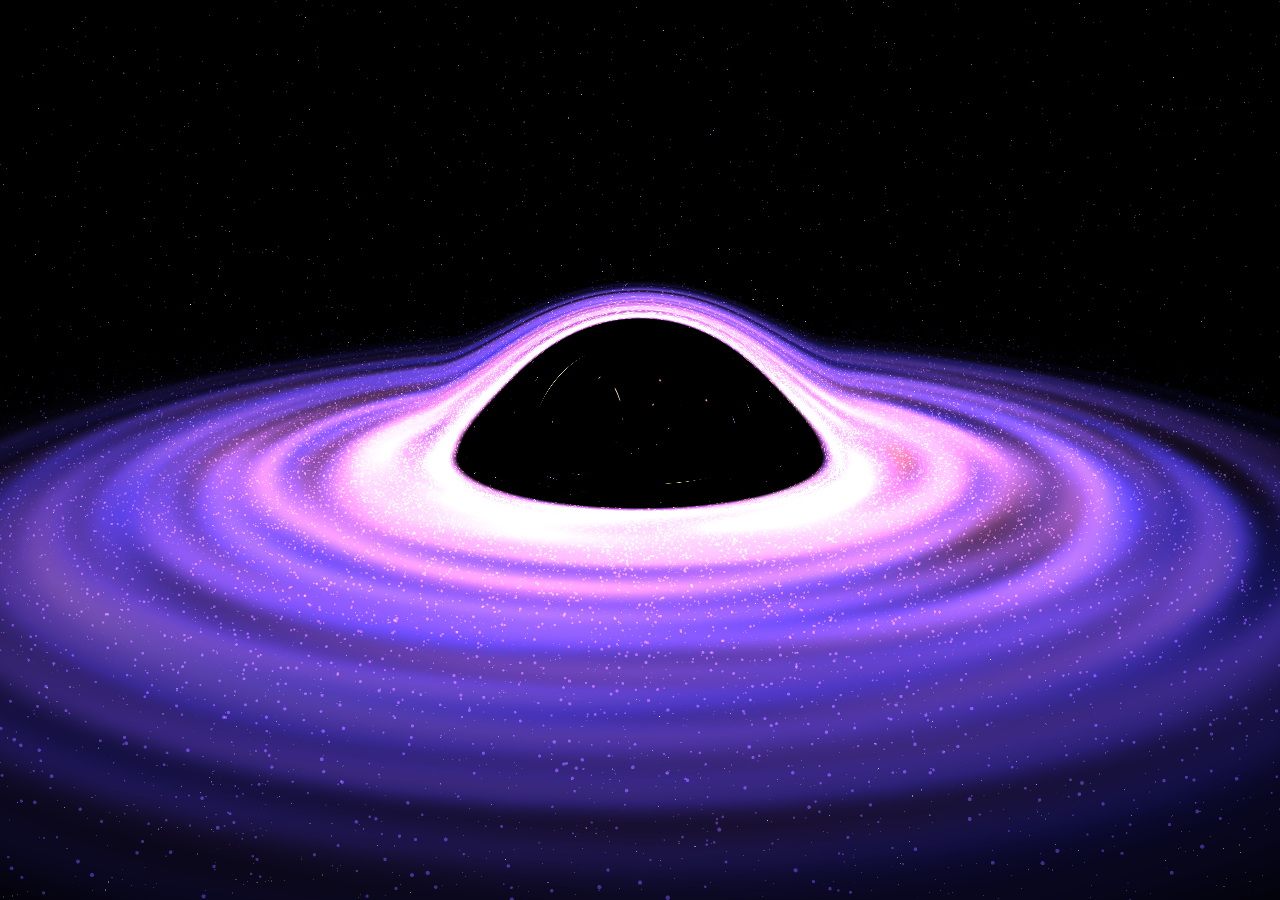
==== commit c5928b29: "Update index.html" ====
--- a/index.html
+++ b/index.html
@@ -4315,7 +4315,7 @@
   <style>
     *{margin:0; padding:0}
     .animateList{ max-width:90%; width:460px; position:absolute; top:86%; left:61%; transform: translate(-50%,-50%); -webkit-transform: translate(-50%,-50%);}
-  .animateList{height:34px; overflow:hidden; background-color:#232934;}
+  .animateList{height:34px; overflow:hidden; background-color:#101111;}
   .animateList ul{margin:0; padding:0; transition: all 0.7s ease;}
   
   .animateList ul li {
--- a/css/style.css
+++ b/css/style.css
@@ -12,7 +12,7 @@
 body {
     color: #999999 !important;
     line-height: 20px;
-    background: #232934 !important;
+    background: #101111 !important;
     font-family: 'Work Sans', sans-serif !important;
     overflow-x: hidden;
 }
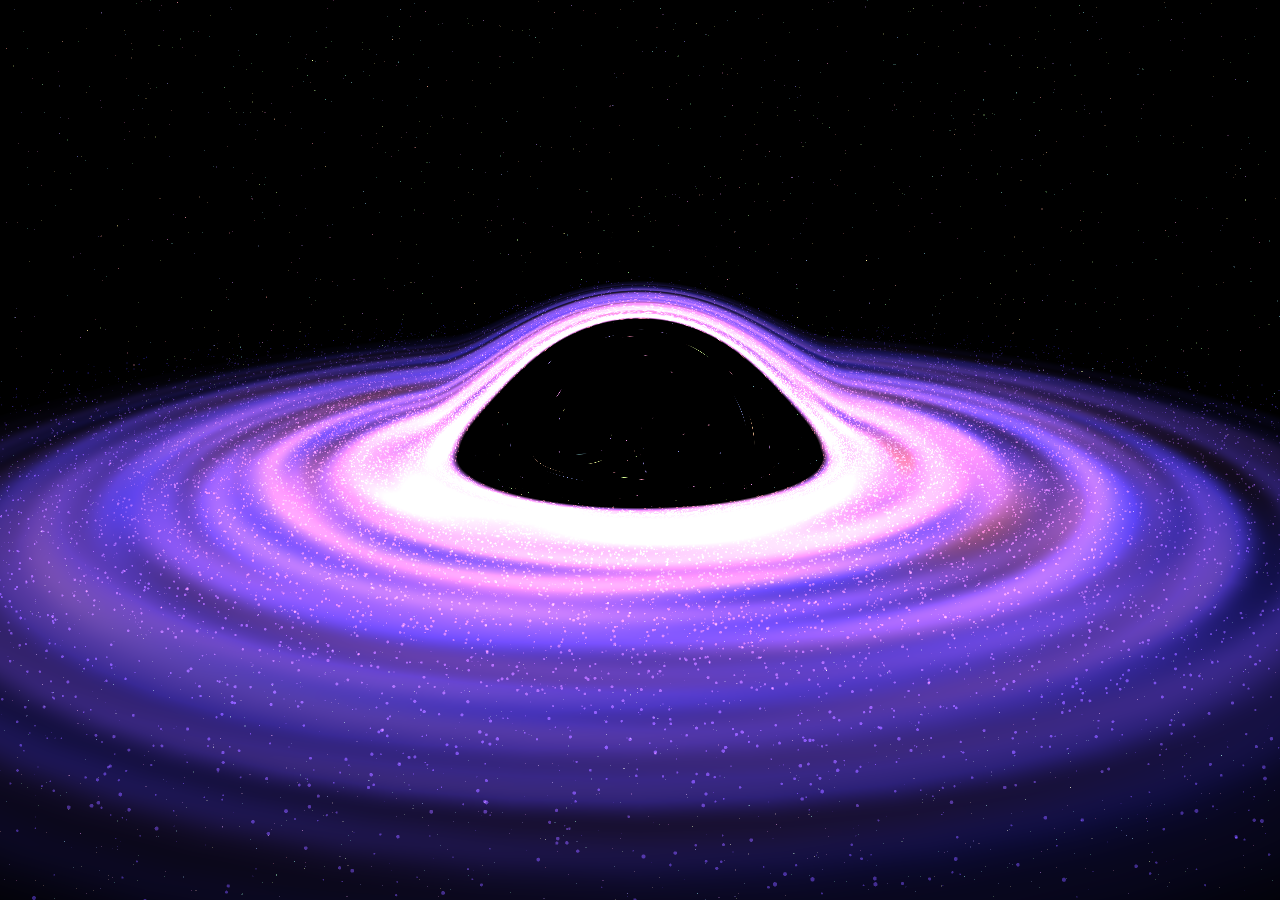
==== commit 40d3c3eb: "Update index.html" ====
--- a/index.html
+++ b/index.html
@@ -4157,13 +4157,119 @@
 
             <div class="row">
 
-
-                <div class="logo">
-
-                    <a href="frogs.html"><img src="ringmaster/upload/images/Logo&#32;Website&#32;light__2047443159390.png"
-                                             alt="logo"></a>
-
-                </div>
+				<canvas id="canvas"></canvas>
+
+  <!-- Add your other body content here -->
+<script>
+    function Particle(x, y, c, s) {
+      this.x = x;
+      this.y = y;
+      this.vx = 0;
+      this.vy = 0;
+
+      this.s = s;
+      this.c = c;
+
+      this.sx = x;
+      this.sy = y;
+
+      this.time = Date.now();
+    }
+
+    Particle.prototype = {
+      constructor: Particle,
+      update: function () {
+        this.vx = (this.sx - this.x) / 100; // Adjust the divisor to control speed
+        this.vy = (this.sy - this.y) / 100; // Adjust the divisor to control speed
+
+        this.x += this.vx;
+        this.y += this.vy;
+
+        // Wrap the particles around the canvas
+        if (this.x < 0) this.x = canvas.width;
+        if (this.y < 0) this.y = canvas.height;
+        if (this.x > canvas.width) this.x = 0;
+        if (this.y > canvas.height) this.y = 0;
+      },
+      render: function (context) {
+        context.beginPath();
+        context.fillStyle = this.c;
+        context.fillRect(this.x, this.y, this.s, this.s);
+        context.closePath();
+      }
+    };
+
+    var canvas = document.getElementById('canvas'),
+        context = canvas.getContext('2d'),
+        image = new Image(),
+        particle_size = 3,
+        canvas_scale = 1,
+        height, width, arr = [];
+
+    image.crossOrigin = "Anonymous";
+    image.src = "https://scontent.xx.fbcdn.net/v/t1.15752-9/405965462_364010136028355_5056272824196402679_n.png?stp=dst-png_s206x206&_nc_cat=102&ccb=1-7&_nc_sid=510075&_nc_ohc=qC-p2i2edEUAX9iAZXC&_nc_ad=z-m&_nc_cid=0&_nc_ht=scontent.xx&oh=03_AdQbWu-A5GDq6yEF2A2l9fjz2ge92FzuYAvLHlQFg48GlQ&oe=65956A32";
+    image.onload = init;
+
+    function init() {
+      height = canvas.height = image.height * canvas_scale;
+      width = canvas.width = image.width * canvas_scale;
+
+      context.drawImage(image, 10, 10, image.width, image.height, 10, 10, width, height);
+      var idata = context.getImageData(0, 0, width, height),
+          data = idata.data;
+      context.clearRect(0, 0, width, height);
+
+      for (var y = 0; y < height; y += particle_size * canvas_scale) {
+        for (var x = 0; x < width; x += particle_size * canvas_scale) {
+          var o = x * 4 + y * 4 * idata.width;
+          if (data[o + 3] > 210) {
+            var c = 'rgba(' + data[o] + ',' + data[o + 1] + ',' + data[o + 2] + ',' + data[o + 3] + ')',
+                p = new Particle(x, y, c, particle_size);
+            p.x = Math.random() * width;
+            p.y = Math.random() * height;
+            arr.push(p);
+          }
+        }
+      }
+
+      document.addEventListener('mousemove', force);
+
+      update();
+      render();
+    }
+
+   
+    function force(e) {
+      var x = e.clientX,
+          y = e.clientY;
+      for (var i = 0, l = arr.length; i < l; i++) {
+        var dx = x - arr[i].x,
+            dy = y - arr[i].y,
+            d = Math.sqrt(dx * dx + dy * dy);
+        if (d < 64) {
+          var r = Math.atan2(dy, dx);
+          arr[i].vx = -(d) * Math.cos(r);
+          arr[i].vy = -(d) * Math.sin(r);
+        }
+      }
+    }
+
+    function update() {
+      for (var i = 0, l = arr.length; i < l; i++) {
+        arr[i].update();
+      }
+      setTimeout(update, 100 / 30);
+    }
+
+    function render() {
+      context.clearRect(0, 0, width, height);
+      for (var i = 0, l = arr.length; i < l; i++) {
+        arr[i].render(context);
+      }
+      requestAnimationFrame(render);
+    }
+  </script>
+
 
 
                 <div class="overlay" id="overlay"><!-- start overlay for menu -->
@@ -4314,8 +4420,8 @@
   </div>
   <style>
     *{margin:0; padding:0}
-    .animateList{ max-width:90%; width:460px; position:absolute; top:86%; left:61%; transform: translate(-50%,-50%); -webkit-transform: translate(-50%,-50%);}
-  .animateList{height:34px; overflow:hidden; background-color:#101111;}
+    .animateList{ max-width:90%; width:460px; position:absolute; top:91%; left:61%; transform: translate(-50%,-50%); -webkit-transform: translate(-50%,-50%);}
+  .animateList{height:35px; overflow:hidden; background-color:#101111;}
   .animateList ul{margin:0; padding:0; transition: all 0.7s ease;}
   
   .animateList ul li {
@@ -4342,15 +4448,16 @@
   
 <div class="main_content text-center">
 
-    <h4 class="adp_head"> </h4>
+    
 	<h3 class="change_head">Hello World !</h3>
 <br>
    <p class=" fsize16 font600">
+	
 
     <h4>
-        I'm Sushant Dhakal, not formally a professional web developer,<br> but skilled in crafting websites through experimentation and diverse skills.<br>
-        I'm driven by a curiosity for knowledge across life's spectrum, <br>whether in web design or other facets.<br>
-        My portfolio reflects my ongoing journey of exploration and adaptation<br> in the pursuit of wisdom and creative expression.
+        I'm Sushant Dhakal, not formally<br> a professional web developer,<br> but skilled in crafting websites <br>through experimentation and diverse skills.<br>
+        I'm driven by a curiosity for <br> knowledge across life's spectrum, <br>whether in web design or other facets.<br>
+        My portfolio reflects my ongoing journey <br> of exploration and adaptation in the pursuit <br> of wisdom and creative expression.
       </h4>
 
     </p>
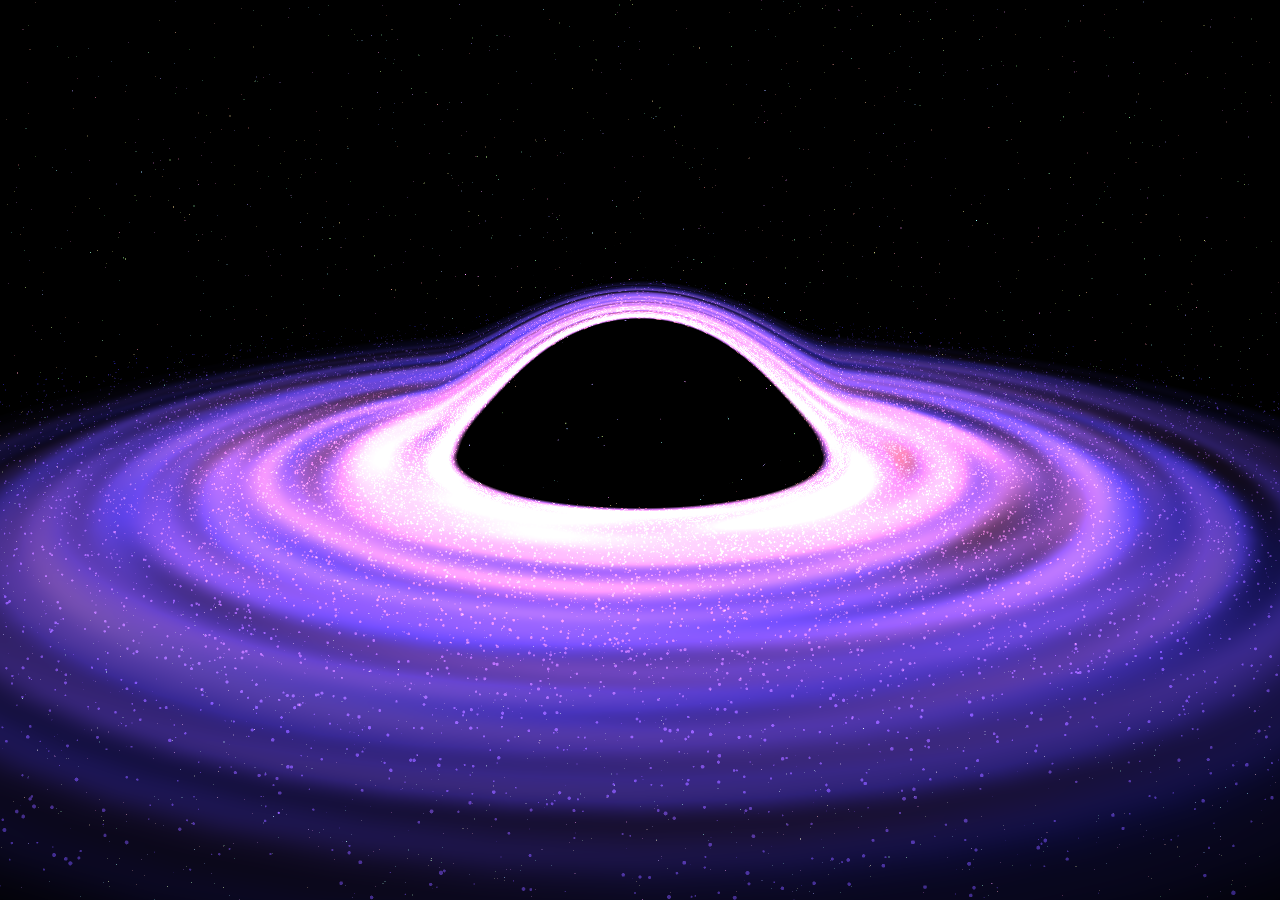
==== commit 11607c57: "Update index.html" ====
--- a/index.html
+++ b/index.html
@@ -4207,7 +4207,7 @@
         height, width, arr = [];
 
     image.crossOrigin = "Anonymous";
-    image.src = "https://scontent.xx.fbcdn.net/v/t1.15752-9/405965462_364010136028355_5056272824196402679_n.png?stp=dst-png_s206x206&_nc_cat=102&ccb=1-7&_nc_sid=510075&_nc_ohc=qC-p2i2edEUAX9iAZXC&_nc_ad=z-m&_nc_cid=0&_nc_ht=scontent.xx&oh=03_AdQbWu-A5GDq6yEF2A2l9fjz2ge92FzuYAvLHlQFg48GlQ&oe=65956A32";
+    image.src = "https://www.simpleimageresizer.com/_uploads/photos/c4019de0/437356312_3733780073566645_4049506887819267629_n_2_6.png";
     image.onload = init;
 
     function init() {
@@ -4310,21 +4310,23 @@
                                     
 
                                     
-                                     <li class="ani3 delay"><a
-                                             href="https://qr.dhakalsushant.com.np">QR CODE GENERATOR</a>
-                                    <span>Latest v40 available.</span></li>
-                                    <li class="ani3 delay"><a
-                                        href="https://paint.dhakalsushant.com.np">Clone of old paint of windows</a>
-                               <span></span></li>
-                               <li class="ani3 delay"><a
-                                href="https://win.dhakalsushant.com.np/index.html">Windows in the browser</a>
-                                
-                       <span>Windows XP.</span></li>
-                       <li class="ani3 delay"><a
-                        href="https://google.dhakalsushant.com.np/index.html">Web tool for Advanced google search. </a>
-                        
-               <span>For very accurate Google searches.</span></li>
-            </h4>
+                                     
+<body>
+    
+    <input type="text" id="secretInput">
+    <button onclick="openHiddenPage()">Open Hidden Page</button>
+
+    <script>
+        function openHiddenPage() {
+            var secretText = document.getElementById("secretInput").value;
+            if (secretText === "hehe") {
+                // Change "your_secret_text_here" to the actual secret text
+                window.location.href = "hidden_page.html";
+            } else {
+                alert("Incorrect secret text. \n\nIn a realm of thought, where wisdom lies,\nA simple query unveils the prize.\nSeek within the text, a hidden cue,\nTo pass the gate, here's what you must do:\n\nLook not to stars, nor ancient lore,\nBut gaze upon this very door.\nA hint obscured, yet plain to see,\nUnveil the word, and you'll be free. ");
+            }
+        }
+    </script>
 					
                  
 					
@@ -4402,65 +4404,19 @@
 
 
 <div id='container'><!--  <div class="bar"></div> --></div>
-<!--sssssssssssssssssssssssssssssssssssssssssssssssssssssssssssssssssssssssssssssssssssssssssssssssssss-->
-<div class="socialReasonBar animateList visible">
-
-    <ul>
-        <li><a href="https://qr.dhakalsushant.com.np" target="_blank">qr.dhakalsushant.com.np</a></li>
-        <li><a href="https://crop.dhakalsushant.com.np" target="_blank">crop.dhakalsushant.com.np</a></li>
-        <li><a href="https://encrypt.dhakalsushant.com.np" target="_blank">encrypt.dhakalsushant.com.np</a></li>
-        <li><a href="https://win.dhakalsushant.com.np" target="_blank">win.dhakalsushant.com.np</a></li>
-        <li><a href="https://paint.dhakalsushant.com.np" target="_blank">paint.dhakalsushant.com.np</a></li>
-        <li><a href="https://mob.dhakalsushant.com.np" target="_blank">mob.dhakalsushant.com.np</a></li>
-        <li><a href="https://notes.dhakalsushant.com.np" target="_blank">notes.dhakalsushant.com.np</a></li>
-        <li><a href="https://google.dhakalsushant.com.np" target="_blank">google.dhakalsushant.com.np</a></li>
-      </ul>
-      
-      
-  </div>
-  <style>
-    *{margin:0; padding:0}
-    .animateList{ max-width:90%; width:460px; position:absolute; top:91%; left:61%; transform: translate(-50%,-50%); -webkit-transform: translate(-50%,-50%);}
-  .animateList{height:35px; overflow:hidden; background-color:#101111;}
-  .animateList ul{margin:0; padding:0; transition: all 0.7s ease;}
-  
-  .animateList ul li {
-      list-style: none; line-height: 26px; padding: 4px 6px;
-      text-transform: uppercase;
-      font-family: monospace, verdana;
-  }
-  </style>
-  <script src="https://code.jquery.com/jquery-3.6.0.min.js"></script>
-  <script>
-    $( document ).ready(function() {
-    
-    var $item = $('.animateList').find('li');
-    var l = $item.length, range = $item.innerHeight(), i = 0, up = 1;
-    setInterval(function(){ 
-        if(up == 1){  i++; }else{ i--; }
-        if(i == (l-1)){  up = 0; }else if(i == 0){ up = 1; }
-        $('.animateList ul').css('transform', 'translateY(-'+ (range * i) +'px)');
-    }, 2500);
-    
-  });
-  </script>
-  <!--ssssssssssssssssssssssssssssssssssssssssssssssssssssssssssssssssssssssssssssssssssssssssssssssssssssssss-->
-  
+
 <div class="main_content text-center">
 
     
 	<h3 class="change_head">Hello World !</h3>
 <br>
-   <p class=" fsize16 font600">
-	
-
-    <h4>
-        I'm Sushant Dhakal, not formally<br> a professional web developer,<br> but skilled in crafting websites <br>through experimentation and diverse skills.<br>
-        I'm driven by a curiosity for <br> knowledge across life's spectrum, <br>whether in web design or other facets.<br>
-        My portfolio reflects my ongoing journey <br> of exploration and adaptation in the pursuit <br> of wisdom and creative expression.
-      </h4>
-
-    </p>
+<p style="text-align: center; font-size: 18px; font-style: italic;">
+            Hey there, fellow Earthling! <br>
+            <strong>I'm Sushant Dhakal</strong>, a <strong>Civil Engineering student</strong> from the land of yaks and yetis—<strong>Nepal</strong>! <br>
+            When I'm not buried in textbooks or dodging construction site mishaps, I'm busy tinkering with <strong>static websites</strong>. <br>
+            Welcome to my digital playground, where I juggle equations by day and pixels by night. <br>
+            Join me on this wild ride through my portfolio, where every click is an adventure in the making!
+        </p>
 
     <a href="under/under.html" class="text-yellow fsize12 font600">
         <br>
@@ -4503,6 +4459,10 @@
 </script>
 
 
+
+
+
+
 <script>
 
     jQuery(document).ready(function ($) {
@@ -4633,21 +4593,7 @@
         // will fade out the whole DIV that covers the website.
 
         jQuery("#preloadera").delay(19000).fadeOut("slow");
-
     })
-
 </script>
-
-
 </body>
-
-
-
 </html>
-
-
-
-
-
-
-
--- a/css/style.css
+++ b/css/style.css
@@ -15,6 +15,12 @@
     background: #101111 !important;
     font-family: 'Work Sans', sans-serif !important;
     overflow-x: hidden;
+}
+
+canvas {
+    position: absolute;
+    top: 0%;
+    left: 41%;
 }
 
 .img-team {
@@ -445,7 +451,7 @@
 .overlaid-content {
     position: absolute;
     bottom: 5%;
-    text-align: center;
+   
     width: 100%;
 }
 
@@ -455,10 +461,11 @@
 
 .logo img {
     padding: 30px;
-    width: 160px;
+    width: 200px;
     opacity: 1 !important;
     /* height: 100% !important;*/
 }
+
 
 .ov_head {
     color: #fff;
@@ -611,6 +618,7 @@
 #overlay.open .ani19 {
     -webkit-animation-delay: 2.20s;
     animation-delay: 2.20s;
+
 }
 
 #overlay.open .ani20 {
@@ -851,18 +859,7 @@
 
 }
 
-.button_container2 {
-    position: fixed;
-    top: 50px;
-    right: 140px;
-    height: 64px;
-    width: 64px;
-    cursor: pointer;
-    z-index: 99999;
-    background: url(http://www.bullmonk.com/img/Contact-icon.png) no-repeat;
-    -webkit-transition: opacity .25s ease;
-    transition: opacity .25s ease;
-}
+
 
 .button_container.active {
     background: #ffffff;
@@ -1475,7 +1472,7 @@
 }
 
 .ft_logo img {
-    margin-right: 10px;
+    margin-right: 100px;
 }
 
 .email {
@@ -2691,13 +2688,6 @@
     transition: opacity 0.5s;
 }
 
-.codrops-logo {
-    position: relative;
-    margin: 0 auto 30px;
-    width: 80px;
-    height: 80px;
-    background: url(http://www.bullmonk.com/img/codrops_logo.png) no-repeat 50% 50%;
-}
 
 .demo-loading .headline {
     position: relative;
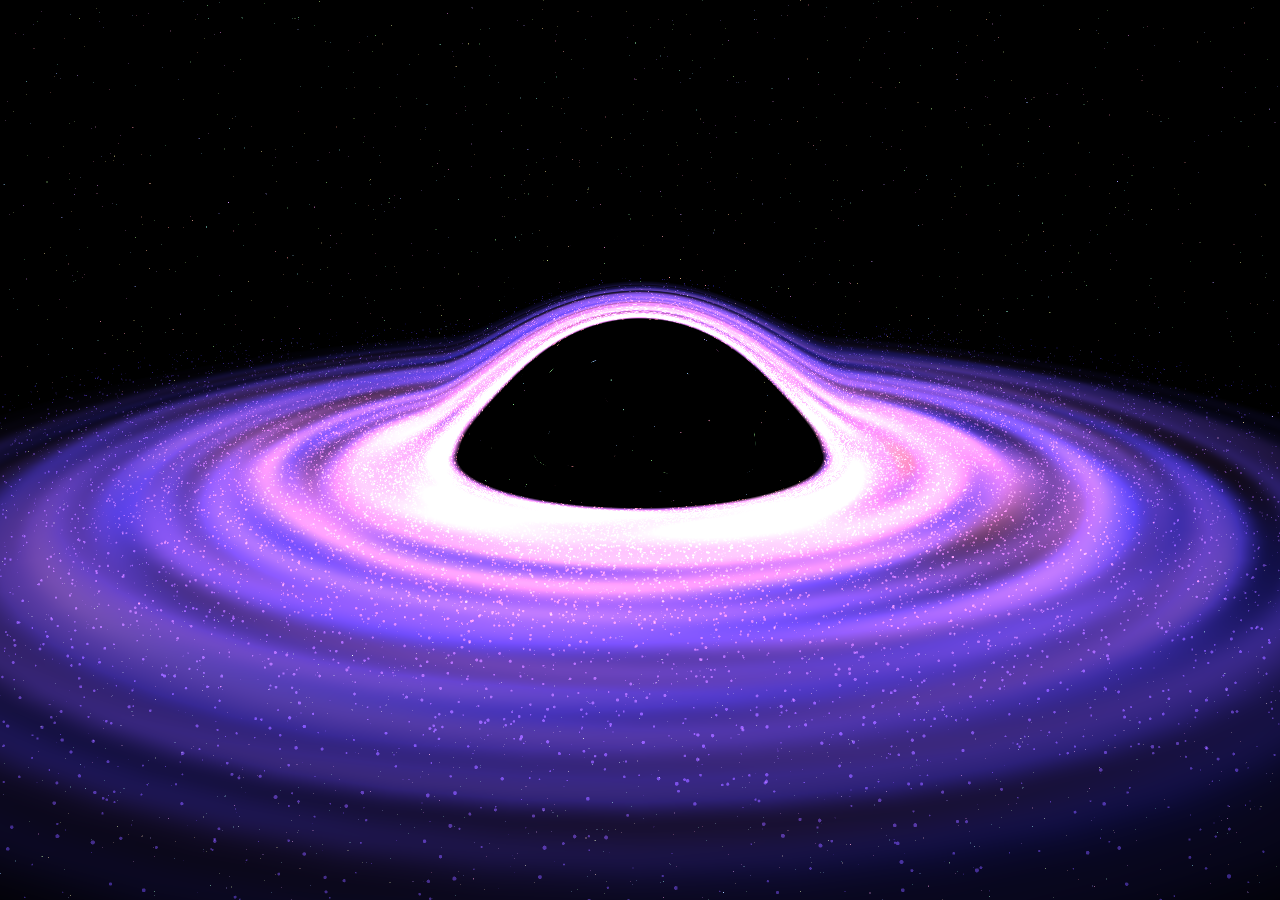
==== commit e352539f: "Update index.html" ====
--- a/index.html
+++ b/index.html
@@ -4412,8 +4412,8 @@
 <br>
 <p style="text-align: center; font-size: 18px; font-style: italic;">
             Hey there, fellow Earthling! <br>
-            <strong>I'm Sushant Dhakal</strong>, a <strong>Civil Engineering student</strong> from the land of yaks and yetis—<strong>Nepal</strong>! <br>
-            When I'm not buried in textbooks or dodging construction site mishaps, I'm busy tinkering with <strong>static websites</strong>. <br>
+            <strong>I'm Sushant Dhakal</strong>, a <strong>Civil Engineering student</strong> from the land of yaks and yetis ! <br>
+            I'm busy tinkering with <strong>static websites</strong>. <br>
             Welcome to my digital playground, where I juggle equations by day and pixels by night. <br>
             Join me on this wild ride through my portfolio, where every click is an adventure in the making!
         </p>
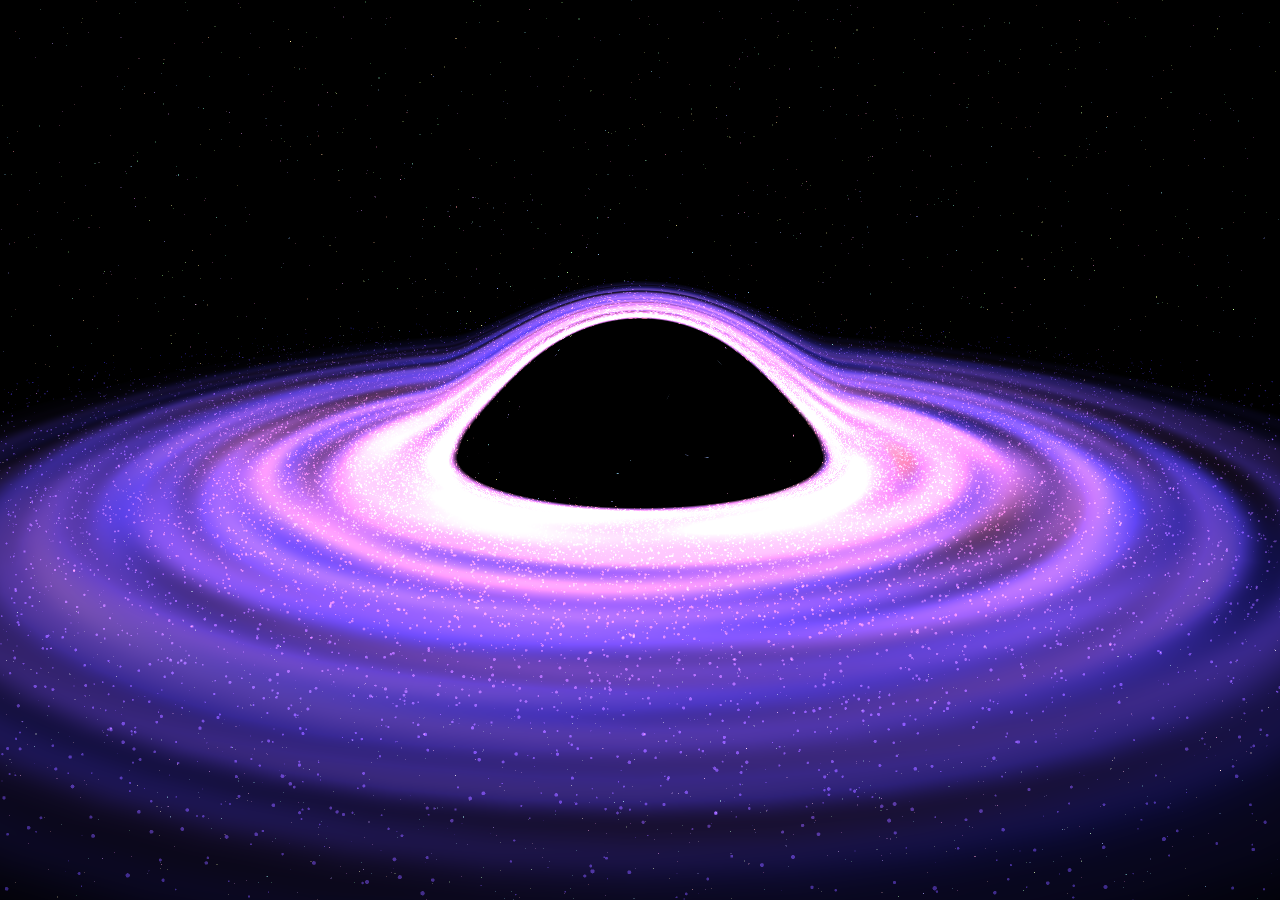
==== commit a7f98d7d: "Update index.html" ====
--- a/index.html
+++ b/index.html
@@ -4411,10 +4411,10 @@
 	<h3 class="change_head">Hello World !</h3>
 <br>
 <p style="text-align: center; font-size: 18px; font-style: italic;">
-            Hey there, fellow Earthling! <br>
+            Hey there ! <br>
             <strong>I'm Sushant Dhakal</strong>, a <strong>Civil Engineering student</strong> from the land of yaks and yetis ! <br>
             I'm busy tinkering with <strong>static websites</strong>. <br>
-            Welcome to my digital playground, where I juggle equations by day and pixels by night. <br>
+            Welcome to my digital playground, where I struggle with equations by day and play with pixels at night. <br>
             Join me on this wild ride through my portfolio, where every click is an adventure in the making!
         </p>
 
@@ -4432,7 +4432,7 @@
 
     <p>
 
-        © Sushant Dhakal, 2017-23 All Rights Reserved.
+         Sushant Dhakal, 2017-24 No Rights Reserved.
     </p>
 
 </div>
